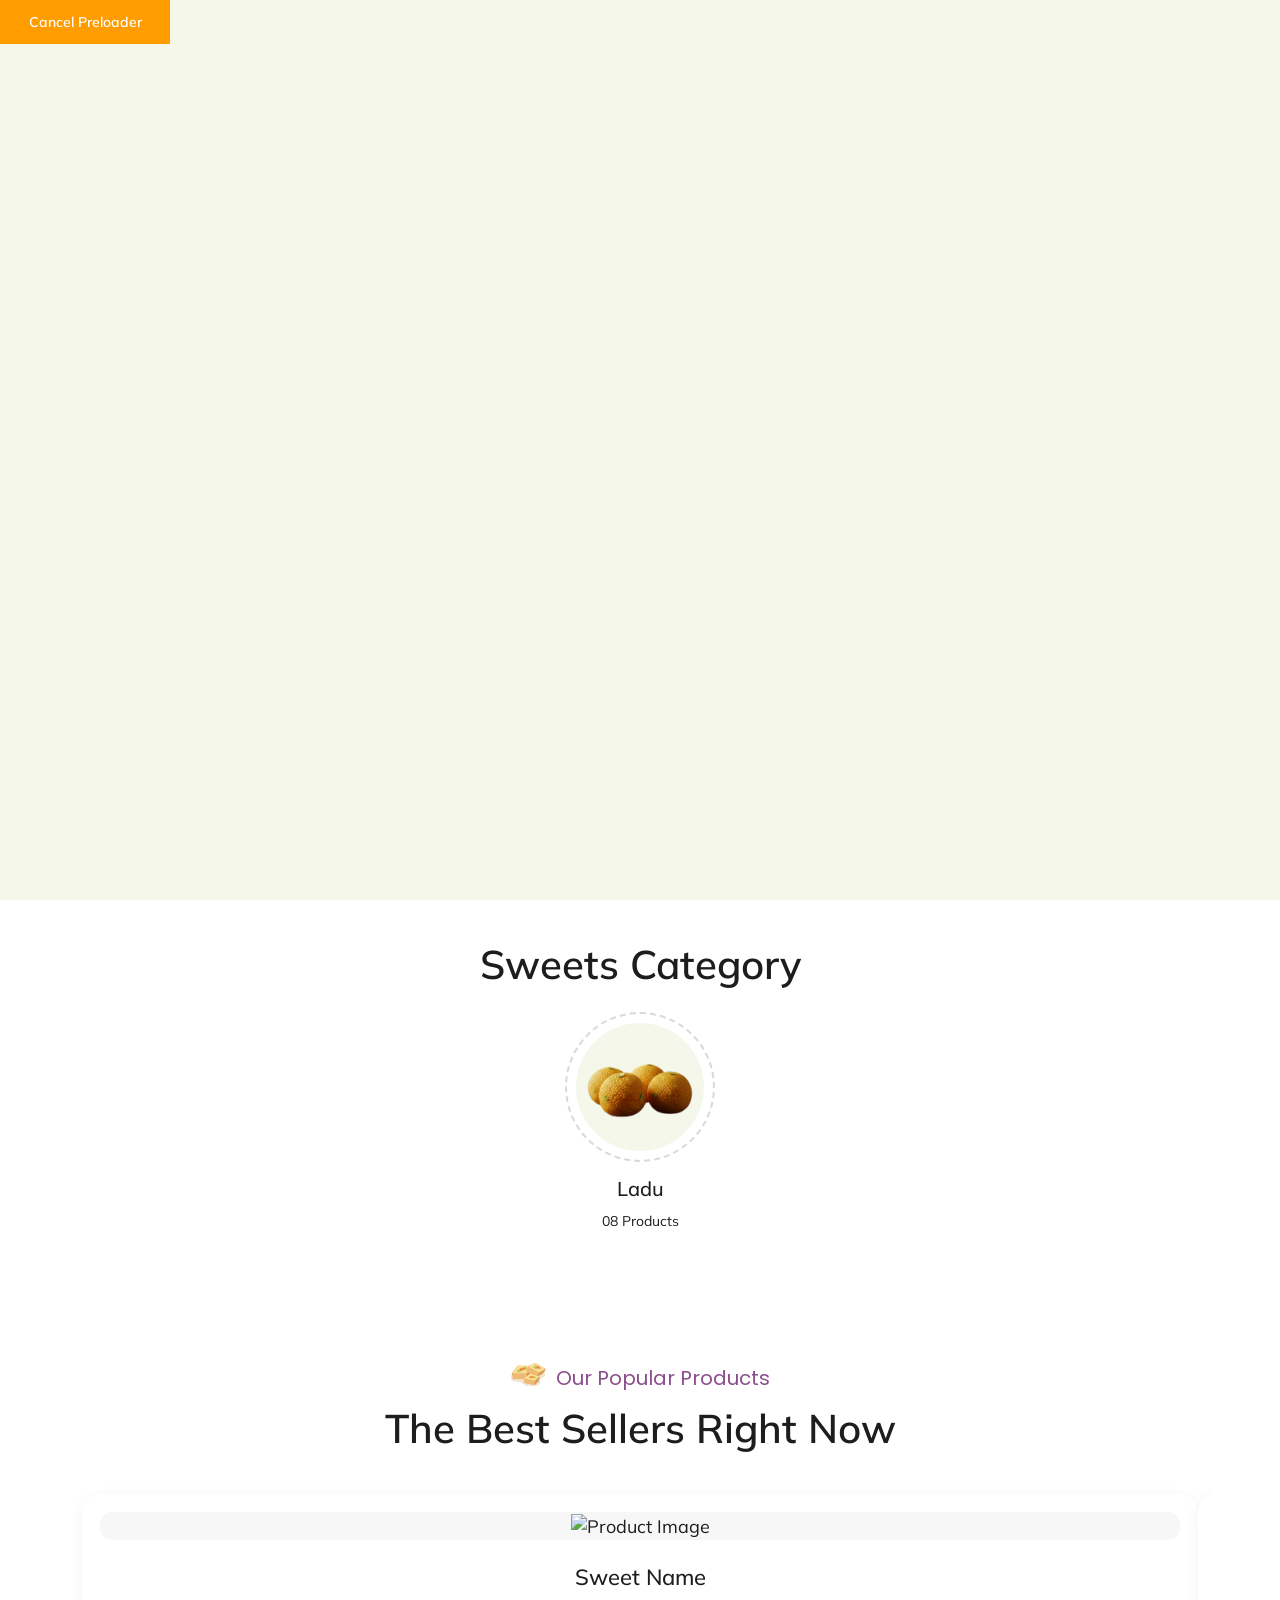
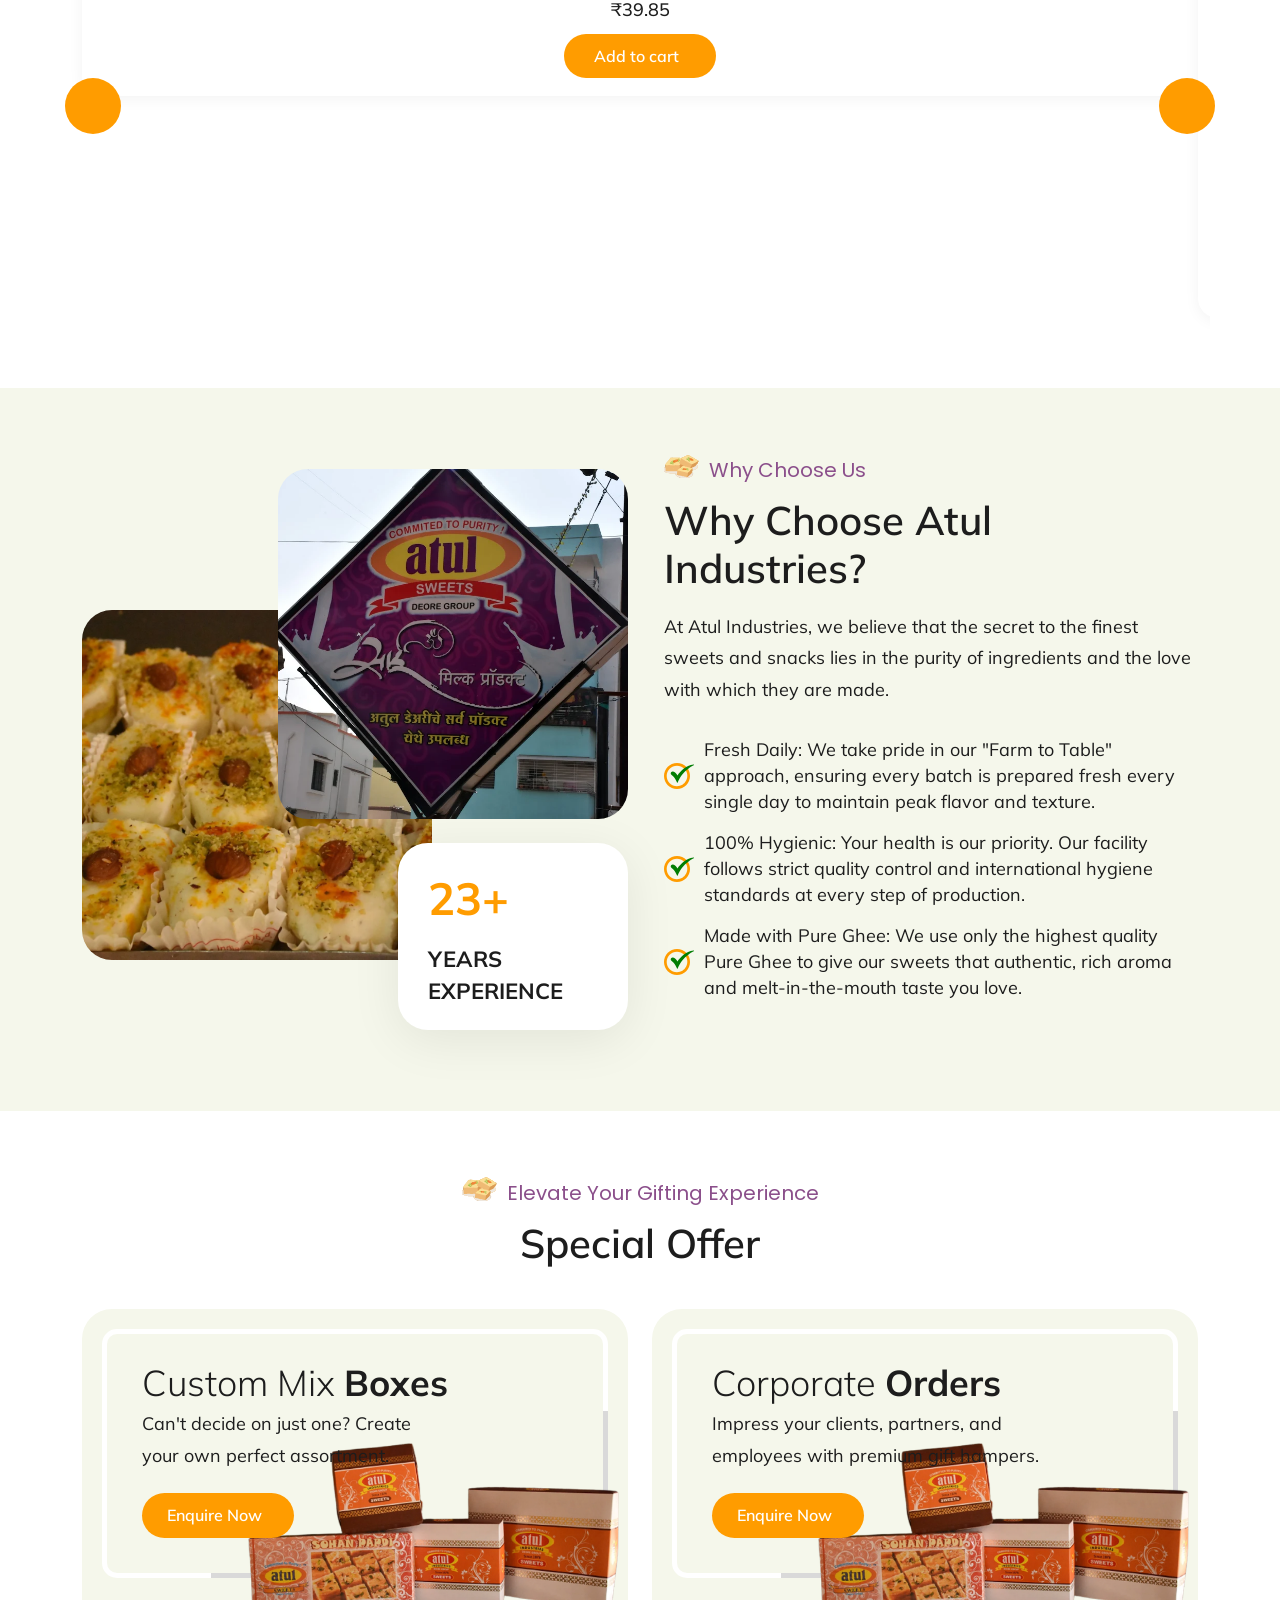
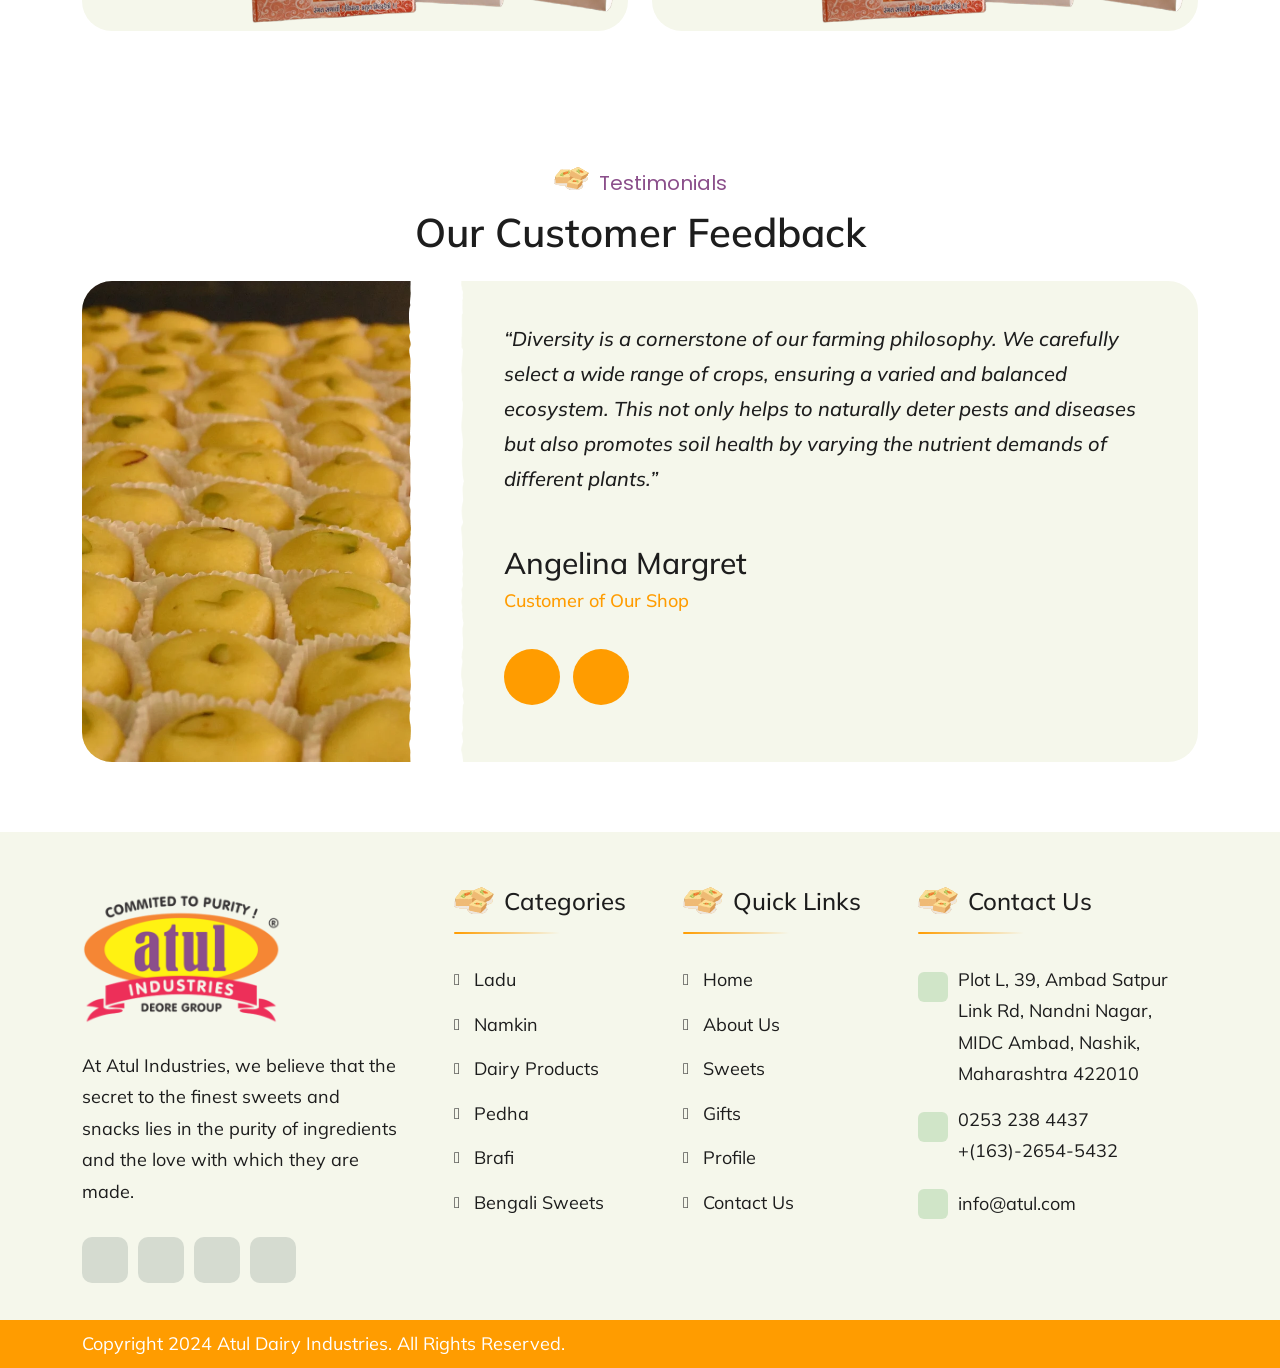
==== index.html @ 66b83e97 "first" ====
<!doctype html>
<html class="no-js" lang="zxx">


<head>
    <meta charset="utf-8">
    <meta http-equiv="x-ua-compatible" content="ie=edge">
    <title>Atul Dairy Industries - Dairy Products Supplier
    </title>
    <meta name="author" content="Atul">
    <meta name="description" content="Atul Dairy Industries - Dairy Products Supplier">
    <meta name="keywords" content="Atul Dairy Industries - Dairy Products Supplier">
    <meta name="robots" content="INDEX,FOLLOW">
    <meta name="viewport" content="width=device-width,initial-scale=1,shrink-to-fit=no">
    <link rel="apple-touch-icon" sizes="57x57" href="assets/img/new/Atul 1.png">
    <link rel="apple-touch-icon" sizes="60x60" href="assets/img/new/Atul 1.png">
    <link rel="apple-touch-icon" sizes="72x72" href="assets/img/new/Atul 1.png">
    <link rel="apple-touch-icon" sizes="76x76" href="assets/img/new/Atul 1.png">
    <link rel="apple-touch-icon" sizes="114x114" href="assets/img/new/Atul 1.png">
    <link rel="apple-touch-icon" sizes="120x120" href="assets/img/new/Atul 1.png">
    <link rel="apple-touch-icon" sizes="144x144" href="assets/img/new/Atul 1.png">
    <link rel="apple-touch-icon" sizes="152x152" href="assets/img/new/Atul 1.png">
    <link rel="apple-touch-icon" sizes="180x180" href="assets/img/new/Atul 1.png">
    <link rel="icon" type="image/png" sizes="192x192" href="assets/img/new/Atul 1.png">
    <link rel="icon" type="image/png" sizes="32x32" href="assets/img/new/Atul 1.png">
    <link rel="icon" type="image/png" sizes="96x96" href="assets/img/new/Atul 1.png">
    <link rel="icon" type="image/png" sizes="16x16" href="assets/img/new/Atul 1.png">
    <link rel="manifest" href="assets/img/favicons/manifest.json">
    <meta name="msapplication-TileColor" content="#ffffff">
    <meta name="msapplication-TileImage" content="assets/img/favicons/ms-icon-144x144.png">
    <meta name="theme-color" content="#ffffff">
    <link rel="preconnect" href="https://fonts.googleapis.com">
    <link rel="preconnect" href="https://fonts.gstatic.com" crossorigin>
    <link
        href="https://fonts.googleapis.com/css2?family=Bricolage+Grotesque:opsz,wght@12..96,200..800&family=Inter:ital,opsz,wght@0,14..32,100..900;1,14..32,100..900&family=Karla:ital,wght@0,200..800;1,200..800&family=Mulish:ital,wght@0,200..1000;1,200..1000&family=Poppins:ital,wght@0,100;0,200;0,300;0,400;0,500;0,600;0,700;0,800;0,900;1,100;1,200;1,300;1,400;1,500;1,600;1,700;1,800;1,900&family=Quicksand:wght@300..700&display=swap"
        rel="stylesheet">
    <link rel="stylesheet" href="assets/css/app.min.css">
    <link rel="stylesheet" href="assets/css/fontawesome.min.css">
    <link rel="stylesheet" href="assets/css/style.css">
</head>

<body>
    <div class="preloader"><button class="th-btn preloaderCls">Cancel Preloader</button>
        <div class="preloader-inner">
            <div class="loader"><span></span> <span></span> <span></span> <span></span> <span></span> <span></span>
            </div>
        </div>
    </div>
    <div id="QuickView" class="white-popup mfp-hide">
        <div class="container bg-white rounded-10">
            <div class="row gx-60">
                <div class="col-lg-6">
                    <div class="product-big-img">
                        <div class="img"><img src="assets/img/product/product_details_1_1.jpg" alt="Product Image">
                        </div>
                    </div>
                </div>
                <div class="col-lg-6 align-self-center">
                    <div class="product-about">
                        <p class="price">₹120.85<del>₹150.99</del></p>
                        <h2 class="product-title">Bosco Apple Fruit</h2>
                        <div class="product-rating">
                            <div class="star-rating" role="img" aria-label="Rated 5.00 out of 5"><span
                                    style="width:100%">Rated <strong class="rating">5.00</strong> out of 5 based on
                                    <span class="rating">1</span> customer rating</span></div><a href="#"
                                class="woocommerce-review-link">(<span class="count">4</span>
                                customer reviews)</a>
                        </div>
                        <p class="text">Prepare to embark on a sensory journey with the Bosco Apple, a fruit that
                            transcends the ordinary and promises an unparalleled taste experience. These apples are
                            nothing short of nature’s masterpiece, celebrated for their distinctive blend of flavors and
                            their captivating visual allure.</p>
                        <div class="mt-2 link-inherit">
                            <p><strong class="text-title me-3">Availability:</strong> <span class="stock in-stock"><i
                                        class="far fa-check-square me-2 ms-1"></i>In Stock</span></p>
                        </div>
                        <div class="actions">
                            <div class="quantity"><input type="number" class="qty-input" step="1" min="1" max="100"
                                    name="quantity" value="1" title="Qty"> <button class="quantity-plus qty-btn"><i
                                        class="far fa-chevron-up"></i></button> <button
                                    class="quantity-minus qty-btn"><i class="far fa-chevron-down"></i></button></div>
                            <button class="th-btn">Add to Cart</button> <a href="#" class="icon-btn"><i
                                    class="far fa-heart"></i></a>
                        </div>
                        <div class="product_meta"><span class="sku_wrapper">SKU: <span
                                    class="sku">Bosco-Apple-Fruit</span></span> <span class="posted_in">Category: <a
                                    href="#">Fresh Fruits</a></span> <span>Tags: <a href="#">Fruits</a><a
                                    href="#">Organic</a></span></div>
                    </div>
                </div>
            </div><button title="Close (Esc)" type="button" class="mfp-close">×</button>
        </div>
    </div>
    <div class="sidemenu-wrapper sidemenu-cart d-none d-lg-block">
        <div class="sidemenu-content"><button class="closeButton sideMenuCls"><i class="far fa-times"></i></button>
            <div class="widget woocommerce widget_shopping_cart">
                <h3 class="widget_title">Shopping cart</h3>
                <div class="widget_shopping_cart_content">
                    <ul class="woocommerce-mini-cart cart_list product_list_widget">
                        <li class="woocommerce-mini-cart-item mini_cart_item"><a href="#"
                                class="remove remove_from_cart_button"><i class="far fa-times"></i></a> <a href="#"><img
                                    src="assets/img/product/product_thumb_1_1.jpg" alt="Cart Image">Bosco Apple
                                Fruit</a> <span class="quantity">1 × <span class="woocommerce-Price-amount amount"><span
                                        class="woocommerce-Price-currencySymbol">₹</span>940.00</span></span></li>
                        <li class="woocommerce-mini-cart-item mini_cart_item"><a href="#"
                                class="remove remove_from_cart_button"><i class="far fa-times"></i></a> <a href="#"><img
                                    src="assets/img/product/product_thumb_1_2.jpg" alt="Cart Image">Green
                                Cauliflower</a> <span class="quantity">1 × <span
                                    class="woocommerce-Price-amount amount"><span
                                        class="woocommerce-Price-currencySymbol">₹</span>899.00</span></span></li>
                        <li class="woocommerce-mini-cart-item mini_cart_item"><a href="#"
                                class="remove remove_from_cart_button"><i class="far fa-times"></i></a> <a href="#"><img
                                    src="assets/img/product/product_thumb_1_3.jpg" alt="Cart Image">Mandarin orange</a>
                            <span class="quantity">1 × <span class="woocommerce-Price-amount amount"><span
                                        class="woocommerce-Price-currencySymbol">₹</span>756.00</span></span>
                        </li>
                        <li class="woocommerce-mini-cart-item mini_cart_item"><a href="#"
                                class="remove remove_from_cart_button"><i class="far fa-times"></i></a> <a href="#"><img
                                    src="assets/img/product/product_thumb_1_4.jpg" alt="Cart Image">Shallot Red
                                onion</a> <span class="quantity">1 × <span class="woocommerce-Price-amount amount"><span
                                        class="woocommerce-Price-currencySymbol">₹</span>723.00</span></span></li>
                        <li class="woocommerce-mini-cart-item mini_cart_item"><a href="#"
                                class="remove remove_from_cart_button"><i class="far fa-times"></i></a> <a href="#"><img
                                    src="assets/img/product/product_thumb_1_5.jpg" alt="Cart Image">Sour Red Cherry</a>
                            <span class="quantity">1 × <span class="woocommerce-Price-amount amount"><span
                                        class="woocommerce-Price-currencySymbol">₹</span>1080.00</span></span>
                        </li>
                    </ul>
                    <p class="woocommerce-mini-cart__total total"><strong>Subtotal:</strong> <span
                            class="woocommerce-Price-amount amount"><span
                                class="woocommerce-Price-currencySymbol">₹</span>4398.00</span></p>
                    <p class="woocommerce-mini-cart__buttons buttons"><a href="#" class="th-btn wc-forward">View
                            cart</a> <a href="#" class="th-btn checkout wc-forward">Checkout</a></p>
                </div>
            </div>
        </div>
    </div>
    <div class="sidemenu-wrapper sidemenu-info d-none d-lg-block">
        <div class="sidemenu-content"><button class="closeButton sideMenuCls"><i class="far fa-times"></i></button>
            <div class="widget">
                <div class="th-widget-about">
                    <div class="about-logo"><a href="#"><img src="assets/img/new/Atul 1.png" alt="Frutin"></a></div>
                    <p class="about-text">We provide specialized winterization services to safeguard your pool during
                        the off-season, and when spring arrives, we handle the thorough opening process.</p>
                    <div class="th-social"><a href="https://www.facebook.com/"><i class="fab fa-facebook-f"></i></a> <a
                            href="https://www.twitter.com/"><i class="fab fa-twitter"></i></a> <a
                            href="https://www.linkedin.com/"><i class="fab fa-linkedin-in"></i></a> <a
                            href="https://www.whatsapp.com/"><i class="fab fa-whatsapp"></i></a></div>
                </div>
            </div>
            <div class="widget">
                <h3 class="widget_title">Contact Us</h3>
                <div class="th-widget-contact">
                    <div class="info-box">
                        <div class="info-box_icon"><i class="fas fa-location-dot"></i></div>
                        <p class="info-box_text">8502 Preston Rd. Inglewood, Maine 98380</p>
                    </div>
                    <div class="info-box">
                        <div class="info-box_icon"><i class="fas fa-phone"></i></div>
                        <p class="info-box_text"><a href="tel:+16326543564" class="info-box_link">+(163)-2654-3564</a>
                            <a href="tel:+16326545432" class="info-box_link">+(163)-2654-5432</a>
                        </p>
                    </div>
                    <div class="info-box">
                        <div class="info-box_icon"><i class="fas fa-envelope"></i></div>
                        <p class="info-box_text"><a href="mailto:info@atul.com" class="info-box_link">info@atul.com</a>
                        </p>
                    </div>
                </div>
            </div>
            <div class="widget newsletter-widget">
                <h3 class="widget_title">Newsletter</h3>
                <p class="footer-text">Sign up to get update news about us</p>
                <form class="newsletter-form"><input class="form-control" type="email" placeholder="Enter Email"
                        required=""> <button type="submit" class="th-btn">Subscribe</button></form>
            </div>
        </div>
    </div>
    <div class="popup-search-box d-none d-lg-block"><button class="searchClose"><i class="fal fa-times"></i></button>
        <form action="#"><input type="text" placeholder="What are you looking for?"> <button type="submit"><i
                    class="fal fa-search"></i></button></form>
    </div>
    <div class="th-menu-wrapper">
        <div class="th-menu-area text-center"><button class="th-menu-toggle"><i class="fal fa-times"></i></button>
            <div class="mobile-logo"><a href="#"><img src="assets/img/new/Atul 1.png" alt="Frutin"></a>
            </div>
            <div class="th-mobile-menu">
                <ul>
                    <li class=""><a href="#">Home</a>

                    </li>
                    <li class=""><a href="#">Sweets</a>
                    </li>
                    <li class=""><a href="#">Gifts</a>
                    </li>
                    <li><a href="about.html">About Us</a></li>

                    <li class=""><a href="#">Profile</a>

                    </li>

                    <li><a href="#">Contact Us</a></li>
                </ul>
            </div>
        </div>
    </div>
    <header class="th-header header-layout1">
        <div class="header-top">
            <div class="container">
                <div class="row justify-content-center justify-content-lg-between align-items-center gy-2">
                    <div class="col-auto d-none d-lg-block">
                        <p class="header-notice">Orders of ₹50 or more qualify for free shipping!</p>
                    </div>
                    <div class="col-auto">
                        <div class="header-links">
                            <ul>
                                <li class="d-none d-sm-inline-block"><i class="fal fa-location-dot"></i><a
                                        href="https://www.google.com/maps">8502 Preston Rd. Inglewood, Maine 98380</a>
                                </li>
                                <li>
                                    <div class="social-links"><a href="https://www.facebook.com/"><i
                                                class="fab fa-facebook-f"></i></a> <a href="https://www.twitter.com/"><i
                                                class="fab fa-twitter"></i></a> <a href="https://www.linkedin.com/"><i
                                                class="fab fa-linkedin-in"></i></a> <a
                                            href="https://www.instagram.com/"><i class="fab fa-instagram"></i></a> <a
                                            href="https://www.youtube.com/"><i class="fab fa-youtube"></i></a></div>
                                </li>
                            </ul>
                        </div>
                    </div>
                </div>
            </div>
        </div>
        <div class="sticky-wrapper">
            <div class="menu-area">
                <div class="container">
                    <div class="row align-items-center justify-content-between">
                        <div class="col-auto">
                            <div class="header-logo"><a href="#"><img class="headerl" src="assets/img/new/Atul 1.png"
                                        alt="Frutin"></a></div>
                        </div>
                        <div class="col-auto">
                            <nav class="main-menu d-none d-lg-inline-block">
                                <ul>
                                    <li class=""><a href="#">Home</a>

                                    </li>
                                    <li class=""><a href="#">Sweets</a>
                                    </li>
                                    <li class=""><a href="#">Gifts</a>
                                    </li>
                                    <li><a href="about.html">About Us</a></li>

                                    <li class=""><a href="#">Profile</a>

                                    </li>

                                    <li><a href="#">Contact Us</a></li>
                                </ul>
                            </nav><button type="button" class="th-menu-toggle d-block d-lg-none"><i
                                    class="far fa-bars"></i></button>
                        </div>
                        <div class="col-auto d-none d-xl-block">
                            <div class="header-button"> <a href="#" class="th-btn style4">Shop Now<i
                                        class="fas fa-chevrons-right ms-2"></i></a></div>
                        </div>
                    </div>
                </div>
            </div>
        </div>
    </header>
    <div class="th-hero-wrapper hero-1" id="hero" data-bg-src="assets/img/new/hero-bg-2-1.jpg">
        <div class="swiper th-slider" id="heroSlide1" data-slider-options='{"effect":"fade"}'>
            <div class="swiper-wrapper">
                <div class="swiper-slide">
                    <div class="hero-inner">
                        <div class="container">
                            <div class="hero-style1"><span class="sub-title" data-ani="slideinup"
                                    data-ani-delay="0.2s"><img src="assets/img/theme-img/title_icon.svg"
                                        alt="shape">Welcome
                                    to Atul Dairy Industries</span>
                                <h1 class="hero-title"><span class="title1" data-ani="slideinup" data-ani-delay="0.4s">
                                        Celebrating Every Occasion <br> with
                                        <span class="text-theme">Atul’s Finest
                                            Sweets</span> </span></h1><a href="about.html" class="th-btn"
                                    data-ani="slideinup" data-ani-delay="0.7s">Discover
                                    More<i class="fas fa-chevrons-right ms-2"></i></a>
                            </div>
                        </div>
                        <div class="hero-img" data-ani="slideinright" data-ani-delay="0.5s"><img
                                src="assets/img/new/banner.png" alt="Image"></div>

                        <div class="hero-shape2" data-ani="slideindown" data-ani-delay="0.6s"><img
                                src="assets/img/new/9334069 1.png" alt="shape"></div>
                        <div class="hero-shape3" data-ani="slideinleft" data-ani-delay="0.7s"><img
                                src="assets/img/new/4703387 1.png" alt="shape"></div>
                    </div>
                </div>
                <div class="swiper-slide">
                    <div class="hero-inner">
                        <div class="container">
                            <div class="hero-style1"><span class="sub-title" data-ani="slideinup"
                                    data-ani-delay="0.2s"><img src="assets/img/theme-img/title_icon.svg"
                                        alt="shape">Welcome
                                    to Atul Dairy Industries</span>
                                <h1 class="hero-title"><span class="title1" data-ani="slideinup" data-ani-delay="0.4s">
                                        The Purity of Atul Dairy, <br>
                                        <span class="text-theme">Now in
                                            Every Pack.</span> </span></h1><a href="about.html" class="th-btn"
                                    data-ani="slideinup" data-ani-delay="0.7s">Discover
                                    More<i class="fas fa-chevrons-right ms-2"></i></a>
                            </div>
                        </div>
                        <div class="hero-img" data-ani="slideinright" data-ani-delay="0.5s"><img
                                src="assets/img/new/banner1.png" alt="Image"></div>

                        <div class="hero-shape2" data-ani="slideindown" data-ani-delay="0.6s"><img
                                src="assets/img/new/9334069 1.png" alt="shape"></div>
                        <div class="hero-shape3" data-ani="slideinleft" data-ani-delay="0.7s"><img
                                src="assets/img/new/4703387 1.png" alt="shape"></div>
                    </div>
                </div>

            </div>
        </div>

        <div class="hero-shape4"><img class="svg-img" src="assets/img/hero/hero_shape_1_4.svg" alt="shape"></div>
    </div>


    <section class="space " id="category-sec">
        <div class="container">
            <div class="title-area text-center">
                <h2 class="sec-title">Sweets category</h2>
            </div>
            <div class="swiper th-slider"
                data-slider-options='{"breakpoints":{"0":{"slidesPerView":2},"576":{"slidesPerView":"3"},"768":{"slidesPerView":"4"},"992":{"slidesPerView":"5"},"1200":{"slidesPerView":"6"}}}'>
                <div class="swiper-wrapper">
                    <div class="swiper-slide">
                        <div class="category-box">
                            <div class="box-icon"><img src="assets/img/new/ladu.png" alt="Image"></div>
                            <h3 class="box-title"><a href="#">Ladu</a></h3>
                            <p class="box-text">08 Products</p>
                        </div>
                    </div>
                    <div class="swiper-slide">
                        <div class="category-box">
                            <div class="box-icon"><img src="assets/img/new/namkin.png" alt="Image"></div>
                            <h3 class="box-title"><a href="#">Namkin</a></h3>
                            <p class="box-text">05 Products</p>
                        </div>
                    </div>
                    <div class="swiper-slide">
                        <div class="category-box">
                            <div class="box-icon"><img src="assets/img/new/nobody-one-table-fresh-breakfast 1.png"
                                    alt="Image"></div>
                            <h3 class="box-title"><a href="#">Dairy Products</a></h3>
                            <p class="box-text">04 Products</p>
                        </div>
                    </div>
                    <div class="swiper-slide">
                        <div class="category-box">
                            <div class="box-icon"><img src="assets/img/new/pedha.png" alt="Image"></div>
                            <h3 class="box-title"><a href="#">Pedha</a></h3>
                            <p class="box-text">07 Products</p>
                        </div>
                    </div>
                    <div class="swiper-slide">
                        <div class="category-box">
                            <div class="box-icon"><img src="assets/img/new/barfi.png" alt="Image"></div>
                            <h3 class="box-title"><a href="#">Brafi</a></h3>
                            <p class="box-text">10 Products</p>
                        </div>
                    </div>
                    <div class="swiper-slide">
                        <div class="category-box">
                            <div class="box-icon"><img src="assets/img/new/Gemini_.png" alt="Image"></div>
                            <h3 class="box-title"><a href="#">Bengali Sweets</a></h3>
                            <p class="box-text">07 Products</p>
                        </div>
                    </div>
                </div>
            </div>
        </div>
    </section>
    <section class="space">
        <div class="container">
            <div class="row justify-content-lg-between justify-content-center align-items-end">

                <div class="title-area text-center text-lg-center"><span class="sub-title"><img
                            src="assets/img/theme-img/title_icon.svg" alt="Icon">Our Popular Products</span>
                    <h2 class="sec-title">The Best Sellers Right Now</h2>
                </div>


            </div>
            <div class="tab-content">
                <div class="tab-pane fade show active" id="nav-one" role="tabpanel" aria-labelledby="nav-one-tab">
                    <div class="slider-area">
                        <div class="swiper th-slider has-shadow productSlider1"
                            data-slider-options='{"breakpoints":{"0":{"slidesPerView":1},"576":{"slidesPerView":"2"},"768":{"slidesPerView":"2"},"992":{"slidesPerView":"3"},"1200":{"slidesPerView":"4"}}}'>
                            <div class="swiper-wrapper">
                                <div class="swiper-slide">
                                    <div class="th-product product-grid">
                                        <div class="product-img"><img src="assets/img/new/product (1).jpg"
                                                alt="Product Image">

                                        </div>
                                        <div class="product-content">
                                            <h3 class="product-title"><a href="#">Sweet Name</a>
                                            </h3><span class="price">₹39.85</span>
                                            <a href="#" class="th-btn btn-sm">Add to cart<i
                                                    class="fas fa-chevrons-right ms-2"></i></a>
                                        </div>
                                    </div>
                                </div>
                                <div class="swiper-slide">
                                    <div class="th-product product-grid">
                                        <div class="product-img"><img src="assets/img/new/product (1).png"
                                                alt="Product Image">
                                        </div>
                                        <div class="product-content">
                                            <h3 class="product-title"><a href="#">Sweet Name</a>
                                            </h3><span class="price">₹39.85</span>
                                            <a href="#" class="th-btn btn-sm">Add to cart<i
                                                    class="fas fa-chevrons-right ms-2"></i></a>
                                        </div>
                                    </div>
                                </div>
                                <div class="swiper-slide">
                                    <div class="th-product product-grid">
                                        <div class="product-img"><img src="assets/img/new/product (1).webp"
                                                alt="Product Image">

                                        </div>
                                        <div class="product-content">
                                            <h3 class="product-title"><a href="#">Sweet Name</a>
                                            </h3><span class="price">₹39.85</span>
                                            <a href="#" class="th-btn btn-sm">Add to cart<i
                                                    class="fas fa-chevrons-right ms-2"></i></a>
                                        </div>
                                    </div>
                                </div>
                                <div class="swiper-slide">
                                    <div class="th-product product-grid">
                                        <div class="product-img"><img src="assets/img/new/product (2).jpg"
                                                alt="Product Image">

                                        </div>
                                        <div class="product-content">
                                            <h3 class="product-title"><a href="#">Sweet Name</a>
                                            </h3><span class="price">₹39.85</span>
                                            <a href="#" class="th-btn btn-sm">Add to cart<i
                                                    class="fas fa-chevrons-right ms-2"></i></a>
                                        </div>
                                    </div>
                                </div>
                                <div class="swiper-slide">
                                    <div class="th-product product-grid">
                                        <div class="product-img"><img src="assets/img/new/product (2).webp"
                                                alt="Product Image">

                                        </div>
                                        <div class="product-content">
                                            <h3 class="product-title"><a href="#">Sweet Name</a>
                                            </h3><span class="price">₹39.85</span>
                                            <a href="#" class="th-btn btn-sm">Add to cart<i
                                                    class="fas fa-chevrons-right ms-2"></i></a>
                                        </div>
                                    </div>
                                </div>
                                <div class="swiper-slide">
                                    <div class="th-product product-grid">
                                        <div class="product-img"><img src="assets/img/new/product (2).webp"
                                                alt="Product Image">

                                        </div>
                                        <div class="product-content">
                                            <h3 class="product-title"><a href="#">Sweet Name</a>
                                            </h3><span class="price">₹39.85</span>
                                            <a href="#" class="th-btn btn-sm">Add to cart<i
                                                    class="fas fa-chevrons-right ms-2"></i></a>
                                        </div>
                                    </div>
                                </div>
                                <div class="swiper-slide">
                                    <div class="th-product product-grid">
                                        <div class="product-img"><img src="assets/img/new/product (3).jpg"
                                                alt="Product Image">

                                        </div>
                                        <div class="product-content">
                                            <h3 class="product-title"><a href="#">Sweet Name</a>
                                            </h3><span class="price">₹39.85</span>
                                            <a href="#" class="th-btn btn-sm">Add to cart<i
                                                    class="fas fa-chevrons-right ms-2"></i></a>
                                        </div>
                                    </div>
                                </div>
                                <div class="swiper-slide">
                                    <div class="th-product product-grid">
                                        <div class="product-img"><img src="assets/img/new/product (3).webp"
                                                alt="Product Image">

                                        </div>
                                        <div class="product-content">
                                            <h3 class="product-title"><a href="#">Sweet Name</a>
                                            </h3><span class="price">₹39.85</span>
                                            <a href="#" class="th-btn btn-sm">Add to cart<i
                                                    class="fas fa-chevrons-right ms-2"></i></a>
                                        </div>
                                    </div>
                                </div>
                            </div>
                        </div><button data-slider-prev=".productSlider1" class="slider-arrow slider-prev"><i
                                class="far fa-arrow-left"></i></button> <button data-slider-next=".productSlider1"
                            class="slider-arrow slider-next"><i class="far fa-arrow-right"></i></button>
                    </div>
                </div>
                <div class="tab-pane fade" id="nav-two" role="tabpanel" aria-labelledby="nav-two-tab">
                    <div class="slider-area">
                        <div class="swiper th-slider has-shadow productSlider2"
                            data-slider-options='{"breakpoints":{"0":{"slidesPerView":1},"576":{"slidesPerView":"2"},"768":{"slidesPerView":"2"},"992":{"slidesPerView":"3"},"1200":{"slidesPerView":"4"}}}'>
                            <div class="swiper-wrapper">
                                <div class="swiper-slide">
                                    <div class="th-product product-grid">
                                        <div class="product-img"><img src="assets/img/product/product_1_1.jpg"
                                                alt="Product Image">

                                        </div>
                                        <div class="product-content">
                                            <h3 class="product-title"><a href="#">Bosco Apple Fruit</a>
                                            </h3><span class="price">₹177.85</span>
                                            <div class="woocommerce-product-rating"><span class="count">(120
                                                    Reviews)</span>
                                                <div class="star-rating" role="img" aria-label="Rated 5.00 out of 5">
                                                    <span>Rated <strong class="rating">5.00</strong> out of 5 based on
                                                        <span class="rating">1</span> customer rating</span>
                                                </div>
                                            </div>
                                        </div>
                                    </div>
                                </div>
                                <div class="swiper-slide">
                                    <div class="th-product product-grid">
                                        <div class="product-img"><img src="assets/img/product/product_1_2.jpg"
                                                alt="Product Image">

                                        </div>
                                        <div class="product-content">
                                            <h3 class="product-title"><a href="#">Green Cauliflower</a>
                                            </h3><span class="price">₹39.85</span>
                                            <div class="woocommerce-product-rating"><span class="count">(120
                                                    Reviews)</span>
                                                <div class="star-rating" role="img" aria-label="Rated 5.00 out of 5">
                                                    <span>Rated <strong class="rating">5.00</strong> out of 5 based on
                                                        <span class="rating">1</span> customer rating</span>
                                                </div>
                                            </div>
                                        </div>
                                    </div>
                                </div>
                                <div class="swiper-slide">
                                    <div class="th-product product-grid">
                                        <div class="product-img"><img src="assets/img/product/product_1_3.jpg"
                                                alt="Product Image">

                                        </div>
                                        <div class="product-content">
                                            <h3 class="product-title"><a href="#">Sweet Name</a>
                                            </h3><span class="price">₹39.85</span>
                                            <a href="#" class="th-btn btn-sm">Add to cart<i
                                                    class="fas fa-chevrons-right ms-2"></i></a>
                                        </div>
                                    </div>
                                </div>
                                <div class="swiper-slide">
                                    <div class="th-product product-grid">
                                        <div class="product-img"><img src="assets/img/product/product_1_4.jpg"
                                                alt="Product Image">

                                        </div>
                                        <div class="product-content">
                                            <h3 class="product-title"><a href="#">Sweet Name</a>
                                            </h3><span class="price">₹39.85</span>
                                            <a href="#" class="th-btn btn-sm">Add to cart<i
                                                    class="fas fa-chevrons-right ms-2"></i></a>
                                        </div>
                                    </div>
                                </div>
                                <div class="swiper-slide">
                                    <div class="th-product product-grid">
                                        <div class="product-img"><img src="assets/img/product/product_1_5.jpg"
                                                alt="Product Image">

                                        </div>
                                        <div class="product-content">
                                            <h3 class="product-title"><a href="#">Sweet Name</a>
                                            </h3><span class="price">₹39.85</span>
                                            <a href="#" class="th-btn btn-sm">Add to cart<i
                                                    class="fas fa-chevrons-right ms-2"></i></a>
                                        </div>
                                    </div>
                                </div>
                                <div class="swiper-slide">
                                    <div class="th-product product-grid">
                                        <div class="product-img"><img src="assets/img/product/product_1_6.jpg"
                                                alt="Product Image">

                                        </div>
                                        <div class="product-content">
                                            <h3 class="product-title"><a href="#">Sweet Name</a>
                                            </h3><span class="price">₹39.85</span>
                                            <a href="#" class="th-btn btn-sm">Add to cart<i
                                                    class="fas fa-chevrons-right ms-2"></i></a>
                                        </div>
                                    </div>
                                </div>
                                <div class="swiper-slide">
                                    <div class="th-product product-grid">
                                        <div class="product-img"><img src="assets/img/product/product_1_7.jpg"
                                                alt="Product Image">

                                        </div>
                                        <div class="product-content">
                                            <h3 class="product-title"><a href="#">Sweet Name</a>
                                            </h3><span class="price">₹39.85</span>
                                            <a href="#" class="th-btn btn-sm">Add to cart<i
                                                    class="fas fa-chevrons-right ms-2"></i></a>
                                        </div>
                                    </div>
                                </div>
                                <div class="swiper-slide">
                                    <div class="th-product product-grid">
                                        <div class="product-img"><img src="assets/img/product/product_1_8.jpg"
                                                alt="Product Image">

                                        </div>
                                        <div class="product-content">
                                            <h3 class="product-title"><a href="#">Sweet Name</a>
                                            </h3><span class="price">₹39.85</span>
                                            <a href="#" class="th-btn btn-sm">Add to cart<i
                                                    class="fas fa-chevrons-right ms-2"></i></a>
                                        </div>
                                    </div>
                                </div>
                            </div>
                        </div><button data-slider-prev=".productSlider2" class="slider-arrow slider-prev"><i
                                class="far fa-arrow-left"></i></button> <button data-slider-next=".productSlider2"
                            class="slider-arrow slider-next"><i class="far fa-arrow-right"></i></button>
                    </div>
                </div>
                <div class="tab-pane fade" id="nav-three" role="tabpanel" aria-labelledby="nav-three-tab">
                    <div class="slider-area">
                        <div class="swiper th-slider has-shadow productSlider3"
                            data-slider-options='{"breakpoints":{"0":{"slidesPerView":1},"576":{"slidesPerView":"2"},"768":{"slidesPerView":"2"},"992":{"slidesPerView":"3"},"1200":{"slidesPerView":"4"}}}'>
                            <div class="swiper-wrapper">
                                <div class="swiper-slide">
                                    <div class="th-product product-grid">
                                        <div class="product-img"><img src="assets/img/product/product_1_1.jpg"
                                                alt="Product Image">

                                        </div>
                                        <div class="product-content">
                                            <h3 class="product-title"><a href="#">Bosco Apple Fruit</a>
                                            </h3><span class="price">₹177.85</span>
                                            <div class="woocommerce-product-rating"><span class="count">(120
                                                    Reviews)</span>
                                                <div class="star-rating" role="img" aria-label="Rated 5.00 out of 5">
                                                    <span>Rated <strong class="rating">5.00</strong> out of 5 based on
                                                        <span class="rating">1</span> customer rating</span>
                                                </div>
                                            </div>
                                        </div>
                                    </div>
                                </div>
                                <div class="swiper-slide">
                                    <div class="th-product product-grid">
                                        <div class="product-img"><img src="assets/img/product/product_1_2.jpg"
                                                alt="Product Image">

                                        </div>
                                        <div class="product-content">
                                            <h3 class="product-title"><a href="#">Green Cauliflower</a>
                                            </h3><span class="price">₹39.85</span>
                                            <div class="woocommerce-product-rating"><span class="count">(120
                                                    Reviews)</span>
                                                <div class="star-rating" role="img" aria-label="Rated 5.00 out of 5">
                                                    <span>Rated <strong class="rating">5.00</strong> out of 5 based on
                                                        <span class="rating">1</span> customer rating</span>
                                                </div>
                                            </div>
                                        </div>
                                    </div>
                                </div>
                                <div class="swiper-slide">
                                    <div class="th-product product-grid">
                                        <div class="product-img"><img src="assets/img/product/product_1_3.jpg"
                                                alt="Product Image">

                                        </div>
                                        <div class="product-content">
                                            <h3 class="product-title"><a href="#">Sweet Name</a>
                                            </h3><span class="price">₹39.85</span>
                                            <a href="#" class="th-btn btn-sm">Add to cart<i
                                                    class="fas fa-chevrons-right ms-2"></i></a>
                                        </div>
                                    </div>
                                </div>
                                <div class="swiper-slide">
                                    <div class="th-product product-grid">
                                        <div class="product-img"><img src="assets/img/product/product_1_4.jpg"
                                                alt="Product Image">

                                        </div>
                                        <div class="product-content">
                                            <h3 class="product-title"><a href="#">Sweet Name</a>
                                            </h3><span class="price">₹39.85</span>
                                            <a href="#" class="th-btn btn-sm">Add to cart<i
                                                    class="fas fa-chevrons-right ms-2"></i></a>
                                        </div>
                                    </div>
                                </div>
                                <div class="swiper-slide">
                                    <div class="th-product product-grid">
                                        <div class="product-img"><img src="assets/img/product/product_1_5.jpg"
                                                alt="Product Image">

                                        </div>
                                        <div class="product-content">
                                            <h3 class="product-title"><a href="#">Sweet Name</a>
                                            </h3><span class="price">₹39.85</span>
                                            <a href="#" class="th-btn btn-sm">Add to cart<i
                                                    class="fas fa-chevrons-right ms-2"></i></a>
                                        </div>
                                    </div>
                                </div>
                                <div class="swiper-slide">
                                    <div class="th-product product-grid">
                                        <div class="product-img"><img src="assets/img/product/product_1_6.jpg"
                                                alt="Product Image">

                                        </div>
                                        <div class="product-content">
                                            <h3 class="product-title"><a href="#">Sweet Name</a>
                                            </h3><span class="price">₹39.85</span>
                                            <a href="#" class="th-btn btn-sm">Add to cart<i
                                                    class="fas fa-chevrons-right ms-2"></i></a>
                                        </div>
                                    </div>
                                </div>
                                <div class="swiper-slide">
                                    <div class="th-product product-grid">
                                        <div class="product-img"><img src="assets/img/product/product_1_7.jpg"
                                                alt="Product Image">

                                        </div>
                                        <div class="product-content">
                                            <h3 class="product-title"><a href="#">Sweet Name</a>
                                            </h3><span class="price">₹39.85</span>
                                            <a href="#" class="th-btn btn-sm">Add to cart<i
                                                    class="fas fa-chevrons-right ms-2"></i></a>
                                        </div>
                                    </div>
                                </div>
                                <div class="swiper-slide">
                                    <div class="th-product product-grid">
                                        <div class="product-img"><img src="assets/img/product/product_1_8.jpg"
                                                alt="Product Image">

                                        </div>
                                        <div class="product-content">
                                            <h3 class="product-title"><a href="#">Sweet Name</a>
                                            </h3><span class="price">₹39.85</span>
                                            <a href="#" class="th-btn btn-sm">Add to cart<i
                                                    class="fas fa-chevrons-right ms-2"></i></a>
                                        </div>
                                    </div>
                                </div>
                            </div>
                        </div><button data-slider-prev=".productSlider3" class="slider-arrow slider-prev"><i
                                class="far fa-arrow-left"></i></button> <button data-slider-next=".productSlider3"
                            class="slider-arrow slider-next"><i class="far fa-arrow-right"></i></button>
                    </div>
                </div>
            </div>
        </div>
    </section>

    


    <div class="overflow-hidden overflow-hidden space " style="background-color: #F5F7EB;" id="about-sec">
        <div class="container">
            <div class="row align-items-center">
                <div class="col-xl-6 mb-30 mb-xl-0">
                    <div class="img-box1">
                        <div class="img1"><img src="assets/img/new/product (3).webp" style="object-fit: cover;
    width: 350px;
    height: 350px;" alt="About"></div>
                        <div class="img2"><img src="assets/img/new/unnamed.webp" style="object-fit: cover;
    width: 350px;
    height: 350px;" alt="Image"></div>

                        <div class="year-counter">
                            <div class="year-counter_number"><span class="counter-number">23</span>+</div>
                            <p class="year-counter_text">Years Experience</p>
                        </div>
                    </div>
                </div>
                <div class="col-xl-6">
                    <div class="ps-xxl-5 ps-xl-2 ms-xl-1 text-center text-xl-start">
                        <div class="title-area mb-32"><span class="sub-title"><img
                                    src="assets/img/theme-img/title_icon.svg" alt="shape">Why Choose Us</span>
                            <h2 class="sec-title">Why Choose Atul Industries?</h2>
                            <p class="sec-text">At Atul Industries, we believe that the secret to the finest sweets and
                                snacks lies in the purity of ingredients and the love with which they are made.</p>
                        </div>
                        <div class="checklist list-two-column mb-40">
                            <ul>
                                <li>Fresh Daily: We take pride in our "Farm to Table" approach, ensuring every batch is
                                    prepared fresh every single day to maintain peak flavor and texture.</li>
                                <li>100% Hygienic: Your health is our priority. Our facility follows strict quality
                                    control and international hygiene standards at every step of production.</li>
                                <li>Made with Pure Ghee: We use only the highest quality Pure Ghee to give our sweets
                                    that authentic, rich aroma and melt-in-the-mouth taste you love.</li>

                            </ul>
                        </div>

                    </div>
                </div>
            </div>
        </div>
    </div>

     <section class="space">
        <div class="container z-index-common">
             <div class="row justify-content-lg-between justify-content-center align-items-end">

                <div class="title-area text-center text-lg-center"><span class="sub-title"><img
                            src="assets/img/theme-img/title_icon.svg" alt="Icon">Elevate Your Gifting Experience</span>
                    <h2 class="sec-title">Special Offer</h2>
                </div>


            </div>
            <div class="row gy-30">
                <div class="col-xl-6">
                    <div class="offer-block mega-hover" data-bg-color="#F3EEC1">
                        <div class="box-img"><img src="assets/img/new/DSC_8015 1.png" alt="Image"></div>
                        <div class="box-content" data-border="#F3EEC1">
                            <h3 class="box-title">Custom Mix <b>Boxes</b></h3>
                            <p class="box-text">Can't decide on just one? Create <br> your own perfect assortment.</p><a href="#"
                                class="th-btn btn-sm">Enquire Now<i class="fas fa-chevrons-right ms-2"></i></a>
                        </div>
                    </div>
                </div>
                <div class="col-xl-6">
                    <div class="offer-block mega-hover" data-bg-color="#F3EEC1">
                        <div class="box-img"><img src="assets/img/new/DSC_8015 1.png" alt="Image"></div>
                        <div class="box-content" data-border="#F3EEC1">
                            <h3 class="box-title">Corporate  <b>Orders</b></h3>
                            <p class="box-text">Impress your clients, partners, and <br> employees with premium gift hampers.</p><a href="#"
                                class="th-btn btn-sm">Enquire Now<i class="fas fa-chevrons-right ms-2"></i></a>
                        </div>
                    </div>
                </div>
            </div>
        </div>
    </section>

    <section class="overflow-hidden space" id="testi-sec">
        <div class="container">
            <div class="title-area text-center"><span class="sub-title"><img src="assets/img/theme-img/title_icon.svg"
                        alt="Icon">Testimonials</span>
                <h2 class="sec-title">Our Customer Feedback</h2>
            </div>
            <div class="testi-box-area" data-bg-src="assets/img/bg/testi_bg_2.png">
                <div class="testi-box-img"><img src="assets/img/new/DSC_7992.webp" alt="Image"></div>
                <div class="testi-box-shape"><img src="assets/img/bg/testi_box_shape.png" alt="image"></div>
                <div class="testi-box-slide">
                    <div class="swiper th-slider" id="testiSlide2" data-slider-options='{"effect":"slide"}'>
                        <div class="swiper-wrapper">
                            <div class="swiper-slide">
                                <div class="testi-box">
                                    <p class="testi-box_text">“Diversity is a cornerstone of our farming philosophy. We
                                        carefully select a wide range of crops, ensuring a varied and balanced
                                        ecosystem. This not only helps to naturally deter pests and diseases but also
                                        promotes soil health by varying the nutrient demands of different plants.”</p>
                                    <h3 class="testi-box_name">Angelina Margret</h3><span
                                        class="testi-box_desig">Customer of Our Shop</span>
                                </div>
                            </div>
                            <div class="swiper-slide">
                                <div class="testi-box">
                                    <p class="testi-box_text">“Diversity is a cornerstone of our farming philosophy. We
                                        carefully select a wide range of crops, ensuring a varied and balanced
                                        ecosystem. This not only helps to naturally deter pests and diseases but also
                                        promotes soil health by varying the nutrient demands of different plants.”</p>
                                    <h3 class="testi-box_name">Alexan Micelito</h3><span
                                        class="testi-box_desig">Customer of Our Shop</span>
                                </div>
                            </div>
                        </div>
                    </div>

                    <div class="icon-box"><button data-slider-prev="#testiSlide2" class="slider-arrow default"><i
                                class="far fa-arrow-left"></i></button> <button data-slider-next="#testiSlide2"
                            class="slider-arrow default"><i class="far fa-arrow-right"></i></button></div>
                </div>
            </div>
        </div>
    </section>


    <footer class="footer-wrapper footer-layout3">

        <div class="widget-area">
            <div class="container">
                <div class="row justify-content-between">
                    <div class="col-md-6 col-xl-auto">
                        <div class="widget footer-widget">
                            <div class="th-widget-about">
                                <div class="about-logo"><a href="#"><img src="assets/img/new/Atul 1.png"
                                            style="    width: 200px;" alt="Frutin"></a></div>
                                <p class="about-text">At Atul Industries, we believe that the secret to the finest
                                    sweets and snacks lies in the purity of ingredients and the love with which they are
                                    made.</p>
                                <div class="th-social"><a href="https://www.facebook.com/"><i
                                            class="fab fa-facebook-f"></i></a> <a href="https://www.twitter.com/"><i
                                            class="fab fa-twitter"></i></a> <a href="https://www.linkedin.com/"><i
                                            class="fab fa-linkedin-in"></i></a> <a href="https://www.whatsapp.com/"><i
                                            class="fab fa-whatsapp"></i></a></div>
                            </div>
                        </div>
                    </div>
                    <div class="col-md-6 col-xl-auto">
                        <div class="widget widget_nav_menu footer-widget">
                            <h3 class="widget_title"><img src="assets/img/theme-img/title_icon.svg"
                                    alt="Icon">Categories</h3>
                            <div class="menu-all-pages-container">
                                <ul class="menu">
                                    <li><a href="#">Ladu</a></li>
                                    <li><a href="#">Namkin</a></li>
                                    <li><a href="#">Dairy Products</a></li>
                                    <li><a href="#">Pedha</a></li>
                                    <li><a href="#">Brafi</a></li>
                                    <li><a href="#">Bengali Sweets</a></li>
                                </ul>
                            </div>
                        </div>
                    </div>
                    <div class="col-md-6 col-xl-auto">
                        <div class="widget widget_nav_menu footer-widget">
                            <h3 class="widget_title"><img src="assets/img/theme-img/title_icon.svg" alt="Icon">Quick
                                Links</h3>
                            <div class="menu-all-pages-container">
                                <ul class="menu">
                                    <li><a href="#">Home</a></li>
                                    <li><a href="about.html">About Us</a></li>
                                    <li><a href="#">Sweets</a></li>
                                    <li><a href="#">Gifts</a></li>
                                    <li><a href="#">Profile</a></li>
                                    <li><a href="#">Contact Us</a></li>
                                </ul>
                            </div>
                        </div>
                    </div>
                    <div class="col-md-6 col-xl-auto">
                        <div class="widget footer-widget">
                            <h3 class="widget_title"><img src="assets/img/theme-img/title_icon.svg" alt="Icon">Contact
                                Us</h3>
                            <div class="th-widget-contact">
                                <div class="info-box">
                                    <div class="info-box_icon"><i class="fas fa-location-dot"></i></div>
                                    <p class="info-box_text"> Plot L, 39, Ambad Satpur Link Rd, Nandni Nagar, MIDC
                                        Ambad, Nashik, Maharashtra 422010</p>
                                </div>
                                <div class="info-box">
                                    <div class="info-box_icon"><i class="fas fa-phone"></i></div>
                                    <p class="info-box_text"><a href="tel:+16326543564" class="info-box_link">0253 238
                                            4437</a> <a href="tel:0253 238 4437"
                                            class="info-box_link">+(163)-2654-5432</a></p>
                                </div>
                                <div class="info-box">
                                    <div class="info-box_icon"><i class="fas fa-envelope"></i></div>
                                    <p class="info-box_text"><a href="mailto:info@atul.com"
                                            class="info-box_link">info@atul.com</a></p>
                                </div>
                            </div>
                        </div>
                    </div>
                </div>
            </div>
        </div>
        <div class="copyright-wrap">
            <div class="container">
                <div class="row gy-2 align-items-center">
                    <div class="col-md-6">
                        <p class="copyright-text">Copyright <i class="fal fa-copyright"></i> 2024 <a href="#">Atul Dairy
                                Industries</a>. All Rights Reserved.</p>
                    </div>

                </div>
            </div>
        </div>
    </footer>
    <div class="scroll-top"><svg class="progress-circle svg-content" width="100%" height="100%" viewBox="-1 -1 102 102">
            <path d="M50,1 a49,49 0 0,1 0,98 a49,49 0 0,1 0,-98"
                style="transition: stroke-dashoffset 10ms linear 0s; stroke-dasharray: 307.919, 307.919; stroke-dashoffset: 307.919;">
            </path>
        </svg></div>
    <script src="assets/js/vendor/jquery-3.6.0.min.js"></script>
    <script src="assets/js/app.min.js"></script>
    <script src="assets/js/main.js"></script>
</body>


</html>
---- assets/css/app.min.css ----
@charset "UTF-8";/*!
 * Bootstrap v5.0.0-beta1 (https://getbootstrap.com/)
 * Copyright 2011-2020 The Bootstrap Authors
 * Copyright 2011-2020 Twitter, Inc.
 * Licensed under MIT (https://github.com/twbs/bootstrap/blob/main/LICENSE)
 */:root{--bs-blue:#0d6efd;--bs-indigo:#6610f2;--bs-purple:#6f42c1;--bs-pink:#d63384;--bs-red:#dc3545;--bs-orange:#fd7e14;--bs-yellow:#ffc107;--bs-green:#198754;--bs-teal:#20c997;--bs-cyan:#0dcaf0;--bs-white:#fff;--bs-gray:#6c757d;--bs-gray-dark:#343a40;--bs-primary:#0d6efd;--bs-secondary:#6c757d;--bs-success:#198754;--bs-info:#0dcaf0;--bs-warning:#ffc107;--bs-danger:#dc3545;--bs-light:#f8f9fa;--bs-dark:#212529;--bs-font-sans-serif:system-ui,-apple-system,"Segoe UI",Roboto,"Helvetica Neue",Arial,"Noto Sans","Liberation Sans",sans-serif,"Apple Color Emoji","Segoe UI Emoji","Segoe UI Symbol","Noto Color Emoji";--bs-font-monospace:SFMono-Regular,Menlo,Monaco,Consolas,"Liberation Mono","Courier New",monospace;--bs-gradient:linear-gradient(180deg,hsla(0,0%,100%,.15),hsla(0,0%,100%,0))}*,:after,:before{box-sizing:border-box}@media (prefers-reduced-motion:no-preference){:root{scroll-behavior:smooth}}body{margin:0;font-family:var(--bs-font-sans-serif);font-size:1rem;font-weight:400;line-height:1.5;color:#212529;background-color:#fff;-webkit-text-size-adjust:100%;-webkit-tap-highlight-color:transparent}[tabindex="-1"]:focus:not(:focus-visible){outline:0!important}hr{margin:1rem 0;color:inherit;background-color:currentColor;border:0;opacity:.25}hr:not([size]){height:1px}.h1,.h2,.h3,.h4,.h5,.h6,h1,h2,h3,h4,h5,h6{margin-top:0;margin-bottom:.5rem;font-weight:500;line-height:1.2}.h1,h1{font-size:calc(1.375rem + 1.5vw)}@media (min-width:1200px){.h1,h1{font-size:2.5rem}}.h2,h2{font-size:calc(1.325rem + .9vw)}@media (min-width:1200px){.h2,h2{font-size:2rem}}.h3,h3{font-size:calc(1.3rem + .6vw)}@media (min-width:1200px){.h3,h3{font-size:1.75rem}}.h4,h4{font-size:calc(1.275rem + .3vw)}@media (min-width:1200px){.h4,h4{font-size:1.5rem}}.h5,h5{font-size:1.25rem}.h6,h6{font-size:1rem}p{margin-top:0;margin-bottom:1rem}abbr[data-bs-original-title],abbr[title]{text-decoration:underline;-webkit-text-decoration:underline dotted;text-decoration:underline dotted;cursor:help;-webkit-text-decoration-skip-ink:none;text-decoration-skip-ink:none}address{margin-bottom:1rem;font-style:normal;line-height:inherit}ol,ul{padding-left:2rem}dl,ol,ul{margin-top:0;margin-bottom:1rem}ol ol,ol ul,ul ol,ul ul{margin-bottom:0}dt{font-weight:700}dd{margin-bottom:.5rem;margin-left:0}blockquote{margin:0 0 1rem}b,strong{font-weight:bolder}.small,small{font-size:.875em}.mark,mark{padding:.2em;background-color:#fcf8e3}sub,sup{position:relative;font-size:.75em;line-height:0;vertical-align:baseline}sub{bottom:-.25em}sup{top:-.5em}a{color:#0d6efd;text-decoration:underline}a:hover{color:#0a58ca}a:not([href]):not([class]),a:not([href]):not([class]):hover{color:inherit;text-decoration:none}code,kbd,pre,samp{font-family:var(--bs-font-monospace);font-size:1em;direction:ltr;unicode-bidi:bidi-override}pre{display:block;margin-top:0;margin-bottom:1rem;overflow:auto;font-size:.875em}pre code{font-size:inherit;color:inherit;word-break:normal}code{font-size:.875em;color:#d63384;word-wrap:break-word}a>code{color:inherit}kbd{padding:.2rem .4rem;font-size:.875em;color:#fff;background-color:#212529;border-radius:.2rem}kbd kbd{padding:0;font-size:1em;font-weight:700}figure{margin:0 0 1rem}img,svg{vertical-align:middle}table{caption-side:bottom;border-collapse:collapse}caption{padding-top:.5rem;padding-bottom:.5rem;color:#6c757d;text-align:left}th{text-align:inherit;text-align:-webkit-match-parent}tbody,td,tfoot,th,thead,tr{border-color:inherit;border-style:solid;border-width:0}label{display:inline-block}button{border-radius:0}button:focus{outline:1px dotted;outline:5px auto -webkit-focus-ring-color}button,input,optgroup,select,textarea{margin:0;font-family:inherit;font-size:inherit;line-height:inherit}button,select{text-transform:none}[role=button]{cursor:pointer}select{word-wrap:normal}[list]::-webkit-calendar-picker-indicator{display:none}[type=button],[type=reset],[type=submit],button{-webkit-appearance:button}[type=button]:not(:disabled),[type=reset]:not(:disabled),[type=submit]:not(:disabled),button:not(:disabled){cursor:pointer}::-moz-focus-inner{padding:0;border-style:none}textarea{resize:vertical}fieldset{min-width:0;padding:0;margin:0;border:0}legend{float:left;width:100%;padding:0;margin-bottom:.5rem;font-size:calc(1.275rem + .3vw);line-height:inherit}@media (min-width:1200px){legend{font-size:1.5rem}}legend+*{clear:left}::-webkit-datetime-edit-day-field,::-webkit-datetime-edit-fields-wrapper,::-webkit-datetime-edit-hour-field,::-webkit-datetime-edit-minute,::-webkit-datetime-edit-month-field,::-webkit-datetime-edit-text,::-webkit-datetime-edit-year-field{padding:0}::-webkit-inner-spin-button{height:auto}[type=search]{outline-offset:-2px;-webkit-appearance:textfield}::-webkit-search-decoration{-webkit-appearance:none}::-webkit-color-swatch-wrapper{padding:0}::file-selector-button{font:inherit}::-webkit-file-upload-button{font:inherit;-webkit-appearance:button}output{display:inline-block}iframe{border:0}summary{display:list-item;cursor:pointer}progress{vertical-align:baseline}[hidden]{display:none!important}.lead{font-size:1.25rem;font-weight:300}.display-1{font-size:calc(1.625rem + 4.5vw);font-weight:300;line-height:1.2}@media (min-width:1200px){.display-1{font-size:5rem}}.display-2{font-size:calc(1.575rem + 3.9vw);font-weight:300;line-height:1.2}@media (min-width:1200px){.display-2{font-size:4.5rem}}.display-3{font-size:calc(1.525rem + 3.3vw);font-weight:300;line-height:1.2}@media (min-width:1200px){.display-3{font-size:4rem}}.display-4{font-size:calc(1.475rem + 2.7vw);font-weight:300;line-height:1.2}@media (min-width:1200px){.display-4{font-size:3.5rem}}.display-5{font-size:calc(1.425rem + 2.1vw);font-weight:300;line-height:1.2}@media (min-width:1200px){.display-5{font-size:3rem}}.display-6{font-size:calc(1.375rem + 1.5vw);font-weight:300;line-height:1.2}@media (min-width:1200px){.display-6{font-size:2.5rem}}.list-inline,.list-unstyled{padding-left:0;list-style:none}.list-inline-item{display:inline-block}.list-inline-item:not(:last-child){margin-right:.5rem}.initialism{font-size:.875em;text-transform:uppercase}.blockquote{margin-bottom:1rem;font-size:1.25rem}.blockquote>:last-child{margin-bottom:0}.blockquote-footer{margin-top:-1rem;margin-bottom:1rem;font-size:.875em;color:#6c757d}.blockquote-footer:before{content:"— "}.img-fluid,.img-thumbnail{max-width:100%;height:auto}.img-thumbnail{padding:.25rem;background-color:#fff;border:1px solid #dee2e6;border-radius:.25rem}.figure{display:inline-block}.figure-img{margin-bottom:.5rem;line-height:1}.figure-caption{font-size:.875em;color:#6c757d}.container,.container-fluid,.container-lg,.container-md,.container-sm,.container-xl,.container-xxl{width:100%;padding-right:var(--bs-gutter-x,.75rem);padding-left:var(--bs-gutter-x,.75rem);margin-right:auto;margin-left:auto}@media (min-width:576px){.container,.container-sm{max-width:540px}}@media (min-width:768px){.container,.container-md,.container-sm{max-width:720px}}@media (min-width:992px){.container,.container-lg,.container-md,.container-sm{max-width:960px}}@media (min-width:1200px){.container,.container-lg,.container-md,.container-sm,.container-xl{max-width:1140px}}@media (min-width:1400px){.container,.container-lg,.container-md,.container-sm,.container-xl,.container-xxl{max-width:1320px}}.row{--bs-gutter-x:1.5rem;--bs-gutter-y:0;display:-webkit-box;display:-webkit-flex;display:-ms-flexbox;display:flex;-webkit-flex-wrap:wrap;-ms-flex-wrap:wrap;flex-wrap:wrap;margin-top:calc(var(--bs-gutter-y) * -1);margin-right:calc(var(--bs-gutter-x)/ -2);margin-left:calc(var(--bs-gutter-x)/ -2)}.row>*{-webkit-flex-shrink:0;-ms-flex-negative:0;flex-shrink:0;width:100%;max-width:100%;padding-right:calc(var(--bs-gutter-x)/ 2);padding-left:calc(var(--bs-gutter-x)/ 2);margin-top:var(--bs-gutter-y)}.col{-webkit-box-flex:1;-webkit-flex:1 0 0%;-ms-flex:1 0 0%;flex:1 0 0%}.row-cols-auto>*{width:auto}.row-cols-1>*,.row-cols-auto>*{-webkit-box-flex:0;-webkit-flex:0 0 auto;-ms-flex:0 0 auto;flex:0 0 auto}.row-cols-1>*{width:100%}.row-cols-2>*{width:50%}.row-cols-2>*,.row-cols-3>*{-webkit-box-flex:0;-webkit-flex:0 0 auto;-ms-flex:0 0 auto;flex:0 0 auto}.row-cols-3>*{width:33.3333333333%}.row-cols-4>*{width:25%}.row-cols-4>*,.row-cols-5>*{-webkit-box-flex:0;-webkit-flex:0 0 auto;-ms-flex:0 0 auto;flex:0 0 auto}.row-cols-5>*{width:20%}.row-cols-6>*{width:16.6666666667%}.col-auto,.row-cols-6>*{-webkit-box-flex:0;-webkit-flex:0 0 auto;-ms-flex:0 0 auto;flex:0 0 auto}.col-auto{width:auto}.col-1{width:8.3333333333%}.col-1,.col-2{-webkit-box-flex:0;-webkit-flex:0 0 auto;-ms-flex:0 0 auto;flex:0 0 auto}.col-2{width:16.6666666667%}.col-3{width:25%}.col-3,.col-4{-webkit-box-flex:0;-webkit-flex:0 0 auto;-ms-flex:0 0 auto;flex:0 0 auto}.col-4{width:33.3333333333%}.col-5{width:41.6666666667%}.col-5,.col-6{-webkit-box-flex:0;-webkit-flex:0 0 auto;-ms-flex:0 0 auto;flex:0 0 auto}.col-6{width:50%}.col-7{width:58.3333333333%}.col-7,.col-8{-webkit-box-flex:0;-webkit-flex:0 0 auto;-ms-flex:0 0 auto;flex:0 0 auto}.col-8{width:66.6666666667%}.col-9{width:75%}.col-9,.col-10{-webkit-box-flex:0;-webkit-flex:0 0 auto;-ms-flex:0 0 auto;flex:0 0 auto}.col-10{width:83.3333333333%}.col-11{width:91.6666666667%}.col-11,.col-12{-webkit-box-flex:0;-webkit-flex:0 0 auto;-ms-flex:0 0 auto;flex:0 0 auto}.col-12{width:100%}.offset-1{margin-left:8.3333333333%}.offset-2{margin-left:16.6666666667%}.offset-3{margin-left:25%}.offset-4{margin-left:33.3333333333%}.offset-5{margin-left:41.6666666667%}.offset-6{margin-left:50%}.offset-7{margin-left:58.3333333333%}.offset-8{margin-left:66.6666666667%}.offset-9{margin-left:75%}.offset-10{margin-left:83.3333333333%}.offset-11{margin-left:91.6666666667%}.g-0,.gx-0{--bs-gutter-x:0}.g-0,.gy-0{--bs-gutter-y:0}.g-1,.gx-1{--bs-gutter-x:0.25rem}.g-1,.gy-1{--bs-gutter-y:0.25rem}.g-2,.gx-2{--bs-gutter-x:0.5rem}.g-2,.gy-2{--bs-gutter-y:0.5rem}.g-3,.gx-3{--bs-gutter-x:1rem}.g-3,.gy-3{--bs-gutter-y:1rem}.g-4,.gx-4{--bs-gutter-x:1.5rem}.g-4,.gy-4{--bs-gutter-y:1.5rem}.g-5,.gx-5{--bs-gutter-x:3rem}.g-5,.gy-5{--bs-gutter-y:3rem}@media (min-width:576px){.col-sm{-webkit-box-flex:1;-webkit-flex:1 0 0%;-ms-flex:1 0 0%;flex:1 0 0%}.row-cols-sm-auto>*{width:auto}.row-cols-sm-1>*,.row-cols-sm-auto>*{-webkit-box-flex:0;-webkit-flex:0 0 auto;-ms-flex:0 0 auto;flex:0 0 auto}.row-cols-sm-1>*{width:100%}.row-cols-sm-2>*{width:50%}.row-cols-sm-2>*,.row-cols-sm-3>*{-webkit-box-flex:0;-webkit-flex:0 0 auto;-ms-flex:0 0 auto;flex:0 0 auto}.row-cols-sm-3>*{width:33.3333333333%}.row-cols-sm-4>*{width:25%}.row-cols-sm-4>*,.row-cols-sm-5>*{-webkit-box-flex:0;-webkit-flex:0 0 auto;-ms-flex:0 0 auto;flex:0 0 auto}.row-cols-sm-5>*{width:20%}.row-cols-sm-6>*{width:16.6666666667%}.col-sm-auto,.row-cols-sm-6>*{-webkit-box-flex:0;-webkit-flex:0 0 auto;-ms-flex:0 0 auto;flex:0 0 auto}.col-sm-auto{width:auto}.col-sm-1{width:8.3333333333%}.col-sm-1,.col-sm-2{-webkit-box-flex:0;-webkit-flex:0 0 auto;-ms-flex:0 0 auto;flex:0 0 auto}.col-sm-2{width:16.6666666667%}.col-sm-3{width:25%}.col-sm-3,.col-sm-4{-webkit-box-flex:0;-webkit-flex:0 0 auto;-ms-flex:0 0 auto;flex:0 0 auto}.col-sm-4{width:33.3333333333%}.col-sm-5{width:41.6666666667%}.col-sm-5,.col-sm-6{-webkit-box-flex:0;-webkit-flex:0 0 auto;-ms-flex:0 0 auto;flex:0 0 auto}.col-sm-6{width:50%}.col-sm-7{width:58.3333333333%}.col-sm-7,.col-sm-8{-webkit-box-flex:0;-webkit-flex:0 0 auto;-ms-flex:0 0 auto;flex:0 0 auto}.col-sm-8{width:66.6666666667%}.col-sm-9{width:75%}.col-sm-9,.col-sm-10{-webkit-box-flex:0;-webkit-flex:0 0 auto;-ms-flex:0 0 auto;flex:0 0 auto}.col-sm-10{width:83.3333333333%}.col-sm-11{width:91.6666666667%}.col-sm-11,.col-sm-12{-webkit-box-flex:0;-webkit-flex:0 0 auto;-ms-flex:0 0 auto;flex:0 0 auto}.col-sm-12{width:100%}.offset-sm-0{margin-left:0}.offset-sm-1{margin-left:8.3333333333%}.offset-sm-2{margin-left:16.6666666667%}.offset-sm-3{margin-left:25%}.offset-sm-4{margin-left:33.3333333333%}.offset-sm-5{margin-left:41.6666666667%}.offset-sm-6{margin-left:50%}.offset-sm-7{margin-left:58.3333333333%}.offset-sm-8{margin-left:66.6666666667%}.offset-sm-9{margin-left:75%}.offset-sm-10{margin-left:83.3333333333%}.offset-sm-11{margin-left:91.6666666667%}.g-sm-0,.gx-sm-0{--bs-gutter-x:0}.g-sm-0,.gy-sm-0{--bs-gutter-y:0}.g-sm-1,.gx-sm-1{--bs-gutter-x:0.25rem}.g-sm-1,.gy-sm-1{--bs-gutter-y:0.25rem}.g-sm-2,.gx-sm-2{--bs-gutter-x:0.5rem}.g-sm-2,.gy-sm-2{--bs-gutter-y:0.5rem}.g-sm-3,.gx-sm-3{--bs-gutter-x:1rem}.g-sm-3,.gy-sm-3{--bs-gutter-y:1rem}.g-sm-4,.gx-sm-4{--bs-gutter-x:1.5rem}.g-sm-4,.gy-sm-4{--bs-gutter-y:1.5rem}.g-sm-5,.gx-sm-5{--bs-gutter-x:3rem}.g-sm-5,.gy-sm-5{--bs-gutter-y:3rem}}@media (min-width:768px){.col-md{-webkit-box-flex:1;-webkit-flex:1 0 0%;-ms-flex:1 0 0%;flex:1 0 0%}.row-cols-md-auto>*{width:auto}.row-cols-md-1>*,.row-cols-md-auto>*{-webkit-box-flex:0;-webkit-flex:0 0 auto;-ms-flex:0 0 auto;flex:0 0 auto}.row-cols-md-1>*{width:100%}.row-cols-md-2>*{width:50%}.row-cols-md-2>*,.row-cols-md-3>*{-webkit-box-flex:0;-webkit-flex:0 0 auto;-ms-flex:0 0 auto;flex:0 0 auto}.row-cols-md-3>*{width:33.3333333333%}.row-cols-md-4>*{width:25%}.row-cols-md-4>*,.row-cols-md-5>*{-webkit-box-flex:0;-webkit-flex:0 0 auto;-ms-flex:0 0 auto;flex:0 0 auto}.row-cols-md-5>*{width:20%}.row-cols-md-6>*{width:16.6666666667%}.col-md-auto,.row-cols-md-6>*{-webkit-box-flex:0;-webkit-flex:0 0 auto;-ms-flex:0 0 auto;flex:0 0 auto}.col-md-auto{width:auto}.col-md-1{width:8.3333333333%}.col-md-1,.col-md-2{-webkit-box-flex:0;-webkit-flex:0 0 auto;-ms-flex:0 0 auto;flex:0 0 auto}.col-md-2{width:16.6666666667%}.col-md-3{width:25%}.col-md-3,.col-md-4{-webkit-box-flex:0;-webkit-flex:0 0 auto;-ms-flex:0 0 auto;flex:0 0 auto}.col-md-4{width:33.3333333333%}.col-md-5{width:41.6666666667%}.col-md-5,.col-md-6{-webkit-box-flex:0;-webkit-flex:0 0 auto;-ms-flex:0 0 auto;flex:0 0 auto}.col-md-6{width:50%}.col-md-7{width:58.3333333333%}.col-md-7,.col-md-8{-webkit-box-flex:0;-webkit-flex:0 0 auto;-ms-flex:0 0 auto;flex:0 0 auto}.col-md-8{width:66.6666666667%}.col-md-9{width:75%}.col-md-9,.col-md-10{-webkit-box-flex:0;-webkit-flex:0 0 auto;-ms-flex:0 0 auto;flex:0 0 auto}.col-md-10{width:83.3333333333%}.col-md-11{width:91.6666666667%}.col-md-11,.col-md-12{-webkit-box-flex:0;-webkit-flex:0 0 auto;-ms-flex:0 0 auto;flex:0 0 auto}.col-md-12{width:100%}.offset-md-0{margin-left:0}.offset-md-1{margin-left:8.3333333333%}.offset-md-2{margin-left:16.6666666667%}.offset-md-3{margin-left:25%}.offset-md-4{margin-left:33.3333333333%}.offset-md-5{margin-left:41.6666666667%}.offset-md-6{margin-left:50%}.offset-md-7{margin-left:58.3333333333%}.offset-md-8{margin-left:66.6666666667%}.offset-md-9{margin-left:75%}.offset-md-10{margin-left:83.3333333333%}.offset-md-11{margin-left:91.6666666667%}.g-md-0,.gx-md-0{--bs-gutter-x:0}.g-md-0,.gy-md-0{--bs-gutter-y:0}.g-md-1,.gx-md-1{--bs-gutter-x:0.25rem}.g-md-1,.gy-md-1{--bs-gutter-y:0.25rem}.g-md-2,.gx-md-2{--bs-gutter-x:0.5rem}.g-md-2,.gy-md-2{--bs-gutter-y:0.5rem}.g-md-3,.gx-md-3{--bs-gutter-x:1rem}.g-md-3,.gy-md-3{--bs-gutter-y:1rem}.g-md-4,.gx-md-4{--bs-gutter-x:1.5rem}.g-md-4,.gy-md-4{--bs-gutter-y:1.5rem}.g-md-5,.gx-md-5{--bs-gutter-x:3rem}.g-md-5,.gy-md-5{--bs-gutter-y:3rem}}@media (min-width:992px){.col-lg{-webkit-box-flex:1;-webkit-flex:1 0 0%;-ms-flex:1 0 0%;flex:1 0 0%}.row-cols-lg-auto>*{width:auto}.row-cols-lg-1>*,.row-cols-lg-auto>*{-webkit-box-flex:0;-webkit-flex:0 0 auto;-ms-flex:0 0 auto;flex:0 0 auto}.row-cols-lg-1>*{width:100%}.row-cols-lg-2>*{width:50%}.row-cols-lg-2>*,.row-cols-lg-3>*{-webkit-box-flex:0;-webkit-flex:0 0 auto;-ms-flex:0 0 auto;flex:0 0 auto}.row-cols-lg-3>*{width:33.3333333333%}.row-cols-lg-4>*{width:25%}.row-cols-lg-4>*,.row-cols-lg-5>*{-webkit-box-flex:0;-webkit-flex:0 0 auto;-ms-flex:0 0 auto;flex:0 0 auto}.row-cols-lg-5>*{width:20%}.row-cols-lg-6>*{width:16.6666666667%}.col-lg-auto,.row-cols-lg-6>*{-webkit-box-flex:0;-webkit-flex:0 0 auto;-ms-flex:0 0 auto;flex:0 0 auto}.col-lg-auto{width:auto}.col-lg-1{width:8.3333333333%}.col-lg-1,.col-lg-2{-webkit-box-flex:0;-webkit-flex:0 0 auto;-ms-flex:0 0 auto;flex:0 0 auto}.col-lg-2{width:16.6666666667%}.col-lg-3{width:25%}.col-lg-3,.col-lg-4{-webkit-box-flex:0;-webkit-flex:0 0 auto;-ms-flex:0 0 auto;flex:0 0 auto}.col-lg-4{width:33.3333333333%}.col-lg-5{width:41.6666666667%}.col-lg-5,.col-lg-6{-webkit-box-flex:0;-webkit-flex:0 0 auto;-ms-flex:0 0 auto;flex:0 0 auto}.col-lg-6{width:50%}.col-lg-7{width:58.3333333333%}.col-lg-7,.col-lg-8{-webkit-box-flex:0;-webkit-flex:0 0 auto;-ms-flex:0 0 auto;flex:0 0 auto}.col-lg-8{width:66.6666666667%}.col-lg-9{width:75%}.col-lg-9,.col-lg-10{-webkit-box-flex:0;-webkit-flex:0 0 auto;-ms-flex:0 0 auto;flex:0 0 auto}.col-lg-10{width:83.3333333333%}.col-lg-11{width:91.6666666667%}.col-lg-11,.col-lg-12{-webkit-box-flex:0;-webkit-flex:0 0 auto;-ms-flex:0 0 auto;flex:0 0 auto}.col-lg-12{width:100%}.offset-lg-0{margin-left:0}.offset-lg-1{margin-left:8.3333333333%}.offset-lg-2{margin-left:16.6666666667%}.offset-lg-3{margin-left:25%}.offset-lg-4{margin-left:33.3333333333%}.offset-lg-5{margin-left:41.6666666667%}.offset-lg-6{margin-left:50%}.offset-lg-7{margin-left:58.3333333333%}.offset-lg-8{margin-left:66.6666666667%}.offset-lg-9{margin-left:75%}.offset-lg-10{margin-left:83.3333333333%}.offset-lg-11{margin-left:91.6666666667%}.g-lg-0,.gx-lg-0{--bs-gutter-x:0}.g-lg-0,.gy-lg-0{--bs-gutter-y:0}.g-lg-1,.gx-lg-1{--bs-gutter-x:0.25rem}.g-lg-1,.gy-lg-1{--bs-gutter-y:0.25rem}.g-lg-2,.gx-lg-2{--bs-gutter-x:0.5rem}.g-lg-2,.gy-lg-2{--bs-gutter-y:0.5rem}.g-lg-3,.gx-lg-3{--bs-gutter-x:1rem}.g-lg-3,.gy-lg-3{--bs-gutter-y:1rem}.g-lg-4,.gx-lg-4{--bs-gutter-x:1.5rem}.g-lg-4,.gy-lg-4{--bs-gutter-y:1.5rem}.g-lg-5,.gx-lg-5{--bs-gutter-x:3rem}.g-lg-5,.gy-lg-5{--bs-gutter-y:3rem}}@media (min-width:1200px){.col-xl{-webkit-box-flex:1;-webkit-flex:1 0 0%;-ms-flex:1 0 0%;flex:1 0 0%}.row-cols-xl-auto>*{width:auto}.row-cols-xl-1>*,.row-cols-xl-auto>*{-webkit-box-flex:0;-webkit-flex:0 0 auto;-ms-flex:0 0 auto;flex:0 0 auto}.row-cols-xl-1>*{width:100%}.row-cols-xl-2>*{width:50%}.row-cols-xl-2>*,.row-cols-xl-3>*{-webkit-box-flex:0;-webkit-flex:0 0 auto;-ms-flex:0 0 auto;flex:0 0 auto}.row-cols-xl-3>*{width:33.3333333333%}.row-cols-xl-4>*{width:25%}.row-cols-xl-4>*,.row-cols-xl-5>*{-webkit-box-flex:0;-webkit-flex:0 0 auto;-ms-flex:0 0 auto;flex:0 0 auto}.row-cols-xl-5>*{width:20%}.row-cols-xl-6>*{width:16.6666666667%}.col-xl-auto,.row-cols-xl-6>*{-webkit-box-flex:0;-webkit-flex:0 0 auto;-ms-flex:0 0 auto;flex:0 0 auto}.col-xl-auto{width:auto}.col-xl-1{width:8.3333333333%}.col-xl-1,.col-xl-2{-webkit-box-flex:0;-webkit-flex:0 0 auto;-ms-flex:0 0 auto;flex:0 0 auto}.col-xl-2{width:16.6666666667%}.col-xl-3{width:25%}.col-xl-3,.col-xl-4{-webkit-box-flex:0;-webkit-flex:0 0 auto;-ms-flex:0 0 auto;flex:0 0 auto}.col-xl-4{width:33.3333333333%}.col-xl-5{width:41.6666666667%}.col-xl-5,.col-xl-6{-webkit-box-flex:0;-webkit-flex:0 0 auto;-ms-flex:0 0 auto;flex:0 0 auto}.col-xl-6{width:50%}.col-xl-7{width:58.3333333333%}.col-xl-7,.col-xl-8{-webkit-box-flex:0;-webkit-flex:0 0 auto;-ms-flex:0 0 auto;flex:0 0 auto}.col-xl-8{width:66.6666666667%}.col-xl-9{width:75%}.col-xl-9,.col-xl-10{-webkit-box-flex:0;-webkit-flex:0 0 auto;-ms-flex:0 0 auto;flex:0 0 auto}.col-xl-10{width:83.3333333333%}.col-xl-11{width:91.6666666667%}.col-xl-11,.col-xl-12{-webkit-box-flex:0;-webkit-flex:0 0 auto;-ms-flex:0 0 auto;flex:0 0 auto}.col-xl-12{width:100%}.offset-xl-0{margin-left:0}.offset-xl-1{margin-left:8.3333333333%}.offset-xl-2{margin-left:16.6666666667%}.offset-xl-3{margin-left:25%}.offset-xl-4{margin-left:33.3333333333%}.offset-xl-5{margin-left:41.6666666667%}.offset-xl-6{margin-left:50%}.offset-xl-7{margin-left:58.3333333333%}.offset-xl-8{margin-left:66.6666666667%}.offset-xl-9{margin-left:75%}.offset-xl-10{margin-left:83.3333333333%}.offset-xl-11{margin-left:91.6666666667%}.g-xl-0,.gx-xl-0{--bs-gutter-x:0}.g-xl-0,.gy-xl-0{--bs-gutter-y:0}.g-xl-1,.gx-xl-1{--bs-gutter-x:0.25rem}.g-xl-1,.gy-xl-1{--bs-gutter-y:0.25rem}.g-xl-2,.gx-xl-2{--bs-gutter-x:0.5rem}.g-xl-2,.gy-xl-2{--bs-gutter-y:0.5rem}.g-xl-3,.gx-xl-3{--bs-gutter-x:1rem}.g-xl-3,.gy-xl-3{--bs-gutter-y:1rem}.g-xl-4,.gx-xl-4{--bs-gutter-x:1.5rem}.g-xl-4,.gy-xl-4{--bs-gutter-y:1.5rem}.g-xl-5,.gx-xl-5{--bs-gutter-x:3rem}.g-xl-5,.gy-xl-5{--bs-gutter-y:3rem}}@media (min-width:1400px){.col-xxl{-webkit-box-flex:1;-webkit-flex:1 0 0%;-ms-flex:1 0 0%;flex:1 0 0%}.row-cols-xxl-auto>*{width:auto}.row-cols-xxl-1>*,.row-cols-xxl-auto>*{-webkit-box-flex:0;-webkit-flex:0 0 auto;-ms-flex:0 0 auto;flex:0 0 auto}.row-cols-xxl-1>*{width:100%}.row-cols-xxl-2>*{width:50%}.row-cols-xxl-2>*,.row-cols-xxl-3>*{-webkit-box-flex:0;-webkit-flex:0 0 auto;-ms-flex:0 0 auto;flex:0 0 auto}.row-cols-xxl-3>*{width:33.3333333333%}.row-cols-xxl-4>*{width:25%}.row-cols-xxl-4>*,.row-cols-xxl-5>*{-webkit-box-flex:0;-webkit-flex:0 0 auto;-ms-flex:0 0 auto;flex:0 0 auto}.row-cols-xxl-5>*{width:20%}.row-cols-xxl-6>*{width:16.6666666667%}.col-xxl-auto,.row-cols-xxl-6>*{-webkit-box-flex:0;-webkit-flex:0 0 auto;-ms-flex:0 0 auto;flex:0 0 auto}.col-xxl-auto{width:auto}.col-xxl-1{width:8.3333333333%}.col-xxl-1,.col-xxl-2{-webkit-box-flex:0;-webkit-flex:0 0 auto;-ms-flex:0 0 auto;flex:0 0 auto}.col-xxl-2{width:16.6666666667%}.col-xxl-3{width:25%}.col-xxl-3,.col-xxl-4{-webkit-box-flex:0;-webkit-flex:0 0 auto;-ms-flex:0 0 auto;flex:0 0 auto}.col-xxl-4{width:33.3333333333%}.col-xxl-5{width:41.6666666667%}.col-xxl-5,.col-xxl-6{-webkit-box-flex:0;-webkit-flex:0 0 auto;-ms-flex:0 0 auto;flex:0 0 auto}.col-xxl-6{width:50%}.col-xxl-7{width:58.3333333333%}.col-xxl-7,.col-xxl-8{-webkit-box-flex:0;-webkit-flex:0 0 auto;-ms-flex:0 0 auto;flex:0 0 auto}.col-xxl-8{width:66.6666666667%}.col-xxl-9{width:75%}.col-xxl-9,.col-xxl-10{-webkit-box-flex:0;-webkit-flex:0 0 auto;-ms-flex:0 0 auto;flex:0 0 auto}.col-xxl-10{width:83.3333333333%}.col-xxl-11{width:91.6666666667%}.col-xxl-11,.col-xxl-12{-webkit-box-flex:0;-webkit-flex:0 0 auto;-ms-flex:0 0 auto;flex:0 0 auto}.col-xxl-12{width:100%}.offset-xxl-0{margin-left:0}.offset-xxl-1{margin-left:8.3333333333%}.offset-xxl-2{margin-left:16.6666666667%}.offset-xxl-3{margin-left:25%}.offset-xxl-4{margin-left:33.3333333333%}.offset-xxl-5{margin-left:41.6666666667%}.offset-xxl-6{margin-left:50%}.offset-xxl-7{margin-left:58.3333333333%}.offset-xxl-8{margin-left:66.6666666667%}.offset-xxl-9{margin-left:75%}.offset-xxl-10{margin-left:83.3333333333%}.offset-xxl-11{margin-left:91.6666666667%}.g-xxl-0,.gx-xxl-0{--bs-gutter-x:0}.g-xxl-0,.gy-xxl-0{--bs-gutter-y:0}.g-xxl-1,.gx-xxl-1{--bs-gutter-x:0.25rem}.g-xxl-1,.gy-xxl-1{--bs-gutter-y:0.25rem}.g-xxl-2,.gx-xxl-2{--bs-gutter-x:0.5rem}.g-xxl-2,.gy-xxl-2{--bs-gutter-y:0.5rem}.g-xxl-3,.gx-xxl-3{--bs-gutter-x:1rem}.g-xxl-3,.gy-xxl-3{--bs-gutter-y:1rem}.g-xxl-4,.gx-xxl-4{--bs-gutter-x:1.5rem}.g-xxl-4,.gy-xxl-4{--bs-gutter-y:1.5rem}.g-xxl-5,.gx-xxl-5{--bs-gutter-x:3rem}.g-xxl-5,.gy-xxl-5{--bs-gutter-y:3rem}}.table{--bs-table-bg:transparent;--bs-table-striped-color:#212529;--bs-table-striped-bg:rgba(0,0,0,.05);--bs-table-active-color:#212529;--bs-table-active-bg:rgba(0,0,0,.1);--bs-table-hover-color:#212529;--bs-table-hover-bg:rgba(0,0,0,.075);width:100%;margin-bottom:1rem;color:#212529;vertical-align:top;border-color:#dee2e6}.table>:not(caption)>*>*{padding:.5rem;background-color:var(--bs-table-bg);background-image:-webkit-linear-gradient(var(--bs-table-accent-bg),var(--bs-table-accent-bg));background-image:linear-gradient(var(--bs-table-accent-bg),var(--bs-table-accent-bg));border-bottom-width:1px}.table>tbody{vertical-align:inherit}.table>thead{vertical-align:bottom}.table>:not(:last-child)>:last-child>*{border-bottom-color:currentColor}.caption-top{caption-side:top}.table-sm>:not(caption)>*>*{padding:.25rem}.table-bordered>:not(caption)>*{border-width:1px 0}.table-bordered>:not(caption)>*>*{border-width:0 1px}.table-borderless>:not(caption)>*>*{border-bottom-width:0}.table-striped>tbody>tr:nth-of-type(odd){--bs-table-accent-bg:var(--bs-table-striped-bg);color:var(--bs-table-striped-color)}.table-active{--bs-table-accent-bg:var(--bs-table-active-bg);color:var(--bs-table-active-color)}.table-hover>tbody>tr:hover{--bs-table-accent-bg:var(--bs-table-hover-bg);color:var(--bs-table-hover-color)}.table-primary{--bs-table-bg:#cfe2ff;--bs-table-striped-bg:#c5d7f2;--bs-table-striped-color:#000;--bs-table-active-bg:#bacbe6;--bs-table-active-color:#000;--bs-table-hover-bg:#bfd1ec;--bs-table-hover-color:#000;color:#000;border-color:#bacbe6}.table-secondary{--bs-table-bg:#e2e3e5;--bs-table-striped-bg:#d7d8da;--bs-table-striped-color:#000;--bs-table-active-bg:#cbccce;--bs-table-active-color:#000;--bs-table-hover-bg:#d1d2d4;--bs-table-hover-color:#000;color:#000;border-color:#cbccce}.table-success{--bs-table-bg:#d1e7dd;--bs-table-striped-bg:#c7dbd2;--bs-table-striped-color:#000;--bs-table-active-bg:#bcd0c7;--bs-table-active-color:#000;--bs-table-hover-bg:#c1d6cc;--bs-table-hover-color:#000;color:#000;border-color:#bcd0c7}.table-info{--bs-table-bg:#cff4fc;--bs-table-striped-bg:#c5e8ef;--bs-table-striped-color:#000;--bs-table-active-bg:#badce3;--bs-table-active-color:#000;--bs-table-hover-bg:#bfe2e9;--bs-table-hover-color:#000;color:#000;border-color:#badce3}.table-warning{--bs-table-bg:#fff3cd;--bs-table-striped-bg:#f2e7c3;--bs-table-striped-color:#000;--bs-table-active-bg:#e6dbb9;--bs-table-active-color:#000;--bs-table-hover-bg:#ece1be;--bs-table-hover-color:#000;color:#000;border-color:#e6dbb9}.table-danger{--bs-table-bg:#f8d7da;--bs-table-striped-bg:#eccccf;--bs-table-striped-color:#000;--bs-table-active-bg:#dfc2c4;--bs-table-active-color:#000;--bs-table-hover-bg:#e5c7ca;--bs-table-hover-color:#000;color:#000;border-color:#dfc2c4}.table-light{--bs-table-bg:#f8f9fa;--bs-table-striped-bg:#ecedee;--bs-table-striped-color:#000;--bs-table-active-bg:#dfe0e1;--bs-table-active-color:#000;--bs-table-hover-bg:#e5e6e7;--bs-table-hover-color:#000;color:#000;border-color:#dfe0e1}.table-dark{--bs-table-bg:#212529;--bs-table-striped-bg:#2c3034;--bs-table-striped-color:#fff;--bs-table-active-bg:#373b3e;--bs-table-active-color:#fff;--bs-table-hover-bg:#323539;--bs-table-hover-color:#fff;color:#fff;border-color:#373b3e}.table-responsive{overflow-x:auto;-webkit-overflow-scrolling:touch}@media (max-width:575.98px){.table-responsive-sm{overflow-x:auto;-webkit-overflow-scrolling:touch}}@media (max-width:767.98px){.table-responsive-md{overflow-x:auto;-webkit-overflow-scrolling:touch}}@media (max-width:991.98px){.table-responsive-lg{overflow-x:auto;-webkit-overflow-scrolling:touch}}@media (max-width:1199.98px){.table-responsive-xl{overflow-x:auto;-webkit-overflow-scrolling:touch}}@media (max-width:1399.98px){.table-responsive-xxl{overflow-x:auto;-webkit-overflow-scrolling:touch}}.form-label{margin-bottom:.5rem}.col-form-label{padding-top:calc(.375rem + 1px);padding-bottom:calc(.375rem + 1px);margin-bottom:0;font-size:inherit;line-height:1.5}.col-form-label-lg{padding-top:calc(.5rem + 1px);padding-bottom:calc(.5rem + 1px);font-size:1.25rem}.col-form-label-sm{padding-top:calc(.25rem + 1px);padding-bottom:calc(.25rem + 1px);font-size:.875rem}.form-text{margin-top:.25rem;font-size:.875em;color:#6c757d}.form-control{display:block;width:100%;padding:.375rem .75rem;font-size:1rem;font-weight:400;line-height:1.5;color:#212529;background-color:#fff;background-clip:padding-box;border:1px solid #ced4da;-webkit-appearance:none;-moz-appearance:none;appearance:none;border-radius:.25rem;-webkit-transition:border-color .15s ease-in-out,box-shadow .15s ease-in-out;transition:border-color .15s ease-in-out,box-shadow .15s ease-in-out}@media (prefers-reduced-motion:reduce){.form-control{-webkit-transition:none;transition:none}}.form-control[type=file]{overflow:hidden}.form-control[type=file]:not(:disabled):not([readonly]){cursor:pointer}.form-control:focus{color:#212529;background-color:#fff;border-color:#86b7fe;outline:0;box-shadow:0 0 0 .25rem rgba(13,110,253,.25)}.form-control::-webkit-date-and-time-value{height:1.5em}.form-control::-webkit-input-placeholder{color:#6c757d;opacity:1}.form-control::-moz-placeholder{color:#6c757d;opacity:1}.form-control:-ms-input-placeholder,.form-control::-ms-input-placeholder{color:#6c757d;opacity:1}.form-control::placeholder{color:#6c757d;opacity:1}.form-control:disabled,.form-control[readonly]{background-color:#e9ecef;opacity:1}.form-control::file-selector-button{padding:.375rem .75rem;margin:-.375rem -.75rem;-webkit-margin-end:.75rem;margin-inline-end:.75rem;color:#212529;background-color:#e9ecef;pointer-events:none;border-color:inherit;border-style:solid;border-width:0;border-inline-end-width:1px;border-radius:0;-webkit-transition:color .15s ease-in-out,background-color .15s ease-in-out,border-color .15s ease-in-out,box-shadow .15s ease-in-out;transition:color .15s ease-in-out,background-color .15s ease-in-out,border-color .15s ease-in-out,box-shadow .15s ease-in-out}@media (prefers-reduced-motion:reduce){.form-control::file-selector-button{-webkit-transition:none;transition:none}}.form-control:hover:not(:disabled):not([readonly])::file-selector-button{background-color:#dde0e3}.form-control::-webkit-file-upload-button{padding:.375rem .75rem;margin:-.375rem -.75rem;-webkit-margin-end:.75rem;margin-inline-end:.75rem;color:#212529;background-color:#e9ecef;pointer-events:none;border-color:inherit;border-style:solid;border-width:0;border-inline-end-width:1px;border-radius:0;-webkit-transition:color .15s ease-in-out,background-color .15s ease-in-out,border-color .15s ease-in-out,box-shadow .15s ease-in-out;transition:color .15s ease-in-out,background-color .15s ease-in-out,border-color .15s ease-in-out,box-shadow .15s ease-in-out}@media (prefers-reduced-motion:reduce){.form-control::-webkit-file-upload-button{-webkit-transition:none;transition:none}}.form-control:hover:not(:disabled):not([readonly])::-webkit-file-upload-button{background-color:#dde0e3}.form-control-plaintext{display:block;width:100%;padding:.375rem 0;margin-bottom:0;line-height:1.5;color:#212529;background-color:transparent;border:solid transparent;border-width:1px 0}.form-control-plaintext.form-control-lg,.form-control-plaintext.form-control-sm{padding-right:0;padding-left:0}.form-control-sm{min-height:calc(1.5em + .5rem + 2px);padding:.25rem .5rem;font-size:.875rem;border-radius:.2rem}.form-control-sm::file-selector-button{padding:.25rem .5rem;margin:-.25rem -.5rem;-webkit-margin-end:.5rem;margin-inline-end:.5rem}.form-control-sm::-webkit-file-upload-button{padding:.25rem .5rem;margin:-.25rem -.5rem;-webkit-margin-end:.5rem;margin-inline-end:.5rem}.form-control-lg{min-height:calc(1.5em + 1rem + 2px);padding:.5rem 1rem;font-size:1.25rem;border-radius:.3rem}.form-control-lg::file-selector-button{padding:.5rem 1rem;margin:-.5rem -1rem;-webkit-margin-end:1rem;margin-inline-end:1rem}.form-control-lg::-webkit-file-upload-button{padding:.5rem 1rem;margin:-.5rem -1rem;-webkit-margin-end:1rem;margin-inline-end:1rem}textarea.form-control{min-height:calc(1.5em + .75rem + 2px)}textarea.form-control-sm{min-height:calc(1.5em + .5rem + 2px)}textarea.form-control-lg{min-height:calc(1.5em + 1rem + 2px)}.form-control-color{max-width:3rem;height:auto;padding:.375rem}.form-control-color:not(:disabled):not([readonly]){cursor:pointer}.form-control-color::-moz-color-swatch{height:1.5em;border-radius:.25rem}.form-control-color::-webkit-color-swatch{height:1.5em;border-radius:.25rem}.form-select{display:block;width:100%;padding:.375rem 1.75rem .375rem .75rem;font-size:1rem;font-weight:400;line-height:1.5;color:#212529;vertical-align:middle;background-color:#fff;background-image:url("data:image/svg+xml;charset=utf-8,%3Csvg xmlns='http://www.w3.org/2000/svg' viewBox='0 0 16 16'%3E%3Cpath fill='none' stroke='%23343a40' stroke-linecap='round' stroke-linejoin='round' stroke-width='2' d='M2 5l6 6 6-6'/%3E%3C/svg%3E");background-repeat:no-repeat;background-position:right .75rem center;background-size:16px 12px;border:1px solid #ced4da;border-radius:.25rem;-webkit-appearance:none;-moz-appearance:none;appearance:none}.form-select:focus{border-color:#86b7fe;outline:0;box-shadow:0 0 0 .25rem rgba(13,110,253,.25)}.form-select[multiple],.form-select[size]:not([size="1"]){padding-right:.75rem;background-image:none}.form-select:disabled{color:#6c757d;background-color:#e9ecef}.form-select:-moz-focusring{color:transparent;text-shadow:0 0 0 #212529}.form-select-sm{padding-top:.25rem;padding-bottom:.25rem;padding-left:.5rem;font-size:.875rem}.form-select-lg{padding-top:.5rem;padding-bottom:.5rem;padding-left:1rem;font-size:1.25rem}.form-check{display:block;min-height:1.5rem;padding-left:1.5em;margin-bottom:.125rem}.form-check .form-check-input{float:left;margin-left:-1.5em}.form-check-input{width:1em;height:1em;margin-top:.25em;vertical-align:top;background-color:#fff;background-repeat:no-repeat;background-position:50%;background-size:contain;border:1px solid rgba(0,0,0,.25);-webkit-appearance:none;-moz-appearance:none;appearance:none;-webkit-print-color-adjust:exact;color-adjust:exact;-webkit-transition:background-color .15s ease-in-out,background-position .15s ease-in-out,border-color .15s ease-in-out,box-shadow .15s ease-in-out;transition:background-color .15s ease-in-out,background-position .15s ease-in-out,border-color .15s ease-in-out,box-shadow .15s ease-in-out}@media (prefers-reduced-motion:reduce){.form-check-input{-webkit-transition:none;transition:none}}.form-check-input[type=checkbox]{border-radius:.25em}.form-check-input[type=radio]{border-radius:50%}.form-check-input:active{-webkit-filter:brightness(90%);filter:brightness(90%)}.form-check-input:focus{border-color:#86b7fe;outline:0;box-shadow:0 0 0 .25rem rgba(13,110,253,.25)}.form-check-input:checked{background-color:#0d6efd;border-color:#0d6efd}.form-check-input:checked[type=checkbox]{background-image:url("data:image/svg+xml;charset=utf-8,%3Csvg xmlns='http://www.w3.org/2000/svg' viewBox='0 0 20 20'%3E%3Cpath fill='none' stroke='%23fff' stroke-linecap='round' stroke-linejoin='round' stroke-width='3' d='M6 10l3 3 6-6'/%3E%3C/svg%3E")}.form-check-input:checked[type=radio]{background-image:url("data:image/svg+xml;charset=utf-8,%3Csvg xmlns='http://www.w3.org/2000/svg' viewBox='-4 -4 8 8'%3E%3Ccircle r='2' fill='%23fff'/%3E%3C/svg%3E")}.form-check-input[type=checkbox]:indeterminate{background-color:#0d6efd;border-color:#0d6efd;background-image:url("data:image/svg+xml;charset=utf-8,%3Csvg xmlns='http://www.w3.org/2000/svg' viewBox='0 0 20 20'%3E%3Cpath fill='none' stroke='%23fff' stroke-linecap='round' stroke-linejoin='round' stroke-width='3' d='M6 10h8'/%3E%3C/svg%3E")}.form-check-input:disabled{pointer-events:none;-webkit-filter:none;filter:none;opacity:.5}.form-check-input:disabled~.form-check-label,.form-check-input[disabled]~.form-check-label{opacity:.5}.form-switch{padding-left:2.5em}.form-switch .form-check-input{width:2em;margin-left:-2.5em;background-image:url("data:image/svg+xml;charset=utf-8,%3Csvg xmlns='http://www.w3.org/2000/svg' viewBox='-4 -4 8 8'%3E%3Ccircle r='3' fill='rgba(0, 0, 0, 0.25)'/%3E%3C/svg%3E");background-position:0;border-radius:2em}.form-switch .form-check-input:focus{background-image:url("data:image/svg+xml;charset=utf-8,%3Csvg xmlns='http://www.w3.org/2000/svg' viewBox='-4 -4 8 8'%3E%3Ccircle r='3' fill='%2386b7fe'/%3E%3C/svg%3E")}.form-switch .form-check-input:checked{background-position:100%;background-image:url("data:image/svg+xml;charset=utf-8,%3Csvg xmlns='http://www.w3.org/2000/svg' viewBox='-4 -4 8 8'%3E%3Ccircle r='3' fill='%23fff'/%3E%3C/svg%3E")}.form-check-inline{display:inline-block;margin-right:1rem}.btn-check{position:absolute;clip:rect(0,0,0,0);pointer-events:none}.btn-check:disabled+.btn,.btn-check[disabled]+.btn{pointer-events:none;-webkit-filter:none;filter:none;opacity:.65}.form-range{width:100%;height:1.5rem;padding:0;background-color:transparent;-webkit-appearance:none;-moz-appearance:none;appearance:none}.form-range:focus{outline:0}.form-range:focus::-webkit-slider-thumb{box-shadow:0 0 0 1px #fff,0 0 0 .25rem rgba(13,110,253,.25)}.form-range:focus::-moz-range-thumb{box-shadow:0 0 0 1px #fff,0 0 0 .25rem rgba(13,110,253,.25)}.form-range::-moz-focus-outer{border:0}.form-range::-webkit-slider-thumb{width:1rem;height:1rem;margin-top:-.25rem;background-color:#0d6efd;border:0;border-radius:1rem;-webkit-transition:background-color .15s ease-in-out,border-color .15s ease-in-out,box-shadow .15s ease-in-out;transition:background-color .15s ease-in-out,border-color .15s ease-in-out,box-shadow .15s ease-in-out;-webkit-appearance:none;appearance:none}@media (prefers-reduced-motion:reduce){.form-range::-webkit-slider-thumb{-webkit-transition:none;transition:none}}.form-range::-webkit-slider-thumb:active{background-color:#b6d4fe}.form-range::-webkit-slider-runnable-track{width:100%;height:.5rem;color:transparent;cursor:pointer;background-color:#dee2e6;border-color:transparent;border-radius:1rem}.form-range::-moz-range-thumb{width:1rem;height:1rem;background-color:#0d6efd;border:0;border-radius:1rem;transition:background-color .15s ease-in-out,border-color .15s ease-in-out,box-shadow .15s ease-in-out;-moz-appearance:none;appearance:none}@media (prefers-reduced-motion:reduce){.form-range::-moz-range-thumb{transition:none}}.form-range::-moz-range-thumb:active{background-color:#b6d4fe}.form-range::-moz-range-track{width:100%;height:.5rem;color:transparent;cursor:pointer;background-color:#dee2e6;border-color:transparent;border-radius:1rem}.form-range:disabled{pointer-events:none}.form-range:disabled::-webkit-slider-thumb{background-color:#adb5bd}.form-range:disabled::-moz-range-thumb{background-color:#adb5bd}.form-floating{position:relative}.form-floating>.form-control,.form-floating>.form-select{height:calc(3.5rem + 2px);padding:1rem .75rem}.form-floating>label{position:absolute;top:0;left:0;height:100%;padding:1rem .75rem;pointer-events:none;border:1px solid transparent;-webkit-transform-origin:0 0;-ms-transform-origin:0 0;transform-origin:0 0;-webkit-transition:opacity .1s ease-in-out,-webkit-transform .1s ease-in-out;transition:opacity .1s ease-in-out,-webkit-transform .1s ease-in-out;transition:opacity .1s ease-in-out,transform .1s ease-in-out;transition:opacity .1s ease-in-out,transform .1s ease-in-out,-webkit-transform .1s ease-in-out}@media (prefers-reduced-motion:reduce){.form-floating>label{-webkit-transition:none;transition:none}}.form-floating>.form-control::-webkit-input-placeholder{color:transparent}.form-floating>.form-control::-moz-placeholder{color:transparent}.form-floating>.form-control:-ms-input-placeholder,.form-floating>.form-control::-ms-input-placeholder{color:transparent}.form-floating>.form-control::placeholder{color:transparent}.form-floating>.form-control:not(:-moz-placeholder-shown){padding-top:1.625rem;padding-bottom:.625rem}.form-floating>.form-control:not(:-ms-input-placeholder){padding-top:1.625rem;padding-bottom:.625rem}.form-floating>.form-control:focus,.form-floating>.form-control:not(:placeholder-shown){padding-top:1.625rem;padding-bottom:.625rem}.form-floating>.form-control:-webkit-autofill{padding-top:1.625rem;padding-bottom:.625rem}.form-floating>.form-select{padding-top:1.625rem;padding-bottom:.625rem}.form-floating>.form-control:not(:-moz-placeholder-shown)~label{opacity:.65;transform:scale(.85) translateY(-.5rem) translateX(.15rem)}.form-floating>.form-control:not(:-ms-input-placeholder)~label{opacity:.65;-ms-transform:scale(.85) translateY(-.5rem) translateX(.15rem);transform:scale(.85) translateY(-.5rem) translateX(.15rem)}.form-floating>.form-control:focus~label,.form-floating>.form-control:not(:placeholder-shown)~label,.form-floating>.form-select~label{opacity:.65;-webkit-transform:scale(.85) translateY(-.5rem) translateX(.15rem);-ms-transform:scale(.85) translateY(-.5rem) translateX(.15rem);transform:scale(.85) translateY(-.5rem) translateX(.15rem)}.form-floating>.form-control:-webkit-autofill~label{opacity:.65;-webkit-transform:scale(.85) translateY(-.5rem) translateX(.15rem);transform:scale(.85) translateY(-.5rem) translateX(.15rem)}.input-group{position:relative;display:-webkit-box;display:-webkit-flex;display:-ms-flexbox;display:flex;-webkit-flex-wrap:wrap;-ms-flex-wrap:wrap;flex-wrap:wrap;-webkit-box-align:stretch;-webkit-align-items:stretch;-ms-flex-align:stretch;align-items:stretch;width:100%}.input-group>.form-control,.input-group>.form-select{position:relative;-webkit-box-flex:1;-webkit-flex:1 1 auto;-ms-flex:1 1 auto;flex:1 1 auto;width:1%;min-width:0}.input-group>.form-control:focus,.input-group>.form-select:focus{z-index:3}.input-group .btn{position:relative;z-index:2}.input-group .btn:focus{z-index:3}.input-group-text{display:-webkit-box;display:-webkit-flex;display:-ms-flexbox;display:flex;-webkit-box-align:center;-webkit-align-items:center;-ms-flex-align:center;align-items:center;padding:.375rem .75rem;font-size:1rem;font-weight:400;line-height:1.5;color:#212529;text-align:center;white-space:nowrap;background-color:#e9ecef;border:1px solid #ced4da;border-radius:.25rem}.input-group-lg>.btn,.input-group-lg>.form-control,.input-group-lg>.form-select,.input-group-lg>.input-group-text{padding:.5rem 1rem;font-size:1.25rem;border-radius:.3rem}.input-group-sm>.btn,.input-group-sm>.form-control,.input-group-sm>.form-select,.input-group-sm>.input-group-text{padding:.25rem .5rem;font-size:.875rem;border-radius:.2rem}.input-group-lg>.form-select,.input-group-sm>.form-select{padding-right:1.75rem}.input-group.has-validation>.dropdown-toggle:nth-last-child(n+4),.input-group.has-validation>:nth-last-child(n+3):not(.dropdown-toggle):not(.dropdown-menu),.input-group:not(.has-validation)>.dropdown-toggle:nth-last-child(n+3),.input-group:not(.has-validation)>:not(:last-child):not(.dropdown-toggle):not(.dropdown-menu){border-top-right-radius:0;border-bottom-right-radius:0}.input-group>:not(:first-child):not(.dropdown-menu):not(.valid-tooltip):not(.valid-feedback):not(.invalid-tooltip):not(.invalid-feedback){margin-left:-1px;border-top-left-radius:0;border-bottom-left-radius:0}.valid-feedback{display:none;width:100%;margin-top:.25rem;font-size:.875em;color:#198754}.valid-tooltip{position:absolute;top:100%;z-index:5;display:none;max-width:100%;padding:.25rem .5rem;margin-top:.1rem;font-size:.875rem;color:#fff;background-color:rgba(25,135,84,.9);border-radius:.25rem}.is-valid~.valid-feedback,.is-valid~.valid-tooltip,.was-validated :valid~.valid-feedback,.was-validated :valid~.valid-tooltip{display:block}.form-control.is-valid,.was-validated .form-control:valid{border-color:#198754;padding-right:calc(1.5em + .75rem);background-image:url("data:image/svg+xml;charset=utf-8,%3Csvg xmlns='http://www.w3.org/2000/svg' viewBox='0 0 8 8'%3E%3Cpath fill='%23198754' d='M2.3 6.73L.6 4.53c-.4-1.04.46-1.4 1.1-.8l1.1 1.4 3.4-3.8c.6-.63 1.6-.27 1.2.7l-4 4.6c-.43.5-.8.4-1.1.1z'/%3E%3C/svg%3E");background-repeat:no-repeat;background-position:right calc(.375em + .1875rem) center;background-size:calc(.75em + .375rem) calc(.75em + .375rem)}.form-control.is-valid:focus,.was-validated .form-control:valid:focus{border-color:#198754;box-shadow:0 0 0 .25rem rgba(25,135,84,.25)}.was-validated textarea.form-control:valid,textarea.form-control.is-valid{padding-right:calc(1.5em + .75rem);background-position:top calc(.375em + .1875rem) right calc(.375em + .1875rem)}.form-select.is-valid,.was-validated .form-select:valid{border-color:#198754;padding-right:calc(.75em + 2.3125rem);background-image:url("data:image/svg+xml;charset=utf-8,%3Csvg xmlns='http://www.w3.org/2000/svg' viewBox='0 0 16 16'%3E%3Cpath fill='none' stroke='%23343a40' stroke-linecap='round' stroke-linejoin='round' stroke-width='2' d='M2 5l6 6 6-6'/%3E%3C/svg%3E"),url("data:image/svg+xml;charset=utf-8,%3Csvg xmlns='http://www.w3.org/2000/svg' viewBox='0 0 8 8'%3E%3Cpath fill='%23198754' d='M2.3 6.73L.6 4.53c-.4-1.04.46-1.4 1.1-.8l1.1 1.4 3.4-3.8c.6-.63 1.6-.27 1.2.7l-4 4.6c-.43.5-.8.4-1.1.1z'/%3E%3C/svg%3E");background-position:right .75rem center,center right 1.75rem;background-size:16px 12px,calc(.75em + .375rem) calc(.75em + .375rem)}.form-select.is-valid:focus,.was-validated .form-select:valid:focus{border-color:#198754;box-shadow:0 0 0 .25rem rgba(25,135,84,.25)}.form-check-input.is-valid,.was-validated .form-check-input:valid{border-color:#198754}.form-check-input.is-valid:checked,.was-validated .form-check-input:valid:checked{background-color:#198754}.form-check-input.is-valid:focus,.was-validated .form-check-input:valid:focus{box-shadow:0 0 0 .25rem rgba(25,135,84,.25)}.form-check-input.is-valid~.form-check-label,.was-validated .form-check-input:valid~.form-check-label{color:#198754}.form-check-inline .form-check-input~.valid-feedback{margin-left:.5em}.invalid-feedback{display:none;width:100%;margin-top:.25rem;font-size:.875em;color:#dc3545}.invalid-tooltip{position:absolute;top:100%;z-index:5;display:none;max-width:100%;padding:.25rem .5rem;margin-top:.1rem;font-size:.875rem;color:#fff;background-color:rgba(220,53,69,.9);border-radius:.25rem}.is-invalid~.invalid-feedback,.is-invalid~.invalid-tooltip,.was-validated :invalid~.invalid-feedback,.was-validated :invalid~.invalid-tooltip{display:block}.form-control.is-invalid,.was-validated .form-control:invalid{border-color:#dc3545;padding-right:calc(1.5em + .75rem);background-image:url("data:image/svg+xml;charset=utf-8,%3Csvg xmlns='http://www.w3.org/2000/svg' viewBox='0 0 12 12' width='12' height='12' fill='none' stroke='%23dc3545'%3E%3Ccircle cx='6' cy='6' r='4.5'/%3E%3Cpath stroke-linejoin='round' d='M5.8 3.6h.4L6 6.5z'/%3E%3Ccircle cx='6' cy='8.2' r='.6' fill='%23dc3545' stroke='none'/%3E%3C/svg%3E");background-repeat:no-repeat;background-position:right calc(.375em + .1875rem) center;background-size:calc(.75em + .375rem) calc(.75em + .375rem)}.form-control.is-invalid:focus,.was-validated .form-control:invalid:focus{border-color:#dc3545;box-shadow:0 0 0 .25rem rgba(220,53,69,.25)}.was-validated textarea.form-control:invalid,textarea.form-control.is-invalid{padding-right:calc(1.5em + .75rem);background-position:top calc(.375em + .1875rem) right calc(.375em + .1875rem)}.form-select.is-invalid,.was-validated .form-select:invalid{border-color:#dc3545;padding-right:calc(.75em + 2.3125rem);background-image:url("data:image/svg+xml;charset=utf-8,%3Csvg xmlns='http://www.w3.org/2000/svg' viewBox='0 0 16 16'%3E%3Cpath fill='none' stroke='%23343a40' stroke-linecap='round' stroke-linejoin='round' stroke-width='2' d='M2 5l6 6 6-6'/%3E%3C/svg%3E"),url("data:image/svg+xml;charset=utf-8,%3Csvg xmlns='http://www.w3.org/2000/svg' viewBox='0 0 12 12' width='12' height='12' fill='none' stroke='%23dc3545'%3E%3Ccircle cx='6' cy='6' r='4.5'/%3E%3Cpath stroke-linejoin='round' d='M5.8 3.6h.4L6 6.5z'/%3E%3Ccircle cx='6' cy='8.2' r='.6' fill='%23dc3545' stroke='none'/%3E%3C/svg%3E");background-position:right .75rem center,center right 1.75rem;background-size:16px 12px,calc(.75em + .375rem) calc(.75em + .375rem)}.form-select.is-invalid:focus,.was-validated .form-select:invalid:focus{border-color:#dc3545;box-shadow:0 0 0 .25rem rgba(220,53,69,.25)}.form-check-input.is-invalid,.was-validated .form-check-input:invalid{border-color:#dc3545}.form-check-input.is-invalid:checked,.was-validated .form-check-input:invalid:checked{background-color:#dc3545}.form-check-input.is-invalid:focus,.was-validated .form-check-input:invalid:focus{box-shadow:0 0 0 .25rem rgba(220,53,69,.25)}.form-check-input.is-invalid~.form-check-label,.was-validated .form-check-input:invalid~.form-check-label{color:#dc3545}.form-check-inline .form-check-input~.invalid-feedback{margin-left:.5em}.btn{display:inline-block;font-weight:400;line-height:1.5;color:#212529;text-align:center;text-decoration:none;vertical-align:middle;cursor:pointer;-webkit-user-select:none;-moz-user-select:none;-ms-user-select:none;user-select:none;background-color:transparent;border:1px solid transparent;padding:.375rem .75rem;font-size:1rem;border-radius:.25rem;-webkit-transition:color .15s ease-in-out,background-color .15s ease-in-out,border-color .15s ease-in-out,box-shadow .15s ease-in-out;transition:color .15s ease-in-out,background-color .15s ease-in-out,border-color .15s ease-in-out,box-shadow .15s ease-in-out}@media (prefers-reduced-motion:reduce){.btn{-webkit-transition:none;transition:none}}.btn:hover{color:#212529}.btn-check:focus+.btn,.btn:focus{outline:0;box-shadow:0 0 0 .25rem rgba(13,110,253,.25)}.btn.disabled,.btn:disabled,fieldset:disabled .btn{pointer-events:none;opacity:.65}.btn-primary{color:#fff;background-color:#0d6efd;border-color:#0d6efd}.btn-check:focus+.btn-primary,.btn-primary:focus,.btn-primary:hover{color:#fff;background-color:#0b5ed7;border-color:#0a58ca}.btn-check:focus+.btn-primary,.btn-primary:focus{box-shadow:0 0 0 .25rem rgba(49,132,253,.5)}.btn-check:active+.btn-primary,.btn-check:checked+.btn-primary,.btn-primary.active,.btn-primary:active,.show>.btn-primary.dropdown-toggle{color:#fff;background-color:#0a58ca;border-color:#0a53be}.btn-check:active+.btn-primary:focus,.btn-check:checked+.btn-primary:focus,.btn-primary.active:focus,.btn-primary:active:focus,.show>.btn-primary.dropdown-toggle:focus{box-shadow:0 0 0 .25rem rgba(49,132,253,.5)}.btn-primary.disabled,.btn-primary:disabled{color:#fff;background-color:#0d6efd;border-color:#0d6efd}.btn-secondary{color:#fff;background-color:#6c757d;border-color:#6c757d}.btn-check:focus+.btn-secondary,.btn-secondary:focus,.btn-secondary:hover{color:#fff;background-color:#5c636a;border-color:#565e64}.btn-check:focus+.btn-secondary,.btn-secondary:focus{box-shadow:0 0 0 .25rem hsla(208,6%,54%,.5)}.btn-check:active+.btn-secondary,.btn-check:checked+.btn-secondary,.btn-secondary.active,.btn-secondary:active,.show>.btn-secondary.dropdown-toggle{color:#fff;background-color:#565e64;border-color:#51585e}.btn-check:active+.btn-secondary:focus,.btn-check:checked+.btn-secondary:focus,.btn-secondary.active:focus,.btn-secondary:active:focus,.show>.btn-secondary.dropdown-toggle:focus{box-shadow:0 0 0 .25rem hsla(208,6%,54%,.5)}.btn-secondary.disabled,.btn-secondary:disabled{color:#fff;background-color:#6c757d;border-color:#6c757d}.btn-success{color:#fff;background-color:#198754;border-color:#198754}.btn-check:focus+.btn-success,.btn-success:focus,.btn-success:hover{color:#fff;background-color:#157347;border-color:#146c43}.btn-check:focus+.btn-success,.btn-success:focus{box-shadow:0 0 0 .25rem rgba(60,153,110,.5)}.btn-check:active+.btn-success,.btn-check:checked+.btn-success,.btn-success.active,.btn-success:active,.show>.btn-success.dropdown-toggle{color:#fff;background-color:#146c43;border-color:#13653f}.btn-check:active+.btn-success:focus,.btn-check:checked+.btn-success:focus,.btn-success.active:focus,.btn-success:active:focus,.show>.btn-success.dropdown-toggle:focus{box-shadow:0 0 0 .25rem rgba(60,153,110,.5)}.btn-success.disabled,.btn-success:disabled{color:#fff;background-color:#198754;border-color:#198754}.btn-info{color:#000;background-color:#0dcaf0;border-color:#0dcaf0}.btn-check:focus+.btn-info,.btn-info:focus,.btn-info:hover{color:#000;background-color:#31d2f2;border-color:#25cff2}.btn-check:focus+.btn-info,.btn-info:focus{box-shadow:0 0 0 .25rem rgba(11,172,204,.5)}.btn-check:active+.btn-info,.btn-check:checked+.btn-info,.btn-info.active,.btn-info:active,.show>.btn-info.dropdown-toggle{color:#000;background-color:#3dd5f3;border-color:#25cff2}.btn-check:active+.btn-info:focus,.btn-check:checked+.btn-info:focus,.btn-info.active:focus,.btn-info:active:focus,.show>.btn-info.dropdown-toggle:focus{box-shadow:0 0 0 .25rem rgba(11,172,204,.5)}.btn-info.disabled,.btn-info:disabled{color:#000;background-color:#0dcaf0;border-color:#0dcaf0}.btn-warning{color:#000;background-color:#ffc107;border-color:#ffc107}.btn-check:focus+.btn-warning,.btn-warning:focus,.btn-warning:hover{color:#000;background-color:#ffca2c;border-color:#ffc720}.btn-check:focus+.btn-warning,.btn-warning:focus{box-shadow:0 0 0 .25rem rgba(217,164,6,.5)}.btn-check:active+.btn-warning,.btn-check:checked+.btn-warning,.btn-warning.active,.btn-warning:active,.show>.btn-warning.dropdown-toggle{color:#000;background-color:#ffcd39;border-color:#ffc720}.btn-check:active+.btn-warning:focus,.btn-check:checked+.btn-warning:focus,.btn-warning.active:focus,.btn-warning:active:focus,.show>.btn-warning.dropdown-toggle:focus{box-shadow:0 0 0 .25rem rgba(217,164,6,.5)}.btn-warning.disabled,.btn-warning:disabled{color:#000;background-color:#ffc107;border-color:#ffc107}.btn-danger{color:#fff;background-color:#dc3545;border-color:#dc3545}.btn-check:focus+.btn-danger,.btn-danger:focus,.btn-danger:hover{color:#fff;background-color:#bb2d3b;border-color:#b02a37}.btn-check:focus+.btn-danger,.btn-danger:focus{box-shadow:0 0 0 .25rem rgba(225,83,97,.5)}.btn-check:active+.btn-danger,.btn-check:checked+.btn-danger,.btn-danger.active,.btn-danger:active,.show>.btn-danger.dropdown-toggle{color:#fff;background-color:#b02a37;border-color:#a52834}.btn-check:active+.btn-danger:focus,.btn-check:checked+.btn-danger:focus,.btn-danger.active:focus,.btn-danger:active:focus,.show>.btn-danger.dropdown-toggle:focus{box-shadow:0 0 0 .25rem rgba(225,83,97,.5)}.btn-danger.disabled,.btn-danger:disabled{color:#fff;background-color:#dc3545;border-color:#dc3545}.btn-light{color:#000;background-color:#f8f9fa;border-color:#f8f9fa}.btn-check:focus+.btn-light,.btn-light:focus,.btn-light:hover{color:#000;background-color:#f9fafb;border-color:#f9fafb}.btn-check:focus+.btn-light,.btn-light:focus{box-shadow:0 0 0 .25rem hsla(210,2%,83%,.5)}.btn-check:active+.btn-light,.btn-check:checked+.btn-light,.btn-light.active,.btn-light:active,.show>.btn-light.dropdown-toggle{color:#000;background-color:#f9fafb;border-color:#f9fafb}.btn-check:active+.btn-light:focus,.btn-check:checked+.btn-light:focus,.btn-light.active:focus,.btn-light:active:focus,.show>.btn-light.dropdown-toggle:focus{box-shadow:0 0 0 .25rem hsla(210,2%,83%,.5)}.btn-light.disabled,.btn-light:disabled{color:#000;background-color:#f8f9fa;border-color:#f8f9fa}.btn-dark{color:#fff;background-color:#212529;border-color:#212529}.btn-check:focus+.btn-dark,.btn-dark:focus,.btn-dark:hover{color:#fff;background-color:#1c1f23;border-color:#1a1e21}.btn-check:focus+.btn-dark,.btn-dark:focus{box-shadow:0 0 0 .25rem rgba(66,70,73,.5)}.btn-check:active+.btn-dark,.btn-check:checked+.btn-dark,.btn-dark.active,.btn-dark:active,.show>.btn-dark.dropdown-toggle{color:#fff;background-color:#1a1e21;border-color:#191c1f}.btn-check:active+.btn-dark:focus,.btn-check:checked+.btn-dark:focus,.btn-dark.active:focus,.btn-dark:active:focus,.show>.btn-dark.dropdown-toggle:focus{box-shadow:0 0 0 .25rem rgba(66,70,73,.5)}.btn-dark.disabled,.btn-dark:disabled{color:#fff;background-color:#212529;border-color:#212529}.btn-outline-primary{color:#0d6efd;border-color:#0d6efd}.btn-outline-primary:hover{color:#fff;background-color:#0d6efd;border-color:#0d6efd}.btn-check:focus+.btn-outline-primary,.btn-outline-primary:focus{box-shadow:0 0 0 .25rem rgba(13,110,253,.5)}.btn-check:active+.btn-outline-primary,.btn-check:checked+.btn-outline-primary,.btn-outline-primary.active,.btn-outline-primary.dropdown-toggle.show,.btn-outline-primary:active{color:#fff;background-color:#0d6efd;border-color:#0d6efd}.btn-check:active+.btn-outline-primary:focus,.btn-check:checked+.btn-outline-primary:focus,.btn-outline-primary.active:focus,.btn-outline-primary.dropdown-toggle.show:focus,.btn-outline-primary:active:focus{box-shadow:0 0 0 .25rem rgba(13,110,253,.5)}.btn-outline-primary.disabled,.btn-outline-primary:disabled{color:#0d6efd;background-color:transparent}.btn-outline-secondary{color:#6c757d;border-color:#6c757d}.btn-outline-secondary:hover{color:#fff;background-color:#6c757d;border-color:#6c757d}.btn-check:focus+.btn-outline-secondary,.btn-outline-secondary:focus{box-shadow:0 0 0 .25rem hsla(208,7%,46%,.5)}.btn-check:active+.btn-outline-secondary,.btn-check:checked+.btn-outline-secondary,.btn-outline-secondary.active,.btn-outline-secondary.dropdown-toggle.show,.btn-outline-secondary:active{color:#fff;background-color:#6c757d;border-color:#6c757d}.btn-check:active+.btn-outline-secondary:focus,.btn-check:checked+.btn-outline-secondary:focus,.btn-outline-secondary.active:focus,.btn-outline-secondary.dropdown-toggle.show:focus,.btn-outline-secondary:active:focus{box-shadow:0 0 0 .25rem hsla(208,7%,46%,.5)}.btn-outline-secondary.disabled,.btn-outline-secondary:disabled{color:#6c757d;background-color:transparent}.btn-outline-success{color:#198754;border-color:#198754}.btn-outline-success:hover{color:#fff;background-color:#198754;border-color:#198754}.btn-check:focus+.btn-outline-success,.btn-outline-success:focus{box-shadow:0 0 0 .25rem rgba(25,135,84,.5)}.btn-check:active+.btn-outline-success,.btn-check:checked+.btn-outline-success,.btn-outline-success.active,.btn-outline-success.dropdown-toggle.show,.btn-outline-success:active{color:#fff;background-color:#198754;border-color:#198754}.btn-check:active+.btn-outline-success:focus,.btn-check:checked+.btn-outline-success:focus,.btn-outline-success.active:focus,.btn-outline-success.dropdown-toggle.show:focus,.btn-outline-success:active:focus{box-shadow:0 0 0 .25rem rgba(25,135,84,.5)}.btn-outline-success.disabled,.btn-outline-success:disabled{color:#198754;background-color:transparent}.btn-outline-info{color:#0dcaf0;border-color:#0dcaf0}.btn-outline-info:hover{color:#000;background-color:#0dcaf0;border-color:#0dcaf0}.btn-check:focus+.btn-outline-info,.btn-outline-info:focus{box-shadow:0 0 0 .25rem rgba(13,202,240,.5)}.btn-check:active+.btn-outline-info,.btn-check:checked+.btn-outline-info,.btn-outline-info.active,.btn-outline-info.dropdown-toggle.show,.btn-outline-info:active{color:#000;background-color:#0dcaf0;border-color:#0dcaf0}.btn-check:active+.btn-outline-info:focus,.btn-check:checked+.btn-outline-info:focus,.btn-outline-info.active:focus,.btn-outline-info.dropdown-toggle.show:focus,.btn-outline-info:active:focus{box-shadow:0 0 0 .25rem rgba(13,202,240,.5)}.btn-outline-info.disabled,.btn-outline-info:disabled{color:#0dcaf0;background-color:transparent}.btn-outline-warning{color:#ffc107;border-color:#ffc107}.btn-outline-warning:hover{color:#000;background-color:#ffc107;border-color:#ffc107}.btn-check:focus+.btn-outline-warning,.btn-outline-warning:focus{box-shadow:0 0 0 .25rem rgba(255,193,7,.5)}.btn-check:active+.btn-outline-warning,.btn-check:checked+.btn-outline-warning,.btn-outline-warning.active,.btn-outline-warning.dropdown-toggle.show,.btn-outline-warning:active{color:#000;background-color:#ffc107;border-color:#ffc107}.btn-check:active+.btn-outline-warning:focus,.btn-check:checked+.btn-outline-warning:focus,.btn-outline-warning.active:focus,.btn-outline-warning.dropdown-toggle.show:focus,.btn-outline-warning:active:focus{box-shadow:0 0 0 .25rem rgba(255,193,7,.5)}.btn-outline-warning.disabled,.btn-outline-warning:disabled{color:#ffc107;background-color:transparent}.btn-outline-danger{color:#dc3545;border-color:#dc3545}.btn-outline-danger:hover{color:#fff;background-color:#dc3545;border-color:#dc3545}.btn-check:focus+.btn-outline-danger,.btn-outline-danger:focus{box-shadow:0 0 0 .25rem rgba(220,53,69,.5)}.btn-check:active+.btn-outline-danger,.btn-check:checked+.btn-outline-danger,.btn-outline-danger.active,.btn-outline-danger.dropdown-toggle.show,.btn-outline-danger:active{color:#fff;background-color:#dc3545;border-color:#dc3545}.btn-check:active+.btn-outline-danger:focus,.btn-check:checked+.btn-outline-danger:focus,.btn-outline-danger.active:focus,.btn-outline-danger.dropdown-toggle.show:focus,.btn-outline-danger:active:focus{box-shadow:0 0 0 .25rem rgba(220,53,69,.5)}.btn-outline-danger.disabled,.btn-outline-danger:disabled{color:#dc3545;background-color:transparent}.btn-outline-light{color:#f8f9fa;border-color:#f8f9fa}.btn-outline-light:hover{color:#000;background-color:#f8f9fa;border-color:#f8f9fa}.btn-check:focus+.btn-outline-light,.btn-outline-light:focus{box-shadow:0 0 0 .25rem rgba(248,249,250,.5)}.btn-check:active+.btn-outline-light,.btn-check:checked+.btn-outline-light,.btn-outline-light.active,.btn-outline-light.dropdown-toggle.show,.btn-outline-light:active{color:#000;background-color:#f8f9fa;border-color:#f8f9fa}.btn-check:active+.btn-outline-light:focus,.btn-check:checked+.btn-outline-light:focus,.btn-outline-light.active:focus,.btn-outline-light.dropdown-toggle.show:focus,.btn-outline-light:active:focus{box-shadow:0 0 0 .25rem rgba(248,249,250,.5)}.btn-outline-light.disabled,.btn-outline-light:disabled{color:#f8f9fa;background-color:transparent}.btn-outline-dark{color:#212529;border-color:#212529}.btn-outline-dark:hover{color:#fff;background-color:#212529;border-color:#212529}.btn-check:focus+.btn-outline-dark,.btn-outline-dark:focus{box-shadow:0 0 0 .25rem rgba(33,37,41,.5)}.btn-check:active+.btn-outline-dark,.btn-check:checked+.btn-outline-dark,.btn-outline-dark.active,.btn-outline-dark.dropdown-toggle.show,.btn-outline-dark:active{color:#fff;background-color:#212529;border-color:#212529}.btn-check:active+.btn-outline-dark:focus,.btn-check:checked+.btn-outline-dark:focus,.btn-outline-dark.active:focus,.btn-outline-dark.dropdown-toggle.show:focus,.btn-outline-dark:active:focus{box-shadow:0 0 0 .25rem rgba(33,37,41,.5)}.btn-outline-dark.disabled,.btn-outline-dark:disabled{color:#212529;background-color:transparent}.btn-link{font-weight:400;color:#0d6efd;text-decoration:underline}.btn-link:hover{color:#0a58ca}.btn-link.disabled,.btn-link:disabled{color:#6c757d}.btn-group-lg>.btn,.btn-lg{padding:.5rem 1rem;font-size:1.25rem;border-radius:.3rem}.btn-group-sm>.btn,.btn-sm{padding:.25rem .5rem;font-size:.875rem;border-radius:.2rem}.fade{-webkit-transition:opacity .15s linear;transition:opacity .15s linear}@media (prefers-reduced-motion:reduce){.fade{-webkit-transition:none;transition:none}}.fade:not(.show){opacity:0}.collapse:not(.show){display:none}.collapsing{height:0;overflow:hidden;-webkit-transition:height .35s ease;transition:height .35s ease}@media (prefers-reduced-motion:reduce){.collapsing{-webkit-transition:none;transition:none}}.dropdown,.dropend,.dropstart,.dropup{position:relative}.dropdown-toggle{white-space:nowrap}.dropdown-toggle:after{display:inline-block;margin-left:.255em;vertical-align:.255em;content:"";border-top:.3em solid;border-right:.3em solid transparent;border-bottom:0;border-left:.3em solid transparent}.dropdown-toggle:empty:after{margin-left:0}.dropdown-menu{position:absolute;top:100%;left:0;z-index:1000;display:none;min-width:10rem;padding:.5rem 0;margin:.125rem 0 0;font-size:1rem;color:#212529;text-align:left;list-style:none;background-color:#fff;background-clip:padding-box;border:1px solid rgba(0,0,0,.15);border-radius:.25rem}.dropdown-menu[style]{right:auto!important}.dropdown-menu-start{--bs-position:start;right:auto;left:0}.dropdown-menu-end{--bs-position:end;right:0;left:auto}@media (min-width:576px){.dropdown-menu-sm-start{--bs-position:start;right:auto;left:0}.dropdown-menu-sm-end{--bs-position:end;right:0;left:auto}}@media (min-width:768px){.dropdown-menu-md-start{--bs-position:start;right:auto;left:0}.dropdown-menu-md-end{--bs-position:end;right:0;left:auto}}@media (min-width:992px){.dropdown-menu-lg-start{--bs-position:start;right:auto;left:0}.dropdown-menu-lg-end{--bs-position:end;right:0;left:auto}}@media (min-width:1200px){.dropdown-menu-xl-start{--bs-position:start;right:auto;left:0}.dropdown-menu-xl-end{--bs-position:end;right:0;left:auto}}@media (min-width:1400px){.dropdown-menu-xxl-start{--bs-position:start;right:auto;left:0}.dropdown-menu-xxl-end{--bs-position:end;right:0;left:auto}}.dropup .dropdown-menu{top:auto;bottom:100%;margin-top:0;margin-bottom:.125rem}.dropup .dropdown-toggle:after{display:inline-block;margin-left:.255em;vertical-align:.255em;content:"";border-top:0;border-right:.3em solid transparent;border-bottom:.3em solid;border-left:.3em solid transparent}.dropup .dropdown-toggle:empty:after{margin-left:0}.dropend .dropdown-menu{top:0;right:auto;left:100%;margin-top:0;margin-left:.125rem}.dropend .dropdown-toggle:after{display:inline-block;margin-left:.255em;vertical-align:.255em;content:"";border-top:.3em solid transparent;border-right:0;border-bottom:.3em solid transparent;border-left:.3em solid}.dropend .dropdown-toggle:empty:after{margin-left:0}.dropend .dropdown-toggle:after{vertical-align:0}.dropstart .dropdown-menu{top:0;right:100%;left:auto;margin-top:0;margin-right:.125rem}.dropstart .dropdown-toggle:after{display:inline-block;margin-left:.255em;vertical-align:.255em;content:"";display:none}.dropstart .dropdown-toggle:before{display:inline-block;margin-right:.255em;vertical-align:.255em;content:"";border-top:.3em solid transparent;border-right:.3em solid;border-bottom:.3em solid transparent}.dropstart .dropdown-toggle:empty:after{margin-left:0}.dropstart .dropdown-toggle:before{vertical-align:0}.dropdown-divider{height:0;margin:.5rem 0;overflow:hidden;border-top:1px solid rgba(0,0,0,.15)}.dropdown-item{display:block;width:100%;padding:.25rem 1rem;clear:both;font-weight:400;color:#212529;text-align:inherit;text-decoration:none;white-space:nowrap;background-color:transparent;border:0}.dropdown-item:focus,.dropdown-item:hover{color:#1e2125;background-color:#f8f9fa}.dropdown-item.active,.dropdown-item:active{color:#fff;text-decoration:none;background-color:#0d6efd}.dropdown-item.disabled,.dropdown-item:disabled{color:#6c757d;pointer-events:none;background-color:transparent}.dropdown-menu.show{display:block}.dropdown-header{display:block;padding:.5rem 1rem;margin-bottom:0;font-size:.875rem;color:#6c757d;white-space:nowrap}.dropdown-item-text{display:block;padding:.25rem 1rem;color:#212529}.dropdown-menu-dark{color:#dee2e6;background-color:#343a40;border-color:rgba(0,0,0,.15)}.dropdown-menu-dark .dropdown-item{color:#dee2e6}.dropdown-menu-dark .dropdown-item:focus,.dropdown-menu-dark .dropdown-item:hover{color:#fff;background-color:hsla(0,0%,100%,.15)}.dropdown-menu-dark .dropdown-item.active,.dropdown-menu-dark .dropdown-item:active{color:#fff;background-color:#0d6efd}.dropdown-menu-dark .dropdown-item.disabled,.dropdown-menu-dark .dropdown-item:disabled{color:#adb5bd}.dropdown-menu-dark .dropdown-divider{border-color:rgba(0,0,0,.15)}.dropdown-menu-dark .dropdown-item-text{color:#dee2e6}.dropdown-menu-dark .dropdown-header{color:#adb5bd}.btn-group,.btn-group-vertical{position:relative;display:-webkit-inline-box;display:-webkit-inline-flex;display:-ms-inline-flexbox;display:inline-flex;vertical-align:middle}.btn-group-vertical>.btn,.btn-group>.btn{position:relative;-webkit-box-flex:1;-webkit-flex:1 1 auto;-ms-flex:1 1 auto;flex:1 1 auto}.btn-group-vertical>.btn-check:checked+.btn,.btn-group-vertical>.btn-check:focus+.btn,.btn-group-vertical>.btn.active,.btn-group-vertical>.btn:active,.btn-group-vertical>.btn:focus,.btn-group-vertical>.btn:hover,.btn-group>.btn-check:checked+.btn,.btn-group>.btn-check:focus+.btn,.btn-group>.btn.active,.btn-group>.btn:active,.btn-group>.btn:focus,.btn-group>.btn:hover{z-index:1}.btn-toolbar{display:-webkit-box;display:-webkit-flex;display:-ms-flexbox;display:flex;-webkit-flex-wrap:wrap;-ms-flex-wrap:wrap;flex-wrap:wrap;-webkit-box-pack:start;-webkit-justify-content:flex-start;-ms-flex-pack:start;justify-content:flex-start}.btn-toolbar .input-group{width:auto}.btn-group>.btn-group:not(:first-child),.btn-group>.btn:not(:first-child){margin-left:-1px}.btn-group>.btn-group:not(:last-child)>.btn,.btn-group>.btn:not(:last-child):not(.dropdown-toggle){border-top-right-radius:0;border-bottom-right-radius:0}.btn-group>.btn-group:not(:first-child)>.btn,.btn-group>.btn:nth-child(n+3),.btn-group>:not(.btn-check)+.btn{border-top-left-radius:0;border-bottom-left-radius:0}.dropdown-toggle-split{padding-right:.5625rem;padding-left:.5625rem}.dropdown-toggle-split:after,.dropend .dropdown-toggle-split:after,.dropup .dropdown-toggle-split:after{margin-left:0}.dropstart .dropdown-toggle-split:before{margin-right:0}.btn-group-sm>.btn+.dropdown-toggle-split,.btn-sm+.dropdown-toggle-split{padding-right:.375rem;padding-left:.375rem}.btn-group-lg>.btn+.dropdown-toggle-split,.btn-lg+.dropdown-toggle-split{padding-right:.75rem;padding-left:.75rem}.btn-group-vertical{-webkit-box-orient:vertical;-webkit-box-direction:normal;-webkit-flex-direction:column;-ms-flex-direction:column;flex-direction:column;-webkit-box-align:start;-webkit-align-items:flex-start;-ms-flex-align:start;align-items:flex-start;-webkit-box-pack:center;-webkit-justify-content:center;-ms-flex-pack:center;justify-content:center}.btn-group-vertical>.btn,.btn-group-vertical>.btn-group{width:100%}.btn-group-vertical>.btn-group:not(:first-child),.btn-group-vertical>.btn:not(:first-child){margin-top:-1px}.btn-group-vertical>.btn-group:not(:last-child)>.btn,.btn-group-vertical>.btn:not(:last-child):not(.dropdown-toggle){border-bottom-right-radius:0;border-bottom-left-radius:0}.btn-group-vertical>.btn-group:not(:first-child)>.btn,.btn-group-vertical>.btn~.btn{border-top-left-radius:0;border-top-right-radius:0}.nav{display:-webkit-box;display:-webkit-flex;display:-ms-flexbox;display:flex;-webkit-flex-wrap:wrap;-ms-flex-wrap:wrap;flex-wrap:wrap;padding-left:0;margin-bottom:0;list-style:none}.nav-link{display:block;padding:.5rem 1rem;text-decoration:none;-webkit-transition:color .15s ease-in-out,background-color .15s ease-in-out,border-color .15s ease-in-out;transition:color .15s ease-in-out,background-color .15s ease-in-out,border-color .15s ease-in-out}@media (prefers-reduced-motion:reduce){.nav-link{-webkit-transition:none;transition:none}}.nav-link.disabled{color:#6c757d;pointer-events:none;cursor:default}.nav-tabs{border-bottom:1px solid #dee2e6}.nav-tabs .nav-link{margin-bottom:-1px;border:1px solid transparent;border-top-left-radius:.25rem;border-top-right-radius:.25rem}.nav-tabs .nav-link:focus,.nav-tabs .nav-link:hover{border-color:#e9ecef #e9ecef #dee2e6}.nav-tabs .nav-link.disabled{color:#6c757d;background-color:transparent;border-color:transparent}.nav-tabs .nav-item.show .nav-link,.nav-tabs .nav-link.active{color:#495057;background-color:#fff;border-color:#dee2e6 #dee2e6 #fff}.nav-tabs .dropdown-menu{margin-top:-1px;border-top-left-radius:0;border-top-right-radius:0}.nav-pills .nav-link{border-radius:.25rem}.nav-pills .nav-link.active,.nav-pills .show>.nav-link{color:#fff;background-color:#0d6efd}.nav-fill .nav-item,.nav-fill>.nav-link{-webkit-box-flex:1;-webkit-flex:1 1 auto;-ms-flex:1 1 auto;flex:1 1 auto;text-align:center}.nav-justified .nav-item,.nav-justified>.nav-link{-webkit-flex-basis:0;-ms-flex-preferred-size:0;flex-basis:0;-webkit-box-flex:1;-webkit-flex-grow:1;-ms-flex-positive:1;flex-grow:1;text-align:center}.tab-content>.tab-pane{display:none}.tab-content>.active{display:block}.navbar{position:relative;-webkit-flex-wrap:wrap;-ms-flex-wrap:wrap;flex-wrap:wrap;padding-top:.5rem;padding-bottom:.5rem}.navbar,.navbar>.container,.navbar>.container-fluid,.navbar>.container-lg,.navbar>.container-md,.navbar>.container-sm,.navbar>.container-xl,.navbar>.container-xxl{display:-webkit-box;display:-webkit-flex;display:-ms-flexbox;display:flex;-webkit-box-align:center;-webkit-align-items:center;-ms-flex-align:center;align-items:center;-webkit-box-pack:justify;-webkit-justify-content:space-between;-ms-flex-pack:justify;justify-content:space-between}.navbar>.container,.navbar>.container-fluid,.navbar>.container-lg,.navbar>.container-md,.navbar>.container-sm,.navbar>.container-xl,.navbar>.container-xxl{-webkit-flex-wrap:inherit;-ms-flex-wrap:inherit;flex-wrap:inherit}.navbar-brand{padding-top:.3125rem;padding-bottom:.3125rem;margin-right:1rem;font-size:1.25rem;text-decoration:none;white-space:nowrap}.navbar-nav{display:-webkit-box;display:-webkit-flex;display:-ms-flexbox;display:flex;-webkit-box-orient:vertical;-webkit-box-direction:normal;-webkit-flex-direction:column;-ms-flex-direction:column;flex-direction:column;padding-left:0;margin-bottom:0;list-style:none}.navbar-nav .nav-link{padding-right:0;padding-left:0}.navbar-nav .dropdown-menu{position:static}.navbar-text{padding-top:.5rem;padding-bottom:.5rem}.navbar-collapse{-webkit-box-align:center;-webkit-align-items:center;-ms-flex-align:center;align-items:center;width:100%}.navbar-toggler{padding:.25rem .75rem;font-size:1.25rem;line-height:1;background-color:transparent;border:1px solid transparent;border-radius:.25rem;-webkit-transition:box-shadow .15s ease-in-out;transition:box-shadow .15s ease-in-out}@media (prefers-reduced-motion:reduce){.navbar-toggler{-webkit-transition:none;transition:none}}.navbar-toggler:hover{text-decoration:none}.navbar-toggler:focus{text-decoration:none;outline:0;box-shadow:0 0 0 .25rem}.navbar-toggler-icon{display:inline-block;width:1.5em;height:1.5em;vertical-align:middle;background-repeat:no-repeat;background-position:50%;background-size:100%}@media (min-width:576px){.navbar-expand-sm{-webkit-flex-wrap:nowrap;-ms-flex-wrap:nowrap;flex-wrap:nowrap;-webkit-box-pack:start;-webkit-justify-content:flex-start;-ms-flex-pack:start;justify-content:flex-start}.navbar-expand-sm .navbar-nav{-webkit-box-orient:horizontal;-webkit-box-direction:normal;-webkit-flex-direction:row;-ms-flex-direction:row;flex-direction:row}.navbar-expand-sm .navbar-nav .dropdown-menu{position:absolute}.navbar-expand-sm .navbar-nav .nav-link{padding-right:.5rem;padding-left:.5rem}.navbar-expand-sm .navbar-collapse{display:-webkit-box!important;display:-webkit-flex!important;display:-ms-flexbox!important;display:flex!important}.navbar-expand-sm .navbar-toggler{display:none}}@media (min-width:768px){.navbar-expand-md{-webkit-flex-wrap:nowrap;-ms-flex-wrap:nowrap;flex-wrap:nowrap;-webkit-box-pack:start;-webkit-justify-content:flex-start;-ms-flex-pack:start;justify-content:flex-start}.navbar-expand-md .navbar-nav{-webkit-box-orient:horizontal;-webkit-box-direction:normal;-webkit-flex-direction:row;-ms-flex-direction:row;flex-direction:row}.navbar-expand-md .navbar-nav .dropdown-menu{position:absolute}.navbar-expand-md .navbar-nav .nav-link{padding-right:.5rem;padding-left:.5rem}.navbar-expand-md .navbar-collapse{display:-webkit-box!important;display:-webkit-flex!important;display:-ms-flexbox!important;display:flex!important}.navbar-expand-md .navbar-toggler{display:none}}@media (min-width:992px){.navbar-expand-lg{-webkit-flex-wrap:nowrap;-ms-flex-wrap:nowrap;flex-wrap:nowrap;-webkit-box-pack:start;-webkit-justify-content:flex-start;-ms-flex-pack:start;justify-content:flex-start}.navbar-expand-lg .navbar-nav{-webkit-box-orient:horizontal;-webkit-box-direction:normal;-webkit-flex-direction:row;-ms-flex-direction:row;flex-direction:row}.navbar-expand-lg .navbar-nav .dropdown-menu{position:absolute}.navbar-expand-lg .navbar-nav .nav-link{padding-right:.5rem;padding-left:.5rem}.navbar-expand-lg .navbar-collapse{display:-webkit-box!important;display:-webkit-flex!important;display:-ms-flexbox!important;display:flex!important}.navbar-expand-lg .navbar-toggler{display:none}}@media (min-width:1200px){.navbar-expand-xl{-webkit-flex-wrap:nowrap;-ms-flex-wrap:nowrap;flex-wrap:nowrap;-webkit-box-pack:start;-webkit-justify-content:flex-start;-ms-flex-pack:start;justify-content:flex-start}.navbar-expand-xl .navbar-nav{-webkit-box-orient:horizontal;-webkit-box-direction:normal;-webkit-flex-direction:row;-ms-flex-direction:row;flex-direction:row}.navbar-expand-xl .navbar-nav .dropdown-menu{position:absolute}.navbar-expand-xl .navbar-nav .nav-link{padding-right:.5rem;padding-left:.5rem}.navbar-expand-xl .navbar-collapse{display:-webkit-box!important;display:-webkit-flex!important;display:-ms-flexbox!important;display:flex!important}.navbar-expand-xl .navbar-toggler{display:none}}@media (min-width:1400px){.navbar-expand-xxl{-webkit-flex-wrap:nowrap;-ms-flex-wrap:nowrap;flex-wrap:nowrap;-webkit-box-pack:start;-webkit-justify-content:flex-start;-ms-flex-pack:start;justify-content:flex-start}.navbar-expand-xxl .navbar-nav{-webkit-box-orient:horizontal;-webkit-box-direction:normal;-webkit-flex-direction:row;-ms-flex-direction:row;flex-direction:row}.navbar-expand-xxl .navbar-nav .dropdown-menu{position:absolute}.navbar-expand-xxl .navbar-nav .nav-link{padding-right:.5rem;padding-left:.5rem}.navbar-expand-xxl .navbar-collapse{display:-webkit-box!important;display:-webkit-flex!important;display:-ms-flexbox!important;display:flex!important}.navbar-expand-xxl .navbar-toggler{display:none}}.navbar-expand{-webkit-flex-wrap:nowrap;-ms-flex-wrap:nowrap;flex-wrap:nowrap;-webkit-box-pack:start;-webkit-justify-content:flex-start;-ms-flex-pack:start;justify-content:flex-start}.navbar-expand .navbar-nav{-webkit-box-orient:horizontal;-webkit-box-direction:normal;-webkit-flex-direction:row;-ms-flex-direction:row;flex-direction:row}.navbar-expand .navbar-nav .dropdown-menu{position:absolute}.navbar-expand .navbar-nav .nav-link{padding-right:.5rem;padding-left:.5rem}.navbar-expand .navbar-collapse{display:-webkit-box!important;display:-webkit-flex!important;display:-ms-flexbox!important;display:flex!important}.navbar-expand .navbar-toggler{display:none}.navbar-light .navbar-brand,.navbar-light .navbar-brand:focus,.navbar-light .navbar-brand:hover{color:rgba(0,0,0,.9)}.navbar-light .navbar-nav .nav-link{color:rgba(0,0,0,.55)}.navbar-light .navbar-nav .nav-link:focus,.navbar-light .navbar-nav .nav-link:hover{color:rgba(0,0,0,.7)}.navbar-light .navbar-nav .nav-link.disabled{color:rgba(0,0,0,.3)}.navbar-light .navbar-nav .nav-link.active,.navbar-light .navbar-nav .show>.nav-link{color:rgba(0,0,0,.9)}.navbar-light .navbar-toggler{color:rgba(0,0,0,.55);border-color:rgba(0,0,0,.1)}.navbar-light .navbar-toggler-icon{background-image:url("data:image/svg+xml;charset=utf-8,%3Csvg xmlns='http://www.w3.org/2000/svg' viewBox='0 0 30 30'%3E%3Cpath stroke='rgba(0, 0, 0, 0.55)' stroke-linecap='round' stroke-miterlimit='10' stroke-width='2' d='M4 7h22M4 15h22M4 23h22'/%3E%3C/svg%3E")}.navbar-light .navbar-text{color:rgba(0,0,0,.55)}.navbar-light .navbar-text a,.navbar-light .navbar-text a:focus,.navbar-light .navbar-text a:hover{color:rgba(0,0,0,.9)}.navbar-dark .navbar-brand,.navbar-dark .navbar-brand:focus,.navbar-dark .navbar-brand:hover{color:#fff}.navbar-dark .navbar-nav .nav-link{color:hsla(0,0%,100%,.55)}.navbar-dark .navbar-nav .nav-link:focus,.navbar-dark .navbar-nav .nav-link:hover{color:hsla(0,0%,100%,.75)}.navbar-dark .navbar-nav .nav-link.disabled{color:hsla(0,0%,100%,.25)}.navbar-dark .navbar-nav .nav-link.active,.navbar-dark .navbar-nav .show>.nav-link{color:#fff}.navbar-dark .navbar-toggler{color:hsla(0,0%,100%,.55);border-color:hsla(0,0%,100%,.1)}.navbar-dark .navbar-toggler-icon{background-image:url("data:image/svg+xml;charset=utf-8,%3Csvg xmlns='http://www.w3.org/2000/svg' viewBox='0 0 30 30'%3E%3Cpath stroke='rgba(255, 255, 255, 0.55)' stroke-linecap='round' stroke-miterlimit='10' stroke-width='2' d='M4 7h22M4 15h22M4 23h22'/%3E%3C/svg%3E")}.navbar-dark .navbar-text{color:hsla(0,0%,100%,.55)}.navbar-dark .navbar-text a,.navbar-dark .navbar-text a:focus,.navbar-dark .navbar-text a:hover{color:#fff}.card{position:relative;display:-webkit-box;display:-webkit-flex;display:-ms-flexbox;display:flex;-webkit-box-orient:vertical;-webkit-box-direction:normal;-webkit-flex-direction:column;-ms-flex-direction:column;flex-direction:column;min-width:0;word-wrap:break-word;background-color:#fff;background-clip:border-box;border:1px solid rgba(0,0,0,.125);border-radius:.25rem}.card>hr{margin-right:0;margin-left:0}.card>.list-group{border-top:inherit;border-bottom:inherit}.card>.list-group:first-child{border-top-width:0;border-top-left-radius:calc(.25rem - 1px);border-top-right-radius:calc(.25rem - 1px)}.card>.list-group:last-child{border-bottom-width:0;border-bottom-right-radius:calc(.25rem - 1px);border-bottom-left-radius:calc(.25rem - 1px)}.card>.card-header+.list-group,.card>.list-group+.card-footer{border-top:0}.card-body{-webkit-box-flex:1;-webkit-flex:1 1 auto;-ms-flex:1 1 auto;flex:1 1 auto;padding:1rem}.card-title{margin-bottom:.5rem}.card-subtitle{margin-top:-.25rem}.card-subtitle,.card-text:last-child{margin-bottom:0}.card-link:hover{text-decoration:none}.card-link+.card-link{margin-left:1rem}.card-header{padding:.5rem 1rem;margin-bottom:0;background-color:rgba(0,0,0,.03);border-bottom:1px solid rgba(0,0,0,.125)}.card-header:first-child{border-radius:calc(.25rem - 1px) calc(.25rem - 1px) 0 0}.card-footer{padding:.5rem 1rem;background-color:rgba(0,0,0,.03);border-top:1px solid rgba(0,0,0,.125)}.card-footer:last-child{border-radius:0 0 calc(.25rem - 1px) calc(.25rem - 1px)}.card-header-tabs{margin-bottom:-.5rem;border-bottom:0}.card-header-pills,.card-header-tabs{margin-right:-.5rem;margin-left:-.5rem}.card-img-overlay{position:absolute;top:0;right:0;bottom:0;left:0;padding:1rem;border-radius:calc(.25rem - 1px)}.card-img,.card-img-bottom,.card-img-top{width:100%}.card-img,.card-img-top{border-top-left-radius:calc(.25rem - 1px);border-top-right-radius:calc(.25rem - 1px)}.card-img,.card-img-bottom{border-bottom-right-radius:calc(.25rem - 1px);border-bottom-left-radius:calc(.25rem - 1px)}.card-group>.card{margin-bottom:.75rem}@media (min-width:576px){.card-group{display:-webkit-box;display:-webkit-flex;display:-ms-flexbox;display:flex;-webkit-box-orient:horizontal;-webkit-box-direction:normal;-webkit-flex-flow:row wrap;-ms-flex-flow:row wrap;flex-flow:row wrap}.card-group>.card{-webkit-box-flex:1;-webkit-flex:1 0 0%;-ms-flex:1 0 0%;flex:1 0 0%;margin-bottom:0}.card-group>.card+.card{margin-left:0;border-left:0}.card-group>.card:not(:last-child){border-top-right-radius:0;border-bottom-right-radius:0}.card-group>.card:not(:last-child) .card-header,.card-group>.card:not(:last-child) .card-img-top{border-top-right-radius:0}.card-group>.card:not(:last-child) .card-footer,.card-group>.card:not(:last-child) .card-img-bottom{border-bottom-right-radius:0}.card-group>.card:not(:first-child){border-top-left-radius:0;border-bottom-left-radius:0}.card-group>.card:not(:first-child) .card-header,.card-group>.card:not(:first-child) .card-img-top{border-top-left-radius:0}.card-group>.card:not(:first-child) .card-footer,.card-group>.card:not(:first-child) .card-img-bottom{border-bottom-left-radius:0}}.accordion-button{position:relative;display:-webkit-box;display:-webkit-flex;display:-ms-flexbox;display:flex;-webkit-box-align:center;-webkit-align-items:center;-ms-flex-align:center;align-items:center;width:100%;padding:1rem 1.25rem;font-size:1rem;color:#212529;background-color:transparent;border:1px solid rgba(0,0,0,.125);border-radius:0;overflow-anchor:none;-webkit-transition:color .15s ease-in-out,background-color .15s ease-in-out,border-color .15s ease-in-out,box-shadow .15s ease-in-out,border-radius .15s ease;transition:color .15s ease-in-out,background-color .15s ease-in-out,border-color .15s ease-in-out,box-shadow .15s ease-in-out,border-radius .15s ease}@media (prefers-reduced-motion:reduce){.accordion-button{-webkit-transition:none;transition:none}}.accordion-button.collapsed{border-bottom-width:0}.accordion-button:not(.collapsed){color:#0c63e4;background-color:#e7f1ff}.accordion-button:not(.collapsed):after{background-image:url("data:image/svg+xml;charset=utf-8,%3Csvg xmlns='http://www.w3.org/2000/svg' viewBox='0 0 16 16' fill='%230c63e4'%3E%3Cpath fill-rule='evenodd' d='M1.646 4.646a.5.5 0 0 1 .708 0L8 10.293l5.646-5.647a.5.5 0 0 1 .708.708l-6 6a.5.5 0 0 1-.708 0l-6-6a.5.5 0 0 1 0-.708z'/%3E%3C/svg%3E");-webkit-transform:rotate(180deg);-ms-transform:rotate(180deg);transform:rotate(180deg)}.accordion-button:after{-webkit-flex-shrink:0;-ms-flex-negative:0;flex-shrink:0;width:1.25rem;height:1.25rem;margin-left:auto;content:"";background-image:url("data:image/svg+xml;charset=utf-8,%3Csvg xmlns='http://www.w3.org/2000/svg' viewBox='0 0 16 16' fill='%23212529'%3E%3Cpath fill-rule='evenodd' d='M1.646 4.646a.5.5 0 0 1 .708 0L8 10.293l5.646-5.647a.5.5 0 0 1 .708.708l-6 6a.5.5 0 0 1-.708 0l-6-6a.5.5 0 0 1 0-.708z'/%3E%3C/svg%3E");background-repeat:no-repeat;background-size:1.25rem;-webkit-transition:-webkit-transform .2s ease-in-out;transition:-webkit-transform .2s ease-in-out;transition:transform .2s ease-in-out;transition:transform .2s ease-in-out,-webkit-transform .2s ease-in-out}@media (prefers-reduced-motion:reduce){.accordion-button:after{-webkit-transition:none;transition:none}}.accordion-button:hover{z-index:2}.accordion-button:focus{z-index:3;border-color:#86b7fe;outline:0;box-shadow:0 0 0 .25rem rgba(13,110,253,.25)}.accordion-header{margin-bottom:0}.accordion-item:first-of-type .accordion-button{border-top-left-radius:.25rem;border-top-right-radius:.25rem}.accordion-item:last-of-type .accordion-button.collapsed,.accordion-item:last-of-type .accordion-collapse{border-bottom-width:1px;border-bottom-right-radius:.25rem;border-bottom-left-radius:.25rem}.accordion-collapse{border:solid rgba(0,0,0,.125);border-width:0 1px}.accordion-body{padding:1rem 1.25rem}.accordion-flush .accordion-button{border-right:0;border-left:0;border-radius:0}.accordion-flush .accordion-collapse{border-width:0}.accordion-flush .accordion-item:first-of-type .accordion-button{border-top-width:0;border-top-left-radius:0;border-top-right-radius:0}.accordion-flush .accordion-item:last-of-type .accordion-button.collapsed{border-bottom-width:0;border-bottom-right-radius:0;border-bottom-left-radius:0}.breadcrumb{display:-webkit-box;display:-webkit-flex;display:-ms-flexbox;display:flex;-webkit-flex-wrap:wrap;-ms-flex-wrap:wrap;flex-wrap:wrap;padding:0;margin-bottom:1rem;list-style:none}.breadcrumb-item+.breadcrumb-item{padding-left:.5rem}.breadcrumb-item+.breadcrumb-item:before{float:left;padding-right:.5rem;color:#6c757d;content:var(--bs-breadcrumb-divider,"https://html.themehour.net/")}.breadcrumb-item.active{color:#6c757d}.pagination{display:-webkit-box;display:-webkit-flex;display:-ms-flexbox;display:flex;padding-left:0;list-style:none}.page-link{position:relative;display:block;color:#0d6efd;text-decoration:none;background-color:#fff;border:1px solid #dee2e6;-webkit-transition:color .15s ease-in-out,background-color .15s ease-in-out,border-color .15s ease-in-out,box-shadow .15s ease-in-out;transition:color .15s ease-in-out,background-color .15s ease-in-out,border-color .15s ease-in-out,box-shadow .15s ease-in-out}@media (prefers-reduced-motion:reduce){.page-link{-webkit-transition:none;transition:none}}.page-link:hover{z-index:2;border-color:#dee2e6}.page-link:focus,.page-link:hover{color:#0a58ca;background-color:#e9ecef}.page-link:focus{z-index:3;outline:0;box-shadow:0 0 0 .25rem rgba(13,110,253,.25)}.page-item:not(:first-child) .page-link{margin-left:-1px}.page-item.active .page-link{z-index:3;color:#fff;background-color:#0d6efd;border-color:#0d6efd}.page-item.disabled .page-link{color:#6c757d;pointer-events:none;background-color:#fff;border-color:#dee2e6}.page-link{padding:.375rem .75rem}.page-item:first-child .page-link{border-top-left-radius:.25rem;border-bottom-left-radius:.25rem}.page-item:last-child .page-link{border-top-right-radius:.25rem;border-bottom-right-radius:.25rem}.pagination-lg .page-link{padding:.75rem 1.5rem;font-size:1.25rem}.pagination-lg .page-item:first-child .page-link{border-top-left-radius:.3rem;border-bottom-left-radius:.3rem}.pagination-lg .page-item:last-child .page-link{border-top-right-radius:.3rem;border-bottom-right-radius:.3rem}.pagination-sm .page-link{padding:.25rem .5rem;font-size:.875rem}.pagination-sm .page-item:first-child .page-link{border-top-left-radius:.2rem;border-bottom-left-radius:.2rem}.pagination-sm .page-item:last-child .page-link{border-top-right-radius:.2rem;border-bottom-right-radius:.2rem}.badge{display:inline-block;padding:.35em .65em;font-size:.75em;font-weight:700;line-height:1;color:#fff;text-align:center;white-space:nowrap;vertical-align:baseline;border-radius:.25rem}.badge:empty{display:none}.btn .badge{position:relative;top:-1px}.alert{position:relative;padding:1rem;margin-bottom:1rem;border:1px solid transparent;border-radius:.25rem}.alert-heading{color:inherit}.alert-link{font-weight:700}.alert-dismissible{padding-right:3rem}.alert-dismissible .btn-close{position:absolute;top:0;right:0;z-index:2;padding:1.25rem 1rem}.alert-primary{color:#084298;background-color:#cfe2ff;border-color:#b6d4fe}.alert-primary .alert-link{color:#06357a}.alert-secondary{color:#41464b;background-color:#e2e3e5;border-color:#d3d6d8}.alert-secondary .alert-link{color:#34383c}.alert-success{color:#0f5132;background-color:#d1e7dd;border-color:#badbcc}.alert-success .alert-link{color:#0c4128}.alert-info{color:#055160;background-color:#cff4fc;border-color:#b6effb}.alert-info .alert-link{color:#04414d}.alert-warning{color:#664d03;background-color:#fff3cd;border-color:#ffecb5}.alert-warning .alert-link{color:#523e02}.alert-danger{color:#842029;background-color:#f8d7da;border-color:#f5c2c7}.alert-danger .alert-link{color:#6a1a21}.alert-light{color:#636464;background-color:#fefefe;border-color:#fdfdfe}.alert-light .alert-link{color:#4f5050}.alert-dark{color:#141619;background-color:#d3d3d4;border-color:#bcbebf}.alert-dark .alert-link{color:#101214}@-webkit-keyframes a{0%{background-position-x:1rem}}@keyframes a{0%{background-position-x:1rem}}.progress{height:1rem;font-size:.75rem;background-color:#e9ecef;border-radius:.25rem}.progress,.progress-bar{display:-webkit-box;display:-webkit-flex;display:-ms-flexbox;display:flex;overflow:hidden}.progress-bar{-webkit-box-orient:vertical;-webkit-box-direction:normal;-webkit-flex-direction:column;-ms-flex-direction:column;flex-direction:column;-webkit-box-pack:center;-webkit-justify-content:center;-ms-flex-pack:center;justify-content:center;color:#fff;text-align:center;white-space:nowrap;background-color:#0d6efd;-webkit-transition:width .6s ease;transition:width .6s ease}@media (prefers-reduced-motion:reduce){.progress-bar{-webkit-transition:none;transition:none}}.progress-bar-striped{background-image:-webkit-linear-gradient(45deg,hsla(0,0%,100%,.15) 25%,transparent 0,transparent 50%,hsla(0,0%,100%,.15) 0,hsla(0,0%,100%,.15) 75%,transparent 0,transparent);background-image:linear-gradient(45deg,hsla(0,0%,100%,.15) 25%,transparent 0,transparent 50%,hsla(0,0%,100%,.15) 0,hsla(0,0%,100%,.15) 75%,transparent 0,transparent);background-size:1rem 1rem}.progress-bar-animated{-webkit-animation:1s linear infinite a;animation:1s linear infinite a}@media (prefers-reduced-motion:reduce){.progress-bar-animated{-webkit-animation:none;animation:none}}.list-group{display:-webkit-box;display:-webkit-flex;display:-ms-flexbox;display:flex;-webkit-box-orient:vertical;-webkit-box-direction:normal;-webkit-flex-direction:column;-ms-flex-direction:column;flex-direction:column;padding-left:0;margin-bottom:0;border-radius:.25rem}.list-group-item-action{width:100%;color:#495057;text-align:inherit}.list-group-item-action:focus,.list-group-item-action:hover{z-index:1;color:#495057;text-decoration:none;background-color:#f8f9fa}.list-group-item-action:active{color:#212529;background-color:#e9ecef}.list-group-item{position:relative;display:block;padding:.5rem 1rem;text-decoration:none;background-color:#fff;border:1px solid rgba(0,0,0,.125)}.list-group-item:first-child{border-top-left-radius:inherit;border-top-right-radius:inherit}.list-group-item:last-child{border-bottom-right-radius:inherit;border-bottom-left-radius:inherit}.list-group-item.disabled,.list-group-item:disabled{color:#6c757d;pointer-events:none;background-color:#fff}.list-group-item.active{z-index:2;color:#fff;background-color:#0d6efd;border-color:#0d6efd}.list-group-item+.list-group-item{border-top-width:0}.list-group-item+.list-group-item.active{margin-top:-1px;border-top-width:1px}.list-group-horizontal{-webkit-box-orient:horizontal;-webkit-box-direction:normal;-webkit-flex-direction:row;-ms-flex-direction:row;flex-direction:row}.list-group-horizontal>.list-group-item:first-child{border-bottom-left-radius:.25rem;border-top-right-radius:0}.list-group-horizontal>.list-group-item:last-child{border-top-right-radius:.25rem;border-bottom-left-radius:0}.list-group-horizontal>.list-group-item.active{margin-top:0}.list-group-horizontal>.list-group-item+.list-group-item{border-top-width:1px;border-left-width:0}.list-group-horizontal>.list-group-item+.list-group-item.active{margin-left:-1px;border-left-width:1px}@media (min-width:576px){.list-group-horizontal-sm{-webkit-box-orient:horizontal;-webkit-box-direction:normal;-webkit-flex-direction:row;-ms-flex-direction:row;flex-direction:row}.list-group-horizontal-sm>.list-group-item:first-child{border-bottom-left-radius:.25rem;border-top-right-radius:0}.list-group-horizontal-sm>.list-group-item:last-child{border-top-right-radius:.25rem;border-bottom-left-radius:0}.list-group-horizontal-sm>.list-group-item.active{margin-top:0}.list-group-horizontal-sm>.list-group-item+.list-group-item{border-top-width:1px;border-left-width:0}.list-group-horizontal-sm>.list-group-item+.list-group-item.active{margin-left:-1px;border-left-width:1px}}@media (min-width:768px){.list-group-horizontal-md{-webkit-box-orient:horizontal;-webkit-box-direction:normal;-webkit-flex-direction:row;-ms-flex-direction:row;flex-direction:row}.list-group-horizontal-md>.list-group-item:first-child{border-bottom-left-radius:.25rem;border-top-right-radius:0}.list-group-horizontal-md>.list-group-item:last-child{border-top-right-radius:.25rem;border-bottom-left-radius:0}.list-group-horizontal-md>.list-group-item.active{margin-top:0}.list-group-horizontal-md>.list-group-item+.list-group-item{border-top-width:1px;border-left-width:0}.list-group-horizontal-md>.list-group-item+.list-group-item.active{margin-left:-1px;border-left-width:1px}}@media (min-width:992px){.list-group-horizontal-lg{-webkit-box-orient:horizontal;-webkit-box-direction:normal;-webkit-flex-direction:row;-ms-flex-direction:row;flex-direction:row}.list-group-horizontal-lg>.list-group-item:first-child{border-bottom-left-radius:.25rem;border-top-right-radius:0}.list-group-horizontal-lg>.list-group-item:last-child{border-top-right-radius:.25rem;border-bottom-left-radius:0}.list-group-horizontal-lg>.list-group-item.active{margin-top:0}.list-group-horizontal-lg>.list-group-item+.list-group-item{border-top-width:1px;border-left-width:0}.list-group-horizontal-lg>.list-group-item+.list-group-item.active{margin-left:-1px;border-left-width:1px}}@media (min-width:1200px){.list-group-horizontal-xl{-webkit-box-orient:horizontal;-webkit-box-direction:normal;-webkit-flex-direction:row;-ms-flex-direction:row;flex-direction:row}.list-group-horizontal-xl>.list-group-item:first-child{border-bottom-left-radius:.25rem;border-top-right-radius:0}.list-group-horizontal-xl>.list-group-item:last-child{border-top-right-radius:.25rem;border-bottom-left-radius:0}.list-group-horizontal-xl>.list-group-item.active{margin-top:0}.list-group-horizontal-xl>.list-group-item+.list-group-item{border-top-width:1px;border-left-width:0}.list-group-horizontal-xl>.list-group-item+.list-group-item.active{margin-left:-1px;border-left-width:1px}}@media (min-width:1400px){.list-group-horizontal-xxl{-webkit-box-orient:horizontal;-webkit-box-direction:normal;-webkit-flex-direction:row;-ms-flex-direction:row;flex-direction:row}.list-group-horizontal-xxl>.list-group-item:first-child{border-bottom-left-radius:.25rem;border-top-right-radius:0}.list-group-horizontal-xxl>.list-group-item:last-child{border-top-right-radius:.25rem;border-bottom-left-radius:0}.list-group-horizontal-xxl>.list-group-item.active{margin-top:0}.list-group-horizontal-xxl>.list-group-item+.list-group-item{border-top-width:1px;border-left-width:0}.list-group-horizontal-xxl>.list-group-item+.list-group-item.active{margin-left:-1px;border-left-width:1px}}.list-group-flush{border-radius:0}.list-group-flush>.list-group-item{border-width:0 0 1px}.list-group-flush>.list-group-item:last-child{border-bottom-width:0}.list-group-item-primary{color:#084298;background-color:#cfe2ff}.list-group-item-primary.list-group-item-action:focus,.list-group-item-primary.list-group-item-action:hover{color:#084298;background-color:#bacbe6}.list-group-item-primary.list-group-item-action.active{color:#fff;background-color:#084298;border-color:#084298}.list-group-item-secondary{color:#41464b;background-color:#e2e3e5}.list-group-item-secondary.list-group-item-action:focus,.list-group-item-secondary.list-group-item-action:hover{color:#41464b;background-color:#cbccce}.list-group-item-secondary.list-group-item-action.active{color:#fff;background-color:#41464b;border-color:#41464b}.list-group-item-success{color:#0f5132;background-color:#d1e7dd}.list-group-item-success.list-group-item-action:focus,.list-group-item-success.list-group-item-action:hover{color:#0f5132;background-color:#bcd0c7}.list-group-item-success.list-group-item-action.active{color:#fff;background-color:#0f5132;border-color:#0f5132}.list-group-item-info{color:#055160;background-color:#cff4fc}.list-group-item-info.list-group-item-action:focus,.list-group-item-info.list-group-item-action:hover{color:#055160;background-color:#badce3}.list-group-item-info.list-group-item-action.active{color:#fff;background-color:#055160;border-color:#055160}.list-group-item-warning{color:#664d03;background-color:#fff3cd}.list-group-item-warning.list-group-item-action:focus,.list-group-item-warning.list-group-item-action:hover{color:#664d03;background-color:#e6dbb9}.list-group-item-warning.list-group-item-action.active{color:#fff;background-color:#664d03;border-color:#664d03}.list-group-item-danger{color:#842029;background-color:#f8d7da}.list-group-item-danger.list-group-item-action:focus,.list-group-item-danger.list-group-item-action:hover{color:#842029;background-color:#dfc2c4}.list-group-item-danger.list-group-item-action.active{color:#fff;background-color:#842029;border-color:#842029}.list-group-item-light{color:#636464;background-color:#fefefe}.list-group-item-light.list-group-item-action:focus,.list-group-item-light.list-group-item-action:hover{color:#636464;background-color:#e5e5e5}.list-group-item-light.list-group-item-action.active{color:#fff;background-color:#636464;border-color:#636464}.list-group-item-dark{color:#141619;background-color:#d3d3d4}.list-group-item-dark.list-group-item-action:focus,.list-group-item-dark.list-group-item-action:hover{color:#141619;background-color:#bebebf}.list-group-item-dark.list-group-item-action.active{color:#fff;background-color:#141619;border-color:#141619}.btn-close{box-sizing:content-box;width:1em;height:1em;padding:.25em;color:#000;background:transparent url("data:image/svg+xml;charset=utf-8,%3Csvg xmlns='http://www.w3.org/2000/svg' viewBox='0 0 16 16'%3E%3Cpath d='M.293.293a1 1 0 11.414 0 NaN NaNlNaN NaN NaN NaNa1 1 0 111.414 1.414 NaN NaNlNaN NaN NaN NaNa1 1 0 1-1.414 NaN NaNlNaN NaN NaN NaNa1 1 0 1-1.414 NaN NaNlNaN NaN NaN NaNa1 1 0 10-1.414 NaN NaNz'/%3E%3C/svg%3E") 50%/1em auto no-repeat;border:0;border-radius:.25rem;opacity:.5}.btn-close:hover{color:#000;text-decoration:none;opacity:.75}.btn-close:focus{outline:0;box-shadow:0 0 0 .25rem rgba(13,110,253,.25);opacity:1}.btn-close.disabled,.btn-close:disabled{pointer-events:none;-webkit-user-select:none;-moz-user-select:none;-ms-user-select:none;user-select:none;opacity:.25}.btn-close-white{-webkit-filter:invert(1) grayscale(100%) brightness(200%);filter:invert(1) grayscale(100%) brightness(200%)}.toast{width:350px;max-width:100%;font-size:.875rem;pointer-events:auto;background-color:hsla(0,0%,100%,.85);background-clip:padding-box;border:1px solid rgba(0,0,0,.1);box-shadow:0 .5rem 1rem rgba(0,0,0,.15);border-radius:.25rem}.toast:not(.showing):not(.show){opacity:0}.toast.hide{display:none}.toast-container{width:-webkit-max-content;width:-moz-max-content;width:max-content;max-width:100%;pointer-events:none}.toast-container>:not(:last-child){margin-bottom:.75rem}.toast-header{display:-webkit-box;display:-webkit-flex;display:-ms-flexbox;display:flex;-webkit-box-align:center;-webkit-align-items:center;-ms-flex-align:center;align-items:center;padding:.5rem .75rem;color:#6c757d;background-color:hsla(0,0%,100%,.85);background-clip:padding-box;border-bottom:1px solid rgba(0,0,0,.05);border-top-left-radius:calc(.25rem - 1px);border-top-right-radius:calc(.25rem - 1px)}.toast-header .btn-close{margin-right:-.375rem;margin-left:.75rem}.toast-body{padding:.75rem}.modal-open{overflow:hidden}.modal-open .modal{overflow-x:hidden;overflow-y:auto}.modal{position:fixed;top:0;left:0;z-index:1050;display:none;width:100%;height:100%;overflow:hidden;outline:0}.modal-dialog{position:relative;width:auto;margin:.5rem;pointer-events:none}.modal.fade .modal-dialog{-webkit-transition:-webkit-transform .3s ease-out;transition:-webkit-transform .3s ease-out;transition:transform .3s ease-out;transition:transform .3s ease-out,-webkit-transform .3s ease-out;-webkit-transform:translateY(-50px);-ms-transform:translateY(-50px);transform:translateY(-50px)}@media (prefers-reduced-motion:reduce){.modal.fade .modal-dialog{-webkit-transition:none;transition:none}}.modal.show .modal-dialog{-webkit-transform:none;-ms-transform:none;transform:none}.modal.modal-static .modal-dialog{-webkit-transform:scale(1.02);-ms-transform:scale(1.02);transform:scale(1.02)}.modal-dialog-scrollable{height:calc(100% - 1rem)}.modal-dialog-scrollable .modal-content{max-height:100%;overflow:hidden}.modal-dialog-scrollable .modal-body{overflow-y:auto}.modal-dialog-centered{-webkit-box-align:center;-webkit-align-items:center;-ms-flex-align:center;align-items:center;min-height:calc(100% - 1rem)}.modal-content,.modal-dialog-centered{display:-webkit-box;display:-webkit-flex;display:-ms-flexbox;display:flex}.modal-content{position:relative;-webkit-box-orient:vertical;-webkit-box-direction:normal;-webkit-flex-direction:column;-ms-flex-direction:column;flex-direction:column;width:100%;pointer-events:auto;background-color:#fff;background-clip:padding-box;border:1px solid rgba(0,0,0,.2);border-radius:.3rem;outline:0}.modal-backdrop{position:fixed;top:0;left:0;z-index:1040;width:100vw;height:100vh;background-color:#000}.modal-backdrop.fade{opacity:0}.modal-backdrop.show{opacity:.5}.modal-header{display:-webkit-box;display:-webkit-flex;display:-ms-flexbox;display:flex;-webkit-flex-shrink:0;-ms-flex-negative:0;flex-shrink:0;-webkit-box-align:center;-webkit-align-items:center;-ms-flex-align:center;align-items:center;-webkit-box-pack:justify;-webkit-justify-content:space-between;-ms-flex-pack:justify;justify-content:space-between;padding:1rem;border-bottom:1px solid #dee2e6;border-top-left-radius:calc(.3rem - 1px);border-top-right-radius:calc(.3rem - 1px)}.modal-header .btn-close{padding:.5rem;margin:-.5rem -.5rem -.5rem auto}.modal-title{margin-bottom:0;line-height:1.5}.modal-body{position:relative;-webkit-box-flex:1;-webkit-flex:1 1 auto;-ms-flex:1 1 auto;flex:1 1 auto;padding:1rem}.modal-footer{display:-webkit-box;display:-webkit-flex;display:-ms-flexbox;display:flex;-webkit-flex-wrap:wrap;-ms-flex-wrap:wrap;flex-wrap:wrap;-webkit-flex-shrink:0;-ms-flex-negative:0;flex-shrink:0;-webkit-box-align:center;-webkit-align-items:center;-ms-flex-align:center;align-items:center;-webkit-box-pack:end;-webkit-justify-content:flex-end;-ms-flex-pack:end;justify-content:flex-end;padding:.75rem;border-top:1px solid #dee2e6;border-bottom-right-radius:calc(.3rem - 1px);border-bottom-left-radius:calc(.3rem - 1px)}.modal-footer>*{margin:.25rem}.modal-scrollbar-measure{position:absolute;top:-9999px;width:50px;height:50px;overflow:scroll}@media (min-width:576px){.modal-dialog{max-width:500px;margin:1.75rem auto}.modal-dialog-scrollable{height:calc(100% - 3.5rem)}.modal-dialog-centered{min-height:calc(100% - 3.5rem)}.modal-sm{max-width:300px}}@media (min-width:992px){.modal-lg,.modal-xl{max-width:800px}}@media (min-width:1200px){.modal-xl{max-width:1140px}}.modal-fullscreen{width:100vw;max-width:none;height:100%;margin:0}.modal-fullscreen .modal-content{height:100%;border:0;border-radius:0}.modal-fullscreen .modal-header{border-radius:0}.modal-fullscreen .modal-body{overflow-y:auto}.modal-fullscreen .modal-footer{border-radius:0}@media (max-width:575.98px){.modal-fullscreen-sm-down{width:100vw;max-width:none;height:100%;margin:0}.modal-fullscreen-sm-down .modal-content{height:100%;border:0;border-radius:0}.modal-fullscreen-sm-down .modal-header{border-radius:0}.modal-fullscreen-sm-down .modal-body{overflow-y:auto}.modal-fullscreen-sm-down .modal-footer{border-radius:0}}@media (max-width:767.98px){.modal-fullscreen-md-down{width:100vw;max-width:none;height:100%;margin:0}.modal-fullscreen-md-down .modal-content{height:100%;border:0;border-radius:0}.modal-fullscreen-md-down .modal-header{border-radius:0}.modal-fullscreen-md-down .modal-body{overflow-y:auto}.modal-fullscreen-md-down .modal-footer{border-radius:0}}@media (max-width:991.98px){.modal-fullscreen-lg-down{width:100vw;max-width:none;height:100%;margin:0}.modal-fullscreen-lg-down .modal-content{height:100%;border:0;border-radius:0}.modal-fullscreen-lg-down .modal-header{border-radius:0}.modal-fullscreen-lg-down .modal-body{overflow-y:auto}.modal-fullscreen-lg-down .modal-footer{border-radius:0}}@media (max-width:1199.98px){.modal-fullscreen-xl-down{width:100vw;max-width:none;height:100%;margin:0}.modal-fullscreen-xl-down .modal-content{height:100%;border:0;border-radius:0}.modal-fullscreen-xl-down .modal-header{border-radius:0}.modal-fullscreen-xl-down .modal-body{overflow-y:auto}.modal-fullscreen-xl-down .modal-footer{border-radius:0}}@media (max-width:1399.98px){.modal-fullscreen-xxl-down{width:100vw;max-width:none;height:100%;margin:0}.modal-fullscreen-xxl-down .modal-content{height:100%;border:0;border-radius:0}.modal-fullscreen-xxl-down .modal-header{border-radius:0}.modal-fullscreen-xxl-down .modal-body{overflow-y:auto}.modal-fullscreen-xxl-down .modal-footer{border-radius:0}}.tooltip{position:absolute;z-index:1070;display:block;margin:0;font-family:var(--bs-font-sans-serif);font-style:normal;font-weight:400;line-height:1.5;text-align:left;text-align:start;text-decoration:none;text-shadow:none;text-transform:none;letter-spacing:normal;word-break:normal;word-spacing:normal;white-space:normal;line-break:auto;font-size:.875rem;word-wrap:break-word;opacity:0}.tooltip.show{opacity:.9}.tooltip .tooltip-arrow{position:absolute;display:block;width:.8rem;height:.4rem}.tooltip .tooltip-arrow:before{position:absolute;content:"";border-color:transparent;border-style:solid}.bs-tooltip-auto[data-popper-placement^=top],.bs-tooltip-top{padding:.4rem 0}.bs-tooltip-auto[data-popper-placement^=top] .tooltip-arrow,.bs-tooltip-top .tooltip-arrow{bottom:0}.bs-tooltip-auto[data-popper-placement^=top] .tooltip-arrow:before,.bs-tooltip-top .tooltip-arrow:before{top:-1px;border-width:.4rem .4rem 0;border-top-color:#000}.bs-tooltip-auto[data-popper-placement^=right],.bs-tooltip-end{padding:0 .4rem}.bs-tooltip-auto[data-popper-placement^=right] .tooltip-arrow,.bs-tooltip-end .tooltip-arrow{left:0;width:.4rem;height:.8rem}.bs-tooltip-auto[data-popper-placement^=right] .tooltip-arrow:before,.bs-tooltip-end .tooltip-arrow:before{right:-1px;border-width:.4rem .4rem .4rem 0;border-right-color:#000}.bs-tooltip-auto[data-popper-placement^=bottom],.bs-tooltip-bottom{padding:.4rem 0}.bs-tooltip-auto[data-popper-placement^=bottom] .tooltip-arrow,.bs-tooltip-bottom .tooltip-arrow{top:0}.bs-tooltip-auto[data-popper-placement^=bottom] .tooltip-arrow:before,.bs-tooltip-bottom .tooltip-arrow:before{bottom:-1px;border-width:0 .4rem .4rem;border-bottom-color:#000}.bs-tooltip-auto[data-popper-placement^=left],.bs-tooltip-start{padding:0 .4rem}.bs-tooltip-auto[data-popper-placement^=left] .tooltip-arrow,.bs-tooltip-start .tooltip-arrow{right:0;width:.4rem;height:.8rem}.bs-tooltip-auto[data-popper-placement^=left] .tooltip-arrow:before,.bs-tooltip-start .tooltip-arrow:before{left:-1px;border-width:.4rem 0 .4rem .4rem;border-left-color:#000}.tooltip-inner{max-width:200px;padding:.25rem .5rem;color:#fff;text-align:center;background-color:#000;border-radius:.25rem}.popover{position:absolute;top:0;left:0;z-index:1060;display:block;max-width:276px;font-family:var(--bs-font-sans-serif);font-style:normal;font-weight:400;line-height:1.5;text-align:left;text-align:start;text-decoration:none;text-shadow:none;text-transform:none;letter-spacing:normal;word-break:normal;word-spacing:normal;white-space:normal;line-break:auto;font-size:.875rem;word-wrap:break-word;background-color:#fff;background-clip:padding-box;border:1px solid rgba(0,0,0,.2);border-radius:.3rem}.popover .popover-arrow{position:absolute;display:block;width:1rem;height:.5rem;margin:0 .3rem}.popover .popover-arrow:after,.popover .popover-arrow:before{position:absolute;display:block;content:"";border-color:transparent;border-style:solid}.bs-popover-auto[data-popper-placement^=top],.bs-popover-top{margin-bottom:.5rem!important}.bs-popover-auto[data-popper-placement^=top]>.popover-arrow,.bs-popover-top>.popover-arrow{bottom:calc(-.5rem - 1px)}.bs-popover-auto[data-popper-placement^=top]>.popover-arrow:before,.bs-popover-top>.popover-arrow:before{bottom:0;border-width:.5rem .5rem 0;border-top-color:rgba(0,0,0,.25)}.bs-popover-auto[data-popper-placement^=top]>.popover-arrow:after,.bs-popover-top>.popover-arrow:after{bottom:1px;border-width:.5rem .5rem 0;border-top-color:#fff}.bs-popover-auto[data-popper-placement^=right],.bs-popover-end{margin-left:.5rem!important}.bs-popover-auto[data-popper-placement^=right]>.popover-arrow,.bs-popover-end>.popover-arrow{left:calc(-.5rem - 1px);width:.5rem;height:1rem;margin:.3rem 0}.bs-popover-auto[data-popper-placement^=right]>.popover-arrow:before,.bs-popover-end>.popover-arrow:before{left:0;border-width:.5rem .5rem .5rem 0;border-right-color:rgba(0,0,0,.25)}.bs-popover-auto[data-popper-placement^=right]>.popover-arrow:after,.bs-popover-end>.popover-arrow:after{left:1px;border-width:.5rem .5rem .5rem 0;border-right-color:#fff}.bs-popover-auto[data-popper-placement^=bottom],.bs-popover-bottom{margin-top:.5rem!important}.bs-popover-auto[data-popper-placement^=bottom]>.popover-arrow,.bs-popover-bottom>.popover-arrow{top:calc(-.5rem - 1px)}.bs-popover-auto[data-popper-placement^=bottom]>.popover-arrow:before,.bs-popover-bottom>.popover-arrow:before{top:0;border-width:0 .5rem .5rem;border-bottom-color:rgba(0,0,0,.25)}.bs-popover-auto[data-popper-placement^=bottom]>.popover-arrow:after,.bs-popover-bottom>.popover-arrow:after{top:1px;border-width:0 .5rem .5rem;border-bottom-color:#fff}.bs-popover-auto[data-popper-placement^=bottom] .popover-header:before,.bs-popover-bottom .popover-header:before{position:absolute;top:0;left:50%;display:block;width:1rem;margin-left:-.5rem;content:"";border-bottom:1px solid #f0f0f0}.bs-popover-auto[data-popper-placement^=left],.bs-popover-start{margin-right:.5rem!important}.bs-popover-auto[data-popper-placement^=left]>.popover-arrow,.bs-popover-start>.popover-arrow{right:calc(-.5rem - 1px);width:.5rem;height:1rem;margin:.3rem 0}.bs-popover-auto[data-popper-placement^=left]>.popover-arrow:before,.bs-popover-start>.popover-arrow:before{right:0;border-width:.5rem 0 .5rem .5rem;border-left-color:rgba(0,0,0,.25)}.bs-popover-auto[data-popper-placement^=left]>.popover-arrow:after,.bs-popover-start>.popover-arrow:after{right:1px;border-width:.5rem 0 .5rem .5rem;border-left-color:#fff}.popover-header{padding:.5rem 1rem;margin-bottom:0;font-size:1rem;background-color:#f0f0f0;border-bottom:1px solid #d8d8d8;border-top-left-radius:calc(.3rem - 1px);border-top-right-radius:calc(.3rem - 1px)}.popover-header:empty{display:none}.popover-body{padding:1rem;color:#212529}.carousel{position:relative}.carousel.pointer-event{-ms-touch-action:pan-y;touch-action:pan-y}.carousel-inner{position:relative;width:100%;overflow:hidden}.carousel-inner:after{display:block;clear:both;content:""}.carousel-item{position:relative;display:none;float:left;width:100%;margin-right:-100%;-webkit-backface-visibility:hidden;backface-visibility:hidden;-webkit-transition:-webkit-transform .6s ease-in-out;transition:-webkit-transform .6s ease-in-out;transition:transform .6s ease-in-out;transition:transform .6s ease-in-out,-webkit-transform .6s ease-in-out}@media (prefers-reduced-motion:reduce){.carousel-item{-webkit-transition:none;transition:none}}.carousel-item-next,.carousel-item-prev,.carousel-item.active{display:block}.active.carousel-item-end,.carousel-item-next:not(.carousel-item-start){-webkit-transform:translateX(100%);-ms-transform:translateX(100%);transform:translateX(100%)}.active.carousel-item-start,.carousel-item-prev:not(.carousel-item-end){-webkit-transform:translateX(-100%);-ms-transform:translateX(-100%);transform:translateX(-100%)}.carousel-fade .carousel-item{opacity:0;-webkit-transition-property:opacity;transition-property:opacity;-webkit-transform:none;-ms-transform:none;transform:none}.carousel-fade .carousel-item-next.carousel-item-start,.carousel-fade .carousel-item-prev.carousel-item-end,.carousel-fade .carousel-item.active{z-index:1;opacity:1}.carousel-fade .active.carousel-item-end,.carousel-fade .active.carousel-item-start{z-index:0;opacity:0;-webkit-transition:opacity 0s .6s;transition:opacity 0s .6s}@media (prefers-reduced-motion:reduce){.carousel-fade .active.carousel-item-end,.carousel-fade .active.carousel-item-start{-webkit-transition:none;transition:none}}.carousel-control-next,.carousel-control-prev{position:absolute;top:0;bottom:0;z-index:1;display:-webkit-box;display:-webkit-flex;display:-ms-flexbox;display:flex;-webkit-box-align:center;-webkit-align-items:center;-ms-flex-align:center;align-items:center;-webkit-box-pack:center;-webkit-justify-content:center;-ms-flex-pack:center;justify-content:center;width:15%;color:#fff;text-align:center;opacity:.5;-webkit-transition:opacity .15s ease;transition:opacity .15s ease}@media (prefers-reduced-motion:reduce){.carousel-control-next,.carousel-control-prev{-webkit-transition:none;transition:none}}.carousel-control-next:focus,.carousel-control-next:hover,.carousel-control-prev:focus,.carousel-control-prev:hover{color:#fff;text-decoration:none;outline:0;opacity:.9}.carousel-control-prev{left:0}.carousel-control-next{right:0}.carousel-control-next-icon,.carousel-control-prev-icon{display:inline-block;width:2rem;height:2rem;background-repeat:no-repeat;background-position:50%;background-size:100% 100%}.carousel-control-prev-icon{background-image:url("data:image/svg+xml;charset=utf-8,%3Csvg xmlns='http://www.w3.org/2000/svg' viewBox='0 0 16 16' fill='%23fff'%3E%3Cpath d='M11.354 1.646a.5.5 0 0 1 0 .708L5.707 8l5.647 5.646a.5.5 0 0 1-.708.708l-6-6a.5.5 0 0 1 0-.708l6-6a.5.5 0 0 1 .708 0z'/%3E%3C/svg%3E")}.carousel-control-next-icon{background-image:url("data:image/svg+xml;charset=utf-8,%3Csvg xmlns='http://www.w3.org/2000/svg' viewBox='0 0 16 16' fill='%23fff'%3E%3Cpath d='M4.646 1.646a.5.5 0 0 1 .708 0l6 6a.5.5 0 0 1 0 .708l-6 6a.5.5 0 0 1-.708-.708L10.293 8 4.646 2.354a.5.5 0 0 1 0-.708z'/%3E%3C/svg%3E")}.carousel-indicators{position:absolute;right:0;bottom:0;left:0;z-index:2;display:-webkit-box;display:-webkit-flex;display:-ms-flexbox;display:flex;-webkit-box-pack:center;-webkit-justify-content:center;-ms-flex-pack:center;justify-content:center;padding-left:0;margin-right:15%;margin-left:15%;list-style:none}.carousel-indicators li{box-sizing:content-box;-webkit-box-flex:0;-webkit-flex:0 1 auto;-ms-flex:0 1 auto;flex:0 1 auto;width:30px;height:3px;margin-right:3px;margin-left:3px;text-indent:-999px;cursor:pointer;background-color:#fff;background-clip:padding-box;border-top:10px solid transparent;border-bottom:10px solid transparent;opacity:.5;-webkit-transition:opacity .6s ease;transition:opacity .6s ease}@media (prefers-reduced-motion:reduce){.carousel-indicators li{-webkit-transition:none;transition:none}}.carousel-indicators .active{opacity:1}.carousel-caption{position:absolute;right:15%;bottom:1.25rem;left:15%;padding-top:1.25rem;padding-bottom:1.25rem;color:#fff;text-align:center}.carousel-dark .carousel-control-next-icon,.carousel-dark .carousel-control-prev-icon{-webkit-filter:invert(1) grayscale(100);filter:invert(1) grayscale(100)}.carousel-dark .carousel-indicators li{background-color:#000}.carousel-dark .carousel-caption{color:#000}@-webkit-keyframes b{to{-webkit-transform:rotate(1turn);transform:rotate(1turn)}}@keyframes b{to{-webkit-transform:rotate(1turn);transform:rotate(1turn)}}.spinner-border{display:inline-block;width:2rem;height:2rem;vertical-align:text-bottom;border:.25em solid currentColor;border-right-color:transparent;border-radius:50%;-webkit-animation:.75s linear infinite b;animation:.75s linear infinite b}.spinner-border-sm{width:1rem;height:1rem;border-width:.2em}@-webkit-keyframes c{0%{-webkit-transform:scale(0);transform:scale(0)}50%{opacity:1;-webkit-transform:none;transform:none}}@keyframes c{0%{-webkit-transform:scale(0);transform:scale(0)}50%{opacity:1;-webkit-transform:none;transform:none}}.spinner-grow{display:inline-block;width:2rem;height:2rem;vertical-align:text-bottom;background-color:currentColor;border-radius:50%;opacity:0;-webkit-animation:.75s linear infinite c;animation:.75s linear infinite c}.spinner-grow-sm{width:1rem;height:1rem}@media (prefers-reduced-motion:reduce){.spinner-border,.spinner-grow{-webkit-animation-duration:1.5s;animation-duration:1.5s}}.clearfix:after{display:block;clear:both;content:""}.link-primary{color:#0d6efd}.link-primary:focus,.link-primary:hover{color:#0a58ca}.link-secondary{color:#6c757d}.link-secondary:focus,.link-secondary:hover{color:#565e64}.link-success{color:#198754}.link-success:focus,.link-success:hover{color:#146c43}.link-info{color:#0dcaf0}.link-info:focus,.link-info:hover{color:#3dd5f3}.link-warning{color:#ffc107}.link-warning:focus,.link-warning:hover{color:#ffcd39}.link-danger{color:#dc3545}.link-danger:focus,.link-danger:hover{color:#b02a37}.link-light{color:#f8f9fa}.link-light:focus,.link-light:hover{color:#f9fafb}.link-dark{color:#212529}.link-dark:focus,.link-dark:hover{color:#1a1e21}.ratio{position:relative;width:100%}.ratio:before{display:block;padding-top:var(--aspect-ratio);content:""}.ratio>*{position:absolute;top:0;left:0;width:100%;height:100%}.ratio-1x1{--aspect-ratio:100%}.ratio-4x3{--aspect-ratio:75%}.ratio-16x9{--aspect-ratio:56.25%}.ratio-21x9{--aspect-ratio:42.85714%}.fixed-top{top:0}.fixed-bottom,.fixed-top{position:fixed;right:0;left:0;z-index:1030}.fixed-bottom{bottom:0}.sticky-top{position:-webkit-sticky;position:sticky;top:0;z-index:1020}@media (min-width:576px){.sticky-sm-top{position:-webkit-sticky;position:sticky;top:0;z-index:1020}}@media (min-width:768px){.sticky-md-top{position:-webkit-sticky;position:sticky;top:0;z-index:1020}}@media (min-width:992px){.sticky-lg-top{position:-webkit-sticky;position:sticky;top:0;z-index:1020}}@media (min-width:1200px){.sticky-xl-top{position:-webkit-sticky;position:sticky;top:0;z-index:1020}}@media (min-width:1400px){.sticky-xxl-top{position:-webkit-sticky;position:sticky;top:0;z-index:1020}}.visually-hidden,.visually-hidden-focusable:not(:focus){position:absolute!important;width:1px!important;height:1px!important;padding:0!important;margin:-1px!important;overflow:hidden!important;clip:rect(0,0,0,0)!important;white-space:nowrap!important;border:0!important}.stretched-link:after{position:absolute;top:0;right:0;bottom:0;left:0;z-index:1;content:""}.text-truncate{overflow:hidden;text-overflow:ellipsis;white-space:nowrap}.align-baseline{vertical-align:baseline!important}.align-top{vertical-align:top!important}.align-middle{vertical-align:middle!important}.align-bottom{vertical-align:bottom!important}.align-text-bottom{vertical-align:text-bottom!important}.align-text-top{vertical-align:text-top!important}.float-start{float:left!important}.float-end{float:right!important}.float-none{float:none!important}.overflow-auto{overflow:auto!important}.overflow-hidden{overflow:hidden!important}.overflow-visible{overflow:visible!important}.overflow-scroll{overflow:scroll!important}.d-inline{display:inline!important}.d-inline-block{display:inline-block!important}.d-block{display:block!important}.d-grid{display:grid!important}.d-table{display:table!important}.d-table-row{display:table-row!important}.d-table-cell{display:table-cell!important}.d-flex{display:-webkit-box!important;display:-webkit-flex!important;display:-ms-flexbox!important;display:flex!important}.d-inline-flex{display:-webkit-inline-box!important;display:-webkit-inline-flex!important;display:-ms-inline-flexbox!important;display:inline-flex!important}.d-none{display:none!important}.shadow{box-shadow:0 .5rem 1rem rgba(0,0,0,.15)!important}.shadow-sm{box-shadow:0 .125rem .25rem rgba(0,0,0,.075)!important}.shadow-lg{box-shadow:0 1rem 3rem rgba(0,0,0,.175)!important}.shadow-none{box-shadow:none!important}.position-static{position:static!important}.position-relative{position:relative!important}.position-absolute{position:absolute!important}.position-fixed{position:fixed!important}.position-sticky{position:-webkit-sticky!important;position:sticky!important}.top-0{top:0!important}.top-50{top:50%!important}.top-100{top:100%!important}.bottom-0{bottom:0!important}.bottom-50{bottom:50%!important}.bottom-100{bottom:100%!important}.start-0{left:0!important}.start-50{left:50%!important}.start-100{left:100%!important}.end-0{right:0!important}.end-50{right:50%!important}.end-100{right:100%!important}.translate-middle{-webkit-transform:translate(-50%,-50%)!important;-ms-transform:translate(-50%,-50%)!important;transform:translate(-50%,-50%)!important}.translate-middle-x{-webkit-transform:translateX(-50%)!important;-ms-transform:translateX(-50%)!important;transform:translateX(-50%)!important}.translate-middle-y{-webkit-transform:translateY(-50%)!important;-ms-transform:translateY(-50%)!important;transform:translateY(-50%)!important}.border{border:1px solid #dee2e6!important}.border-0{border:0!important}.border-top{border-top:1px solid #dee2e6!important}.border-top-0{border-top:0!important}.border-end{border-right:1px solid #dee2e6!important}.border-end-0{border-right:0!important}.border-bottom{border-bottom:1px solid #dee2e6!important}.border-bottom-0{border-bottom:0!important}.border-start{border-left:1px solid #dee2e6!important}.border-start-0{border-left:0!important}.border-primary{border-color:#0d6efd!important}.border-secondary{border-color:#6c757d!important}.border-success{border-color:#198754!important}.border-info{border-color:#0dcaf0!important}.border-warning{border-color:#ffc107!important}.border-danger{border-color:#dc3545!important}.border-light{border-color:#f8f9fa!important}.border-dark{border-color:#212529!important}.border-white{border-color:#fff!important}.border-0{border-width:0!important}.border-1{border-width:1px!important}.border-2{border-width:2px!important}.border-3{border-width:3px!important}.border-4{border-width:4px!important}.border-5{border-width:5px!important}.w-25{width:25%!important}.w-50{width:50%!important}.w-75{width:75%!important}.w-100{width:100%!important}.w-auto{width:auto!important}.mw-100{max-width:100%!important}.vw-100{width:100vw!important}.min-vw-100{min-width:100vw!important}.h-25{height:25%!important}.h-50{height:50%!important}.h-75{height:75%!important}.h-100{height:100%!important}.h-auto{height:auto!important}.mh-100{max-height:100%!important}.vh-100{height:100vh!important}.min-vh-100{min-height:100vh!important}.flex-fill{-webkit-box-flex:1!important;-webkit-flex:1 1 auto!important;-ms-flex:1 1 auto!important;flex:1 1 auto!important}.flex-row{-webkit-box-orient:horizontal!important;-webkit-flex-direction:row!important;-ms-flex-direction:row!important;flex-direction:row!important}.flex-column,.flex-row{-webkit-box-direction:normal!important}.flex-column{-webkit-box-orient:vertical!important;-webkit-flex-direction:column!important;-ms-flex-direction:column!important;flex-direction:column!important}.flex-row-reverse{-webkit-box-orient:horizontal!important;-webkit-flex-direction:row-reverse!important;-ms-flex-direction:row-reverse!important;flex-direction:row-reverse!important}.flex-column-reverse,.flex-row-reverse{-webkit-box-direction:reverse!important}.flex-column-reverse{-webkit-box-orient:vertical!important;-webkit-flex-direction:column-reverse!important;-ms-flex-direction:column-reverse!important;flex-direction:column-reverse!important}.flex-grow-0{-webkit-box-flex:0!important;-webkit-flex-grow:0!important;-ms-flex-positive:0!important;flex-grow:0!important}.flex-grow-1{-webkit-box-flex:1!important;-webkit-flex-grow:1!important;-ms-flex-positive:1!important;flex-grow:1!important}.flex-shrink-0{-webkit-flex-shrink:0!important;-ms-flex-negative:0!important;flex-shrink:0!important}.flex-shrink-1{-webkit-flex-shrink:1!important;-ms-flex-negative:1!important;flex-shrink:1!important}.flex-wrap{-webkit-flex-wrap:wrap!important;-ms-flex-wrap:wrap!important;flex-wrap:wrap!important}.flex-nowrap{-webkit-flex-wrap:nowrap!important;-ms-flex-wrap:nowrap!important;flex-wrap:nowrap!important}.flex-wrap-reverse{-webkit-flex-wrap:wrap-reverse!important;-ms-flex-wrap:wrap-reverse!important;flex-wrap:wrap-reverse!important}.gap-0{gap:0!important}.gap-1{gap:.25rem!important}.gap-2{gap:.5rem!important}.gap-3{gap:1rem!important}.gap-4{gap:1.5rem!important}.gap-5{gap:3rem!important}.justify-content-start{-webkit-box-pack:start!important;-webkit-justify-content:flex-start!important;-ms-flex-pack:start!important;justify-content:flex-start!important}.justify-content-end{-webkit-box-pack:end!important;-webkit-justify-content:flex-end!important;-ms-flex-pack:end!important;justify-content:flex-end!important}.justify-content-center{-webkit-box-pack:center!important;-webkit-justify-content:center!important;-ms-flex-pack:center!important;justify-content:center!important}.justify-content-between{-webkit-box-pack:justify!important;-webkit-justify-content:space-between!important;-ms-flex-pack:justify!important;justify-content:space-between!important}.justify-content-around{-webkit-justify-content:space-around!important;-ms-flex-pack:distribute!important;justify-content:space-around!important}.justify-content-evenly{-webkit-box-pack:space-evenly!important;-webkit-justify-content:space-evenly!important;-ms-flex-pack:space-evenly!important;justify-content:space-evenly!important}.align-items-start{-webkit-box-align:start!important;-webkit-align-items:flex-start!important;-ms-flex-align:start!important;align-items:flex-start!important}.align-items-end{-webkit-box-align:end!important;-webkit-align-items:flex-end!important;-ms-flex-align:end!important;align-items:flex-end!important}.align-items-center{-webkit-box-align:center!important;-webkit-align-items:center!important;-ms-flex-align:center!important;align-items:center!important}.align-items-baseline{-webkit-box-align:baseline!important;-webkit-align-items:baseline!important;-ms-flex-align:baseline!important;align-items:baseline!important}.align-items-stretch{-webkit-box-align:stretch!important;-webkit-align-items:stretch!important;-ms-flex-align:stretch!important;align-items:stretch!important}.align-content-start{-webkit-align-content:flex-start!important;-ms-flex-line-pack:start!important;align-content:flex-start!important}.align-content-end{-webkit-align-content:flex-end!important;-ms-flex-line-pack:end!important;align-content:flex-end!important}.align-content-center{-webkit-align-content:center!important;-ms-flex-line-pack:center!important;align-content:center!important}.align-content-between{-webkit-align-content:space-between!important;-ms-flex-line-pack:justify!important;align-content:space-between!important}.align-content-around{-webkit-align-content:space-around!important;-ms-flex-line-pack:distribute!important;align-content:space-around!important}.align-content-stretch{-webkit-align-content:stretch!important;-ms-flex-line-pack:stretch!important;align-content:stretch!important}.align-self-auto{-webkit-align-self:auto!important;-ms-flex-item-align:auto!important;align-self:auto!important}.align-self-start{-webkit-align-self:flex-start!important;-ms-flex-item-align:start!important;align-self:flex-start!important}.align-self-end{-webkit-align-self:flex-end!important;-ms-flex-item-align:end!important;align-self:flex-end!important}.align-self-center{-webkit-align-self:center!important;-ms-flex-item-align:center!important;align-self:center!important}.align-self-baseline{-webkit-align-self:baseline!important;-ms-flex-item-align:baseline!important;align-self:baseline!important}.align-self-stretch{-webkit-align-self:stretch!important;-ms-flex-item-align:stretch!important;align-self:stretch!important}.order-first{-webkit-box-ordinal-group:0!important;-webkit-order:-1!important;-ms-flex-order:-1!important;order:-1!important}.order-0{-webkit-box-ordinal-group:1!important;-webkit-order:0!important;-ms-flex-order:0!important;order:0!important}.order-1{-webkit-box-ordinal-group:2!important;-webkit-order:1!important;-ms-flex-order:1!important;order:1!important}.order-2{-webkit-box-ordinal-group:3!important;-webkit-order:2!important;-ms-flex-order:2!important;order:2!important}.order-3{-webkit-box-ordinal-group:4!important;-webkit-order:3!important;-ms-flex-order:3!important;order:3!important}.order-4{-webkit-box-ordinal-group:5!important;-webkit-order:4!important;-ms-flex-order:4!important;order:4!important}.order-5{-webkit-box-ordinal-group:6!important;-webkit-order:5!important;-ms-flex-order:5!important;order:5!important}.order-last{-webkit-box-ordinal-group:7!important;-webkit-order:6!important;-ms-flex-order:6!important;order:6!important}.m-0{margin:0!important}.m-1{margin:.25rem!important}.m-2{margin:.5rem!important}.m-3{margin:1rem!important}.m-4{margin:1.5rem!important}.m-5{margin:3rem!important}.m-auto{margin:auto!important}.mx-0{margin-right:0!important;margin-left:0!important}.mx-1{margin-right:.25rem!important;margin-left:.25rem!important}.mx-2{margin-right:.5rem!important;margin-left:.5rem!important}.mx-3{margin-right:1rem!important;margin-left:1rem!important}.mx-4{margin-right:1.5rem!important;margin-left:1.5rem!important}.mx-5{margin-right:3rem!important;margin-left:3rem!important}.mx-auto{margin-right:auto!important;margin-left:auto!important}.my-0{margin-top:0!important;margin-bottom:0!important}.my-1{margin-top:.25rem!important;margin-bottom:.25rem!important}.my-2{margin-top:.5rem!important;margin-bottom:.5rem!important}.my-3{margin-top:1rem!important;margin-bottom:1rem!important}.my-4{margin-top:1.5rem!important;margin-bottom:1.5rem!important}.my-5{margin-top:3rem!important;margin-bottom:3rem!important}.my-auto{margin-top:auto!important;margin-bottom:auto!important}.mt-0{margin-top:0!important}.mt-1{margin-top:.25rem!important}.mt-2{margin-top:.5rem!important}.mt-3{margin-top:1rem!important}.mt-4{margin-top:1.5rem!important}.mt-5{margin-top:3rem!important}.mt-auto{margin-top:auto!important}.me-0{margin-right:0!important}.me-1{margin-right:.25rem!important}.me-2{margin-right:.5rem!important}.me-3{margin-right:1rem!important}.me-4{margin-right:1.5rem!important}.me-5{margin-right:3rem!important}.me-auto{margin-right:auto!important}.mb-0{margin-bottom:0!important}.mb-1{margin-bottom:.25rem!important}.mb-2{margin-bottom:.5rem!important}.mb-3{margin-bottom:1rem!important}.mb-4{margin-bottom:1.5rem!important}.mb-5{margin-bottom:3rem!important}.mb-auto{margin-bottom:auto!important}.ms-0{margin-left:0!important}.ms-1{margin-left:.25rem!important}.ms-2{margin-left:.5rem!important}.ms-3{margin-left:1rem!important}.ms-4{margin-left:1.5rem!important}.ms-5{margin-left:3rem!important}.ms-auto{margin-left:auto!important}.p-0{padding:0!important}.p-1{padding:.25rem!important}.p-2{padding:.5rem!important}.p-3{padding:1rem!important}.p-4{padding:1.5rem!important}.p-5{padding:3rem!important}.px-0{padding-right:0!important;padding-left:0!important}.px-1{padding-right:.25rem!important;padding-left:.25rem!important}.px-2{padding-right:.5rem!important;padding-left:.5rem!important}.px-3{padding-right:1rem!important;padding-left:1rem!important}.px-4{padding-right:1.5rem!important;padding-left:1.5rem!important}.px-5{padding-right:3rem!important;padding-left:3rem!important}.py-0{padding-top:0!important;padding-bottom:0!important}.py-1{padding-top:.25rem!important;padding-bottom:.25rem!important}.py-2{padding-top:.5rem!important;padding-bottom:.5rem!important}.py-3{padding-top:1rem!important;padding-bottom:1rem!important}.py-4{padding-top:1.5rem!important;padding-bottom:1.5rem!important}.py-5{padding-top:3rem!important;padding-bottom:3rem!important}.pt-0{padding-top:0!important}.pt-1{padding-top:.25rem!important}.pt-2{padding-top:.5rem!important}.pt-3{padding-top:1rem!important}.pt-4{padding-top:1.5rem!important}.pt-5{padding-top:3rem!important}.pe-0{padding-right:0!important}.pe-1{padding-right:.25rem!important}.pe-2{padding-right:.5rem!important}.pe-3{padding-right:1rem!important}.pe-4{padding-right:1.5rem!important}.pe-5{padding-right:3rem!important}.pb-0{padding-bottom:0!important}.pb-1{padding-bottom:.25rem!important}.pb-2{padding-bottom:.5rem!important}.pb-3{padding-bottom:1rem!important}.pb-4{padding-bottom:1.5rem!important}.pb-5{padding-bottom:3rem!important}.ps-0{padding-left:0!important}.ps-1{padding-left:.25rem!important}.ps-2{padding-left:.5rem!important}.ps-3{padding-left:1rem!important}.ps-4{padding-left:1.5rem!important}.ps-5{padding-left:3rem!important}.fs-1{font-size:calc(1.375rem + 1.5vw)!important}.fs-2{font-size:calc(1.325rem + .9vw)!important}.fs-3{font-size:calc(1.3rem + .6vw)!important}.fs-4{font-size:calc(1.275rem + .3vw)!important}.fs-5{font-size:1.25rem!important}.fs-6{font-size:1rem!important}.fst-italic{font-style:italic!important}.fst-normal{font-style:normal!important}.fw-light{font-weight:300!important}.fw-lighter{font-weight:lighter!important}.fw-normal{font-weight:400!important}.fw-bold{font-weight:700!important}.fw-bolder{font-weight:bolder!important}.text-lowercase{text-transform:lowercase!important}.text-uppercase{text-transform:uppercase!important}.text-capitalize{text-transform:capitalize!important}.text-start{text-align:left!important}.text-end{text-align:right!important}.text-center{text-align:center!important}.text-primary{color:#0d6efd!important}.text-secondary{color:#6c757d!important}.text-success{color:#198754!important}.text-info{color:#0dcaf0!important}.text-warning{color:#ffc107!important}.text-danger{color:#dc3545!important}.text-light{color:#f8f9fa!important}.text-dark{color:#212529!important}.text-white{color:#fff!important}.text-body{color:#212529!important}.text-muted{color:#6c757d!important}.text-black-50{color:rgba(0,0,0,.5)!important}.text-white-50{color:hsla(0,0%,100%,.5)!important}.text-reset{color:inherit!important}.lh-1{line-height:1!important}.lh-sm{line-height:1.25!important}.lh-base{line-height:1.5!important}.lh-lg{line-height:2!important}.bg-primary{background-color:#0d6efd!important}.bg-secondary{background-color:#6c757d!important}.bg-success{background-color:#198754!important}.bg-info{background-color:#0dcaf0!important}.bg-warning{background-color:#ffc107!important}.bg-danger{background-color:#dc3545!important}.bg-light{background-color:#f8f9fa!important}.bg-dark{background-color:#212529!important}.bg-body,.bg-white{background-color:#fff!important}.bg-transparent{background-color:transparent!important}.bg-gradient{background-image:var(--bs-gradient)!important}.text-wrap{white-space:normal!important}.text-nowrap{white-space:nowrap!important}.text-decoration-none{text-decoration:none!important}.text-decoration-underline{text-decoration:underline!important}.text-decoration-line-through{text-decoration:line-through!important}.text-break{word-wrap:break-word!important;word-break:break-word!important}.font-monospace{font-family:var(--bs-font-monospace)!important}.user-select-all{-webkit-user-select:all!important;-moz-user-select:all!important;-ms-user-select:all!important;user-select:all!important}.user-select-auto{-webkit-user-select:auto!important;-moz-user-select:auto!important;-ms-user-select:auto!important;user-select:auto!important}.user-select-none{-webkit-user-select:none!important;-moz-user-select:none!important;-ms-user-select:none!important;user-select:none!important}.pe-none{pointer-events:none!important}.pe-auto{pointer-events:auto!important}.rounded{border-radius:.25rem!important}.rounded-0{border-radius:0!important}.rounded-1{border-radius:.2rem!important}.rounded-2{border-radius:.25rem!important}.rounded-3{border-radius:.3rem!important}.rounded-circle{border-radius:50%!important}.rounded-pill{border-radius:50rem!important}.rounded-top{border-top-left-radius:.25rem!important}.rounded-end,.rounded-top{border-top-right-radius:.25rem!important}.rounded-bottom,.rounded-end{border-bottom-right-radius:.25rem!important}.rounded-bottom,.rounded-start{border-bottom-left-radius:.25rem!important}.rounded-start{border-top-left-radius:.25rem!important}.visible{visibility:visible!important}.invisible{visibility:hidden!important}@media (min-width:576px){.float-sm-start{float:left!important}.float-sm-end{float:right!important}.float-sm-none{float:none!important}.d-sm-inline{display:inline!important}.d-sm-inline-block{display:inline-block!important}.d-sm-block{display:block!important}.d-sm-grid{display:grid!important}.d-sm-table{display:table!important}.d-sm-table-row{display:table-row!important}.d-sm-table-cell{display:table-cell!important}.d-sm-flex{display:-webkit-box!important;display:-webkit-flex!important;display:-ms-flexbox!important;display:flex!important}.d-sm-inline-flex{display:-webkit-inline-box!important;display:-webkit-inline-flex!important;display:-ms-inline-flexbox!important;display:inline-flex!important}.d-sm-none{display:none!important}.flex-sm-fill{-webkit-box-flex:1!important;-webkit-flex:1 1 auto!important;-ms-flex:1 1 auto!important;flex:1 1 auto!important}.flex-sm-row{-webkit-box-orient:horizontal!important;-webkit-flex-direction:row!important;-ms-flex-direction:row!important;flex-direction:row!important}.flex-sm-column,.flex-sm-row{-webkit-box-direction:normal!important}.flex-sm-column{-webkit-box-orient:vertical!important;-webkit-flex-direction:column!important;-ms-flex-direction:column!important;flex-direction:column!important}.flex-sm-row-reverse{-webkit-box-orient:horizontal!important;-webkit-box-direction:reverse!important;-webkit-flex-direction:row-reverse!important;-ms-flex-direction:row-reverse!important;flex-direction:row-reverse!important}.flex-sm-column-reverse{-webkit-box-orient:vertical!important;-webkit-box-direction:reverse!important;-webkit-flex-direction:column-reverse!important;-ms-flex-direction:column-reverse!important;flex-direction:column-reverse!important}.flex-sm-grow-0{-webkit-box-flex:0!important;-webkit-flex-grow:0!important;-ms-flex-positive:0!important;flex-grow:0!important}.flex-sm-grow-1{-webkit-box-flex:1!important;-webkit-flex-grow:1!important;-ms-flex-positive:1!important;flex-grow:1!important}.flex-sm-shrink-0{-webkit-flex-shrink:0!important;-ms-flex-negative:0!important;flex-shrink:0!important}.flex-sm-shrink-1{-webkit-flex-shrink:1!important;-ms-flex-negative:1!important;flex-shrink:1!important}.flex-sm-wrap{-webkit-flex-wrap:wrap!important;-ms-flex-wrap:wrap!important;flex-wrap:wrap!important}.flex-sm-nowrap{-webkit-flex-wrap:nowrap!important;-ms-flex-wrap:nowrap!important;flex-wrap:nowrap!important}.flex-sm-wrap-reverse{-webkit-flex-wrap:wrap-reverse!important;-ms-flex-wrap:wrap-reverse!important;flex-wrap:wrap-reverse!important}.gap-sm-0{gap:0!important}.gap-sm-1{gap:.25rem!important}.gap-sm-2{gap:.5rem!important}.gap-sm-3{gap:1rem!important}.gap-sm-4{gap:1.5rem!important}.gap-sm-5{gap:3rem!important}.justify-content-sm-start{-webkit-box-pack:start!important;-webkit-justify-content:flex-start!important;-ms-flex-pack:start!important;justify-content:flex-start!important}.justify-content-sm-end{-webkit-box-pack:end!important;-webkit-justify-content:flex-end!important;-ms-flex-pack:end!important;justify-content:flex-end!important}.justify-content-sm-center{-webkit-box-pack:center!important;-webkit-justify-content:center!important;-ms-flex-pack:center!important;justify-content:center!important}.justify-content-sm-between{-webkit-box-pack:justify!important;-webkit-justify-content:space-between!important;-ms-flex-pack:justify!important;justify-content:space-between!important}.justify-content-sm-around{-webkit-justify-content:space-around!important;-ms-flex-pack:distribute!important;justify-content:space-around!important}.justify-content-sm-evenly{-webkit-box-pack:space-evenly!important;-webkit-justify-content:space-evenly!important;-ms-flex-pack:space-evenly!important;justify-content:space-evenly!important}.align-items-sm-start{-webkit-box-align:start!important;-webkit-align-items:flex-start!important;-ms-flex-align:start!important;align-items:flex-start!important}.align-items-sm-end{-webkit-box-align:end!important;-webkit-align-items:flex-end!important;-ms-flex-align:end!important;align-items:flex-end!important}.align-items-sm-center{-webkit-box-align:center!important;-webkit-align-items:center!important;-ms-flex-align:center!important;align-items:center!important}.align-items-sm-baseline{-webkit-box-align:baseline!important;-webkit-align-items:baseline!important;-ms-flex-align:baseline!important;align-items:baseline!important}.align-items-sm-stretch{-webkit-box-align:stretch!important;-webkit-align-items:stretch!important;-ms-flex-align:stretch!important;align-items:stretch!important}.align-content-sm-start{-webkit-align-content:flex-start!important;-ms-flex-line-pack:start!important;align-content:flex-start!important}.align-content-sm-end{-webkit-align-content:flex-end!important;-ms-flex-line-pack:end!important;align-content:flex-end!important}.align-content-sm-center{-webkit-align-content:center!important;-ms-flex-line-pack:center!important;align-content:center!important}.align-content-sm-between{-webkit-align-content:space-between!important;-ms-flex-line-pack:justify!important;align-content:space-between!important}.align-content-sm-around{-webkit-align-content:space-around!important;-ms-flex-line-pack:distribute!important;align-content:space-around!important}.align-content-sm-stretch{-webkit-align-content:stretch!important;-ms-flex-line-pack:stretch!important;align-content:stretch!important}.align-self-sm-auto{-webkit-align-self:auto!important;-ms-flex-item-align:auto!important;align-self:auto!important}.align-self-sm-start{-webkit-align-self:flex-start!important;-ms-flex-item-align:start!important;align-self:flex-start!important}.align-self-sm-end{-webkit-align-self:flex-end!important;-ms-flex-item-align:end!important;align-self:flex-end!important}.align-self-sm-center{-webkit-align-self:center!important;-ms-flex-item-align:center!important;align-self:center!important}.align-self-sm-baseline{-webkit-align-self:baseline!important;-ms-flex-item-align:baseline!important;align-self:baseline!important}.align-self-sm-stretch{-webkit-align-self:stretch!important;-ms-flex-item-align:stretch!important;align-self:stretch!important}.order-sm-first{-webkit-box-ordinal-group:0!important;-webkit-order:-1!important;-ms-flex-order:-1!important;order:-1!important}.order-sm-0{-webkit-box-ordinal-group:1!important;-webkit-order:0!important;-ms-flex-order:0!important;order:0!important}.order-sm-1{-webkit-box-ordinal-group:2!important;-webkit-order:1!important;-ms-flex-order:1!important;order:1!important}.order-sm-2{-webkit-box-ordinal-group:3!important;-webkit-order:2!important;-ms-flex-order:2!important;order:2!important}.order-sm-3{-webkit-box-ordinal-group:4!important;-webkit-order:3!important;-ms-flex-order:3!important;order:3!important}.order-sm-4{-webkit-box-ordinal-group:5!important;-webkit-order:4!important;-ms-flex-order:4!important;order:4!important}.order-sm-5{-webkit-box-ordinal-group:6!important;-webkit-order:5!important;-ms-flex-order:5!important;order:5!important}.order-sm-last{-webkit-box-ordinal-group:7!important;-webkit-order:6!important;-ms-flex-order:6!important;order:6!important}.m-sm-0{margin:0!important}.m-sm-1{margin:.25rem!important}.m-sm-2{margin:.5rem!important}.m-sm-3{margin:1rem!important}.m-sm-4{margin:1.5rem!important}.m-sm-5{margin:3rem!important}.m-sm-auto{margin:auto!important}.mx-sm-0{margin-right:0!important;margin-left:0!important}.mx-sm-1{margin-right:.25rem!important;margin-left:.25rem!important}.mx-sm-2{margin-right:.5rem!important;margin-left:.5rem!important}.mx-sm-3{margin-right:1rem!important;margin-left:1rem!important}.mx-sm-4{margin-right:1.5rem!important;margin-left:1.5rem!important}.mx-sm-5{margin-right:3rem!important;margin-left:3rem!important}.mx-sm-auto{margin-right:auto!important;margin-left:auto!important}.my-sm-0{margin-top:0!important;margin-bottom:0!important}.my-sm-1{margin-top:.25rem!important;margin-bottom:.25rem!important}.my-sm-2{margin-top:.5rem!important;margin-bottom:.5rem!important}.my-sm-3{margin-top:1rem!important;margin-bottom:1rem!important}.my-sm-4{margin-top:1.5rem!important;margin-bottom:1.5rem!important}.my-sm-5{margin-top:3rem!important;margin-bottom:3rem!important}.my-sm-auto{margin-top:auto!important;margin-bottom:auto!important}.mt-sm-0{margin-top:0!important}.mt-sm-1{margin-top:.25rem!important}.mt-sm-2{margin-top:.5rem!important}.mt-sm-3{margin-top:1rem!important}.mt-sm-4{margin-top:1.5rem!important}.mt-sm-5{margin-top:3rem!important}.mt-sm-auto{margin-top:auto!important}.me-sm-0{margin-right:0!important}.me-sm-1{margin-right:.25rem!important}.me-sm-2{margin-right:.5rem!important}.me-sm-3{margin-right:1rem!important}.me-sm-4{margin-right:1.5rem!important}.me-sm-5{margin-right:3rem!important}.me-sm-auto{margin-right:auto!important}.mb-sm-0{margin-bottom:0!important}.mb-sm-1{margin-bottom:.25rem!important}.mb-sm-2{margin-bottom:.5rem!important}.mb-sm-3{margin-bottom:1rem!important}.mb-sm-4{margin-bottom:1.5rem!important}.mb-sm-5{margin-bottom:3rem!important}.mb-sm-auto{margin-bottom:auto!important}.ms-sm-0{margin-left:0!important}.ms-sm-1{margin-left:.25rem!important}.ms-sm-2{margin-left:.5rem!important}.ms-sm-3{margin-left:1rem!important}.ms-sm-4{margin-left:1.5rem!important}.ms-sm-5{margin-left:3rem!important}.ms-sm-auto{margin-left:auto!important}.p-sm-0{padding:0!important}.p-sm-1{padding:.25rem!important}.p-sm-2{padding:.5rem!important}.p-sm-3{padding:1rem!important}.p-sm-4{padding:1.5rem!important}.p-sm-5{padding:3rem!important}.px-sm-0{padding-right:0!important;padding-left:0!important}.px-sm-1{padding-right:.25rem!important;padding-left:.25rem!important}.px-sm-2{padding-right:.5rem!important;padding-left:.5rem!important}.px-sm-3{padding-right:1rem!important;padding-left:1rem!important}.px-sm-4{padding-right:1.5rem!important;padding-left:1.5rem!important}.px-sm-5{padding-right:3rem!important;padding-left:3rem!important}.py-sm-0{padding-top:0!important;padding-bottom:0!important}.py-sm-1{padding-top:.25rem!important;padding-bottom:.25rem!important}.py-sm-2{padding-top:.5rem!important;padding-bottom:.5rem!important}.py-sm-3{padding-top:1rem!important;padding-bottom:1rem!important}.py-sm-4{padding-top:1.5rem!important;padding-bottom:1.5rem!important}.py-sm-5{padding-top:3rem!important;padding-bottom:3rem!important}.pt-sm-0{padding-top:0!important}.pt-sm-1{padding-top:.25rem!important}.pt-sm-2{padding-top:.5rem!important}.pt-sm-3{padding-top:1rem!important}.pt-sm-4{padding-top:1.5rem!important}.pt-sm-5{padding-top:3rem!important}.pe-sm-0{padding-right:0!important}.pe-sm-1{padding-right:.25rem!important}.pe-sm-2{padding-right:.5rem!important}.pe-sm-3{padding-right:1rem!important}.pe-sm-4{padding-right:1.5rem!important}.pe-sm-5{padding-right:3rem!important}.pb-sm-0{padding-bottom:0!important}.pb-sm-1{padding-bottom:.25rem!important}.pb-sm-2{padding-bottom:.5rem!important}.pb-sm-3{padding-bottom:1rem!important}.pb-sm-4{padding-bottom:1.5rem!important}.pb-sm-5{padding-bottom:3rem!important}.ps-sm-0{padding-left:0!important}.ps-sm-1{padding-left:.25rem!important}.ps-sm-2{padding-left:.5rem!important}.ps-sm-3{padding-left:1rem!important}.ps-sm-4{padding-left:1.5rem!important}.ps-sm-5{padding-left:3rem!important}.text-sm-start{text-align:left!important}.text-sm-end{text-align:right!important}.text-sm-center{text-align:center!important}}@media (min-width:768px){.float-md-start{float:left!important}.float-md-end{float:right!important}.float-md-none{float:none!important}.d-md-inline{display:inline!important}.d-md-inline-block{display:inline-block!important}.d-md-block{display:block!important}.d-md-grid{display:grid!important}.d-md-table{display:table!important}.d-md-table-row{display:table-row!important}.d-md-table-cell{display:table-cell!important}.d-md-flex{display:-webkit-box!important;display:-webkit-flex!important;display:-ms-flexbox!important;display:flex!important}.d-md-inline-flex{display:-webkit-inline-box!important;display:-webkit-inline-flex!important;display:-ms-inline-flexbox!important;display:inline-flex!important}.d-md-none{display:none!important}.flex-md-fill{-webkit-box-flex:1!important;-webkit-flex:1 1 auto!important;-ms-flex:1 1 auto!important;flex:1 1 auto!important}.flex-md-row{-webkit-box-orient:horizontal!important;-webkit-flex-direction:row!important;-ms-flex-direction:row!important;flex-direction:row!important}.flex-md-column,.flex-md-row{-webkit-box-direction:normal!important}.flex-md-column{-webkit-box-orient:vertical!important;-webkit-flex-direction:column!important;-ms-flex-direction:column!important;flex-direction:column!important}.flex-md-row-reverse{-webkit-box-orient:horizontal!important;-webkit-box-direction:reverse!important;-webkit-flex-direction:row-reverse!important;-ms-flex-direction:row-reverse!important;flex-direction:row-reverse!important}.flex-md-column-reverse{-webkit-box-orient:vertical!important;-webkit-box-direction:reverse!important;-webkit-flex-direction:column-reverse!important;-ms-flex-direction:column-reverse!important;flex-direction:column-reverse!important}.flex-md-grow-0{-webkit-box-flex:0!important;-webkit-flex-grow:0!important;-ms-flex-positive:0!important;flex-grow:0!important}.flex-md-grow-1{-webkit-box-flex:1!important;-webkit-flex-grow:1!important;-ms-flex-positive:1!important;flex-grow:1!important}.flex-md-shrink-0{-webkit-flex-shrink:0!important;-ms-flex-negative:0!important;flex-shrink:0!important}.flex-md-shrink-1{-webkit-flex-shrink:1!important;-ms-flex-negative:1!important;flex-shrink:1!important}.flex-md-wrap{-webkit-flex-wrap:wrap!important;-ms-flex-wrap:wrap!important;flex-wrap:wrap!important}.flex-md-nowrap{-webkit-flex-wrap:nowrap!important;-ms-flex-wrap:nowrap!important;flex-wrap:nowrap!important}.flex-md-wrap-reverse{-webkit-flex-wrap:wrap-reverse!important;-ms-flex-wrap:wrap-reverse!important;flex-wrap:wrap-reverse!important}.gap-md-0{gap:0!important}.gap-md-1{gap:.25rem!important}.gap-md-2{gap:.5rem!important}.gap-md-3{gap:1rem!important}.gap-md-4{gap:1.5rem!important}.gap-md-5{gap:3rem!important}.justify-content-md-start{-webkit-box-pack:start!important;-webkit-justify-content:flex-start!important;-ms-flex-pack:start!important;justify-content:flex-start!important}.justify-content-md-end{-webkit-box-pack:end!important;-webkit-justify-content:flex-end!important;-ms-flex-pack:end!important;justify-content:flex-end!important}.justify-content-md-center{-webkit-box-pack:center!important;-webkit-justify-content:center!important;-ms-flex-pack:center!important;justify-content:center!important}.justify-content-md-between{-webkit-box-pack:justify!important;-webkit-justify-content:space-between!important;-ms-flex-pack:justify!important;justify-content:space-between!important}.justify-content-md-around{-webkit-justify-content:space-around!important;-ms-flex-pack:distribute!important;justify-content:space-around!important}.justify-content-md-evenly{-webkit-box-pack:space-evenly!important;-webkit-justify-content:space-evenly!important;-ms-flex-pack:space-evenly!important;justify-content:space-evenly!important}.align-items-md-start{-webkit-box-align:start!important;-webkit-align-items:flex-start!important;-ms-flex-align:start!important;align-items:flex-start!important}.align-items-md-end{-webkit-box-align:end!important;-webkit-align-items:flex-end!important;-ms-flex-align:end!important;align-items:flex-end!important}.align-items-md-center{-webkit-box-align:center!important;-webkit-align-items:center!important;-ms-flex-align:center!important;align-items:center!important}.align-items-md-baseline{-webkit-box-align:baseline!important;-webkit-align-items:baseline!important;-ms-flex-align:baseline!important;align-items:baseline!important}.align-items-md-stretch{-webkit-box-align:stretch!important;-webkit-align-items:stretch!important;-ms-flex-align:stretch!important;align-items:stretch!important}.align-content-md-start{-webkit-align-content:flex-start!important;-ms-flex-line-pack:start!important;align-content:flex-start!important}.align-content-md-end{-webkit-align-content:flex-end!important;-ms-flex-line-pack:end!important;align-content:flex-end!important}.align-content-md-center{-webkit-align-content:center!important;-ms-flex-line-pack:center!important;align-content:center!important}.align-content-md-between{-webkit-align-content:space-between!important;-ms-flex-line-pack:justify!important;align-content:space-between!important}.align-content-md-around{-webkit-align-content:space-around!important;-ms-flex-line-pack:distribute!important;align-content:space-around!important}.align-content-md-stretch{-webkit-align-content:stretch!important;-ms-flex-line-pack:stretch!important;align-content:stretch!important}.align-self-md-auto{-webkit-align-self:auto!important;-ms-flex-item-align:auto!important;align-self:auto!important}.align-self-md-start{-webkit-align-self:flex-start!important;-ms-flex-item-align:start!important;align-self:flex-start!important}.align-self-md-end{-webkit-align-self:flex-end!important;-ms-flex-item-align:end!important;align-self:flex-end!important}.align-self-md-center{-webkit-align-self:center!important;-ms-flex-item-align:center!important;align-self:center!important}.align-self-md-baseline{-webkit-align-self:baseline!important;-ms-flex-item-align:baseline!important;align-self:baseline!important}.align-self-md-stretch{-webkit-align-self:stretch!important;-ms-flex-item-align:stretch!important;align-self:stretch!important}.order-md-first{-webkit-box-ordinal-group:0!important;-webkit-order:-1!important;-ms-flex-order:-1!important;order:-1!important}.order-md-0{-webkit-box-ordinal-group:1!important;-webkit-order:0!important;-ms-flex-order:0!important;order:0!important}.order-md-1{-webkit-box-ordinal-group:2!important;-webkit-order:1!important;-ms-flex-order:1!important;order:1!important}.order-md-2{-webkit-box-ordinal-group:3!important;-webkit-order:2!important;-ms-flex-order:2!important;order:2!important}.order-md-3{-webkit-box-ordinal-group:4!important;-webkit-order:3!important;-ms-flex-order:3!important;order:3!important}.order-md-4{-webkit-box-ordinal-group:5!important;-webkit-order:4!important;-ms-flex-order:4!important;order:4!important}.order-md-5{-webkit-box-ordinal-group:6!important;-webkit-order:5!important;-ms-flex-order:5!important;order:5!important}.order-md-last{-webkit-box-ordinal-group:7!important;-webkit-order:6!important;-ms-flex-order:6!important;order:6!important}.m-md-0{margin:0!important}.m-md-1{margin:.25rem!important}.m-md-2{margin:.5rem!important}.m-md-3{margin:1rem!important}.m-md-4{margin:1.5rem!important}.m-md-5{margin:3rem!important}.m-md-auto{margin:auto!important}.mx-md-0{margin-right:0!important;margin-left:0!important}.mx-md-1{margin-right:.25rem!important;margin-left:.25rem!important}.mx-md-2{margin-right:.5rem!important;margin-left:.5rem!important}.mx-md-3{margin-right:1rem!important;margin-left:1rem!important}.mx-md-4{margin-right:1.5rem!important;margin-left:1.5rem!important}.mx-md-5{margin-right:3rem!important;margin-left:3rem!important}.mx-md-auto{margin-right:auto!important;margin-left:auto!important}.my-md-0{margin-top:0!important;margin-bottom:0!important}.my-md-1{margin-top:.25rem!important;margin-bottom:.25rem!important}.my-md-2{margin-top:.5rem!important;margin-bottom:.5rem!important}.my-md-3{margin-top:1rem!important;margin-bottom:1rem!important}.my-md-4{margin-top:1.5rem!important;margin-bottom:1.5rem!important}.my-md-5{margin-top:3rem!important;margin-bottom:3rem!important}.my-md-auto{margin-top:auto!important;margin-bottom:auto!important}.mt-md-0{margin-top:0!important}.mt-md-1{margin-top:.25rem!important}.mt-md-2{margin-top:.5rem!important}.mt-md-3{margin-top:1rem!important}.mt-md-4{margin-top:1.5rem!important}.mt-md-5{margin-top:3rem!important}.mt-md-auto{margin-top:auto!important}.me-md-0{margin-right:0!important}.me-md-1{margin-right:.25rem!important}.me-md-2{margin-right:.5rem!important}.me-md-3{margin-right:1rem!important}.me-md-4{margin-right:1.5rem!important}.me-md-5{margin-right:3rem!important}.me-md-auto{margin-right:auto!important}.mb-md-0{margin-bottom:0!important}.mb-md-1{margin-bottom:.25rem!important}.mb-md-2{margin-bottom:.5rem!important}.mb-md-3{margin-bottom:1rem!important}.mb-md-4{margin-bottom:1.5rem!important}.mb-md-5{margin-bottom:3rem!important}.mb-md-auto{margin-bottom:auto!important}.ms-md-0{margin-left:0!important}.ms-md-1{margin-left:.25rem!important}.ms-md-2{margin-left:.5rem!important}.ms-md-3{margin-left:1rem!important}.ms-md-4{margin-left:1.5rem!important}.ms-md-5{margin-left:3rem!important}.ms-md-auto{margin-left:auto!important}.p-md-0{padding:0!important}.p-md-1{padding:.25rem!important}.p-md-2{padding:.5rem!important}.p-md-3{padding:1rem!important}.p-md-4{padding:1.5rem!important}.p-md-5{padding:3rem!important}.px-md-0{padding-right:0!important;padding-left:0!important}.px-md-1{padding-right:.25rem!important;padding-left:.25rem!important}.px-md-2{padding-right:.5rem!important;padding-left:.5rem!important}.px-md-3{padding-right:1rem!important;padding-left:1rem!important}.px-md-4{padding-right:1.5rem!important;padding-left:1.5rem!important}.px-md-5{padding-right:3rem!important;padding-left:3rem!important}.py-md-0{padding-top:0!important;padding-bottom:0!important}.py-md-1{padding-top:.25rem!important;padding-bottom:.25rem!important}.py-md-2{padding-top:.5rem!important;padding-bottom:.5rem!important}.py-md-3{padding-top:1rem!important;padding-bottom:1rem!important}.py-md-4{padding-top:1.5rem!important;padding-bottom:1.5rem!important}.py-md-5{padding-top:3rem!important;padding-bottom:3rem!important}.pt-md-0{padding-top:0!important}.pt-md-1{padding-top:.25rem!important}.pt-md-2{padding-top:.5rem!important}.pt-md-3{padding-top:1rem!important}.pt-md-4{padding-top:1.5rem!important}.pt-md-5{padding-top:3rem!important}.pe-md-0{padding-right:0!important}.pe-md-1{padding-right:.25rem!important}.pe-md-2{padding-right:.5rem!important}.pe-md-3{padding-right:1rem!important}.pe-md-4{padding-right:1.5rem!important}.pe-md-5{padding-right:3rem!important}.pb-md-0{padding-bottom:0!important}.pb-md-1{padding-bottom:.25rem!important}.pb-md-2{padding-bottom:.5rem!important}.pb-md-3{padding-bottom:1rem!important}.pb-md-4{padding-bottom:1.5rem!important}.pb-md-5{padding-bottom:3rem!important}.ps-md-0{padding-left:0!important}.ps-md-1{padding-left:.25rem!important}.ps-md-2{padding-left:.5rem!important}.ps-md-3{padding-left:1rem!important}.ps-md-4{padding-left:1.5rem!important}.ps-md-5{padding-left:3rem!important}.text-md-start{text-align:left!important}.text-md-end{text-align:right!important}.text-md-center{text-align:center!important}}@media (min-width:992px){.float-lg-start{float:left!important}.float-lg-end{float:right!important}.float-lg-none{float:none!important}.d-lg-inline{display:inline!important}.d-lg-inline-block{display:inline-block!important}.d-lg-block{display:block!important}.d-lg-grid{display:grid!important}.d-lg-table{display:table!important}.d-lg-table-row{display:table-row!important}.d-lg-table-cell{display:table-cell!important}.d-lg-flex{display:-webkit-box!important;display:-webkit-flex!important;display:-ms-flexbox!important;display:flex!important}.d-lg-inline-flex{display:-webkit-inline-box!important;display:-webkit-inline-flex!important;display:-ms-inline-flexbox!important;display:inline-flex!important}.d-lg-none{display:none!important}.flex-lg-fill{-webkit-box-flex:1!important;-webkit-flex:1 1 auto!important;-ms-flex:1 1 auto!important;flex:1 1 auto!important}.flex-lg-row{-webkit-box-orient:horizontal!important;-webkit-flex-direction:row!important;-ms-flex-direction:row!important;flex-direction:row!important}.flex-lg-column,.flex-lg-row{-webkit-box-direction:normal!important}.flex-lg-column{-webkit-box-orient:vertical!important;-webkit-flex-direction:column!important;-ms-flex-direction:column!important;flex-direction:column!important}.flex-lg-row-reverse{-webkit-box-orient:horizontal!important;-webkit-box-direction:reverse!important;-webkit-flex-direction:row-reverse!important;-ms-flex-direction:row-reverse!important;flex-direction:row-reverse!important}.flex-lg-column-reverse{-webkit-box-orient:vertical!important;-webkit-box-direction:reverse!important;-webkit-flex-direction:column-reverse!important;-ms-flex-direction:column-reverse!important;flex-direction:column-reverse!important}.flex-lg-grow-0{-webkit-box-flex:0!important;-webkit-flex-grow:0!important;-ms-flex-positive:0!important;flex-grow:0!important}.flex-lg-grow-1{-webkit-box-flex:1!important;-webkit-flex-grow:1!important;-ms-flex-positive:1!important;flex-grow:1!important}.flex-lg-shrink-0{-webkit-flex-shrink:0!important;-ms-flex-negative:0!important;flex-shrink:0!important}.flex-lg-shrink-1{-webkit-flex-shrink:1!important;-ms-flex-negative:1!important;flex-shrink:1!important}.flex-lg-wrap{-webkit-flex-wrap:wrap!important;-ms-flex-wrap:wrap!important;flex-wrap:wrap!important}.flex-lg-nowrap{-webkit-flex-wrap:nowrap!important;-ms-flex-wrap:nowrap!important;flex-wrap:nowrap!important}.flex-lg-wrap-reverse{-webkit-flex-wrap:wrap-reverse!important;-ms-flex-wrap:wrap-reverse!important;flex-wrap:wrap-reverse!important}.gap-lg-0{gap:0!important}.gap-lg-1{gap:.25rem!important}.gap-lg-2{gap:.5rem!important}.gap-lg-3{gap:1rem!important}.gap-lg-4{gap:1.5rem!important}.gap-lg-5{gap:3rem!important}.justify-content-lg-start{-webkit-box-pack:start!important;-webkit-justify-content:flex-start!important;-ms-flex-pack:start!important;justify-content:flex-start!important}.justify-content-lg-end{-webkit-box-pack:end!important;-webkit-justify-content:flex-end!important;-ms-flex-pack:end!important;justify-content:flex-end!important}.justify-content-lg-center{-webkit-box-pack:center!important;-webkit-justify-content:center!important;-ms-flex-pack:center!important;justify-content:center!important}.justify-content-lg-between{-webkit-box-pack:justify!important;-webkit-justify-content:space-between!important;-ms-flex-pack:justify!important;justify-content:space-between!important}.justify-content-lg-around{-webkit-justify-content:space-around!important;-ms-flex-pack:distribute!important;justify-content:space-around!important}.justify-content-lg-evenly{-webkit-box-pack:space-evenly!important;-webkit-justify-content:space-evenly!important;-ms-flex-pack:space-evenly!important;justify-content:space-evenly!important}.align-items-lg-start{-webkit-box-align:start!important;-webkit-align-items:flex-start!important;-ms-flex-align:start!important;align-items:flex-start!important}.align-items-lg-end{-webkit-box-align:end!important;-webkit-align-items:flex-end!important;-ms-flex-align:end!important;align-items:flex-end!important}.align-items-lg-center{-webkit-box-align:center!important;-webkit-align-items:center!important;-ms-flex-align:center!important;align-items:center!important}.align-items-lg-baseline{-webkit-box-align:baseline!important;-webkit-align-items:baseline!important;-ms-flex-align:baseline!important;align-items:baseline!important}.align-items-lg-stretch{-webkit-box-align:stretch!important;-webkit-align-items:stretch!important;-ms-flex-align:stretch!important;align-items:stretch!important}.align-content-lg-start{-webkit-align-content:flex-start!important;-ms-flex-line-pack:start!important;align-content:flex-start!important}.align-content-lg-end{-webkit-align-content:flex-end!important;-ms-flex-line-pack:end!important;align-content:flex-end!important}.align-content-lg-center{-webkit-align-content:center!important;-ms-flex-line-pack:center!important;align-content:center!important}.align-content-lg-between{-webkit-align-content:space-between!important;-ms-flex-line-pack:justify!important;align-content:space-between!important}.align-content-lg-around{-webkit-align-content:space-around!important;-ms-flex-line-pack:distribute!important;align-content:space-around!important}.align-content-lg-stretch{-webkit-align-content:stretch!important;-ms-flex-line-pack:stretch!important;align-content:stretch!important}.align-self-lg-auto{-webkit-align-self:auto!important;-ms-flex-item-align:auto!important;align-self:auto!important}.align-self-lg-start{-webkit-align-self:flex-start!important;-ms-flex-item-align:start!important;align-self:flex-start!important}.align-self-lg-end{-webkit-align-self:flex-end!important;-ms-flex-item-align:end!important;align-self:flex-end!important}.align-self-lg-center{-webkit-align-self:center!important;-ms-flex-item-align:center!important;align-self:center!important}.align-self-lg-baseline{-webkit-align-self:baseline!important;-ms-flex-item-align:baseline!important;align-self:baseline!important}.align-self-lg-stretch{-webkit-align-self:stretch!important;-ms-flex-item-align:stretch!important;align-self:stretch!important}.order-lg-first{-webkit-box-ordinal-group:0!important;-webkit-order:-1!important;-ms-flex-order:-1!important;order:-1!important}.order-lg-0{-webkit-box-ordinal-group:1!important;-webkit-order:0!important;-ms-flex-order:0!important;order:0!important}.order-lg-1{-webkit-box-ordinal-group:2!important;-webkit-order:1!important;-ms-flex-order:1!important;order:1!important}.order-lg-2{-webkit-box-ordinal-group:3!important;-webkit-order:2!important;-ms-flex-order:2!important;order:2!important}.order-lg-3{-webkit-box-ordinal-group:4!important;-webkit-order:3!important;-ms-flex-order:3!important;order:3!important}.order-lg-4{-webkit-box-ordinal-group:5!important;-webkit-order:4!important;-ms-flex-order:4!important;order:4!important}.order-lg-5{-webkit-box-ordinal-group:6!important;-webkit-order:5!important;-ms-flex-order:5!important;order:5!important}.order-lg-last{-webkit-box-ordinal-group:7!important;-webkit-order:6!important;-ms-flex-order:6!important;order:6!important}.m-lg-0{margin:0!important}.m-lg-1{margin:.25rem!important}.m-lg-2{margin:.5rem!important}.m-lg-3{margin:1rem!important}.m-lg-4{margin:1.5rem!important}.m-lg-5{margin:3rem!important}.m-lg-auto{margin:auto!important}.mx-lg-0{margin-right:0!important;margin-left:0!important}.mx-lg-1{margin-right:.25rem!important;margin-left:.25rem!important}.mx-lg-2{margin-right:.5rem!important;margin-left:.5rem!important}.mx-lg-3{margin-right:1rem!important;margin-left:1rem!important}.mx-lg-4{margin-right:1.5rem!important;margin-left:1.5rem!important}.mx-lg-5{margin-right:3rem!important;margin-left:3rem!important}.mx-lg-auto{margin-right:auto!important;margin-left:auto!important}.my-lg-0{margin-top:0!important;margin-bottom:0!important}.my-lg-1{margin-top:.25rem!important;margin-bottom:.25rem!important}.my-lg-2{margin-top:.5rem!important;margin-bottom:.5rem!important}.my-lg-3{margin-top:1rem!important;margin-bottom:1rem!important}.my-lg-4{margin-top:1.5rem!important;margin-bottom:1.5rem!important}.my-lg-5{margin-top:3rem!important;margin-bottom:3rem!important}.my-lg-auto{margin-top:auto!important;margin-bottom:auto!important}.mt-lg-0{margin-top:0!important}.mt-lg-1{margin-top:.25rem!important}.mt-lg-2{margin-top:.5rem!important}.mt-lg-3{margin-top:1rem!important}.mt-lg-4{margin-top:1.5rem!important}.mt-lg-5{margin-top:3rem!important}.mt-lg-auto{margin-top:auto!important}.me-lg-0{margin-right:0!important}.me-lg-1{margin-right:.25rem!important}.me-lg-2{margin-right:.5rem!important}.me-lg-3{margin-right:1rem!important}.me-lg-4{margin-right:1.5rem!important}.me-lg-5{margin-right:3rem!important}.me-lg-auto{margin-right:auto!important}.mb-lg-0{margin-bottom:0!important}.mb-lg-1{margin-bottom:.25rem!important}.mb-lg-2{margin-bottom:.5rem!important}.mb-lg-3{margin-bottom:1rem!important}.mb-lg-4{margin-bottom:1.5rem!important}.mb-lg-5{margin-bottom:3rem!important}.mb-lg-auto{margin-bottom:auto!important}.ms-lg-0{margin-left:0!important}.ms-lg-1{margin-left:.25rem!important}.ms-lg-2{margin-left:.5rem!important}.ms-lg-3{margin-left:1rem!important}.ms-lg-4{margin-left:1.5rem!important}.ms-lg-5{margin-left:3rem!important}.ms-lg-auto{margin-left:auto!important}.p-lg-0{padding:0!important}.p-lg-1{padding:.25rem!important}.p-lg-2{padding:.5rem!important}.p-lg-3{padding:1rem!important}.p-lg-4{padding:1.5rem!important}.p-lg-5{padding:3rem!important}.px-lg-0{padding-right:0!important;padding-left:0!important}.px-lg-1{padding-right:.25rem!important;padding-left:.25rem!important}.px-lg-2{padding-right:.5rem!important;padding-left:.5rem!important}.px-lg-3{padding-right:1rem!important;padding-left:1rem!important}.px-lg-4{padding-right:1.5rem!important;padding-left:1.5rem!important}.px-lg-5{padding-right:3rem!important;padding-left:3rem!important}.py-lg-0{padding-top:0!important;padding-bottom:0!important}.py-lg-1{padding-top:.25rem!important;padding-bottom:.25rem!important}.py-lg-2{padding-top:.5rem!important;padding-bottom:.5rem!important}.py-lg-3{padding-top:1rem!important;padding-bottom:1rem!important}.py-lg-4{padding-top:1.5rem!important;padding-bottom:1.5rem!important}.py-lg-5{padding-top:3rem!important;padding-bottom:3rem!important}.pt-lg-0{padding-top:0!important}.pt-lg-1{padding-top:.25rem!important}.pt-lg-2{padding-top:.5rem!important}.pt-lg-3{padding-top:1rem!important}.pt-lg-4{padding-top:1.5rem!important}.pt-lg-5{padding-top:3rem!important}.pe-lg-0{padding-right:0!important}.pe-lg-1{padding-right:.25rem!important}.pe-lg-2{padding-right:.5rem!important}.pe-lg-3{padding-right:1rem!important}.pe-lg-4{padding-right:1.5rem!important}.pe-lg-5{padding-right:3rem!important}.pb-lg-0{padding-bottom:0!important}.pb-lg-1{padding-bottom:.25rem!important}.pb-lg-2{padding-bottom:.5rem!important}.pb-lg-3{padding-bottom:1rem!important}.pb-lg-4{padding-bottom:1.5rem!important}.pb-lg-5{padding-bottom:3rem!important}.ps-lg-0{padding-left:0!important}.ps-lg-1{padding-left:.25rem!important}.ps-lg-2{padding-left:.5rem!important}.ps-lg-3{padding-left:1rem!important}.ps-lg-4{padding-left:1.5rem!important}.ps-lg-5{padding-left:3rem!important}.text-lg-start{text-align:left!important}.text-lg-end{text-align:right!important}.text-lg-center{text-align:center!important}}@media (min-width:1200px){.float-xl-start{float:left!important}.float-xl-end{float:right!important}.float-xl-none{float:none!important}.d-xl-inline{display:inline!important}.d-xl-inline-block{display:inline-block!important}.d-xl-block{display:block!important}.d-xl-grid{display:grid!important}.d-xl-table{display:table!important}.d-xl-table-row{display:table-row!important}.d-xl-table-cell{display:table-cell!important}.d-xl-flex{display:-webkit-box!important;display:-webkit-flex!important;display:-ms-flexbox!important;display:flex!important}.d-xl-inline-flex{display:-webkit-inline-box!important;display:-webkit-inline-flex!important;display:-ms-inline-flexbox!important;display:inline-flex!important}.d-xl-none{display:none!important}.flex-xl-fill{-webkit-box-flex:1!important;-webkit-flex:1 1 auto!important;-ms-flex:1 1 auto!important;flex:1 1 auto!important}.flex-xl-row{-webkit-box-orient:horizontal!important;-webkit-flex-direction:row!important;-ms-flex-direction:row!important;flex-direction:row!important}.flex-xl-column,.flex-xl-row{-webkit-box-direction:normal!important}.flex-xl-column{-webkit-box-orient:vertical!important;-webkit-flex-direction:column!important;-ms-flex-direction:column!important;flex-direction:column!important}.flex-xl-row-reverse{-webkit-box-orient:horizontal!important;-webkit-box-direction:reverse!important;-webkit-flex-direction:row-reverse!important;-ms-flex-direction:row-reverse!important;flex-direction:row-reverse!important}.flex-xl-column-reverse{-webkit-box-orient:vertical!important;-webkit-box-direction:reverse!important;-webkit-flex-direction:column-reverse!important;-ms-flex-direction:column-reverse!important;flex-direction:column-reverse!important}.flex-xl-grow-0{-webkit-box-flex:0!important;-webkit-flex-grow:0!important;-ms-flex-positive:0!important;flex-grow:0!important}.flex-xl-grow-1{-webkit-box-flex:1!important;-webkit-flex-grow:1!important;-ms-flex-positive:1!important;flex-grow:1!important}.flex-xl-shrink-0{-webkit-flex-shrink:0!important;-ms-flex-negative:0!important;flex-shrink:0!important}.flex-xl-shrink-1{-webkit-flex-shrink:1!important;-ms-flex-negative:1!important;flex-shrink:1!important}.flex-xl-wrap{-webkit-flex-wrap:wrap!important;-ms-flex-wrap:wrap!important;flex-wrap:wrap!important}.flex-xl-nowrap{-webkit-flex-wrap:nowrap!important;-ms-flex-wrap:nowrap!important;flex-wrap:nowrap!important}.flex-xl-wrap-reverse{-webkit-flex-wrap:wrap-reverse!important;-ms-flex-wrap:wrap-reverse!important;flex-wrap:wrap-reverse!important}.gap-xl-0{gap:0!important}.gap-xl-1{gap:.25rem!important}.gap-xl-2{gap:.5rem!important}.gap-xl-3{gap:1rem!important}.gap-xl-4{gap:1.5rem!important}.gap-xl-5{gap:3rem!important}.justify-content-xl-start{-webkit-box-pack:start!important;-webkit-justify-content:flex-start!important;-ms-flex-pack:start!important;justify-content:flex-start!important}.justify-content-xl-end{-webkit-box-pack:end!important;-webkit-justify-content:flex-end!important;-ms-flex-pack:end!important;justify-content:flex-end!important}.justify-content-xl-center{-webkit-box-pack:center!important;-webkit-justify-content:center!important;-ms-flex-pack:center!important;justify-content:center!important}.justify-content-xl-between{-webkit-box-pack:justify!important;-webkit-justify-content:space-between!important;-ms-flex-pack:justify!important;justify-content:space-between!important}.justify-content-xl-around{-webkit-justify-content:space-around!important;-ms-flex-pack:distribute!important;justify-content:space-around!important}.justify-content-xl-evenly{-webkit-box-pack:space-evenly!important;-webkit-justify-content:space-evenly!important;-ms-flex-pack:space-evenly!important;justify-content:space-evenly!important}.align-items-xl-start{-webkit-box-align:start!important;-webkit-align-items:flex-start!important;-ms-flex-align:start!important;align-items:flex-start!important}.align-items-xl-end{-webkit-box-align:end!important;-webkit-align-items:flex-end!important;-ms-flex-align:end!important;align-items:flex-end!important}.align-items-xl-center{-webkit-box-align:center!important;-webkit-align-items:center!important;-ms-flex-align:center!important;align-items:center!important}.align-items-xl-baseline{-webkit-box-align:baseline!important;-webkit-align-items:baseline!important;-ms-flex-align:baseline!important;align-items:baseline!important}.align-items-xl-stretch{-webkit-box-align:stretch!important;-webkit-align-items:stretch!important;-ms-flex-align:stretch!important;align-items:stretch!important}.align-content-xl-start{-webkit-align-content:flex-start!important;-ms-flex-line-pack:start!important;align-content:flex-start!important}.align-content-xl-end{-webkit-align-content:flex-end!important;-ms-flex-line-pack:end!important;align-content:flex-end!important}.align-content-xl-center{-webkit-align-content:center!important;-ms-flex-line-pack:center!important;align-content:center!important}.align-content-xl-between{-webkit-align-content:space-between!important;-ms-flex-line-pack:justify!important;align-content:space-between!important}.align-content-xl-around{-webkit-align-content:space-around!important;-ms-flex-line-pack:distribute!important;align-content:space-around!important}.align-content-xl-stretch{-webkit-align-content:stretch!important;-ms-flex-line-pack:stretch!important;align-content:stretch!important}.align-self-xl-auto{-webkit-align-self:auto!important;-ms-flex-item-align:auto!important;align-self:auto!important}.align-self-xl-start{-webkit-align-self:flex-start!important;-ms-flex-item-align:start!important;align-self:flex-start!important}.align-self-xl-end{-webkit-align-self:flex-end!important;-ms-flex-item-align:end!important;align-self:flex-end!important}.align-self-xl-center{-webkit-align-self:center!important;-ms-flex-item-align:center!important;align-self:center!important}.align-self-xl-baseline{-webkit-align-self:baseline!important;-ms-flex-item-align:baseline!important;align-self:baseline!important}.align-self-xl-stretch{-webkit-align-self:stretch!important;-ms-flex-item-align:stretch!important;align-self:stretch!important}.order-xl-first{-webkit-box-ordinal-group:0!important;-webkit-order:-1!important;-ms-flex-order:-1!important;order:-1!important}.order-xl-0{-webkit-box-ordinal-group:1!important;-webkit-order:0!important;-ms-flex-order:0!important;order:0!important}.order-xl-1{-webkit-box-ordinal-group:2!important;-webkit-order:1!important;-ms-flex-order:1!important;order:1!important}.order-xl-2{-webkit-box-ordinal-group:3!important;-webkit-order:2!important;-ms-flex-order:2!important;order:2!important}.order-xl-3{-webkit-box-ordinal-group:4!important;-webkit-order:3!important;-ms-flex-order:3!important;order:3!important}.order-xl-4{-webkit-box-ordinal-group:5!important;-webkit-order:4!important;-ms-flex-order:4!important;order:4!important}.order-xl-5{-webkit-box-ordinal-group:6!important;-webkit-order:5!important;-ms-flex-order:5!important;order:5!important}.order-xl-last{-webkit-box-ordinal-group:7!important;-webkit-order:6!important;-ms-flex-order:6!important;order:6!important}.m-xl-0{margin:0!important}.m-xl-1{margin:.25rem!important}.m-xl-2{margin:.5rem!important}.m-xl-3{margin:1rem!important}.m-xl-4{margin:1.5rem!important}.m-xl-5{margin:3rem!important}.m-xl-auto{margin:auto!important}.mx-xl-0{margin-right:0!important;margin-left:0!important}.mx-xl-1{margin-right:.25rem!important;margin-left:.25rem!important}.mx-xl-2{margin-right:.5rem!important;margin-left:.5rem!important}.mx-xl-3{margin-right:1rem!important;margin-left:1rem!important}.mx-xl-4{margin-right:1.5rem!important;margin-left:1.5rem!important}.mx-xl-5{margin-right:3rem!important;margin-left:3rem!important}.mx-xl-auto{margin-right:auto!important;margin-left:auto!important}.my-xl-0{margin-top:0!important;margin-bottom:0!important}.my-xl-1{margin-top:.25rem!important;margin-bottom:.25rem!important}.my-xl-2{margin-top:.5rem!important;margin-bottom:.5rem!important}.my-xl-3{margin-top:1rem!important;margin-bottom:1rem!important}.my-xl-4{margin-top:1.5rem!important;margin-bottom:1.5rem!important}.my-xl-5{margin-top:3rem!important;margin-bottom:3rem!important}.my-xl-auto{margin-top:auto!important;margin-bottom:auto!important}.mt-xl-0{margin-top:0!important}.mt-xl-1{margin-top:.25rem!important}.mt-xl-2{margin-top:.5rem!important}.mt-xl-3{margin-top:1rem!important}.mt-xl-4{margin-top:1.5rem!important}.mt-xl-5{margin-top:3rem!important}.mt-xl-auto{margin-top:auto!important}.me-xl-0{margin-right:0!important}.me-xl-1{margin-right:.25rem!important}.me-xl-2{margin-right:.5rem!important}.me-xl-3{margin-right:1rem!important}.me-xl-4{margin-right:1.5rem!important}.me-xl-5{margin-right:3rem!important}.me-xl-auto{margin-right:auto!important}.mb-xl-0{margin-bottom:0!important}.mb-xl-1{margin-bottom:.25rem!important}.mb-xl-2{margin-bottom:.5rem!important}.mb-xl-3{margin-bottom:1rem!important}.mb-xl-4{margin-bottom:1.5rem!important}.mb-xl-5{margin-bottom:3rem!important}.mb-xl-auto{margin-bottom:auto!important}.ms-xl-0{margin-left:0!important}.ms-xl-1{margin-left:.25rem!important}.ms-xl-2{margin-left:.5rem!important}.ms-xl-3{margin-left:1rem!important}.ms-xl-4{margin-left:1.5rem!important}.ms-xl-5{margin-left:3rem!important}.ms-xl-auto{margin-left:auto!important}.p-xl-0{padding:0!important}.p-xl-1{padding:.25rem!important}.p-xl-2{padding:.5rem!important}.p-xl-3{padding:1rem!important}.p-xl-4{padding:1.5rem!important}.p-xl-5{padding:3rem!important}.px-xl-0{padding-right:0!important;padding-left:0!important}.px-xl-1{padding-right:.25rem!important;padding-left:.25rem!important}.px-xl-2{padding-right:.5rem!important;padding-left:.5rem!important}.px-xl-3{padding-right:1rem!important;padding-left:1rem!important}.px-xl-4{padding-right:1.5rem!important;padding-left:1.5rem!important}.px-xl-5{padding-right:3rem!important;padding-left:3rem!important}.py-xl-0{padding-top:0!important;padding-bottom:0!important}.py-xl-1{padding-top:.25rem!important;padding-bottom:.25rem!important}.py-xl-2{padding-top:.5rem!important;padding-bottom:.5rem!important}.py-xl-3{padding-top:1rem!important;padding-bottom:1rem!important}.py-xl-4{padding-top:1.5rem!important;padding-bottom:1.5rem!important}.py-xl-5{padding-top:3rem!important;padding-bottom:3rem!important}.pt-xl-0{padding-top:0!important}.pt-xl-1{padding-top:.25rem!important}.pt-xl-2{padding-top:.5rem!important}.pt-xl-3{padding-top:1rem!important}.pt-xl-4{padding-top:1.5rem!important}.pt-xl-5{padding-top:3rem!important}.pe-xl-0{padding-right:0!important}.pe-xl-1{padding-right:.25rem!important}.pe-xl-2{padding-right:.5rem!important}.pe-xl-3{padding-right:1rem!important}.pe-xl-4{padding-right:1.5rem!important}.pe-xl-5{padding-right:3rem!important}.pb-xl-0{padding-bottom:0!important}.pb-xl-1{padding-bottom:.25rem!important}.pb-xl-2{padding-bottom:.5rem!important}.pb-xl-3{padding-bottom:1rem!important}.pb-xl-4{padding-bottom:1.5rem!important}.pb-xl-5{padding-bottom:3rem!important}.ps-xl-0{padding-left:0!important}.ps-xl-1{padding-left:.25rem!important}.ps-xl-2{padding-left:.5rem!important}.ps-xl-3{padding-left:1rem!important}.ps-xl-4{padding-left:1.5rem!important}.ps-xl-5{padding-left:3rem!important}.text-xl-start{text-align:left!important}.text-xl-end{text-align:right!important}.text-xl-center{text-align:center!important}}@media (min-width:1400px){.float-xxl-start{float:left!important}.float-xxl-end{float:right!important}.float-xxl-none{float:none!important}.d-xxl-inline{display:inline!important}.d-xxl-inline-block{display:inline-block!important}.d-xxl-block{display:block!important}.d-xxl-grid{display:grid!important}.d-xxl-table{display:table!important}.d-xxl-table-row{display:table-row!important}.d-xxl-table-cell{display:table-cell!important}.d-xxl-flex{display:-webkit-box!important;display:-webkit-flex!important;display:-ms-flexbox!important;display:flex!important}.d-xxl-inline-flex{display:-webkit-inline-box!important;display:-webkit-inline-flex!important;display:-ms-inline-flexbox!important;display:inline-flex!important}.d-xxl-none{display:none!important}.flex-xxl-fill{-webkit-box-flex:1!important;-webkit-flex:1 1 auto!important;-ms-flex:1 1 auto!important;flex:1 1 auto!important}.flex-xxl-row{-webkit-box-orient:horizontal!important;-webkit-flex-direction:row!important;-ms-flex-direction:row!important;flex-direction:row!important}.flex-xxl-column,.flex-xxl-row{-webkit-box-direction:normal!important}.flex-xxl-column{-webkit-box-orient:vertical!important;-webkit-flex-direction:column!important;-ms-flex-direction:column!important;flex-direction:column!important}.flex-xxl-row-reverse{-webkit-box-orient:horizontal!important;-webkit-box-direction:reverse!important;-webkit-flex-direction:row-reverse!important;-ms-flex-direction:row-reverse!important;flex-direction:row-reverse!important}.flex-xxl-column-reverse{-webkit-box-orient:vertical!important;-webkit-box-direction:reverse!important;-webkit-flex-direction:column-reverse!important;-ms-flex-direction:column-reverse!important;flex-direction:column-reverse!important}.flex-xxl-grow-0{-webkit-box-flex:0!important;-webkit-flex-grow:0!important;-ms-flex-positive:0!important;flex-grow:0!important}.flex-xxl-grow-1{-webkit-box-flex:1!important;-webkit-flex-grow:1!important;-ms-flex-positive:1!important;flex-grow:1!important}.flex-xxl-shrink-0{-webkit-flex-shrink:0!important;-ms-flex-negative:0!important;flex-shrink:0!important}.flex-xxl-shrink-1{-webkit-flex-shrink:1!important;-ms-flex-negative:1!important;flex-shrink:1!important}.flex-xxl-wrap{-webkit-flex-wrap:wrap!important;-ms-flex-wrap:wrap!important;flex-wrap:wrap!important}.flex-xxl-nowrap{-webkit-flex-wrap:nowrap!important;-ms-flex-wrap:nowrap!important;flex-wrap:nowrap!important}.flex-xxl-wrap-reverse{-webkit-flex-wrap:wrap-reverse!important;-ms-flex-wrap:wrap-reverse!important;flex-wrap:wrap-reverse!important}.gap-xxl-0{gap:0!important}.gap-xxl-1{gap:.25rem!important}.gap-xxl-2{gap:.5rem!important}.gap-xxl-3{gap:1rem!important}.gap-xxl-4{gap:1.5rem!important}.gap-xxl-5{gap:3rem!important}.justify-content-xxl-start{-webkit-box-pack:start!important;-webkit-justify-content:flex-start!important;-ms-flex-pack:start!important;justify-content:flex-start!important}.justify-content-xxl-end{-webkit-box-pack:end!important;-webkit-justify-content:flex-end!important;-ms-flex-pack:end!important;justify-content:flex-end!important}.justify-content-xxl-center{-webkit-box-pack:center!important;-webkit-justify-content:center!important;-ms-flex-pack:center!important;justify-content:center!important}.justify-content-xxl-between{-webkit-box-pack:justify!important;-webkit-justify-content:space-between!important;-ms-flex-pack:justify!important;justify-content:space-between!important}.justify-content-xxl-around{-webkit-justify-content:space-around!important;-ms-flex-pack:distribute!important;justify-content:space-around!important}.justify-content-xxl-evenly{-webkit-box-pack:space-evenly!important;-webkit-justify-content:space-evenly!important;-ms-flex-pack:space-evenly!important;justify-content:space-evenly!important}.align-items-xxl-start{-webkit-box-align:start!important;-webkit-align-items:flex-start!important;-ms-flex-align:start!important;align-items:flex-start!important}.align-items-xxl-end{-webkit-box-align:end!important;-webkit-align-items:flex-end!important;-ms-flex-align:end!important;align-items:flex-end!important}.align-items-xxl-center{-webkit-box-align:center!important;-webkit-align-items:center!important;-ms-flex-align:center!important;align-items:center!important}.align-items-xxl-baseline{-webkit-box-align:baseline!important;-webkit-align-items:baseline!important;-ms-flex-align:baseline!important;align-items:baseline!important}.align-items-xxl-stretch{-webkit-box-align:stretch!important;-webkit-align-items:stretch!important;-ms-flex-align:stretch!important;align-items:stretch!important}.align-content-xxl-start{-webkit-align-content:flex-start!important;-ms-flex-line-pack:start!important;align-content:flex-start!important}.align-content-xxl-end{-webkit-align-content:flex-end!important;-ms-flex-line-pack:end!important;align-content:flex-end!important}.align-content-xxl-center{-webkit-align-content:center!important;-ms-flex-line-pack:center!important;align-content:center!important}.align-content-xxl-between{-webkit-align-content:space-between!important;-ms-flex-line-pack:justify!important;align-content:space-between!important}.align-content-xxl-around{-webkit-align-content:space-around!important;-ms-flex-line-pack:distribute!important;align-content:space-around!important}.align-content-xxl-stretch{-webkit-align-content:stretch!important;-ms-flex-line-pack:stretch!important;align-content:stretch!important}.align-self-xxl-auto{-webkit-align-self:auto!important;-ms-flex-item-align:auto!important;align-self:auto!important}.align-self-xxl-start{-webkit-align-self:flex-start!important;-ms-flex-item-align:start!important;align-self:flex-start!important}.align-self-xxl-end{-webkit-align-self:flex-end!important;-ms-flex-item-align:end!important;align-self:flex-end!important}.align-self-xxl-center{-webkit-align-self:center!important;-ms-flex-item-align:center!important;align-self:center!important}.align-self-xxl-baseline{-webkit-align-self:baseline!important;-ms-flex-item-align:baseline!important;align-self:baseline!important}.align-self-xxl-stretch{-webkit-align-self:stretch!important;-ms-flex-item-align:stretch!important;align-self:stretch!important}.order-xxl-first{-webkit-box-ordinal-group:0!important;-webkit-order:-1!important;-ms-flex-order:-1!important;order:-1!important}.order-xxl-0{-webkit-box-ordinal-group:1!important;-webkit-order:0!important;-ms-flex-order:0!important;order:0!important}.order-xxl-1{-webkit-box-ordinal-group:2!important;-webkit-order:1!important;-ms-flex-order:1!important;order:1!important}.order-xxl-2{-webkit-box-ordinal-group:3!important;-webkit-order:2!important;-ms-flex-order:2!important;order:2!important}.order-xxl-3{-webkit-box-ordinal-group:4!important;-webkit-order:3!important;-ms-flex-order:3!important;order:3!important}.order-xxl-4{-webkit-box-ordinal-group:5!important;-webkit-order:4!important;-ms-flex-order:4!important;order:4!important}.order-xxl-5{-webkit-box-ordinal-group:6!important;-webkit-order:5!important;-ms-flex-order:5!important;order:5!important}.order-xxl-last{-webkit-box-ordinal-group:7!important;-webkit-order:6!important;-ms-flex-order:6!important;order:6!important}.m-xxl-0{margin:0!important}.m-xxl-1{margin:.25rem!important}.m-xxl-2{margin:.5rem!important}.m-xxl-3{margin:1rem!important}.m-xxl-4{margin:1.5rem!important}.m-xxl-5{margin:3rem!important}.m-xxl-auto{margin:auto!important}.mx-xxl-0{margin-right:0!important;margin-left:0!important}.mx-xxl-1{margin-right:.25rem!important;margin-left:.25rem!important}.mx-xxl-2{margin-right:.5rem!important;margin-left:.5rem!important}.mx-xxl-3{margin-right:1rem!important;margin-left:1rem!important}.mx-xxl-4{margin-right:1.5rem!important;margin-left:1.5rem!important}.mx-xxl-5{margin-right:3rem!important;margin-left:3rem!important}.mx-xxl-auto{margin-right:auto!important;margin-left:auto!important}.my-xxl-0{margin-top:0!important;margin-bottom:0!important}.my-xxl-1{margin-top:.25rem!important;margin-bottom:.25rem!important}.my-xxl-2{margin-top:.5rem!important;margin-bottom:.5rem!important}.my-xxl-3{margin-top:1rem!important;margin-bottom:1rem!important}.my-xxl-4{margin-top:1.5rem!important;margin-bottom:1.5rem!important}.my-xxl-5{margin-top:3rem!important;margin-bottom:3rem!important}.my-xxl-auto{margin-top:auto!important;margin-bottom:auto!important}.mt-xxl-0{margin-top:0!important}.mt-xxl-1{margin-top:.25rem!important}.mt-xxl-2{margin-top:.5rem!important}.mt-xxl-3{margin-top:1rem!important}.mt-xxl-4{margin-top:1.5rem!important}.mt-xxl-5{margin-top:3rem!important}.mt-xxl-auto{margin-top:auto!important}.me-xxl-0{margin-right:0!important}.me-xxl-1{margin-right:.25rem!important}.me-xxl-2{margin-right:.5rem!important}.me-xxl-3{margin-right:1rem!important}.me-xxl-4{margin-right:1.5rem!important}.me-xxl-5{margin-right:3rem!important}.me-xxl-auto{margin-right:auto!important}.mb-xxl-0{margin-bottom:0!important}.mb-xxl-1{margin-bottom:.25rem!important}.mb-xxl-2{margin-bottom:.5rem!important}.mb-xxl-3{margin-bottom:1rem!important}.mb-xxl-4{margin-bottom:1.5rem!important}.mb-xxl-5{margin-bottom:3rem!important}.mb-xxl-auto{margin-bottom:auto!important}.ms-xxl-0{margin-left:0!important}.ms-xxl-1{margin-left:.25rem!important}.ms-xxl-2{margin-left:.5rem!important}.ms-xxl-3{margin-left:1rem!important}.ms-xxl-4{margin-left:1.5rem!important}.ms-xxl-5{margin-left:3rem!important}.ms-xxl-auto{margin-left:auto!important}.p-xxl-0{padding:0!important}.p-xxl-1{padding:.25rem!important}.p-xxl-2{padding:.5rem!important}.p-xxl-3{padding:1rem!important}.p-xxl-4{padding:1.5rem!important}.p-xxl-5{padding:3rem!important}.px-xxl-0{padding-right:0!important;padding-left:0!important}.px-xxl-1{padding-right:.25rem!important;padding-left:.25rem!important}.px-xxl-2{padding-right:.5rem!important;padding-left:.5rem!important}.px-xxl-3{padding-right:1rem!important;padding-left:1rem!important}.px-xxl-4{padding-right:1.5rem!important;padding-left:1.5rem!important}.px-xxl-5{padding-right:3rem!important;padding-left:3rem!important}.py-xxl-0{padding-top:0!important;padding-bottom:0!important}.py-xxl-1{padding-top:.25rem!important;padding-bottom:.25rem!important}.py-xxl-2{padding-top:.5rem!important;padding-bottom:.5rem!important}.py-xxl-3{padding-top:1rem!important;padding-bottom:1rem!important}.py-xxl-4{padding-top:1.5rem!important;padding-bottom:1.5rem!important}.py-xxl-5{padding-top:3rem!important;padding-bottom:3rem!important}.pt-xxl-0{padding-top:0!important}.pt-xxl-1{padding-top:.25rem!important}.pt-xxl-2{padding-top:.5rem!important}.pt-xxl-3{padding-top:1rem!important}.pt-xxl-4{padding-top:1.5rem!important}.pt-xxl-5{padding-top:3rem!important}.pe-xxl-0{padding-right:0!important}.pe-xxl-1{padding-right:.25rem!important}.pe-xxl-2{padding-right:.5rem!important}.pe-xxl-3{padding-right:1rem!important}.pe-xxl-4{padding-right:1.5rem!important}.pe-xxl-5{padding-right:3rem!important}.pb-xxl-0{padding-bottom:0!important}.pb-xxl-1{padding-bottom:.25rem!important}.pb-xxl-2{padding-bottom:.5rem!important}.pb-xxl-3{padding-bottom:1rem!important}.pb-xxl-4{padding-bottom:1.5rem!important}.pb-xxl-5{padding-bottom:3rem!important}.ps-xxl-0{padding-left:0!important}.ps-xxl-1{padding-left:.25rem!important}.ps-xxl-2{padding-left:.5rem!important}.ps-xxl-3{padding-left:1rem!important}.ps-xxl-4{padding-left:1.5rem!important}.ps-xxl-5{padding-left:3rem!important}.text-xxl-start{text-align:left!important}.text-xxl-end{text-align:right!important}.text-xxl-center{text-align:center!important}}@media (min-width:1200px){.fs-1{font-size:2.5rem!important}.fs-2{font-size:2rem!important}.fs-3{font-size:1.75rem!important}.fs-4{font-size:1.5rem!important}.fs-sm-1{font-size:2.5rem!important}.fs-sm-2{font-size:2rem!important}.fs-sm-3{font-size:1.75rem!important}.fs-sm-4{font-size:1.5rem!important}.fs-md-1{font-size:2.5rem!important}.fs-md-2{font-size:2rem!important}.fs-md-3{font-size:1.75rem!important}.fs-md-4{font-size:1.5rem!important}.fs-lg-1{font-size:2.5rem!important}.fs-lg-2{font-size:2rem!important}.fs-lg-3{font-size:1.75rem!important}.fs-lg-4{font-size:1.5rem!important}}@media print{.d-print-inline{display:inline!important}.d-print-inline-block{display:inline-block!important}.d-print-block{display:block!important}.d-print-grid{display:grid!important}.d-print-table{display:table!important}.d-print-table-row{display:table-row!important}.d-print-table-cell{display:table-cell!important}.d-print-flex{display:-webkit-box!important;display:-webkit-flex!important;display:-ms-flexbox!important;display:flex!important}.d-print-inline-flex{display:-webkit-inline-box!important;display:-webkit-inline-flex!important;display:-ms-inline-flexbox!important;display:inline-flex!important}.d-print-none{display:none!important}}.mfp-bg{z-index:1042;overflow:hidden;background:#0b0b0b;opacity:.8}.mfp-bg,.mfp-wrap{top:0;left:0;width:100%;height:100%;position:fixed}.mfp-wrap{z-index:1043;outline:none!important;-webkit-backface-visibility:hidden}.mfp-container{text-align:center;position:absolute;width:100%;height:100%;left:0;top:0;padding:0 8px;box-sizing:border-box}.mfp-container:before{content:"";display:inline-block;height:100%;vertical-align:middle}.mfp-align-top .mfp-container:before{display:none}.mfp-content{position:relative;display:inline-block;vertical-align:middle;margin:0 auto;text-align:left;z-index:1045}.mfp-ajax-holder .mfp-content,.mfp-inline-holder .mfp-content{width:100%;cursor:auto}.mfp-ajax-cur{cursor:progress}.mfp-zoom-out-cur,.mfp-zoom-out-cur .mfp-image-holder .mfp-close{cursor:-webkit-zoom-out;cursor:zoom-out}.mfp-zoom{cursor:pointer;cursor:-webkit-zoom-in;cursor:zoom-in}.mfp-auto-cursor .mfp-content{cursor:auto}.mfp-arrow,.mfp-close,.mfp-counter,.mfp-preloader{-webkit-user-select:none;-moz-user-select:none;-ms-user-select:none;user-select:none}.mfp-loading.mfp-figure{display:none}.mfp-hide{display:none!important}.mfp-preloader{color:#ccc;position:absolute;top:50%;width:auto;text-align:center;margin-top:-.8em;left:8px;right:8px;z-index:1044}.mfp-preloader a{color:#ccc}.mfp-preloader a:hover{color:#fff}.mfp-s-error .mfp-content,.mfp-s-ready .mfp-preloader{display:none}button.mfp-arrow,button.mfp-close{overflow:visible;cursor:pointer;background:transparent;border:0;-webkit-appearance:none;display:block;outline:none;padding:0;z-index:1046;box-shadow:none;-ms-touch-action:manipulation;touch-action:manipulation}button::-moz-focus-inner{padding:0;border:0}.mfp-close{width:44px;height:44px;line-height:44px;position:absolute;right:0;top:0;text-decoration:none;text-align:center;opacity:.65;padding:0 0 18px 10px;color:#fff;font-style:normal;font-size:28px;font-family:Arial,Baskerville,monospace}.mfp-close:focus,.mfp-close:hover{opacity:1}.mfp-close:active{top:1px}.mfp-close-btn-in .mfp-close{color:#333}.mfp-iframe-holder .mfp-close,.mfp-image-holder .mfp-close{color:#fff;right:-6px;text-align:right;padding-right:6px;width:100%}.mfp-counter{position:absolute;top:0;right:0;color:#ccc;font-size:12px;line-height:18px;white-space:nowrap}.mfp-arrow{position:absolute;opacity:.65;margin:0;top:50%;margin-top:-55px;padding:0;width:90px;height:110px;-webkit-tap-highlight-color:transparent}.mfp-arrow:active{margin-top:-54px}.mfp-arrow:focus,.mfp-arrow:hover{opacity:1}.mfp-arrow:after,.mfp-arrow:before{content:"";display:block;width:0;height:0;position:absolute;left:0;top:0;margin-top:35px;margin-left:35px;border:medium inset transparent}.mfp-arrow:after{border-top-width:13px;border-bottom-width:13px;top:8px}.mfp-arrow:before{border-top-width:21px;border-bottom-width:21px;opacity:.7}.mfp-arrow-left{left:0}.mfp-arrow-left:after{border-right:17px solid #fff;margin-left:31px}.mfp-arrow-left:before{margin-left:25px;border-right:27px solid #3f3f3f}.mfp-arrow-right{right:0}.mfp-arrow-right:after{border-left:17px solid #fff;margin-left:39px}.mfp-arrow-right:before{border-left:27px solid #3f3f3f}.mfp-iframe-holder{padding-top:40px;padding-bottom:40px}.mfp-iframe-holder .mfp-content{line-height:0;width:100%;max-width:900px}.mfp-iframe-holder .mfp-close{top:-40px}.mfp-iframe-scaler{width:100%;height:0;overflow:hidden;padding-top:56.25%}.mfp-iframe-scaler iframe{position:absolute;display:block;top:0;left:0;width:100%;height:100%;box-shadow:0 0 8px rgba(0,0,0,.6);background:#000}img.mfp-img{width:auto;max-width:100%;height:auto;display:block;box-sizing:border-box;padding:40px 0;margin:0 auto}.mfp-figure,img.mfp-img{line-height:0}.mfp-figure:after{content:"";position:absolute;left:0;top:40px;bottom:40px;display:block;right:0;width:auto;height:auto;z-index:-1;box-shadow:0 0 8px rgba(0,0,0,.6);background:#444}.mfp-figure small{color:#bdbdbd;display:block;font-size:12px;line-height:14px}.mfp-figure figure{margin:0}.mfp-bottom-bar{margin-top:-36px;position:absolute;top:100%;left:0;width:100%;cursor:auto}.mfp-title{text-align:left;line-height:18px;color:#f3f3f3;word-wrap:break-word;padding-right:36px}.mfp-image-holder .mfp-content{max-width:100%}.mfp-gallery .mfp-image-holder .mfp-figure{cursor:pointer}@media screen and (max-height:300px),screen and (max-width:800px) and (orientation:landscape){.mfp-img-mobile .mfp-image-holder{padding-left:0;padding-right:0}.mfp-img-mobile img.mfp-img{padding:0}.mfp-img-mobile .mfp-figure:after{top:0;bottom:0}.mfp-img-mobile .mfp-figure small{display:inline;margin-left:5px}.mfp-img-mobile .mfp-bottom-bar{background:rgba(0,0,0,.6);bottom:0;margin:0;top:auto;padding:3px 5px;position:fixed;box-sizing:border-box}.mfp-img-mobile .mfp-bottom-bar:empty{padding:0}.mfp-img-mobile .mfp-counter{right:5px;top:3px}.mfp-img-mobile .mfp-close{top:0;right:0;width:35px;height:35px;line-height:35px;background:rgba(0,0,0,.6);position:fixed;text-align:center;padding:0}}@media (max-width:900px){.mfp-arrow{-webkit-transform:scale(.75);-ms-transform:scale(.75);transform:scale(.75)}.mfp-arrow-left{-webkit-transform-origin:0;-ms-transform-origin:0;transform-origin:0}.mfp-arrow-right{-webkit-transform-origin:100%;-ms-transform-origin:100%;transform-origin:100%}.mfp-container{padding-left:6px;padding-right:6px}}.slick-slider{box-sizing:border-box;-webkit-user-select:none;-moz-user-select:none;-ms-user-select:none;user-select:none;-webkit-touch-callout:none;-khtml-user-select:none;-ms-touch-action:pan-y;touch-action:pan-y;-webkit-tap-highlight-color:transparent}.slick-list,.slick-slider{position:relative;display:block}.slick-list{overflow:hidden;margin:0;padding:0}.slick-list:focus{outline:0}.slick-list.dragging{cursor:pointer;cursor:hand}.slick-slider .slick-list,.slick-slider .slick-track{-webkit-transform:translateZ(0);-ms-transform:translateZ(0);transform:translateZ(0)}.slick-track{position:relative;top:0;left:0;display:block;margin-left:auto;margin-right:auto}.slick-track:after,.slick-track:before{display:table;content:""}.slick-track:after{clear:both}.slick-loading .slick-track{visibility:hidden}.slick-slide{display:none;float:left;height:100%;min-height:1px}[dir=rtl] .slick-slide{float:right}.slick-slide img{display:block}.slick-slide.slick-loading img{display:none}.slick-slide.dragging img{pointer-events:none}.slick-initialized .slick-slide{display:block}.slick-loading .slick-slide{visibility:hidden}.slick-vertical .slick-slide{display:block;height:auto;border:1px solid transparent}.slider-arrow.slick-hidden{display:none}@font-face{font-family:swiper-icons;src:url("data:application/font-woff;charset=utf-8;base64, [base64]//wADZ2x5ZgAAAywAAADMAAAD2MHtryVoZWFkAAABbAAAADAAAAA2E2+eoWhoZWEAAAGcAAAAHwAAACQC9gDzaG10eAAAAigAAAAZAAAArgJkABFsb2NhAAAC0AAAAFoAAABaFQAUGG1heHAAAAG8AAAAHwAAACAAcABAbmFtZQAAA/gAAAE5AAACXvFdBwlwb3N0AAAFNAAAAGIAAACE5s74hXjaY2BkYGAAYpf5Hu/j+W2+MnAzMYDAzaX6QjD6/4//Bxj5GA8AuRwMYGkAPywL13jaY2BkYGA88P8Agx4j+/8fQDYfA1AEBWgDAIB2BOoAeNpjYGRgYNBh4GdgYgABEMnIABJzYNADCQAACWgAsQB42mNgYfzCOIGBlYGB0YcxjYGBwR1Kf2WQZGhhYGBiYGVmgAFGBiQQkOaawtDAoMBQxXjg/wEGPcYDDA4wNUA2CCgwsAAAO4EL6gAAeNpj2M0gyAACqxgGNWBkZ2D4/wMA+xkDdgAAAHjaY2BgYGaAYBkGRgYQiAHyGMF8FgYHIM3DwMHABGQrMOgyWDLEM1T9/w8UBfEMgLzE////P/5//f/V/xv+r4eaAAeMbAxwIUYmIMHEgKYAYjUcsDAwsLKxc3BycfPw8jEQA/[base64]/uznmfPFBNODM2K7MTQ45YEAZqGP81AmGGcF3iPqOop0r1SPTaTbVkfUe4HXj97wYE+yNwWYxwWu4v1ugWHgo3S1XdZEVqWM7ET0cfnLGxWfkgR42o2PvWrDMBSFj/IHLaF0zKjRgdiVMwScNRAoWUoH78Y2icB/yIY09An6AH2Bdu/UB+yxopYshQiEvnvu0dURgDt8QeC8PDw7Fpji3fEA4z/PEJ6YOB5hKh4dj3EvXhxPqH/SKUY3rJ7srZ4FZnh1PMAtPhwP6fl2PMJMPDgeQ4rY8YT6Gzao0eAEA409DuggmTnFnOcSCiEiLMgxCiTI6Cq5DZUd3Qmp10vO0LaLTd2cjN4fOumlc7lUYbSQcZFkutRG7g6JKZKy0RmdLY680CDnEJ+UMkpFFe1RN7nxdVpXrC4aTtnaurOnYercZg2YVmLN/d/gczfEimrE/fs/bOuq29Zmn8tloORaXgZgGa78yO9/cnXm2BpaGvq25Dv9S4E9+5SIc9PqupJKhYFSSl47+Qcr1mYNAAAAeNptw0cKwkAAAMDZJA8Q7OUJvkLsPfZ6zFVERPy8qHh2YER+3i/BP83vIBLLySsoKimrqKqpa2hp6+jq6RsYGhmbmJqZSy0sraxtbO3sHRydnEMU4uR6yx7JJXveP7WrDycAAAAAAAH//wACeNpjYGRgYOABYhkgZgJCZgZNBkYGLQZtIJsFLMYAAAw3ALgAeNolizEKgDAQBCchRbC2sFER0YD6qVQiBCv/H9ezGI6Z5XBAw8CBK/m5iQQVauVbXLnOrMZv2oLdKFa8Pjuru2hJzGabmOSLzNMzvutpB3N42mNgZGBg4GKQYzBhYMxJLMlj4GBgAYow/P/PAJJhLM6sSoWKfWCAAwDAjgbRAAB42mNgYGBkAIIbCZo5IPrmUn0hGA0AO8EFTQAA");font-weight:400;font-style:normal}:root{--swiper-theme-color:#007aff}.swiper,:host{position:relative;display:block;margin-left:auto;margin-right:auto;z-index:1}.swiper{overflow:hidden;overflow:clip;list-style:none;padding:0}.swiper-vertical>.swiper-wrapper{-webkit-box-orient:vertical;-webkit-box-direction:normal;-webkit-flex-direction:column;-ms-flex-direction:column;flex-direction:column}.swiper-wrapper{position:relative;width:100%;height:100%;z-index:1;display:-webkit-box;display:-webkit-flex;display:-ms-flexbox;display:flex;-webkit-transition-property:-webkit-transform;transition-property:-webkit-transform;transition-property:transform;transition-property:transform,-webkit-transform;-webkit-transition-timing-function:var(--swiper-wrapper-transition-timing-function,initial);transition-timing-function:var(--swiper-wrapper-transition-timing-function,initial);box-sizing:content-box}.swiper-android .swiper-slide,.swiper-ios .swiper-slide,.swiper-wrapper{-webkit-transform:translateZ(0);transform:translateZ(0)}.swiper-horizontal{-ms-touch-action:pan-y;touch-action:pan-y}.swiper-vertical{-ms-touch-action:pan-x;touch-action:pan-x}.swiper-slide{-webkit-flex-shrink:0;-ms-flex-negative:0;flex-shrink:0;width:100%;height:100%;position:relative;-webkit-transition-property:-webkit-transform;transition-property:-webkit-transform;transition-property:transform;transition-property:transform,-webkit-transform;display:block}.swiper-slide-invisible-blank{visibility:hidden}.swiper-autoheight,.swiper-autoheight .swiper-slide{height:auto}.swiper-autoheight .swiper-wrapper{-webkit-box-align:start;-webkit-align-items:flex-start;-ms-flex-align:start;align-items:flex-start;-webkit-transition-property:height,-webkit-transform;transition-property:height,-webkit-transform;transition-property:transform,height;transition-property:transform,height,-webkit-transform}.swiper-backface-hidden .swiper-slide{-webkit-transform:translateZ(0);transform:translateZ(0);-webkit-backface-visibility:hidden;backface-visibility:hidden}.swiper-3d.swiper-css-mode .swiper-wrapper{-webkit-perspective:1200px;perspective:1200px}.swiper-3d .swiper-wrapper{-webkit-transform-style:preserve-3d;transform-style:preserve-3d}.swiper-3d{-webkit-perspective:1200px;perspective:1200px}.swiper-3d .swiper-cube-shadow,.swiper-3d .swiper-slide{-webkit-transform-style:preserve-3d;transform-style:preserve-3d}.swiper-css-mode>.swiper-wrapper{overflow:auto;scrollbar-width:none;-ms-overflow-style:none}.swiper-css-mode>.swiper-wrapper::-webkit-scrollbar{display:none}.swiper-css-mode>.swiper-wrapper>.swiper-slide{scroll-snap-align:start start}.swiper-css-mode.swiper-horizontal>.swiper-wrapper{-webkit-scroll-snap-type:x mandatory;-ms-scroll-snap-type:x mandatory;scroll-snap-type:x mandatory}.swiper-css-mode.swiper-vertical>.swiper-wrapper{-webkit-scroll-snap-type:y mandatory;-ms-scroll-snap-type:y mandatory;scroll-snap-type:y mandatory}.swiper-css-mode.swiper-free-mode>.swiper-wrapper{-webkit-scroll-snap-type:none;-ms-scroll-snap-type:none;scroll-snap-type:none}.swiper-css-mode.swiper-free-mode>.swiper-wrapper>.swiper-slide{scroll-snap-align:none}.swiper-css-mode.swiper-centered>.swiper-wrapper:before{content:"";-webkit-flex-shrink:0;-ms-flex-negative:0;flex-shrink:0;-webkit-box-ordinal-group:10000;-webkit-order:9999;-ms-flex-order:9999;order:9999}.swiper-css-mode.swiper-centered>.swiper-wrapper>.swiper-slide{scroll-snap-align:center center;scroll-snap-stop:always}.swiper-css-mode.swiper-centered.swiper-horizontal>.swiper-wrapper>.swiper-slide:first-child{-webkit-margin-start:var(--swiper-centered-offset-before);margin-inline-start:var(--swiper-centered-offset-before)}.swiper-css-mode.swiper-centered.swiper-horizontal>.swiper-wrapper:before{height:100%;min-height:1px;width:var(--swiper-centered-offset-after)}.swiper-css-mode.swiper-centered.swiper-vertical>.swiper-wrapper>.swiper-slide:first-child{-webkit-margin-before:var(--swiper-centered-offset-before);margin-block-start:var(--swiper-centered-offset-before)}.swiper-css-mode.swiper-centered.swiper-vertical>.swiper-wrapper:before{width:100%;min-width:1px;height:var(--swiper-centered-offset-after)}.swiper-3d .swiper-slide-shadow,.swiper-3d .swiper-slide-shadow-bottom,.swiper-3d .swiper-slide-shadow-left,.swiper-3d .swiper-slide-shadow-right,.swiper-3d .swiper-slide-shadow-top{position:absolute;left:0;top:0;width:100%;height:100%;pointer-events:none;z-index:10}.swiper-3d .swiper-slide-shadow{background:rgba(0,0,0,.15)}.swiper-3d .swiper-slide-shadow-left{background-image:-webkit-linear-gradient(right,rgba(0,0,0,.5),transparent);background-image:linear-gradient(270deg,rgba(0,0,0,.5),transparent)}.swiper-3d .swiper-slide-shadow-right{background-image:-webkit-linear-gradient(left,rgba(0,0,0,.5),transparent);background-image:linear-gradient(90deg,rgba(0,0,0,.5),transparent)}.swiper-3d .swiper-slide-shadow-top{background-image:-webkit-linear-gradient(bottom,rgba(0,0,0,.5),transparent);background-image:linear-gradient(0deg,rgba(0,0,0,.5),transparent)}.swiper-3d .swiper-slide-shadow-bottom{background-image:-webkit-linear-gradient(top,rgba(0,0,0,.5),transparent);background-image:linear-gradient(180deg,rgba(0,0,0,.5),transparent)}.swiper-lazy-preloader{width:42px;height:42px;position:absolute;left:50%;top:50%;margin-left:-21px;margin-top:-21px;z-index:10;-webkit-transform-origin:50%;-ms-transform-origin:50%;transform-origin:50%;box-sizing:border-box;border:4px solid var(--swiper-preloader-color,var(--swiper-theme-color));border-radius:50%;border-top-color:transparent}.swiper-watch-progress .swiper-slide-visible .swiper-lazy-preloader,.swiper:not(.swiper-watch-progress) .swiper-lazy-preloader{-webkit-animation:d 1s infinite linear;animation:d 1s infinite linear}.swiper-lazy-preloader-white{--swiper-preloader-color:#fff}.swiper-lazy-preloader-black{--swiper-preloader-color:#000}@-webkit-keyframes d{0%{-webkit-transform:rotate(0deg);transform:rotate(0deg)}to{-webkit-transform:rotate(1turn);transform:rotate(1turn)}}@keyframes d{0%{-webkit-transform:rotate(0deg);transform:rotate(0deg)}to{-webkit-transform:rotate(1turn);transform:rotate(1turn)}}.swiper-virtual .swiper-slide{-webkit-backface-visibility:hidden;-webkit-transform:translateZ(0);transform:translateZ(0)}.swiper-virtual.swiper-css-mode .swiper-wrapper:after{content:"";position:absolute;left:0;top:0;pointer-events:none}.swiper-virtual.swiper-css-mode.swiper-horizontal .swiper-wrapper:after{height:1px;width:var(--swiper-virtual-size)}.swiper-virtual.swiper-css-mode.swiper-vertical .swiper-wrapper:after{width:1px;height:var(--swiper-virtual-size)}:root{--swiper-navigation-size:44px}.swiper-button-next,.swiper-button-prev{position:absolute;top:var(--swiper-navigation-top-offset,50%);width:calc(var(--swiper-navigation-size)/ 44 * 27);height:var(--swiper-navigation-size);margin-top:calc(0px - (var(--swiper-navigation-size)/ 2));z-index:10;cursor:pointer;display:-webkit-box;display:-webkit-flex;display:-ms-flexbox;display:flex;-webkit-box-align:center;-webkit-align-items:center;-ms-flex-align:center;align-items:center;-webkit-box-pack:center;-webkit-justify-content:center;-ms-flex-pack:center;justify-content:center;color:var(--swiper-navigation-color,var(--swiper-theme-color))}.swiper-button-next.swiper-button-disabled,.swiper-button-prev.swiper-button-disabled{opacity:.35;cursor:auto;pointer-events:none}.swiper-button-next.swiper-button-hidden,.swiper-button-prev.swiper-button-hidden{opacity:0;cursor:auto;pointer-events:none}.swiper-navigation-disabled .swiper-button-next,.swiper-navigation-disabled .swiper-button-prev{display:none!important}.swiper-button-next svg,.swiper-button-prev svg{width:100%;height:100%;object-fit:contain;-webkit-transform-origin:center;-ms-transform-origin:center;transform-origin:center}.swiper-rtl .swiper-button-next svg,.swiper-rtl .swiper-button-prev svg{-webkit-transform:rotate(180deg);-ms-transform:rotate(180deg);transform:rotate(180deg)}.swiper-button-prev,.swiper-rtl .swiper-button-next{left:var(--swiper-navigation-sides-offset,10px);right:auto}.swiper-button-lock{display:none}.swiper-button-next:after,.swiper-button-prev:after{font-family:swiper-icons;font-size:var(--swiper-navigation-size);text-transform:none!important;letter-spacing:0;font-variant:normal;line-height:1}.swiper-button-prev:after,.swiper-rtl .swiper-button-next:after{content:"prev"}.swiper-button-next,.swiper-rtl .swiper-button-prev{right:var(--swiper-navigation-sides-offset,10px);left:auto}.swiper-button-next:after,.swiper-rtl .swiper-button-prev:after{content:"next"}.swiper-pagination{position:absolute;text-align:center;-webkit-transition:opacity .3s;transition:opacity .3s;-webkit-transform:translateZ(0);transform:translateZ(0);z-index:10}.swiper-pagination.swiper-pagination-hidden{opacity:0}.swiper-pagination-disabled>.swiper-pagination,.swiper-pagination.swiper-pagination-disabled{display:none!important}.swiper-horizontal>.swiper-pagination-bullets,.swiper-pagination-bullets.swiper-pagination-horizontal,.swiper-pagination-custom,.swiper-pagination-fraction{bottom:var(--swiper-pagination-bottom,8px);top:var(--swiper-pagination-top,auto);left:0;width:100%}.swiper-pagination-bullets-dynamic{overflow:hidden;font-size:0}.swiper-pagination-bullets-dynamic .swiper-pagination-bullet{-webkit-transform:scale(.33);-ms-transform:scale(.33);transform:scale(.33);position:relative}.swiper-pagination-bullets-dynamic .swiper-pagination-bullet-active,.swiper-pagination-bullets-dynamic .swiper-pagination-bullet-active-main{-webkit-transform:scale(1);-ms-transform:scale(1);transform:scale(1)}.swiper-pagination-bullets-dynamic .swiper-pagination-bullet-active-prev{-webkit-transform:scale(.66);-ms-transform:scale(.66);transform:scale(.66)}.swiper-pagination-bullets-dynamic .swiper-pagination-bullet-active-prev-prev{-webkit-transform:scale(.33);-ms-transform:scale(.33);transform:scale(.33)}.swiper-pagination-bullets-dynamic .swiper-pagination-bullet-active-next{-webkit-transform:scale(.66);-ms-transform:scale(.66);transform:scale(.66)}.swiper-pagination-bullets-dynamic .swiper-pagination-bullet-active-next-next{-webkit-transform:scale(.33);-ms-transform:scale(.33);transform:scale(.33)}.swiper-pagination-bullet{width:var(--swiper-pagination-bullet-width,var(--swiper-pagination-bullet-size,8px));height:var(--swiper-pagination-bullet-height,var(--swiper-pagination-bullet-size,8px));display:inline-block;border-radius:var(--swiper-pagination-bullet-border-radius,50%);background:var(--swiper-pagination-bullet-inactive-color,#000);opacity:var(--swiper-pagination-bullet-inactive-opacity,.2)}button.swiper-pagination-bullet{border:none;margin:0;padding:0;box-shadow:none;-webkit-appearance:none;-moz-appearance:none;appearance:none}.swiper-pagination-clickable .swiper-pagination-bullet{cursor:pointer}.swiper-pagination-bullet:only-child{display:none!important}.swiper-pagination-bullet-active{opacity:var(--swiper-pagination-bullet-opacity,1);background:var(--swiper-pagination-color,var(--swiper-theme-color))}.swiper-pagination-vertical.swiper-pagination-bullets,.swiper-vertical>.swiper-pagination-bullets{right:var(--swiper-pagination-right,8px);left:var(--swiper-pagination-left,auto);top:50%;-webkit-transform:translate3d(0,-50%,0);transform:translate3d(0,-50%,0)}.swiper-pagination-vertical.swiper-pagination-bullets .swiper-pagination-bullet,.swiper-vertical>.swiper-pagination-bullets .swiper-pagination-bullet{margin:var(--swiper-pagination-bullet-vertical-gap,6px) 0;display:block}.swiper-pagination-vertical.swiper-pagination-bullets.swiper-pagination-bullets-dynamic,.swiper-vertical>.swiper-pagination-bullets.swiper-pagination-bullets-dynamic{top:50%;-webkit-transform:translateY(-50%);-ms-transform:translateY(-50%);transform:translateY(-50%);width:8px}.swiper-pagination-vertical.swiper-pagination-bullets.swiper-pagination-bullets-dynamic .swiper-pagination-bullet,.swiper-vertical>.swiper-pagination-bullets.swiper-pagination-bullets-dynamic .swiper-pagination-bullet{display:inline-block;-webkit-transition:transform .2s,top .2s;transition:transform .2s,top .2s}.swiper-horizontal>.swiper-pagination-bullets .swiper-pagination-bullet,.swiper-pagination-horizontal.swiper-pagination-bullets .swiper-pagination-bullet{margin:0 var(--swiper-pagination-bullet-horizontal-gap,4px)}.swiper-horizontal>.swiper-pagination-bullets.swiper-pagination-bullets-dynamic,.swiper-pagination-horizontal.swiper-pagination-bullets.swiper-pagination-bullets-dynamic{left:50%;-webkit-transform:translateX(-50%);-ms-transform:translateX(-50%);transform:translateX(-50%);white-space:nowrap}.swiper-horizontal>.swiper-pagination-bullets.swiper-pagination-bullets-dynamic .swiper-pagination-bullet,.swiper-pagination-horizontal.swiper-pagination-bullets.swiper-pagination-bullets-dynamic .swiper-pagination-bullet{-webkit-transition:transform .2s,left .2s;transition:transform .2s,left .2s}.swiper-horizontal.swiper-rtl>.swiper-pagination-bullets-dynamic .swiper-pagination-bullet{-webkit-transition:transform .2s,right .2s;transition:transform .2s,right .2s}.swiper-pagination-fraction{color:var(--swiper-pagination-fraction-color,inherit)}.swiper-pagination-progressbar{background:var(--swiper-pagination-progressbar-bg-color,rgba(0,0,0,.25));position:absolute}.swiper-pagination-progressbar .swiper-pagination-progressbar-fill{background:var(--swiper-pagination-color,var(--swiper-theme-color));position:absolute;left:0;top:0;width:100%;height:100%;-webkit-transform:scale(0);-ms-transform:scale(0);transform:scale(0);-webkit-transform-origin:left top;-ms-transform-origin:left top;transform-origin:left top}.swiper-rtl .swiper-pagination-progressbar .swiper-pagination-progressbar-fill{-webkit-transform-origin:right top;-ms-transform-origin:right top;transform-origin:right top}.swiper-horizontal>.swiper-pagination-progressbar,.swiper-pagination-progressbar.swiper-pagination-horizontal,.swiper-pagination-progressbar.swiper-pagination-vertical.swiper-pagination-progressbar-opposite,.swiper-vertical>.swiper-pagination-progressbar.swiper-pagination-progressbar-opposite{width:100%;height:var(--swiper-pagination-progressbar-size,4px);left:0;top:0}.swiper-horizontal>.swiper-pagination-progressbar.swiper-pagination-progressbar-opposite,.swiper-pagination-progressbar.swiper-pagination-horizontal.swiper-pagination-progressbar-opposite,.swiper-pagination-progressbar.swiper-pagination-vertical,.swiper-vertical>.swiper-pagination-progressbar{width:var(--swiper-pagination-progressbar-size,4px);height:100%;left:0;top:0}.swiper-pagination-lock{display:none}.swiper-scrollbar{border-radius:var(--swiper-scrollbar-border-radius,10px);position:relative;-ms-touch-action:none;touch-action:none;background:var(--swiper-scrollbar-bg-color,rgba(0,0,0,.1))}.swiper-scrollbar-disabled>.swiper-scrollbar,.swiper-scrollbar.swiper-scrollbar-disabled{display:none!important}.swiper-horizontal>.swiper-scrollbar,.swiper-scrollbar.swiper-scrollbar-horizontal{position:absolute;left:var(--swiper-scrollbar-sides-offset,1%);bottom:var(--swiper-scrollbar-bottom,4px);top:var(--swiper-scrollbar-top,auto);z-index:50;height:var(--swiper-scrollbar-size,4px);width:calc(100% - 2 * var(--swiper-scrollbar-sides-offset,0.01))}.swiper-scrollbar.swiper-scrollbar-vertical,.swiper-vertical>.swiper-scrollbar{position:absolute;left:var(--swiper-scrollbar-left,auto);right:var(--swiper-scrollbar-right,4px);top:var(--swiper-scrollbar-sides-offset,1%);z-index:50;width:var(--swiper-scrollbar-size,4px);height:calc(100% - 2 * var(--swiper-scrollbar-sides-offset,0.01))}.swiper-scrollbar-drag{height:100%;width:100%;position:relative;background:var(--swiper-scrollbar-drag-bg-color,rgba(0,0,0,.5));border-radius:var(--swiper-scrollbar-border-radius,10px);left:0;top:0}.swiper-scrollbar-cursor-drag{cursor:move}.swiper-scrollbar-lock{display:none}.swiper-zoom-container{width:100%;height:100%;display:-webkit-box;display:-webkit-flex;display:-ms-flexbox;display:flex;-webkit-box-pack:center;-webkit-justify-content:center;-ms-flex-pack:center;justify-content:center;-webkit-box-align:center;-webkit-align-items:center;-ms-flex-align:center;align-items:center;text-align:center}.swiper-zoom-container>canvas,.swiper-zoom-container>img,.swiper-zoom-container>svg{max-width:100%;max-height:100%;object-fit:contain}.swiper-slide-zoomed{cursor:move;-ms-touch-action:none;touch-action:none}.swiper .swiper-notification{position:absolute;left:0;top:0;pointer-events:none;opacity:0;z-index:-1000}.swiper-free-mode>.swiper-wrapper{-webkit-transition-timing-function:ease-out;transition-timing-function:ease-out;margin:0 auto}.swiper-grid-column>.swiper-wrapper,.swiper-grid>.swiper-wrapper{-webkit-flex-wrap:wrap;-ms-flex-wrap:wrap;flex-wrap:wrap}.swiper-grid-column>.swiper-wrapper{-webkit-box-orient:vertical;-webkit-box-direction:normal;-webkit-flex-direction:column;-ms-flex-direction:column;flex-direction:column}.swiper-fade.swiper-free-mode .swiper-slide{-webkit-transition-timing-function:ease-out;transition-timing-function:ease-out}.swiper-fade .swiper-slide{pointer-events:none;-webkit-transition-property:opacity;transition-property:opacity}.swiper-fade .swiper-slide .swiper-slide{pointer-events:none}.swiper-fade .swiper-slide-active,.swiper-fade .swiper-slide-active .swiper-slide-active{pointer-events:auto}.swiper-cube{overflow:visible}.swiper-cube .swiper-slide{pointer-events:none;-webkit-backface-visibility:hidden;backface-visibility:hidden;z-index:1;visibility:hidden;-webkit-transform-origin:0 0;-ms-transform-origin:0 0;transform-origin:0 0;width:100%;height:100%}.swiper-cube .swiper-slide .swiper-slide{pointer-events:none}.swiper-cube.swiper-rtl .swiper-slide{-webkit-transform-origin:100% 0;-ms-transform-origin:100% 0;transform-origin:100% 0}.swiper-cube .swiper-slide-active,.swiper-cube .swiper-slide-active .swiper-slide-active{pointer-events:auto}.swiper-cube .swiper-slide-active,.swiper-cube .swiper-slide-next,.swiper-cube .swiper-slide-prev{pointer-events:auto;visibility:visible}.swiper-cube .swiper-cube-shadow{position:absolute;left:0;bottom:0;width:100%;height:100%;opacity:.6;z-index:0}.swiper-cube .swiper-cube-shadow:before{content:"";background:#000;position:absolute;left:0;top:0;bottom:0;right:0;-webkit-filter:blur(50px);filter:blur(50px)}.swiper-cube .swiper-slide-next+.swiper-slide{pointer-events:auto;visibility:visible}.swiper-cube .swiper-slide-shadow-cube.swiper-slide-shadow-bottom,.swiper-cube .swiper-slide-shadow-cube.swiper-slide-shadow-left,.swiper-cube .swiper-slide-shadow-cube.swiper-slide-shadow-right,.swiper-cube .swiper-slide-shadow-cube.swiper-slide-shadow-top{z-index:0;-webkit-backface-visibility:hidden;backface-visibility:hidden}.swiper-flip{overflow:visible}.swiper-flip .swiper-slide{pointer-events:none;-webkit-backface-visibility:hidden;backface-visibility:hidden;z-index:1}.swiper-flip .swiper-slide .swiper-slide{pointer-events:none}.swiper-flip .swiper-slide-active,.swiper-flip .swiper-slide-active .swiper-slide-active{pointer-events:auto}.swiper-flip .swiper-slide-shadow-flip.swiper-slide-shadow-bottom,.swiper-flip .swiper-slide-shadow-flip.swiper-slide-shadow-left,.swiper-flip .swiper-slide-shadow-flip.swiper-slide-shadow-right,.swiper-flip .swiper-slide-shadow-flip.swiper-slide-shadow-top{z-index:0;-webkit-backface-visibility:hidden;backface-visibility:hidden}.swiper-creative .swiper-slide{-webkit-backface-visibility:hidden;backface-visibility:hidden;overflow:hidden;-webkit-transition-property:opacity,height,-webkit-transform;transition-property:opacity,height,-webkit-transform;transition-property:transform,opacity,height;transition-property:transform,opacity,height,-webkit-transform}.swiper-cards{overflow:visible}.swiper-cards .swiper-slide{-webkit-transform-origin:center bottom;-ms-transform-origin:center bottom;transform-origin:center bottom;-webkit-backface-visibility:hidden;backface-visibility:hidden;overflow:hidden}
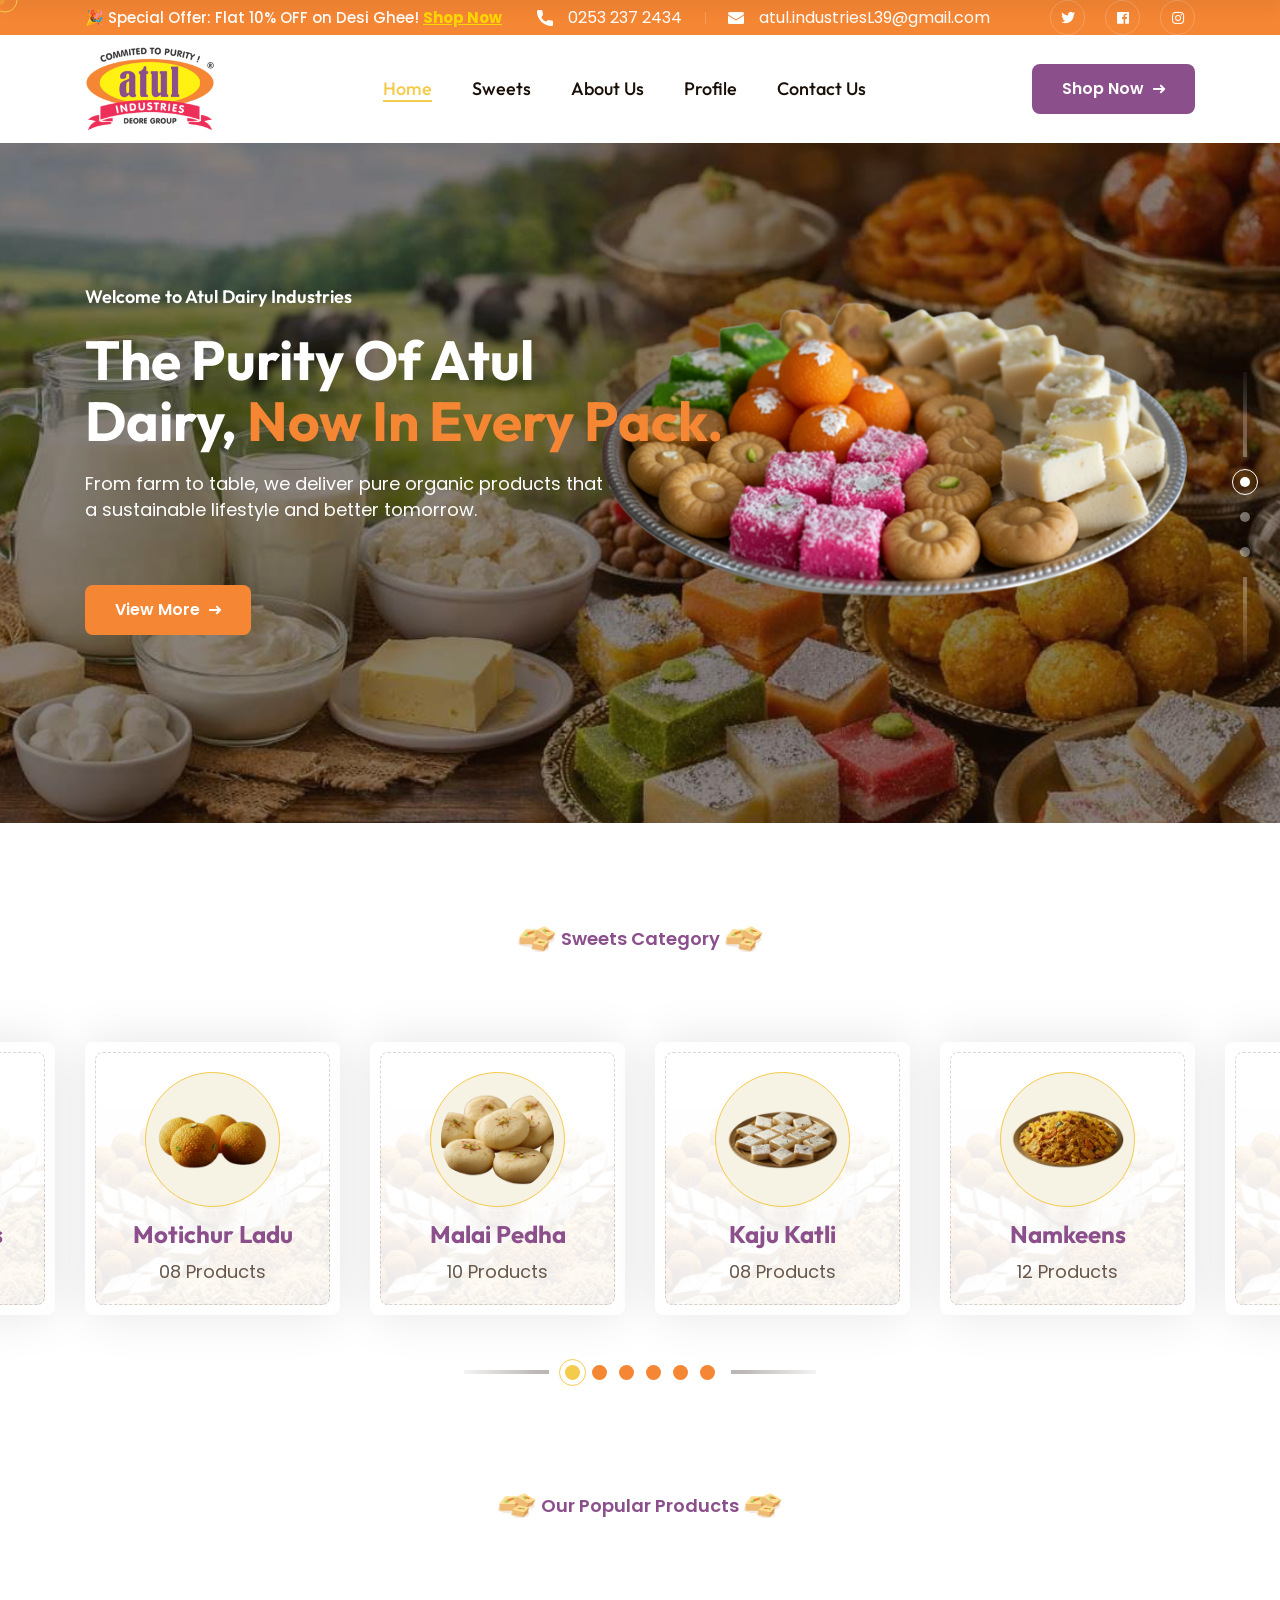
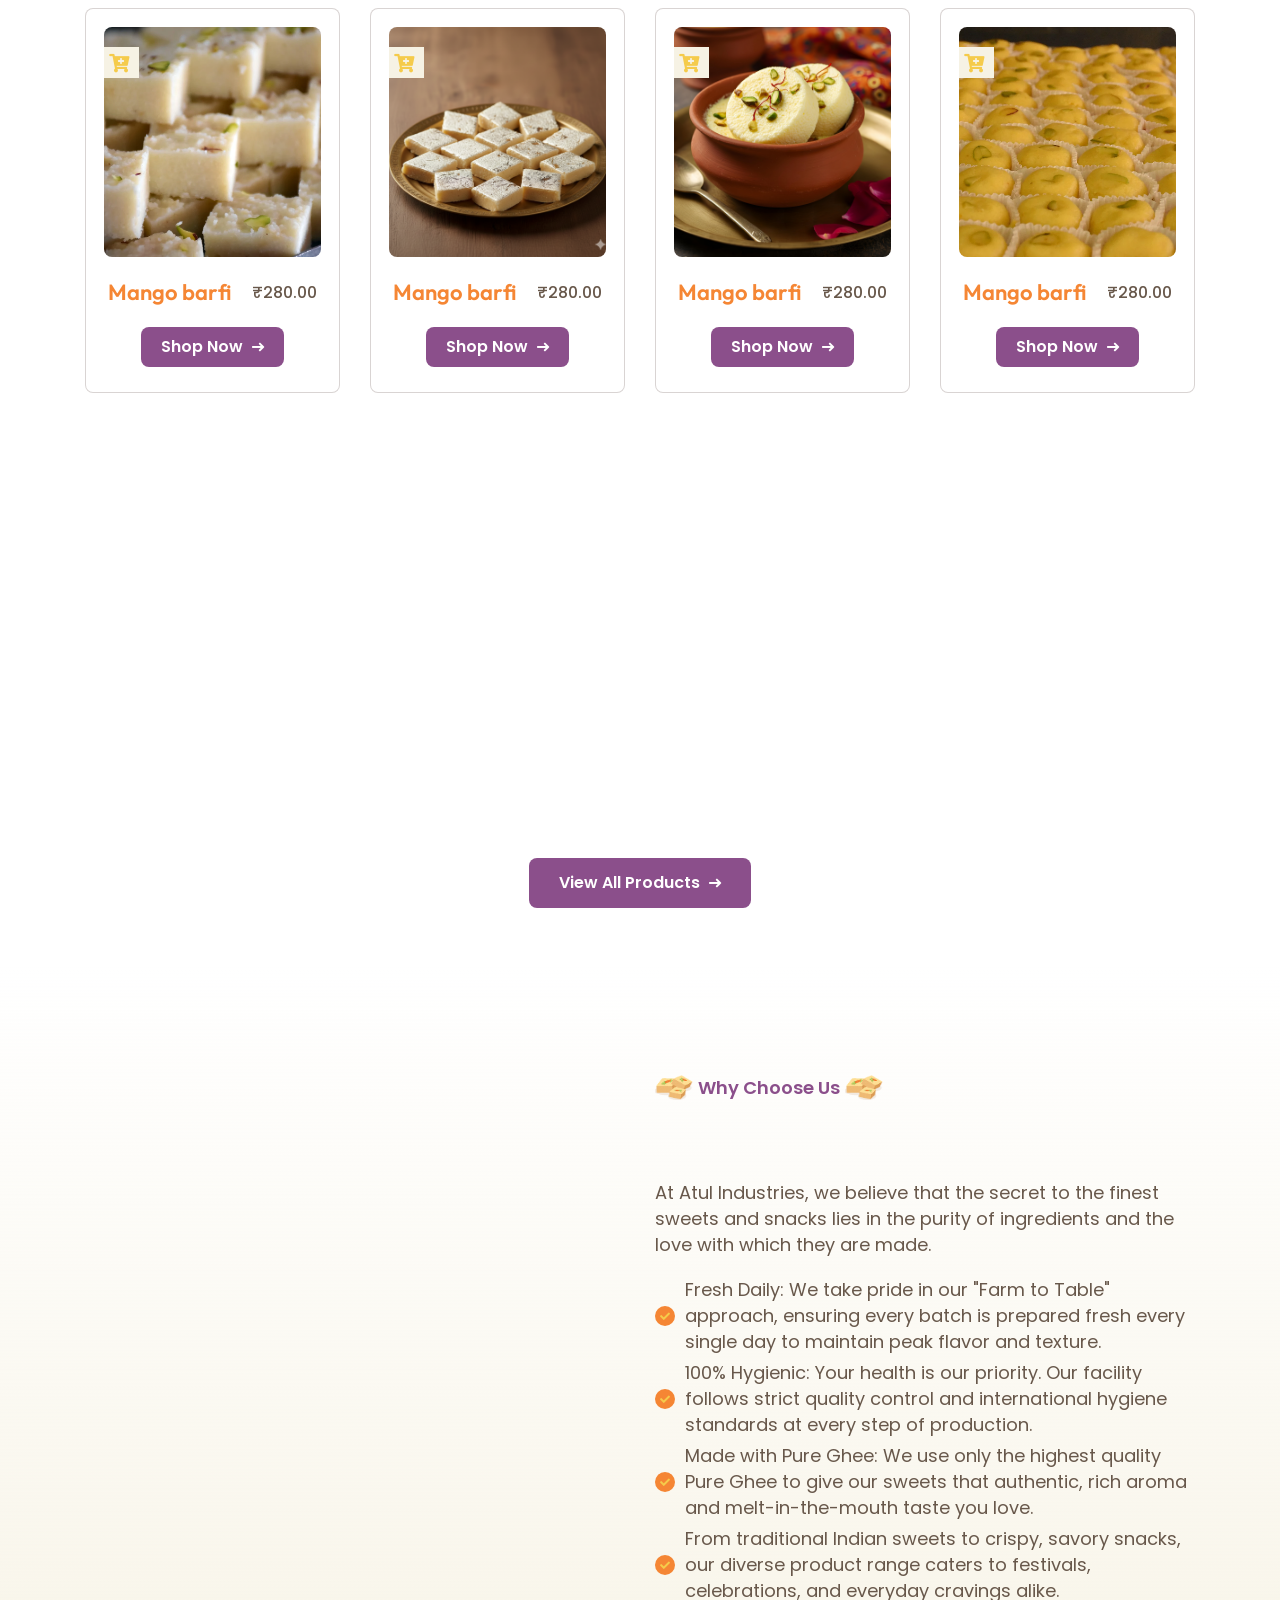
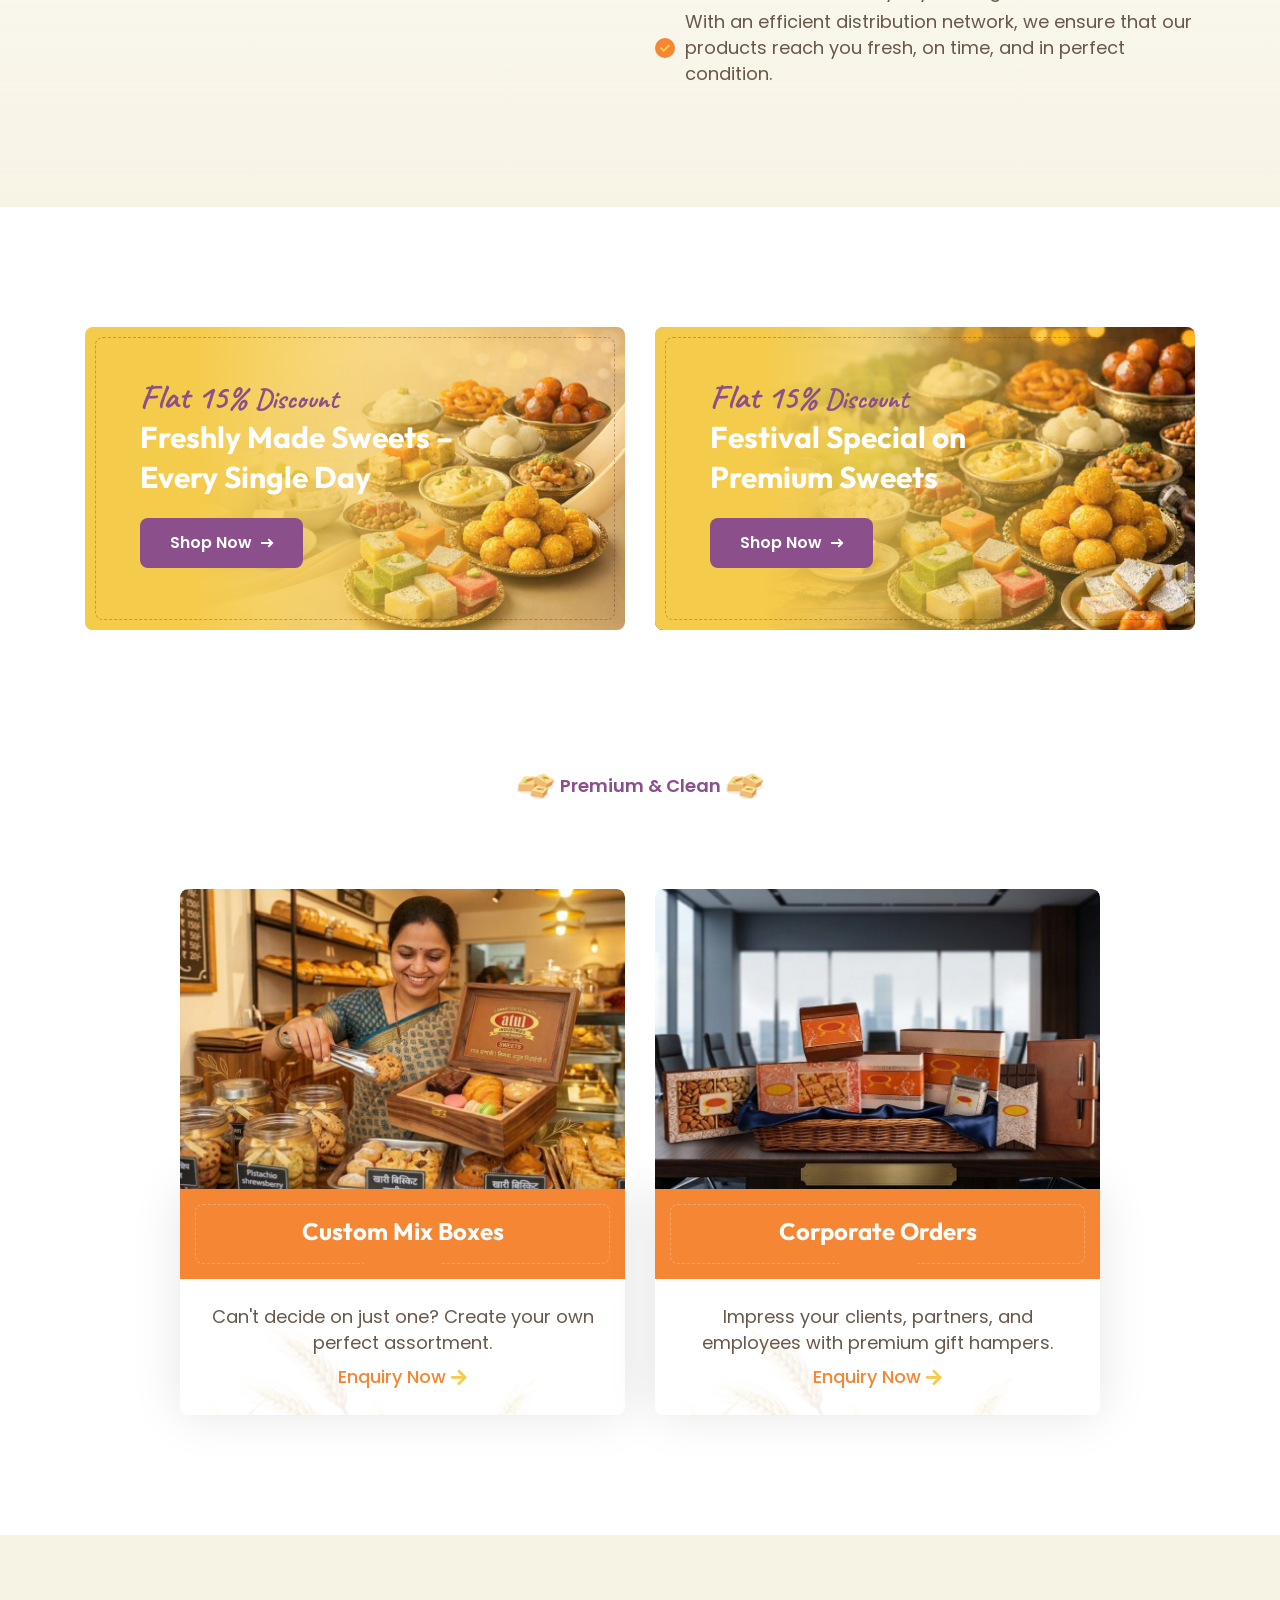
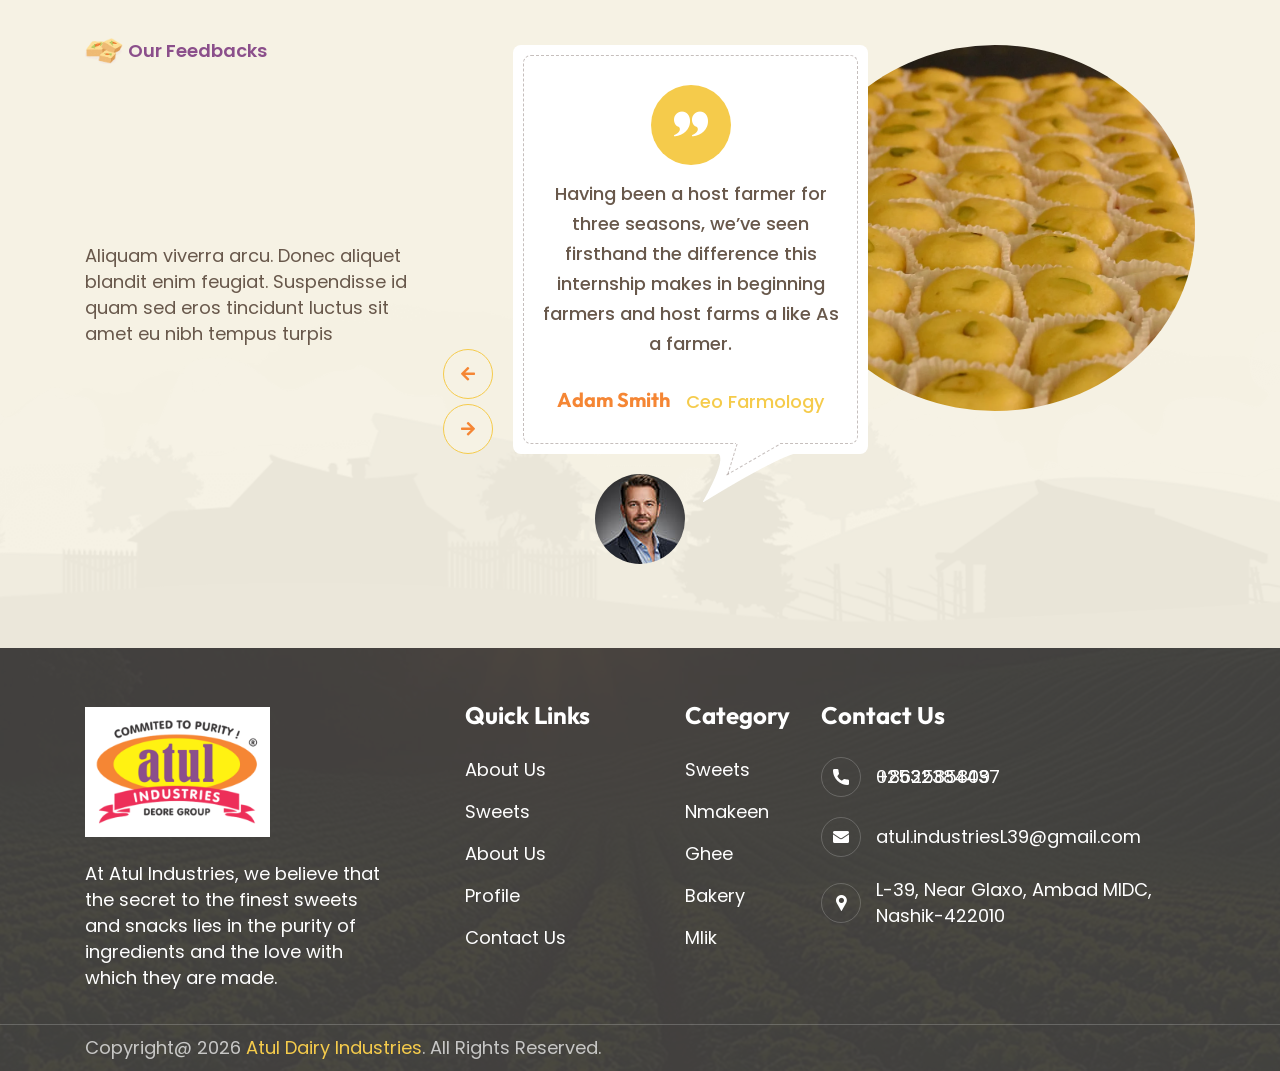
==== commit 706857fd: "demo" ====
--- a/index.html
+++ b/index.html
@@ -1,1019 +1,1347 @@
-<!doctype html>
-<html class="no-js" lang="zxx">
+<!DOCTYPE html>
+<html lang="en">
 
 
 <head>
-    <meta charset="utf-8">
-    <meta http-equiv="x-ua-compatible" content="ie=edge">
-    <title>Atul Dairy Industries - Dairy Products Supplier
-    </title>
-    <meta name="author" content="Atul">
-    <meta name="description" content="Atul Dairy Industries - Dairy Products Supplier">
-    <meta name="keywords" content="Atul Dairy Industries - Dairy Products Supplier">
-    <meta name="robots" content="INDEX,FOLLOW">
-    <meta name="viewport" content="width=device-width,initial-scale=1,shrink-to-fit=no">
-    <link rel="apple-touch-icon" sizes="57x57" href="assets/img/new/Atul 1.png">
-    <link rel="apple-touch-icon" sizes="60x60" href="assets/img/new/Atul 1.png">
-    <link rel="apple-touch-icon" sizes="72x72" href="assets/img/new/Atul 1.png">
-    <link rel="apple-touch-icon" sizes="76x76" href="assets/img/new/Atul 1.png">
-    <link rel="apple-touch-icon" sizes="114x114" href="assets/img/new/Atul 1.png">
-    <link rel="apple-touch-icon" sizes="120x120" href="assets/img/new/Atul 1.png">
-    <link rel="apple-touch-icon" sizes="144x144" href="assets/img/new/Atul 1.png">
-    <link rel="apple-touch-icon" sizes="152x152" href="assets/img/new/Atul 1.png">
-    <link rel="apple-touch-icon" sizes="180x180" href="assets/img/new/Atul 1.png">
-    <link rel="icon" type="image/png" sizes="192x192" href="assets/img/new/Atul 1.png">
-    <link rel="icon" type="image/png" sizes="32x32" href="assets/img/new/Atul 1.png">
-    <link rel="icon" type="image/png" sizes="96x96" href="assets/img/new/Atul 1.png">
-    <link rel="icon" type="image/png" sizes="16x16" href="assets/img/new/Atul 1.png">
-    <link rel="manifest" href="assets/img/favicons/manifest.json">
-    <meta name="msapplication-TileColor" content="#ffffff">
-    <meta name="msapplication-TileImage" content="assets/img/favicons/ms-icon-144x144.png">
-    <meta name="theme-color" content="#ffffff">
-    <link rel="preconnect" href="https://fonts.googleapis.com">
-    <link rel="preconnect" href="https://fonts.gstatic.com" crossorigin>
+    <meta charset="UTF-8" />
+    <meta name="viewport" content="width=device-width, initial-scale=1.0" />
+    <title> Atul Dairy Industries - Dairy Products Supplier</title>
+    <!-- favicons Icons -->
+    <link rel="apple-touch-icon" sizes="180x180" href="assets/images/new/Atul 1.png" />
+    <link rel="icon" type="image/png" sizes="32x32" href="assets/images/new/Atul 1.png" />
+    <link rel="icon" type="image/png" sizes="16x16" href="assets/images/new/Atul 1.png" />
+    <link rel="manifest" href="assets/images/new/Atul 1.png" />
+    <meta name="description" content="Atul Dairy Industries - Dairy Products Supplier" />
+
+    <!-- fonts -->
+    <link rel="preconnect" href="https://fonts.googleapis.com/">
+    <link rel="preconnect" href="https://fonts.gstatic.com/" crossorigin>
     <link
-        href="https://fonts.googleapis.com/css2?family=Bricolage+Grotesque:opsz,wght@12..96,200..800&family=Inter:ital,opsz,wght@0,14..32,100..900;1,14..32,100..900&family=Karla:ital,wght@0,200..800;1,200..800&family=Mulish:ital,wght@0,200..1000;1,200..1000&family=Poppins:ital,wght@0,100;0,200;0,300;0,400;0,500;0,600;0,700;0,800;0,900;1,100;1,200;1,300;1,400;1,500;1,600;1,700;1,800;1,900&family=Quicksand:wght@300..700&display=swap"
+        href="https://fonts.googleapis.com/css2?family=Caveat:wght@400..700&amp;family=Outfit:wght@100..900&amp;family=Poppins:ital,wght@0,100;0,200;0,300;0,400;0,500;0,600;0,700;0,800;0,900;1,100;1,200;1,300;1,400;1,500;1,600;1,700;1,800;1,900&amp;display=swap"
         rel="stylesheet">
-    <link rel="stylesheet" href="assets/css/app.min.css">
-    <link rel="stylesheet" href="assets/css/fontawesome.min.css">
-    <link rel="stylesheet" href="assets/css/style.css">
+
+
+    <link rel="stylesheet" href="assets/css/bootstrap.min.css" />
+    <link rel="stylesheet" href="assets/css/animate.min.css" />
+    <link rel="stylesheet" href="assets/css/custom-animate.css" />
+    <link rel="stylesheet" href="assets/css/swiper.min.css" />
+    <link rel="stylesheet" href="assets/css/font-awesome-all.css" />
+    <link rel="stylesheet" href="assets/css/jarallax.css" />
+    <link rel="stylesheet" href="assets/css/jquery.magnific-popup.css" />
+    <link rel="stylesheet" href="assets/css/odometer.min.css" />
+    <link rel="stylesheet" href="assets/css/flaticon.css">
+    <link rel="stylesheet" href="assets/css/owl.carousel.min.css" />
+    <link rel="stylesheet" href="assets/css/owl.theme.default.min.css" />
+    <link rel="stylesheet" href="assets/css/nice-select.css" />
+    <link rel="stylesheet" href="assets/css/jquery-ui.css" />
+    <link rel="stylesheet" href="assets/css/aos.css" />
+
+
+
+    <!-- template styles -->
+    <link rel="stylesheet" href="assets/css/style.css" />
+    <link rel="stylesheet" href="assets/css/responsive.css" />
 </head>
 
-<body>
-    <div class="preloader"><button class="th-btn preloaderCls">Cancel Preloader</button>
-        <div class="preloader-inner">
-            <div class="loader"><span></span> <span></span> <span></span> <span></span> <span></span> <span></span>
-            </div>
+<body class="custom-cursor">
+
+    <div class="custom-cursor__cursor"></div>
+    <div class="custom-cursor__cursor-two"></div>
+
+    <!--Start Preloader-->
+    <div id="preloader">
+        <div class="preloader">
+            <span></span>
+            <span></span>
         </div>
     </div>
-    <div id="QuickView" class="white-popup mfp-hide">
-        <div class="container bg-white rounded-10">
-            <div class="row gx-60">
-                <div class="col-lg-6">
-                    <div class="product-big-img">
-                        <div class="img"><img src="assets/img/product/product_details_1_1.jpg" alt="Product Image">
-                        </div>
-                    </div>
-                </div>
-                <div class="col-lg-6 align-self-center">
-                    <div class="product-about">
-                        <p class="price">₹120.85<del>₹150.99</del></p>
-                        <h2 class="product-title">Bosco Apple Fruit</h2>
-                        <div class="product-rating">
-                            <div class="star-rating" role="img" aria-label="Rated 5.00 out of 5"><span
-                                    style="width:100%">Rated <strong class="rating">5.00</strong> out of 5 based on
-                                    <span class="rating">1</span> customer rating</span></div><a href="#"
-                                class="woocommerce-review-link">(<span class="count">4</span>
-                                customer reviews)</a>
-                        </div>
-                        <p class="text">Prepare to embark on a sensory journey with the Bosco Apple, a fruit that
-                            transcends the ordinary and promises an unparalleled taste experience. These apples are
-                            nothing short of nature’s masterpiece, celebrated for their distinctive blend of flavors and
-                            their captivating visual allure.</p>
-                        <div class="mt-2 link-inherit">
-                            <p><strong class="text-title me-3">Availability:</strong> <span class="stock in-stock"><i
-                                        class="far fa-check-square me-2 ms-1"></i>In Stock</span></p>
-                        </div>
-                        <div class="actions">
-                            <div class="quantity"><input type="number" class="qty-input" step="1" min="1" max="100"
-                                    name="quantity" value="1" title="Qty"> <button class="quantity-plus qty-btn"><i
-                                        class="far fa-chevron-up"></i></button> <button
-                                    class="quantity-minus qty-btn"><i class="far fa-chevron-down"></i></button></div>
-                            <button class="th-btn">Add to Cart</button> <a href="#" class="icon-btn"><i
-                                    class="far fa-heart"></i></a>
-                        </div>
-                        <div class="product_meta"><span class="sku_wrapper">SKU: <span
-                                    class="sku">Bosco-Apple-Fruit</span></span> <span class="posted_in">Category: <a
-                                    href="#">Fresh Fruits</a></span> <span>Tags: <a href="#">Fruits</a><a
-                                    href="#">Organic</a></span></div>
-                    </div>
-                </div>
-            </div><button title="Close (Esc)" type="button" class="mfp-close">×</button>
-        </div>
-    </div>
-    <div class="sidemenu-wrapper sidemenu-cart d-none d-lg-block">
-        <div class="sidemenu-content"><button class="closeButton sideMenuCls"><i class="far fa-times"></i></button>
-            <div class="widget woocommerce widget_shopping_cart">
-                <h3 class="widget_title">Shopping cart</h3>
-                <div class="widget_shopping_cart_content">
-                    <ul class="woocommerce-mini-cart cart_list product_list_widget">
-                        <li class="woocommerce-mini-cart-item mini_cart_item"><a href="#"
-                                class="remove remove_from_cart_button"><i class="far fa-times"></i></a> <a href="#"><img
-                                    src="assets/img/product/product_thumb_1_1.jpg" alt="Cart Image">Bosco Apple
-                                Fruit</a> <span class="quantity">1 × <span class="woocommerce-Price-amount amount"><span
-                                        class="woocommerce-Price-currencySymbol">₹</span>940.00</span></span></li>
-                        <li class="woocommerce-mini-cart-item mini_cart_item"><a href="#"
-                                class="remove remove_from_cart_button"><i class="far fa-times"></i></a> <a href="#"><img
-                                    src="assets/img/product/product_thumb_1_2.jpg" alt="Cart Image">Green
-                                Cauliflower</a> <span class="quantity">1 × <span
-                                    class="woocommerce-Price-amount amount"><span
-                                        class="woocommerce-Price-currencySymbol">₹</span>899.00</span></span></li>
-                        <li class="woocommerce-mini-cart-item mini_cart_item"><a href="#"
-                                class="remove remove_from_cart_button"><i class="far fa-times"></i></a> <a href="#"><img
-                                    src="assets/img/product/product_thumb_1_3.jpg" alt="Cart Image">Mandarin orange</a>
-                            <span class="quantity">1 × <span class="woocommerce-Price-amount amount"><span
-                                        class="woocommerce-Price-currencySymbol">₹</span>756.00</span></span>
-                        </li>
-                        <li class="woocommerce-mini-cart-item mini_cart_item"><a href="#"
-                                class="remove remove_from_cart_button"><i class="far fa-times"></i></a> <a href="#"><img
-                                    src="assets/img/product/product_thumb_1_4.jpg" alt="Cart Image">Shallot Red
-                                onion</a> <span class="quantity">1 × <span class="woocommerce-Price-amount amount"><span
-                                        class="woocommerce-Price-currencySymbol">₹</span>723.00</span></span></li>
-                        <li class="woocommerce-mini-cart-item mini_cart_item"><a href="#"
-                                class="remove remove_from_cart_button"><i class="far fa-times"></i></a> <a href="#"><img
-                                    src="assets/img/product/product_thumb_1_5.jpg" alt="Cart Image">Sour Red Cherry</a>
-                            <span class="quantity">1 × <span class="woocommerce-Price-amount amount"><span
-                                        class="woocommerce-Price-currencySymbol">₹</span>1080.00</span></span>
-                        </li>
-                    </ul>
-                    <p class="woocommerce-mini-cart__total total"><strong>Subtotal:</strong> <span
-                            class="woocommerce-Price-amount amount"><span
-                                class="woocommerce-Price-currencySymbol">₹</span>4398.00</span></p>
-                    <p class="woocommerce-mini-cart__buttons buttons"><a href="#" class="th-btn wc-forward">View
-                            cart</a> <a href="#" class="th-btn checkout wc-forward">Checkout</a></p>
-                </div>
-            </div>
-        </div>
-    </div>
-    <div class="sidemenu-wrapper sidemenu-info d-none d-lg-block">
-        <div class="sidemenu-content"><button class="closeButton sideMenuCls"><i class="far fa-times"></i></button>
-            <div class="widget">
-                <div class="th-widget-about">
-                    <div class="about-logo"><a href="#"><img src="assets/img/new/Atul 1.png" alt="Frutin"></a></div>
-                    <p class="about-text">We provide specialized winterization services to safeguard your pool during
-                        the off-season, and when spring arrives, we handle the thorough opening process.</p>
-                    <div class="th-social"><a href="https://www.facebook.com/"><i class="fab fa-facebook-f"></i></a> <a
-                            href="https://www.twitter.com/"><i class="fab fa-twitter"></i></a> <a
-                            href="https://www.linkedin.com/"><i class="fab fa-linkedin-in"></i></a> <a
-                            href="https://www.whatsapp.com/"><i class="fab fa-whatsapp"></i></a></div>
-                </div>
-            </div>
-            <div class="widget">
-                <h3 class="widget_title">Contact Us</h3>
-                <div class="th-widget-contact">
-                    <div class="info-box">
-                        <div class="info-box_icon"><i class="fas fa-location-dot"></i></div>
-                        <p class="info-box_text">8502 Preston Rd. Inglewood, Maine 98380</p>
-                    </div>
-                    <div class="info-box">
-                        <div class="info-box_icon"><i class="fas fa-phone"></i></div>
-                        <p class="info-box_text"><a href="tel:+16326543564" class="info-box_link">+(163)-2654-3564</a>
-                            <a href="tel:+16326545432" class="info-box_link">+(163)-2654-5432</a>
-                        </p>
-                    </div>
-                    <div class="info-box">
-                        <div class="info-box_icon"><i class="fas fa-envelope"></i></div>
-                        <p class="info-box_text"><a href="mailto:info@atul.com" class="info-box_link">info@atul.com</a>
-                        </p>
-                    </div>
-                </div>
-            </div>
-            <div class="widget newsletter-widget">
-                <h3 class="widget_title">Newsletter</h3>
-                <p class="footer-text">Sign up to get update news about us</p>
-                <form class="newsletter-form"><input class="form-control" type="email" placeholder="Enter Email"
-                        required=""> <button type="submit" class="th-btn">Subscribe</button></form>
-            </div>
-        </div>
-    </div>
-    <div class="popup-search-box d-none d-lg-block"><button class="searchClose"><i class="fal fa-times"></i></button>
-        <form action="#"><input type="text" placeholder="What are you looking for?"> <button type="submit"><i
-                    class="fal fa-search"></i></button></form>
-    </div>
-    <div class="th-menu-wrapper">
-        <div class="th-menu-area text-center"><button class="th-menu-toggle"><i class="fal fa-times"></i></button>
-            <div class="mobile-logo"><a href="#"><img src="assets/img/new/Atul 1.png" alt="Frutin"></a>
-            </div>
-            <div class="th-mobile-menu">
-                <ul>
-                    <li class=""><a href="#">Home</a>
-
-                    </li>
-                    <li class=""><a href="#">Sweets</a>
-                    </li>
-                    <li class=""><a href="#">Gifts</a>
-                    </li>
-                    <li><a href="about.html">About Us</a></li>
-
-                    <li class=""><a href="#">Profile</a>
-
-                    </li>
-
-                    <li><a href="#">Contact Us</a></li>
-                </ul>
-            </div>
-        </div>
-    </div>
-    <header class="th-header header-layout1">
-        <div class="header-top">
-            <div class="container">
-                <div class="row justify-content-center justify-content-lg-between align-items-center gy-2">
-                    <div class="col-auto d-none d-lg-block">
-                        <p class="header-notice">Orders of ₹50 or more qualify for free shipping!</p>
-                    </div>
-                    <div class="col-auto">
-                        <div class="header-links">
-                            <ul>
-                                <li class="d-none d-sm-inline-block"><i class="fal fa-location-dot"></i><a
-                                        href="https://www.google.com/maps">8502 Preston Rd. Inglewood, Maine 98380</a>
+    <!--End Preloader-->
+
+
+
+    <div class="page-wrapper">
+        <header class="main-header-three">
+            <div class="main-menu-three__top">
+                <div class="container">
+                    <div class="main-menu-three__top-inner-modified">
+
+                        <div class="main-menu-three__offer-scroll">
+                            <div class="marquee-content">
+                                <p>🎉 Special Offer: Flat 10% OFF on Desi Ghee! <a href="#">Shop Now</a> • 🥛 Fresh
+                                    Paneer Available Daily! <a href="#">Order Now</a> • ✨ Free Delivery on orders over
+                                    ₹199! • </p>
+                                <p>🎉 Special Offer: Flat 10% OFF on Desi Ghee! <a href="#">Shop Now</a> • 🥛 Fresh
+                                    Paneer Available Daily! <a href="#">Order Now</a> • ✨ Free Delivery on orders over
+                                    ₹199! • </p>
+                            </div>
+                        </div>
+
+                        <div class="main-menu-three__top-right-group">
+                            <ul class="list-unstyled main-menu-three__contact-list">
+                                <li>
+                                    <div class="icon">
+                                        <i class="icon-call"></i>
+                                    </div>
+                                    <div class="text">
+                                        <p><a href="tel:0253 237 2434">0253 237 2434</a></p>
+                                    </div>
                                 </li>
                                 <li>
-                                    <div class="social-links"><a href="https://www.facebook.com/"><i
-                                                class="fab fa-facebook-f"></i></a> <a href="https://www.twitter.com/"><i
-                                                class="fab fa-twitter"></i></a> <a href="https://www.linkedin.com/"><i
-                                                class="fab fa-linkedin-in"></i></a> <a
-                                            href="https://www.instagram.com/"><i class="fab fa-instagram"></i></a> <a
-                                            href="https://www.youtube.com/"><i class="fab fa-youtube"></i></a></div>
+                                    <div class="icon">
+                                        <i class="icon-email"></i>
+                                    </div>
+                                    <div class="text">
+                                        <p><a href="mailto:atul.industriesL39@gmail.com">atul.industriesL39@gmail.com</a>
+                                        </p>
+                                    </div>
                                 </li>
                             </ul>
-                        </div>
+                            <div class="main-menu-three__top-right">
+
+                                <div class="main-menu-three__social">
+                                    <a href="#"><i class="fab fa-twitter"></i></a>
+                                    <a href="#"><i class="fab fa-facebook"></i></a>
+                             
+                                    <a href="#"><i class="fab fa-instagram"></i></a>
+                                </div>
+                            </div>
+                        </div>
+
                     </div>
                 </div>
             </div>
+            <nav class="main-menu">
+                <div class="main-menu-three__wrapper">
+                    <div class="container">
+                        <div class="main-menu-three__wrapper-inner">
+                            <div class="main-menu-three__left">
+                                <div class="main-menu-three__logo">
+                                    <a href="index.html"><img src="assets/images/new/Atul 1.png" alt=""></a>
+                                </div>
+                            </div>
+                            <div class="main-menu-three__main-menu-box">
+                                <a href="#" class="mobile-nav__toggler"><i class="fa fa-bars"></i></a>
+                                <ul class="main-menu__list">
+                                    <li>
+                                        <a href="index.html">Home </a>
+
+                                    </li>
+                                    <li>
+                                        <a href="sweets.html">Sweets</a>
+
+                                    </li>
+
+                                    <li>
+                                        <a href="#">About Us</a>
+                                    </li>
+                                    <li>
+                                        <a href="#">Profile</a>
+                                    </li>
+
+                                    <li>
+                                        <a href="contact-us.html">Contact Us</a>
+                                    </li>
+                                </ul>
+                            </div>
+                            <div class="main-menu-three__right">
+                                <div class="main-menu-three__right-content">
+
+                                    <div class="main-menu-three__btn-box">
+                                        <a class="thm-btn" href="#">Shop Now
+                                            <i class="fal fa-long-arrow-right"></i>
+                                            <span class="hover-btn hover-bx"></span>
+                                            <span class="hover-btn hover-bx2"></span>
+                                            <span class="hover-btn hover-bx3"></span>
+                                            <span class="hover-btn hover-bx4"></span>
+                                        </a>
+                                    </div>
+                                </div>
+                            </div>
+                        </div>
+                    </div>
+                </div>
+            </nav>
+        </header>
+
+        <div class="stricky-header stricked-menu main-menu main-menu-three">
+            <div class="sticky-header__content"></div><!-- /.sticky-header__content -->
+        </div><!-- /.stricky-header -->
+
+
+
+        <!--Main Slider Two End -->
+
+        <section class="main-slider">
+            <div class="swiper-container main-slider__carousel">
+                <div class="swiper-wrapper">
+
+                    <div class="swiper-slide">
+                        <div class="main-slider__bg"
+                            style="background-image: url(assets/images/new/DairydelightsandIndiansweetsfeas.jpeg);">
+                        </div>
+                        <div class="container">
+                            <div class="row">
+                                <div class="col-xl-12">
+                                    <div class="main-slider__content">
+                                        <div class="row">
+                                            <div class="col-md-8">
+                                                <h4 class="main-slider__sub-title">Welcome
+                                                    to Atul Dairy Industries</h4>
+                                                <h2 class="main-slider__title">
+                                                    The Purity of Atul <br> Dairy, <span>Now in
+                                                        Every Pack.</span> </h2>
+                                                <p class="main-slider__text">From farm to table, we deliver pure organic
+                                                    products that ensure <br> a sustainable lifestyle and better
+                                                    tomorrow.</p>
+                                               <div class="main-menu-three__right-content">
+                                            <div class="main-slider__btn-box">
+                                                <a class="thm-btn" href="#">View More
+                                                    <i class="fal fa-long-arrow-right"></i>
+                                                    <span class="hover-btn hover-bx"></span>
+                                                    <span class="hover-btn hover-bx2"></span>
+                                                    <span class="hover-btn hover-bx3"></span>
+                                                    <span class="hover-btn hover-bx4"></span>
+                                                </a>
+                                            </div>
+
+                                        </div>
+                                            </div>
+                                        </div>
+                                        <div class="col-md-4">
+                                            <div class="main-slider__img-box">
+                                                <div class="main-slider__img">
+                                                    <img src="assets/images/new/banner.png" alt="">
+                                                </div>
+
+                                            </div>
+                                        </div>
+                                    </div>
+                                </div>
+                            </div>
+                        </div>
+                    </div>
+
+                    <div class="swiper-slide">
+                        <div class="main-slider__bg"
+                            style="background-image: url(assets/images/new/DairydelightsandIndiansweetsfeas.jpeg);">
+                        </div>
+                        <div class="container">
+                            <div class="row">
+                                <div class="col-xl-12">
+                                    <div class="main-slider__content">
+                                        <h4 class="main-slider__sub-title">Welcome
+                                            to Atul Dairy Industries</h4>
+                                        <h2 class="main-slider__title">Organic Farming That <br> <span>Redefines
+                                                Freshness</span>
+                                        </h2>
+                                        <p class="main-slider__text">From farm to table, we deliver pure organic
+                                            products that ensure <br> a sustainable lifestyle and better tomorrow.</p>
+                                       <div class="main-slider__btn-box">
+                                                <a class="thm-btn" href="#">View More
+                                                    <i class="fal fa-long-arrow-right"></i>
+                                                    <span class="hover-btn hover-bx"></span>
+                                                    <span class="hover-btn hover-bx2"></span>
+                                                    <span class="hover-btn hover-bx3"></span>
+                                                    <span class="hover-btn hover-bx4"></span>
+                                                </a>
+                                            </div>
+                                        <!-- <div class="main-slider__img-box">
+                                            <div class="main-slider__img">
+                                                <img src="assets/images/new/banner1.png" alt="">
+                                            </div>
+                                           
+                                        </div> -->
+                                    </div>
+                                </div>
+                            </div>
+                        </div>
+                    </div>
+
+                    <div class="swiper-slide">
+                        <div class="main-slider__bg"
+                            style="background-image: url(assets/images/new/Dairyandsweetsharmon.jpeg);"></div>
+                        <div class="container">
+                            <div class="row">
+                                <div class="col-xl-12">
+                                    <div class="main-slider__content">
+                                        <h4 class="main-slider__sub-title">Welcome
+                                            to Atul Dairy Industries</h4>
+                                        <h2 class="main-slider__title">Cultivating Purity <br> Through <span>Organic
+                                                Farming</span></h2>
+                                        <p class="main-slider__text">From farm to table, we deliver pure organic
+                                            products that ensure <br> a sustainable lifestyle and better tomorrow.</p>
+                                        <div class="main-slider__btn-and-review-box">
+                                            <div class="main-slider__btn-box">
+                                                <a class="thm-btn" href="#">Discover More
+                                                    <i class="fal fa-long-arrow-right"></i>
+                                                    <span class="hover-btn hover-bx"></span>
+                                                    <span class="hover-btn hover-bx2"></span>
+                                                    <span class="hover-btn hover-bx3"></span>
+                                                    <span class="hover-btn hover-bx4"></span>
+                                                </a>
+                                            </div>
+
+                                        </div>
+
+                                    </div>
+                                </div>
+                            </div>
+                        </div>
+                    </div>
+
+                </div>
+
+                <div class="swiper-pagination" id="main-slider-pagination"></div>
+                <!-- If we need navigation buttons -->
+
+            </div>
+        </section>
+
+
+        <!--Farm For You Start -->
+        <section class="farm-for-you">
+            <div class="container">
+                <div class="section-title text-center sec-title-animation animation-style1">
+                    <div class="section-title__tagline-box">
+                        <div class="section-title__shape-1">
+                            <img src="assets/images/new/4703387 1.png" alt="">
+                        </div>
+                        <h6 class="section-title__tagline">Sweets Category</h6>
+                        <div class="section-title__shape-1">
+                            <img src="assets/images/new/4703387 1.png" alt="">
+                        </div>
+                    </div>
+                    <h3 class="section-title__title title-animation">Moments Made Sweeter
+                    </h3>
+                </div>
+                <div class="farm-for-you__carousel swiper-container">
+                    <div class="swiper-wrapper">
+                        <!--Farm For You Start-->
+                        <div class="swiper-slide">
+                            <div class="farm-for-you__single">
+                                <div class="farm-for-you__single-bg-shape"
+                                    style="background-image: url(assets/images/shapes/ne3.jpeg);">
+                                </div>
+                                <div class="farm-for-you__img">
+                                    <img src="assets/images/new/ladu.png" alt="">
+                                </div>
+                                <h3 class="farm-for-you__title"><a href="sweet-details.html">Motichur Ladu</a></h3>
+                                <p class="farm-for-you__text">08 Products
+                                </p>
+
+                            </div>
+                        </div>
+                        <!--Farm For You Single End-->
+                        <!--Farm For You Start-->
+                        <div class="swiper-slide">
+                            <div class="farm-for-you__single">
+                                <div class="farm-for-you__single-bg-shape"
+                                    style="background-image: url(assets/images/shapes/ne3.jpeg);">
+                                </div>
+                                <div class="farm-for-you__img">
+                                    <img src="assets/images/new/pedha.png" alt="">
+                                </div>
+                                <h3 class="farm-for-you__title"><a href="sweet-details.html">Malai Pedha</a></h3>
+                                <p class="farm-for-you__text">10 Products
+                                </p>
+                            </div>
+                        </div>
+                        <!--Farm For You Single End-->
+                        <!--Farm For You Start-->
+                        <div class="swiper-slide">
+                            <div class="farm-for-you__single">
+                                <div class="farm-for-you__single-bg-shape"
+                                    style="background-image: url(assets/images/shapes/ne3.jpeg);">
+                                </div>
+                                <div class="farm-for-you__img">
+                                    <img src="assets/images/new/barfi.png" alt="">
+                                </div>
+                                <h3 class="farm-for-you__title"><a href="sweet-details.html">Kaju Katli</a></h3>
+                                <p class="farm-for-you__text">08 Products
+                                </p>
+                            </div>
+                        </div>
+                        <!--Farm For You Single End-->
+                        <!--Farm For You Start-->
+                        <div class="swiper-slide">
+                            <div class="farm-for-you__single">
+                                <div class="farm-for-you__single-bg-shape"
+                                    style="background-image: url(assets/images/shapes/ne3.jpeg);">
+                                </div>
+                                <div class="farm-for-you__img">
+                                    <img src="assets/images/new/namkin.png" alt="">
+                                </div>
+                                <h3 class="farm-for-you__title"><a href="sweet-details.html">Namkeens</a></h3>
+                                <p class="farm-for-you__text">12 Products
+                                </p>
+                            </div>
+                        </div>
+                        <!--Farm For You Single End-->
+                        <!--Farm For You Start-->
+                        <div class="swiper-slide">
+                            <div class="farm-for-you__single">
+                                <div class="farm-for-you__single-bg-shape"
+                                    style="background-image: url(assets/images/shapes/ne3.jpeg);">
+                                </div>
+                                <div class="farm-for-you__img">
+                                    <img src="assets/images/new/DSC_7849 1.png" alt="">
+                                </div>
+                                <h3 class="farm-for-you__title"><a href="sweet-details.html">Ghee</a></h3>
+                                <p class="farm-for-you__text">07 Products
+                                </p>
+                            </div>
+                        </div>
+                        <!--Farm For You Single End-->
+
+                        <!--Farm For You Start-->
+                        <div class="swiper-slide">
+                            <div class="farm-for-you__single">
+                                <div class="farm-for-you__single-bg-shape"
+                                    style="background-image: url(assets/images/shapes/ne3.jpeg);">
+                                </div>
+                                <div class="farm-for-you__img">
+                                    <img src="assets/images/new/nobody-one-table-fresh-breakfast 1.png" alt="">
+                                </div>
+                                <h3 class="farm-for-you__title"><a href="sweet-details.html">Milk Products</a></h3>
+                                <p class="farm-for-you__text">09 Products
+                                </p>
+                            </div>
+                        </div>
+                        <!--Farm For You Single End-->
+
+                    </div>
+                    <!-- If we need navigation buttons -->
+                    <div class="swiper-nav-style-one">
+                        <div class="farm-for-you-dot-style1"></div>
+                    </div>
+                </div>
+            </div>
+        </section>
+        <!--Farm For You End -->
+
+
+        <!--Shop Now Start -->
+        <section class="shop-now">
+            <div class="container">
+                <div class="section-title text-center sec-title-animation animation-style1">
+                    <div class="section-title__tagline-box">
+                        <div class="section-title__shape-1">
+                            <img src="assets/images/new/4703387 1.png" alt="">
+                        </div>
+                        <h6 class="section-title__tagline">Our Popular Products</h6>
+                        <div class="section-title__shape-1">
+                            <img src="assets/images/new/4703387 1.png" alt="">
+                        </div>
+                    </div>
+                    <h3 class="section-title__title title-animation">The Best Sellers Right Now
+                    </h3>
+                </div>
+                <div class="row">
+                    <!--Shop Now Single Start-->
+                    <div class="col-xl-3 col-lg-6 col-md-6 wow fadeInLeft" data-wow-delay="100ms">
+                        <div class="shop-now__single">
+                            <div class="shop-now__img">
+                                <img src="assets/images/new/swe.webp" alt="">
+                                <img src="assets/images/new/swe.webp" alt="">
+                                <div class="shop-now__review">
+                                    <a href="cart.html" title="Add to cart">
+                                        <i class="fa fa-solid fa-cart-plus"></i>
+                                    </a>
+                                </div>
+                            </div>
+                            <div class="shop-now__content">
+                                <div class="shop-now__content-left">
+                                    <div class="pr">
+                                        <h4>
+                                            <a href="sweet-details.html">
+                                                Mango barfi
+                                            </a>
+                                        </h4>
+                                        <p>₹280.00</p>
+                                    </div>
+                                    <a class="thm-btn new2" href="sweet-details.html">Shop Now
+                                        <i class="fal fa-long-arrow-right"></i>
+                                        <span class="hover-btn hover-bx"></span>
+                                        <span class="hover-btn hover-bx2"></span>
+                                        <span class="hover-btn hover-bx3"></span>
+                                        <span class="hover-btn hover-bx4"></span>
+                                    </a>
+                                </div>
+                                <ul class="shop-now__info list-unstyled">
+
+                                    <li>
+
+                                    </li>
+
+                                </ul>
+                            </div>
+                        </div>
+                    </div>
+                    <div class="col-xl-3 col-lg-6 col-md-6 wow fadeInLeft" data-wow-delay="100ms">
+                        <div class="shop-now__single">
+                            <div class="shop-now__img">
+                                <img src="assets/images/new/product (1).png" alt="">
+                                <img src="assets/images/new/product (1).png" alt="">
+                                <div class="shop-now__review">
+                                    <a href="cart.html" title="Add to cart">
+                                        <i class="fa fa-solid fa-cart-plus"></i>
+                                    </a>
+                                </div>
+                            </div>
+                            <div class="shop-now__content">
+                                <div class="shop-now__content-left">
+                                    <div class="pr">
+                                        <h4>
+                                            <a href="sweet-details.html">
+                                                Mango barfi
+                                            </a>
+                                        </h4>
+                                        <p>₹280.00</p>
+                                    </div>
+                                    <a class="thm-btn new2" href="sweet-details.html">Shop Now
+                                        <i class="fal fa-long-arrow-right"></i>
+                                        <span class="hover-btn hover-bx"></span>
+                                        <span class="hover-btn hover-bx2"></span>
+                                        <span class="hover-btn hover-bx3"></span>
+                                        <span class="hover-btn hover-bx4"></span>
+                                    </a>
+                                </div>
+                                <ul class="shop-now__info list-unstyled">
+
+                                    <li>
+
+                                    </li>
+
+                                </ul>
+                            </div>
+                        </div>
+                    </div>
+                    <div class="col-xl-3 col-lg-6 col-md-6 wow fadeInLeft" data-wow-delay="100ms">
+                        <div class="shop-now__single">
+                            <div class="shop-now__img">
+                                <img src="assets/images/new/product (3).jpg" alt="">
+                                <img src="assets/images/new/product (3).jpg" alt="">
+                                <div class="shop-now__review">
+                                    <a href="cart.html" title="Add to cart">
+                                        <i class="fa fa-solid fa-cart-plus"></i>
+                                    </a>
+                                </div>
+                            </div>
+                            <div class="shop-now__content">
+                                <div class="shop-now__content-left">
+                                    <div class="pr">
+                                        <h4>
+                                            <a href="sweet-details.html">
+                                                Mango barfi
+                                            </a>
+                                        </h4>
+                                        <p>₹280.00</p>
+                                    </div>
+                                    <a class="thm-btn new2" href="sweet-details.html">Shop Now
+                                        <i class="fal fa-long-arrow-right"></i>
+                                        <span class="hover-btn hover-bx"></span>
+                                        <span class="hover-btn hover-bx2"></span>
+                                        <span class="hover-btn hover-bx3"></span>
+                                        <span class="hover-btn hover-bx4"></span>
+                                    </a>
+                                </div>
+                                <ul class="shop-now__info list-unstyled">
+
+                                    <li>
+
+                                    </li>
+
+                                </ul>
+                            </div>
+                        </div>
+                    </div>
+                    <div class="col-xl-3 col-lg-6 col-md-6 wow fadeInLeft" data-wow-delay="100ms">
+                        <div class="shop-now__single">
+                            <div class="shop-now__img">
+                                <img src="assets/images/new/DSC_7992.webp" alt="">
+                                <img src="assets/images/new/DSC_7992.webp" alt="">
+                                <div class="shop-now__review">
+                                    <a href="cart.html" title="Add to cart">
+                                        <i class="fa fa-solid fa-cart-plus"></i>
+                                    </a>
+                                </div>
+                            </div>
+                            <div class="shop-now__content">
+                                <div class="shop-now__content-left">
+                                    <div class="pr">
+                                        <h4>
+                                            <a href="sweet-details.html">
+                                                Mango barfi
+                                            </a>
+                                        </h4>
+                                        <p>₹280.00</p>
+                                    </div>
+                                    <a class="thm-btn new2" href="sweet-details.html">Shop Now
+                                        <i class="fal fa-long-arrow-right"></i>
+                                        <span class="hover-btn hover-bx"></span>
+                                        <span class="hover-btn hover-bx2"></span>
+                                        <span class="hover-btn hover-bx3"></span>
+                                        <span class="hover-btn hover-bx4"></span>
+                                    </a>
+                                </div>
+                                <ul class="shop-now__info list-unstyled">
+
+                                    <li>
+
+                                    </li>
+
+                                </ul>
+                            </div>
+                        </div>
+                    </div>
+                    <div class="col-xl-3 col-lg-6 col-md-6 wow fadeInLeft" data-wow-delay="100ms">
+                        <div class="shop-now__single">
+                            <div class="shop-now__img">
+                                <img src="assets/images/new/product (1).webp" alt="">
+                                <img src="assets/images/new/product (1).webp" alt="">
+                                <div class="shop-now__review">
+                                    <a href="cart.html" title="Add to cart">
+                                        <i class="fa fa-solid fa-cart-plus"></i>
+                                    </a>
+                                </div>
+                            </div>
+                            <div class="shop-now__content">
+                                <div class="shop-now__content-left">
+                                    <div class="pr">
+                                        <h4>
+                                            <a href="sweet-details.html">
+                                                Mango barfi
+                                            </a>
+                                        </h4>
+                                        <p>₹280.00</p>
+                                    </div>
+                                    <a class="thm-btn new2" href="sweet-details.html">Shop Now
+                                        <i class="fal fa-long-arrow-right"></i>
+                                        <span class="hover-btn hover-bx"></span>
+                                        <span class="hover-btn hover-bx2"></span>
+                                        <span class="hover-btn hover-bx3"></span>
+                                        <span class="hover-btn hover-bx4"></span>
+                                    </a>
+                                </div>
+                                <ul class="shop-now__info list-unstyled">
+
+                                    <li>
+
+                                    </li>
+
+                                </ul>
+                            </div>
+                        </div>
+                    </div>
+                    <div class="col-xl-3 col-lg-6 col-md-6 wow fadeInLeft" data-wow-delay="100ms">
+                        <div class="shop-now__single">
+                            <div class="shop-now__img">
+                                <img src="assets/images/new/product (2).webp" alt="">
+                                <img src="assets/images/new/product (2).webp" alt="">
+                                <div class="shop-now__review">
+                                    <a href="cart.html" title="Add to cart">
+                                        <i class="fa fa-solid fa-cart-plus"></i>
+                                    </a>
+                                </div>
+                            </div>
+                            <div class="shop-now__content">
+                                <div class="shop-now__content-left">
+                                    <div class="pr">
+                                        <h4>
+                                            <a href="sweet-details.html">
+                                                Mango barfi
+                                            </a>
+                                        </h4>
+                                        <p>₹280.00</p>
+                                    </div>
+                                    <a class="thm-btn new2" href="sweet-details.html">Shop Now
+                                        <i class="fal fa-long-arrow-right"></i>
+                                        <span class="hover-btn hover-bx"></span>
+                                        <span class="hover-btn hover-bx2"></span>
+                                        <span class="hover-btn hover-bx3"></span>
+                                        <span class="hover-btn hover-bx4"></span>
+                                    </a>
+                                </div>
+                                <ul class="shop-now__info list-unstyled">
+
+                                    <li>
+
+                                    </li>
+
+                                </ul>
+                            </div>
+                        </div>
+                    </div>
+                    <div class="col-xl-3 col-lg-6 col-md-6 wow fadeInLeft" data-wow-delay="100ms">
+                        <div class="shop-now__single">
+                            <div class="shop-now__img">
+                                <img src="assets/images/new/product (3).webp" alt="">
+                                <img src="assets/images/new/product (3).webp" alt="">
+                                <div class="shop-now__review">
+                                    <a href="cart.html" title="Add to cart">
+                                        <i class="fa fa-solid fa-cart-plus"></i>
+                                    </a>
+                                </div>
+                            </div>
+                            <div class="shop-now__content">
+                                <div class="shop-now__content-left">
+                                    <div class="pr">
+                                        <h4>
+                                            <a href="sweet-details.html">
+                                                Mango barfi
+                                            </a>
+                                        </h4>
+                                        <p>₹280.00</p>
+                                    </div>
+                                    <a class="thm-btn new2" href="sweet-details.html">Shop Now
+                                        <i class="fal fa-long-arrow-right"></i>
+                                        <span class="hover-btn hover-bx"></span>
+                                        <span class="hover-btn hover-bx2"></span>
+                                        <span class="hover-btn hover-bx3"></span>
+                                        <span class="hover-btn hover-bx4"></span>
+                                    </a>
+                                </div>
+                                <ul class="shop-now__info list-unstyled">
+
+                                    <li>
+
+                                    </li>
+
+                                </ul>
+                            </div>
+                        </div>
+                    </div>
+                    <div class="col-xl-3 col-lg-6 col-md-6 wow fadeInLeft" data-wow-delay="100ms">
+                        <div class="shop-now__single">
+                            <div class="shop-now__img">
+                                <img src="assets/images/new/product (1).jpg" alt="">
+                                <img src="assets/images/new/product (1).jpg" alt="">
+                                <div class="shop-now__review">
+                                    <a href="cart.html" title="Add to cart">
+                                        <i class="fa fa-solid fa-cart-plus"></i>
+                                    </a>
+                                </div>
+                            </div>
+                            <div class="shop-now__content">
+                                <div class="shop-now__content-left">
+                                    <div class="pr">
+                                        <h4>
+                                            <a href="sweet-details.html">
+                                                Mango barfi
+                                            </a>
+                                        </h4>
+                                        <p>₹280.00</p>
+                                    </div>
+                                    <a class="thm-btn new2" href="sweet-details.html">Shop Now
+                                        <i class="fal fa-long-arrow-right"></i>
+                                        <span class="hover-btn hover-bx"></span>
+                                        <span class="hover-btn hover-bx2"></span>
+                                        <span class="hover-btn hover-bx3"></span>
+                                        <span class="hover-btn hover-bx4"></span>
+                                    </a>
+                                </div>
+                                <ul class="shop-now__info list-unstyled">
+
+                                    <li>
+
+                                    </li>
+
+                                </ul>
+                            </div>
+                        </div>
+                    </div>
+                    <!--Shop Now Single End-->
+
+                </div>
+                <div class="shop-now__btn-box">
+                    <a class="thm-btn" href="products.html">View All Products
+                        <i class="fal fa-long-arrow-right"></i>
+                        <span class="hover-btn hover-bx"></span>
+                        <span class="hover-btn hover-bx2"></span>
+                        <span class="hover-btn hover-bx3"></span>
+                        <span class="hover-btn hover-bx4"></span>
+                    </a>
+                </div>
+            </div>
+        </section>
+        <!--Shop Now End -->
+
+        <!--About Two Start -->
+        <section class="about-two">
+            <div class="about-two__shape-3 float-bob-x">
+                <img src="assets/images/new/namkin.png" alt="">
+            </div>
+            <div class="container">
+                <div class="row">
+                    <div class="col-xl-6">
+                        <div class="about-two__left wow slideInLeft" data-wow-delay="100ms" data-wow-duration="2500ms">
+                            <div class="about-two__img-box">
+                                <div class="about-two__img">
+                                    <img class="about1" src="assets/images/new/unnamed.webp" alt="">
+                                </div>
+                                <div class="about-two__img-2">
+                                    <img class="about2" src="assets/images/new/abou.png" alt="">
+                                </div>
+
+                                <div class="about-two__experience">
+                                    <div class="about-two__experience-count-box count-box">
+                                        <h3 class="count-text" data-stop="25" data-speed="1500"></h3>
+                                        <span>+</span>
+                                    </div>
+                                    <p class="about-two__experience-count-text">Years of<br> Experience</p>
+                                </div>
+                            </div>
+                        </div>
+                    </div>
+                    <div class="col-xl-6">
+                        <div class="about-two__right">
+                            <div class="section-title text-left sec-title-animation animation-style2">
+                                <div class="section-title__tagline-box">
+                                    <div class="section-title__shape-1">
+                                        <img src="assets/images/new/4703387 1.png" alt="">
+                                    </div>
+                                    <h6 class="section-title__tagline">Why Choose Us</h6>
+                                    <div class="section-title__shape-1">
+                                        <img src="assets/images/new/4703387 1.png" alt="">
+                                    </div>
+                                </div>
+                                <h3 class="section-title__title title-animation">Why Choose Atul Industries?
+                                </h3>
+                            </div>
+
+                            <div class="about-two__tab tab-box">
+
+                                <div class="tabs-content tabs-content-box">
+                                    <!--Start Single Tab Content-->
+                                    <div class="tab tab-active" id="mission">
+                                        <div class="about-two__single-tab">
+                                            <div class="about-two__single-tab-inner">
+                                                <div class="about-two__single-tab-text">
+                                                    <p>At Atul Industries, we believe that the secret to the finest
+                                                        sweets and snacks lies in the purity of ingredients and the love
+                                                        with which they are made.</p>
+                                                </div>
+                                                <ul class="about-two__single-tab-bottom-list list-unstyled">
+                                                    <li>
+                                                        <div class="icon">
+                                                            <span class="fas fa-check"></span>
+                                                        </div>
+                                                        <p>Fresh Daily: We take pride in our "Farm to Table" approach,
+                                                            ensuring every batch is prepared fresh every single day to
+                                                            maintain peak flavor and texture.
+                                                        </p>
+                                                    </li>
+
+                                                    <li>
+                                                        <div class="icon">
+                                                            <span class="fas fa-check"></span>
+                                                        </div>
+                                                        <p>100% Hygienic: Your health is our priority. Our facility
+                                                            follows strict quality control and international hygiene
+                                                            standards at every step of production.</p>
+                                                    </li>
+                                                    <li>
+                                                        <div class="icon">
+                                                            <span class="fas fa-check"></span>
+                                                        </div>
+                                                        <p>Made with Pure Ghee: We use only the highest quality Pure
+                                                            Ghee to give our sweets that authentic, rich aroma and
+                                                            melt-in-the-mouth taste you love.</p>
+                                                    </li>
+                                                    <li>
+                                                        <div class="icon">
+                                                            <span class="fas fa-check"></span>
+                                                        </div>
+                                                        <p>From traditional Indian sweets to crispy, savory snacks, our
+                                                            diverse product range caters to festivals, celebrations, and
+                                                            everyday cravings alike.</p>
+                                                    </li>
+                                                    <li>
+                                                        <div class="icon">
+                                                            <span class="fas fa-check"></span>
+                                                        </div>
+                                                        <p>With an efficient distribution network, we ensure that our
+                                                            products reach you fresh, on time, and in perfect condition.
+                                                        </p>
+                                                    </li>
+                                                </ul>
+                                            </div>
+                                        </div>
+                                    </div>
+                                    <!--End Single Tab Content-->
+
+                                </div>
+                            </div>
+
+                        </div>
+                    </div>
+                </div>
+            </div>
+        </section>
+        <!--About Two End -->
+
+        <!--Offer One Start -->
+        <section class="offer-one">
+            <div class="container">
+                <div class="row">
+                    <div class="col-xl-6">
+                        <div class="offer-one__single">
+                            <div class="offer-one__bg"
+                                style="background-image: url(assets/images/new/Dairyandsweetsharmon.jpeg);"></div>
+                            <div class="offer-one__left">
+                                <p class="offer-one__price">Flat 15% <span>Discount</span></p>
+                                <h3 class="offer-one__title">Freshly Made Sweets – <br> Every Single Day</h3>
+                                <div class="offer-one__btn-box">
+                                    <a class="thm-btn" href="products.html">Shop Now
+                                        <i class="fal fa-long-arrow-right"></i>
+                                        <span class="hover-btn hover-bx"></span>
+                                        <span class="hover-btn hover-bx2"></span>
+                                        <span class="hover-btn hover-bx3"></span>
+                                        <span class="hover-btn hover-bx4"></span>
+                                    </a>
+                                </div>
+                            </div>
+                        </div>
+                    </div>
+                    <div class="col-xl-6">
+                        <div class="offer-one__single">
+                            <div class="offer-one__bg"
+                                style="background-image: url(assets/images/new/DairydelightsandIndiansweetsfeas.jpeg);">
+                            </div>
+                            <div class="offer-one__left">
+                                <p class="offer-one__price">Flat 15% <span>Discount</span></p>
+                                <h3 class="offer-one__title">Festival Special on <br> Premium Sweets</h3>
+                                <div class="offer-one__btn-box">
+                                    <a class="thm-btn" href="products.html">Shop Now
+                                        <i class="fal fa-long-arrow-right"></i>
+                                        <span class="hover-btn hover-bx"></span>
+                                        <span class="hover-btn hover-bx2"></span>
+                                        <span class="hover-btn hover-bx3"></span>
+                                        <span class="hover-btn hover-bx4"></span>
+                                    </a>
+                                </div>
+                            </div>
+                        </div>
+                    </div>
+                </div>
+            </div>
+        </section>
+        <!--Offer One End -->
+
+        <!--Products One Start-->
+        <section class="products-one">
+            <div class="container">
+                <div class="section-title text-center sec-title-animation animation-style1">
+                    <div class="section-title__tagline-box">
+                        <div class="section-title__shape-1">
+                            <img src="assets/images/new/4703387 1.png" alt="">
+                        </div>
+                        <h6 class="section-title__tagline">Premium & Clean</h6>
+                        <div class="section-title__shape-1">
+                            <img src="assets/images/new/4703387 1.png" alt="">
+                        </div>
+                    </div>
+                    <h3 class="section-title__title title-animation">Custom Gifting Solutions
+                    </h3>
+                </div>
+                <div class="row">
+                    <!--Products One Single Start-->
+                    <div class="col-xl-1 col-lg-1 col-md-1"></div>
+                    <div class="col-xl-5 col-lg-5 col-md-5 wow fadeInLeft" data-wow-delay="100ms">
+                        <div class="products-one__single">
+                            <div class="products-one__img-box">
+                                <div class="products-one__img">
+                                    <img src="assets/images/new/offer (1).jpeg" alt="">
+                                </div>
+                            </div>
+                            <div class="products-one__content">
+                                <div class="products-one__icon-and-title">
+                                    <h3 class="products-one__title"><a href="sweet-details.html">Custom Mix Boxes</a>
+                                    </h3>
+
+                                </div>
+                                <div class="products-one__text-and-read-more">
+                                    <div class="products-one__text-and-read-more-bg"
+                                        style="background-image: url(assets/images/shapes/products-one-text-bg.png);">
+                                    </div>
+                                    <p class="products-one__text">Can't decide on just one? Create
+                                        your own perfect assortment.</p>
+                                    <div class="products-one__read-more">
+                                        <a href="sweet-details.html">Enquiry Now<span
+                                                class="fas fa-arrow-right"></span></a>
+                                    </div>
+                                </div>
+                            </div>
+                        </div>
+                    </div>
+                    <!--Products One Single End-->
+                    <!--Products One Single Start-->
+                    <div class="col-xl-5 col-lg-5 col-md-5 wow fadeInLeft" data-wow-delay="200ms">
+                        <div class="products-one__single">
+                            <div class="products-one__img-box">
+                                <div class="products-one__img">
+                                    <img src="assets/images/new/offer (2).jpeg" alt="">
+                                </div>
+                            </div>
+                            <div class="products-one__content">
+                                <div class="products-one__icon-and-title">
+                                    <h3 class="products-one__title"><a href="sweet-details.html">Corporate Orders</a>
+                                    </h3>
+
+                                </div>
+                                <div class="products-one__text-and-read-more">
+                                    <div class="products-one__text-and-read-more-bg"
+                                        style="background-image: url(assets/images/shapes/products-one-text-bg.png);">
+                                    </div>
+                                    <p class="products-one__text">Impress your clients, partners, and
+                                        employees with premium gift hampers.</p>
+                                    <div class="products-one__read-more">
+                                        <a href="sweet-details.html">Enquiry Now<span
+                                                class="fas fa-arrow-right"></span></a>
+                                    </div>
+                                </div>
+                            </div>
+                        </div>
+                    </div>
+                    <!--Products One Single End-->
+                    <div class="col-xl-1 col-lg-1 col-md-1"></div>
+                </div>
+            </div>
+        </section>
+        <!--Products One End-->
+
+        <!--Testimonial Three Start-->
+        <section class="testimonial-three">
+            <div class="testimonial-three__bg-shape"
+                style="background-image: url(assets/images/shapes/testimonial-three-bg-shape.png);"></div>
+            <div class="container">
+                <div class="row">
+                    <div class="col-xl-4">
+                        <div class="testimonial-three__left">
+                            <div class="section-title text-left sec-title-animation animation-style2">
+                                <div class="section-title__tagline-box">
+                                    <div class="section-title__shape-1">
+                                        <img src="assets/images/new/4703387 1.png" alt="">
+                                    </div>
+                                    <h6 class="section-title__tagline">Our Feedbacks</h6>
+
+                                </div>
+                                <h3 class="section-title__title title-animation">What They’re Talking About Our Company?
+                                </h3>
+                            </div>
+                            <p class="testimonial-three__left-text">Aliquam viverra arcu. Donec aliquet blandit enim
+                                feugiat. Suspendisse id quam sed eros tincidunt luctus sit amet eu nibh tempus turpis
+                            </p>
+
+                        </div>
+                    </div>
+                    <div class="col-xl-8">
+                        <div class="testimonial-three__right">
+                            <div class="testimonial-three__img-1">
+                                <img src="assets/images/new/DSC_7992.webp" alt="">
+                            </div>
+
+                            <div class="testimonial-three__carousel swiper-container">
+                                <div class="swiper-wrapper">
+                                    <!--Testimonial Three Single Start-->
+                                    <div class="swiper-slide">
+                                        <div class="testimonial-three__single">
+                                            <div class="testimonial-three__content">
+                                                <div class="testimonial-three__quote">
+                                                    <span class="icon-left"></span>
+                                                </div>
+                                                <p class="testimonial-three__text">Having been a host farmer for three
+                                                    seasons, we’ve seen
+                                                    firsthand the difference this
+                                                    internship makes in beginning
+                                                    farmers and host farms a like As
+                                                    a farmer.</p>
+                                                <div class="testimonial-three__client-info">
+                                                    <h3><a href="#">Adam Smith</a></h3>
+                                                    <p>Ceo Farmology</p>
+                                                </div>
+                                                <div class="testimonial-three__shape-1">
+                                                    <img src="assets/images/shapes/testimonial-three-shape-1.png"
+                                                        alt="">
+                                                </div>
+                                            </div>
+                                            <div class="testimonial-three__img">
+                                                <img src="assets/images/testimonial/testimonial-3-1.jpg" alt="">
+                                            </div>
+                                        </div>
+                                    </div>
+                                    <!--Testimonial Three Single End-->
+                                    <!--Testimonial Three Single Start-->
+                                    <div class="swiper-slide">
+                                        <div class="testimonial-three__single">
+                                            <div class="testimonial-three__content">
+                                                <div class="testimonial-three__quote">
+                                                    <span class="icon-left"></span>
+                                                </div>
+                                                <p class="testimonial-three__text">Having been a host farmer for three
+                                                    seasons, we’ve seen
+                                                    firsthand the difference this
+                                                    internship makes in beginning
+                                                    farmers and host farms a like As
+                                                    a farmer.</p>
+                                                <div class="testimonial-three__client-info">
+                                                    <h3><a href="#">Alisha Martin</a></h3>
+                                                    <p>Ceo Farmology</p>
+                                                </div>
+                                                <div class="testimonial-three__shape-1">
+                                                    <img src="assets/images/shapes/testimonial-three-shape-1.png"
+                                                        alt="">
+                                                </div>
+                                            </div>
+                                            <div class="testimonial-three__img">
+                                                <img src="assets/images/testimonial/testimonial-3-2.jpg" alt="">
+                                            </div>
+                                        </div>
+                                    </div>
+                                    <!--Testimonial Three Single End-->
+                                    <!--Testimonial Three Single Start-->
+                                    <div class="swiper-slide">
+                                        <div class="testimonial-three__single">
+                                            <div class="testimonial-three__content">
+                                                <div class="testimonial-three__quote">
+                                                    <span class="icon-left"></span>
+                                                </div>
+                                                <p class="testimonial-three__text">Having been a host farmer for three
+                                                    seasons, we’ve seen
+                                                    firsthand the difference this
+                                                    internship makes in beginning
+                                                    farmers and host farms a like As
+                                                    a farmer.</p>
+                                                <div class="testimonial-three__client-info">
+                                                    <h3><a href="#">Dapper John</a></h3>
+                                                    <p>Ceo Farmology</p>
+                                                </div>
+                                                <div class="testimonial-three__shape-1">
+                                                    <img src="assets/images/shapes/testimonial-three-shape-1.png"
+                                                        alt="">
+                                                </div>
+                                            </div>
+                                            <div class="testimonial-three__img">
+                                                <img src="assets/images/testimonial/testimonial-3-3.jpg" alt="">
+                                            </div>
+                                        </div>
+                                    </div>
+                                    <!--Testimonial Three Single End-->
+                                </div>
+                            </div>
+                            <div class="testimonial-three__nav">
+                                <div class="swiper-button-next1">
+                                    <i class="fas fa-arrow-left"></i>
+                                </div>
+                                <div class="swiper-button-prev1">
+                                    <i class="fas fa-arrow-right"></i>
+                                </div>
+                            </div>
+                        </div>
+                    </div>
+                </div>
+            </div>
+        </section>
+        <!--Testimonial Three End-->
+
+
+
+        <!--Site Footer Two Start-->
+        <footer class="site-footer">
+            <div class="site-footer__bg" style="background-image: url(assets/images/backgrounds/site-footer-bg.jpg);">
+            </div>
+            <div class="site-footer__top">
+                <div class="container">
+                    <div class="site-footer__top-inner">
+                        <div class="row">
+                            <div class="col-xl-4 col-lg-6 col-md-6 wow fadeInUp" data-wow-delay="100ms">
+                                <div class="footer-widget__about">
+                                    <div class="footer-widget__about-logo">
+                                        <a href="index.html"><img src="assets/images/new/Atul 1.png" alt=""></a>
+                                    </div>
+                                    <p class="footer-widget__about-text">At Atul Industries, we believe that the secret
+                                        to the finest sweets and snacks lies in the purity of ingredients and the love
+                                        with which they are made.</p>
+
+                                </div>
+                            </div>
+                            <div class="col-xl-2 col-lg-6 col-md-6 wow fadeInUp" data-wow-delay="200ms">
+                                <div class="footer-widget__links">
+                                    <h4 class="footer-widget__title">Quick links</h4>
+                                    <ul class="footer-widget__links-list list-unstyled">
+
+                                        <li><a href="#">About Us</a></li>
+                                        <li><a href="sweets.html">Sweets
+                                            </a></li>
+                                        <li><a href="#">About Us</a>
+                                        </li>
+                                        <li><a href="#">Profile</a></li>
+                                        <li><a href="contact-us.html">Contact Us</a></li>
+                                    </ul>
+                                </div>
+                            </div>
+                            <div class="col-xl-2 col-lg-6 col-md-6 wow fadeInUp" data-wow-delay="300ms">
+                                <div class="footer-widget__services">
+                                    <h4 class="footer-widget__title">Category</h4>
+                                    <ul class="footer-widget__links-list list-unstyled">
+                                        <li><a href="#">Sweets</a></li>
+                                        <li><a href="#">Nmakeen</a></li>
+                                        <li><a href="#">Ghee</a></li>
+                                        <li><a href="#">Bakery</a></li>
+                                        <li><a href="#">Mlik</a></li>
+                                    </ul>
+                                </div>
+                            </div>
+                            <div class="col-xl-4 col-lg-6 col-md-6 wow fadeInUp" data-wow-delay="400ms">
+                                <div class="footer-widget__contact">
+                                    <h3 class="footer-widget__title">Contact Us</h3>
+                                    <ul class="footer-widget__contact-list list-unstyled">
+
+                                        <li>
+                                            <div class="icon">
+                                                <span class="icon-call"></span>
+                                            </div>
+                                            <p>
+                                                <a href="tel:862585809">+862585809</a><br>
+                                                <a href="tel:02532384437">02532384437</a>
+                                            </p>
+                                        </li>
+                                        <li>
+                                            <div class="icon">
+                                                <span class="icon-email"></span>
+                                            </div>
+                                            <p>
+                                                <a href="mailto:atul.industriesL39@gmail.com">atul.industriesL39@gmail.com</a><br>
+
+                                            </p>
+                                        </li>
+                                        <li>
+                                            <div class="icon">
+                                                <span class="icon-pin"></span>
+                                            </div>
+                                            <p>L-39, Near Glaxo, Ambad MIDC, Nashik-422010
+                                            </p>
+                                        </li>
+                                    </ul>
+                                </div>
+                            </div>
+                        </div>
+                    </div>
+                </div>
+            </div>
+            <div class="site-footer__bottom">
+                <div class="container">
+                    <div class="row">
+                        <div class="col-xl-12">
+                            <div class="site-footer__bottom-inner">
+                                <div class="site-footer__copyright">
+                                    <p class="site-footer__copyright-text">Copyright@ 2026 <a href="index.html">Atul
+                                            Dairy Industries</a>. All Rights Reserved.</p>
+                                </div>
+
+                            </div>
+                        </div>
+                    </div>
+                </div>
+            </div>
+        </footer>
+        <!--Site Footer Two End-->
+
+
+
+    </div><!-- /.page-wrapper -->
+
+
+    <div class="mobile-nav__wrapper">
+        <div class="mobile-nav__overlay mobile-nav__toggler"></div>
+        <!-- /.mobile-nav__overlay -->
+        <div class="mobile-nav__content">
+            <span class="mobile-nav__close mobile-nav__toggler"><i class="fa fa-times"></i></span>
+
+            <div class="logo-box">
+                <a href="index.html" aria-label="logo image"><img src="assets/images/resources/logo-1.png" width="150"
+                        alt="" /></a>
+            </div>
+            <!-- /.logo-box -->
+            <div class="mobile-nav__container"></div>
+            <!-- /.mobile-nav__container -->
+
+            <ul class="mobile-nav__contact list-unstyled">
+                <li>
+                    <i class="fa fa-envelope"></i>
+                    <a href="mailto:atul.industriesL39@gmail.com">atul.industriesL39@gmail.com</a>
+                </li>
+                <li>
+                    <i class="fas fa-phone"></i>
+                    <a href="tel:02532384437">02532384437</a>
+                </li>
+            </ul><!-- /.mobile-nav__contact -->
+            <div class="mobile-nav__top">
+                <div class="mobile-nav__social">
+                    <a href="#" class="fab fa-twitter"></a>
+                    <a href="#" class="fab fa-facebook-square"></a>
+                    <a href="#" class="fab fa-pinterest-p"></a>
+                    <a href="#" class="fab fa-instagram"></a>
+                </div><!-- /.mobile-nav__social -->
+            </div><!-- /.mobile-nav__top -->
+
+
+
         </div>
-        <div class="sticky-wrapper">
-            <div class="menu-area">
-                <div class="container">
-                    <div class="row align-items-center justify-content-between">
-                        <div class="col-auto">
-                            <div class="header-logo"><a href="#"><img class="headerl" src="assets/img/new/Atul 1.png"
-                                        alt="Frutin"></a></div>
-                        </div>
-                        <div class="col-auto">
-                            <nav class="main-menu d-none d-lg-inline-block">
-                                <ul>
-                                    <li class=""><a href="#">Home</a>
-
-                                    </li>
-                                    <li class=""><a href="#">Sweets</a>
-                                    </li>
-                                    <li class=""><a href="#">Gifts</a>
-                                    </li>
-                                    <li><a href="about.html">About Us</a></li>
-
-                                    <li class=""><a href="#">Profile</a>
-
-                                    </li>
-
-                                    <li><a href="#">Contact Us</a></li>
-                                </ul>
-                            </nav><button type="button" class="th-menu-toggle d-block d-lg-none"><i
-                                    class="far fa-bars"></i></button>
-                        </div>
-                        <div class="col-auto d-none d-xl-block">
-                            <div class="header-button"> <a href="#" class="th-btn style4">Shop Now<i
-                                        class="fas fa-chevrons-right ms-2"></i></a></div>
-                        </div>
-                    </div>
-                </div>
+        <!-- /.mobile-nav__content -->
+    </div>
+    <!-- /.mobile-nav__wrapper -->
+
+    <!-- Search Popup -->
+    <div class="search-popup">
+        <div class="color-layer"></div>
+        <button class="close-search"><span class="far fa-times fa-fw"></span></button>
+        <form method="post" action="#">
+            <div class="form-group">
+                <input type="search" name="search-field" value="" placeholder="Search Here" required="">
+                <button type="submit"><i class="fas fa-search"></i></button>
             </div>
-        </div>
-    </header>
-    <div class="th-hero-wrapper hero-1" id="hero" data-bg-src="assets/img/new/hero-bg-2-1.jpg">
-        <div class="swiper th-slider" id="heroSlide1" data-slider-options='{"effect":"fade"}'>
-            <div class="swiper-wrapper">
-                <div class="swiper-slide">
-                    <div class="hero-inner">
-                        <div class="container">
-                            <div class="hero-style1"><span class="sub-title" data-ani="slideinup"
-                                    data-ani-delay="0.2s"><img src="assets/img/theme-img/title_icon.svg"
-                                        alt="shape">Welcome
-                                    to Atul Dairy Industries</span>
-                                <h1 class="hero-title"><span class="title1" data-ani="slideinup" data-ani-delay="0.4s">
-                                        Celebrating Every Occasion <br> with
-                                        <span class="text-theme">Atul’s Finest
-                                            Sweets</span> </span></h1><a href="about.html" class="th-btn"
-                                    data-ani="slideinup" data-ani-delay="0.7s">Discover
-                                    More<i class="fas fa-chevrons-right ms-2"></i></a>
-                            </div>
-                        </div>
-                        <div class="hero-img" data-ani="slideinright" data-ani-delay="0.5s"><img
-                                src="assets/img/new/banner.png" alt="Image"></div>
-
-                        <div class="hero-shape2" data-ani="slideindown" data-ani-delay="0.6s"><img
-                                src="assets/img/new/9334069 1.png" alt="shape"></div>
-                        <div class="hero-shape3" data-ani="slideinleft" data-ani-delay="0.7s"><img
-                                src="assets/img/new/4703387 1.png" alt="shape"></div>
-                    </div>
-                </div>
-                <div class="swiper-slide">
-                    <div class="hero-inner">
-                        <div class="container">
-                            <div class="hero-style1"><span class="sub-title" data-ani="slideinup"
-                                    data-ani-delay="0.2s"><img src="assets/img/theme-img/title_icon.svg"
-                                        alt="shape">Welcome
-                                    to Atul Dairy Industries</span>
-                                <h1 class="hero-title"><span class="title1" data-ani="slideinup" data-ani-delay="0.4s">
-                                        The Purity of Atul Dairy, <br>
-                                        <span class="text-theme">Now in
-                                            Every Pack.</span> </span></h1><a href="about.html" class="th-btn"
-                                    data-ani="slideinup" data-ani-delay="0.7s">Discover
-                                    More<i class="fas fa-chevrons-right ms-2"></i></a>
-                            </div>
-                        </div>
-                        <div class="hero-img" data-ani="slideinright" data-ani-delay="0.5s"><img
-                                src="assets/img/new/banner1.png" alt="Image"></div>
-
-                        <div class="hero-shape2" data-ani="slideindown" data-ani-delay="0.6s"><img
-                                src="assets/img/new/9334069 1.png" alt="shape"></div>
-                        <div class="hero-shape3" data-ani="slideinleft" data-ani-delay="0.7s"><img
-                                src="assets/img/new/4703387 1.png" alt="shape"></div>
-                    </div>
-                </div>
-
-            </div>
-        </div>
-
-        <div class="hero-shape4"><img class="svg-img" src="assets/img/hero/hero_shape_1_4.svg" alt="shape"></div>
+        </form>
     </div>
-
-
-    <section class="space " id="category-sec">
-        <div class="container">
-            <div class="title-area text-center">
-                <h2 class="sec-title">Sweets category</h2>
-            </div>
-            <div class="swiper th-slider"
-                data-slider-options='{"breakpoints":{"0":{"slidesPerView":2},"576":{"slidesPerView":"3"},"768":{"slidesPerView":"4"},"992":{"slidesPerView":"5"},"1200":{"slidesPerView":"6"}}}'>
-                <div class="swiper-wrapper">
-                    <div class="swiper-slide">
-                        <div class="category-box">
-                            <div class="box-icon"><img src="assets/img/new/ladu.png" alt="Image"></div>
-                            <h3 class="box-title"><a href="#">Ladu</a></h3>
-                            <p class="box-text">08 Products</p>
-                        </div>
-                    </div>
-                    <div class="swiper-slide">
-                        <div class="category-box">
-                            <div class="box-icon"><img src="assets/img/new/namkin.png" alt="Image"></div>
-                            <h3 class="box-title"><a href="#">Namkin</a></h3>
-                            <p class="box-text">05 Products</p>
-                        </div>
-                    </div>
-                    <div class="swiper-slide">
-                        <div class="category-box">
-                            <div class="box-icon"><img src="assets/img/new/nobody-one-table-fresh-breakfast 1.png"
-                                    alt="Image"></div>
-                            <h3 class="box-title"><a href="#">Dairy Products</a></h3>
-                            <p class="box-text">04 Products</p>
-                        </div>
-                    </div>
-                    <div class="swiper-slide">
-                        <div class="category-box">
-                            <div class="box-icon"><img src="assets/img/new/pedha.png" alt="Image"></div>
-                            <h3 class="box-title"><a href="#">Pedha</a></h3>
-                            <p class="box-text">07 Products</p>
-                        </div>
-                    </div>
-                    <div class="swiper-slide">
-                        <div class="category-box">
-                            <div class="box-icon"><img src="assets/img/new/barfi.png" alt="Image"></div>
-                            <h3 class="box-title"><a href="#">Brafi</a></h3>
-                            <p class="box-text">10 Products</p>
-                        </div>
-                    </div>
-                    <div class="swiper-slide">
-                        <div class="category-box">
-                            <div class="box-icon"><img src="assets/img/new/Gemini_.png" alt="Image"></div>
-                            <h3 class="box-title"><a href="#">Bengali Sweets</a></h3>
-                            <p class="box-text">07 Products</p>
-                        </div>
-                    </div>
-                </div>
-            </div>
-        </div>
-    </section>
-    <section class="space">
-        <div class="container">
-            <div class="row justify-content-lg-between justify-content-center align-items-end">
-
-                <div class="title-area text-center text-lg-center"><span class="sub-title"><img
-                            src="assets/img/theme-img/title_icon.svg" alt="Icon">Our Popular Products</span>
-                    <h2 class="sec-title">The Best Sellers Right Now</h2>
-                </div>
-
-
-            </div>
-            <div class="tab-content">
-                <div class="tab-pane fade show active" id="nav-one" role="tabpanel" aria-labelledby="nav-one-tab">
-                    <div class="slider-area">
-                        <div class="swiper th-slider has-shadow productSlider1"
-                            data-slider-options='{"breakpoints":{"0":{"slidesPerView":1},"576":{"slidesPerView":"2"},"768":{"slidesPerView":"2"},"992":{"slidesPerView":"3"},"1200":{"slidesPerView":"4"}}}'>
-                            <div class="swiper-wrapper">
-                                <div class="swiper-slide">
-                                    <div class="th-product product-grid">
-                                        <div class="product-img"><img src="assets/img/new/product (1).jpg"
-                                                alt="Product Image">
-
-                                        </div>
-                                        <div class="product-content">
-                                            <h3 class="product-title"><a href="#">Sweet Name</a>
-                                            </h3><span class="price">₹39.85</span>
-                                            <a href="#" class="th-btn btn-sm">Add to cart<i
-                                                    class="fas fa-chevrons-right ms-2"></i></a>
-                                        </div>
-                                    </div>
-                                </div>
-                                <div class="swiper-slide">
-                                    <div class="th-product product-grid">
-                                        <div class="product-img"><img src="assets/img/new/product (1).png"
-                                                alt="Product Image">
-                                        </div>
-                                        <div class="product-content">
-                                            <h3 class="product-title"><a href="#">Sweet Name</a>
-                                            </h3><span class="price">₹39.85</span>
-                                            <a href="#" class="th-btn btn-sm">Add to cart<i
-                                                    class="fas fa-chevrons-right ms-2"></i></a>
-                                        </div>
-                                    </div>
-                                </div>
-                                <div class="swiper-slide">
-                                    <div class="th-product product-grid">
-                                        <div class="product-img"><img src="assets/img/new/product (1).webp"
-                                                alt="Product Image">
-
-                                        </div>
-                                        <div class="product-content">
-                                            <h3 class="product-title"><a href="#">Sweet Name</a>
-                                            </h3><span class="price">₹39.85</span>
-                                            <a href="#" class="th-btn btn-sm">Add to cart<i
-                                                    class="fas fa-chevrons-right ms-2"></i></a>
-                                        </div>
-                                    </div>
-                                </div>
-                                <div class="swiper-slide">
-                                    <div class="th-product product-grid">
-                                        <div class="product-img"><img src="assets/img/new/product (2).jpg"
-                                                alt="Product Image">
-
-                                        </div>
-                                        <div class="product-content">
-                                            <h3 class="product-title"><a href="#">Sweet Name</a>
-                                            </h3><span class="price">₹39.85</span>
-                                            <a href="#" class="th-btn btn-sm">Add to cart<i
-                                                    class="fas fa-chevrons-right ms-2"></i></a>
-                                        </div>
-                                    </div>
-                                </div>
-                                <div class="swiper-slide">
-                                    <div class="th-product product-grid">
-                                        <div class="product-img"><img src="assets/img/new/product (2).webp"
-                                                alt="Product Image">
-
-                                        </div>
-                                        <div class="product-content">
-                                            <h3 class="product-title"><a href="#">Sweet Name</a>
-                                            </h3><span class="price">₹39.85</span>
-                                            <a href="#" class="th-btn btn-sm">Add to cart<i
-                                                    class="fas fa-chevrons-right ms-2"></i></a>
-                                        </div>
-                                    </div>
-                                </div>
-                                <div class="swiper-slide">
-                                    <div class="th-product product-grid">
-                                        <div class="product-img"><img src="assets/img/new/product (2).webp"
-                                                alt="Product Image">
-
-                                        </div>
-                                        <div class="product-content">
-                                            <h3 class="product-title"><a href="#">Sweet Name</a>
-                                            </h3><span class="price">₹39.85</span>
-                                            <a href="#" class="th-btn btn-sm">Add to cart<i
-                                                    class="fas fa-chevrons-right ms-2"></i></a>
-                                        </div>
-                                    </div>
-                                </div>
-                                <div class="swiper-slide">
-                                    <div class="th-product product-grid">
-                                        <div class="product-img"><img src="assets/img/new/product (3).jpg"
-                                                alt="Product Image">
-
-                                        </div>
-                                        <div class="product-content">
-                                            <h3 class="product-title"><a href="#">Sweet Name</a>
-                                            </h3><span class="price">₹39.85</span>
-                                            <a href="#" class="th-btn btn-sm">Add to cart<i
-                                                    class="fas fa-chevrons-right ms-2"></i></a>
-                                        </div>
-                                    </div>
-                                </div>
-                                <div class="swiper-slide">
-                                    <div class="th-product product-grid">
-                                        <div class="product-img"><img src="assets/img/new/product (3).webp"
-                                                alt="Product Image">
-
-                                        </div>
-                                        <div class="product-content">
-                                            <h3 class="product-title"><a href="#">Sweet Name</a>
-                                            </h3><span class="price">₹39.85</span>
-                                            <a href="#" class="th-btn btn-sm">Add to cart<i
-                                                    class="fas fa-chevrons-right ms-2"></i></a>
-                                        </div>
-                                    </div>
-                                </div>
-                            </div>
-                        </div><button data-slider-prev=".productSlider1" class="slider-arrow slider-prev"><i
-                                class="far fa-arrow-left"></i></button> <button data-slider-next=".productSlider1"
-                            class="slider-arrow slider-next"><i class="far fa-arrow-right"></i></button>
-                    </div>
-                </div>
-                <div class="tab-pane fade" id="nav-two" role="tabpanel" aria-labelledby="nav-two-tab">
-                    <div class="slider-area">
-                        <div class="swiper th-slider has-shadow productSlider2"
-                            data-slider-options='{"breakpoints":{"0":{"slidesPerView":1},"576":{"slidesPerView":"2"},"768":{"slidesPerView":"2"},"992":{"slidesPerView":"3"},"1200":{"slidesPerView":"4"}}}'>
-                            <div class="swiper-wrapper">
-                                <div class="swiper-slide">
-                                    <div class="th-product product-grid">
-                                        <div class="product-img"><img src="assets/img/product/product_1_1.jpg"
-                                                alt="Product Image">
-
-                                        </div>
-                                        <div class="product-content">
-                                            <h3 class="product-title"><a href="#">Bosco Apple Fruit</a>
-                                            </h3><span class="price">₹177.85</span>
-                                            <div class="woocommerce-product-rating"><span class="count">(120
-                                                    Reviews)</span>
-                                                <div class="star-rating" role="img" aria-label="Rated 5.00 out of 5">
-                                                    <span>Rated <strong class="rating">5.00</strong> out of 5 based on
-                                                        <span class="rating">1</span> customer rating</span>
-                                                </div>
-                                            </div>
-                                        </div>
-                                    </div>
-                                </div>
-                                <div class="swiper-slide">
-                                    <div class="th-product product-grid">
-                                        <div class="product-img"><img src="assets/img/product/product_1_2.jpg"
-                                                alt="Product Image">
-
-                                        </div>
-                                        <div class="product-content">
-                                            <h3 class="product-title"><a href="#">Green Cauliflower</a>
-                                            </h3><span class="price">₹39.85</span>
-                                            <div class="woocommerce-product-rating"><span class="count">(120
-                                                    Reviews)</span>
-                                                <div class="star-rating" role="img" aria-label="Rated 5.00 out of 5">
-                                                    <span>Rated <strong class="rating">5.00</strong> out of 5 based on
-                                                        <span class="rating">1</span> customer rating</span>
-                                                </div>
-                                            </div>
-                                        </div>
-                                    </div>
-                                </div>
-                                <div class="swiper-slide">
-                                    <div class="th-product product-grid">
-                                        <div class="product-img"><img src="assets/img/product/product_1_3.jpg"
-                                                alt="Product Image">
-
-                                        </div>
-                                        <div class="product-content">
-                                            <h3 class="product-title"><a href="#">Sweet Name</a>
-                                            </h3><span class="price">₹39.85</span>
-                                            <a href="#" class="th-btn btn-sm">Add to cart<i
-                                                    class="fas fa-chevrons-right ms-2"></i></a>
-                                        </div>
-                                    </div>
-                                </div>
-                                <div class="swiper-slide">
-                                    <div class="th-product product-grid">
-                                        <div class="product-img"><img src="assets/img/product/product_1_4.jpg"
-                                                alt="Product Image">
-
-                                        </div>
-                                        <div class="product-content">
-                                            <h3 class="product-title"><a href="#">Sweet Name</a>
-                                            </h3><span class="price">₹39.85</span>
-                                            <a href="#" class="th-btn btn-sm">Add to cart<i
-                                                    class="fas fa-chevrons-right ms-2"></i></a>
-                                        </div>
-                                    </div>
-                                </div>
-                                <div class="swiper-slide">
-                                    <div class="th-product product-grid">
-                                        <div class="product-img"><img src="assets/img/product/product_1_5.jpg"
-                                                alt="Product Image">
-
-                                        </div>
-                                        <div class="product-content">
-                                            <h3 class="product-title"><a href="#">Sweet Name</a>
-                                            </h3><span class="price">₹39.85</span>
-                                            <a href="#" class="th-btn btn-sm">Add to cart<i
-                                                    class="fas fa-chevrons-right ms-2"></i></a>
-                                        </div>
-                                    </div>
-                                </div>
-                                <div class="swiper-slide">
-                                    <div class="th-product product-grid">
-                                        <div class="product-img"><img src="assets/img/product/product_1_6.jpg"
-                                                alt="Product Image">
-
-                                        </div>
-                                        <div class="product-content">
-                                            <h3 class="product-title"><a href="#">Sweet Name</a>
-                                            </h3><span class="price">₹39.85</span>
-                                            <a href="#" class="th-btn btn-sm">Add to cart<i
-                                                    class="fas fa-chevrons-right ms-2"></i></a>
-                                        </div>
-                                    </div>
-                                </div>
-                                <div class="swiper-slide">
-                                    <div class="th-product product-grid">
-                                        <div class="product-img"><img src="assets/img/product/product_1_7.jpg"
-                                                alt="Product Image">
-
-                                        </div>
-                                        <div class="product-content">
-                                            <h3 class="product-title"><a href="#">Sweet Name</a>
-                                            </h3><span class="price">₹39.85</span>
-                                            <a href="#" class="th-btn btn-sm">Add to cart<i
-                                                    class="fas fa-chevrons-right ms-2"></i></a>
-                                        </div>
-                                    </div>
-                                </div>
-                                <div class="swiper-slide">
-                                    <div class="th-product product-grid">
-                                        <div class="product-img"><img src="assets/img/product/product_1_8.jpg"
-                                                alt="Product Image">
-
-                                        </div>
-                                        <div class="product-content">
-                                            <h3 class="product-title"><a href="#">Sweet Name</a>
-                                            </h3><span class="price">₹39.85</span>
-                                            <a href="#" class="th-btn btn-sm">Add to cart<i
-                                                    class="fas fa-chevrons-right ms-2"></i></a>
-                                        </div>
-                                    </div>
-                                </div>
-                            </div>
-                        </div><button data-slider-prev=".productSlider2" class="slider-arrow slider-prev"><i
-                                class="far fa-arrow-left"></i></button> <button data-slider-next=".productSlider2"
-                            class="slider-arrow slider-next"><i class="far fa-arrow-right"></i></button>
-                    </div>
-                </div>
-                <div class="tab-pane fade" id="nav-three" role="tabpanel" aria-labelledby="nav-three-tab">
-                    <div class="slider-area">
-                        <div class="swiper th-slider has-shadow productSlider3"
-                            data-slider-options='{"breakpoints":{"0":{"slidesPerView":1},"576":{"slidesPerView":"2"},"768":{"slidesPerView":"2"},"992":{"slidesPerView":"3"},"1200":{"slidesPerView":"4"}}}'>
-                            <div class="swiper-wrapper">
-                                <div class="swiper-slide">
-                                    <div class="th-product product-grid">
-                                        <div class="product-img"><img src="assets/img/product/product_1_1.jpg"
-                                                alt="Product Image">
-
-                                        </div>
-                                        <div class="product-content">
-                                            <h3 class="product-title"><a href="#">Bosco Apple Fruit</a>
-                                            </h3><span class="price">₹177.85</span>
-                                            <div class="woocommerce-product-rating"><span class="count">(120
-                                                    Reviews)</span>
-                                                <div class="star-rating" role="img" aria-label="Rated 5.00 out of 5">
-                                                    <span>Rated <strong class="rating">5.00</strong> out of 5 based on
-                                                        <span class="rating">1</span> customer rating</span>
-                                                </div>
-                                            </div>
-                                        </div>
-                                    </div>
-                                </div>
-                                <div class="swiper-slide">
-                                    <div class="th-product product-grid">
-                                        <div class="product-img"><img src="assets/img/product/product_1_2.jpg"
-                                                alt="Product Image">
-
-                                        </div>
-                                        <div class="product-content">
-                                            <h3 class="product-title"><a href="#">Green Cauliflower</a>
-                                            </h3><span class="price">₹39.85</span>
-                                            <div class="woocommerce-product-rating"><span class="count">(120
-                                                    Reviews)</span>
-                                                <div class="star-rating" role="img" aria-label="Rated 5.00 out of 5">
-                                                    <span>Rated <strong class="rating">5.00</strong> out of 5 based on
-                                                        <span class="rating">1</span> customer rating</span>
-                                                </div>
-                                            </div>
-                                        </div>
-                                    </div>
-                                </div>
-                                <div class="swiper-slide">
-                                    <div class="th-product product-grid">
-                                        <div class="product-img"><img src="assets/img/product/product_1_3.jpg"
-                                                alt="Product Image">
-
-                                        </div>
-                                        <div class="product-content">
-                                            <h3 class="product-title"><a href="#">Sweet Name</a>
-                                            </h3><span class="price">₹39.85</span>
-                                            <a href="#" class="th-btn btn-sm">Add to cart<i
-                                                    class="fas fa-chevrons-right ms-2"></i></a>
-                                        </div>
-                                    </div>
-                                </div>
-                                <div class="swiper-slide">
-                                    <div class="th-product product-grid">
-                                        <div class="product-img"><img src="assets/img/product/product_1_4.jpg"
-                                                alt="Product Image">
-
-                                        </div>
-                                        <div class="product-content">
-                                            <h3 class="product-title"><a href="#">Sweet Name</a>
-                                            </h3><span class="price">₹39.85</span>
-                                            <a href="#" class="th-btn btn-sm">Add to cart<i
-                                                    class="fas fa-chevrons-right ms-2"></i></a>
-                                        </div>
-                                    </div>
-                                </div>
-                                <div class="swiper-slide">
-                                    <div class="th-product product-grid">
-                                        <div class="product-img"><img src="assets/img/product/product_1_5.jpg"
-                                                alt="Product Image">
-
-                                        </div>
-                                        <div class="product-content">
-                                            <h3 class="product-title"><a href="#">Sweet Name</a>
-                                            </h3><span class="price">₹39.85</span>
-                                            <a href="#" class="th-btn btn-sm">Add to cart<i
-                                                    class="fas fa-chevrons-right ms-2"></i></a>
-                                        </div>
-                                    </div>
-                                </div>
-                                <div class="swiper-slide">
-                                    <div class="th-product product-grid">
-                                        <div class="product-img"><img src="assets/img/product/product_1_6.jpg"
-                                                alt="Product Image">
-
-                                        </div>
-                                        <div class="product-content">
-                                            <h3 class="product-title"><a href="#">Sweet Name</a>
-                                            </h3><span class="price">₹39.85</span>
-                                            <a href="#" class="th-btn btn-sm">Add to cart<i
-                                                    class="fas fa-chevrons-right ms-2"></i></a>
-                                        </div>
-                                    </div>
-                                </div>
-                                <div class="swiper-slide">
-                                    <div class="th-product product-grid">
-                                        <div class="product-img"><img src="assets/img/product/product_1_7.jpg"
-                                                alt="Product Image">
-
-                                        </div>
-                                        <div class="product-content">
-                                            <h3 class="product-title"><a href="#">Sweet Name</a>
-                                            </h3><span class="price">₹39.85</span>
-                                            <a href="#" class="th-btn btn-sm">Add to cart<i
-                                                    class="fas fa-chevrons-right ms-2"></i></a>
-                                        </div>
-                                    </div>
-                                </div>
-                                <div class="swiper-slide">
-                                    <div class="th-product product-grid">
-                                        <div class="product-img"><img src="assets/img/product/product_1_8.jpg"
-                                                alt="Product Image">
-
-                                        </div>
-                                        <div class="product-content">
-                                            <h3 class="product-title"><a href="#">Sweet Name</a>
-                                            </h3><span class="price">₹39.85</span>
-                                            <a href="#" class="th-btn btn-sm">Add to cart<i
-                                                    class="fas fa-chevrons-right ms-2"></i></a>
-                                        </div>
-                                    </div>
-                                </div>
-                            </div>
-                        </div><button data-slider-prev=".productSlider3" class="slider-arrow slider-prev"><i
-                                class="far fa-arrow-left"></i></button> <button data-slider-next=".productSlider3"
-                            class="slider-arrow slider-next"><i class="far fa-arrow-right"></i></button>
-                    </div>
-                </div>
-            </div>
-        </div>
-    </section>
-
-    
-
-
-    <div class="overflow-hidden overflow-hidden space " style="background-color: #F5F7EB;" id="about-sec">
-        <div class="container">
-            <div class="row align-items-center">
-                <div class="col-xl-6 mb-30 mb-xl-0">
-                    <div class="img-box1">
-                        <div class="img1"><img src="assets/img/new/product (3).webp" style="object-fit: cover;
-    width: 350px;
-    height: 350px;" alt="About"></div>
-                        <div class="img2"><img src="assets/img/new/unnamed.webp" style="object-fit: cover;
-    width: 350px;
-    height: 350px;" alt="Image"></div>
-
-                        <div class="year-counter">
-                            <div class="year-counter_number"><span class="counter-number">23</span>+</div>
-                            <p class="year-counter_text">Years Experience</p>
-                        </div>
-                    </div>
-                </div>
-                <div class="col-xl-6">
-                    <div class="ps-xxl-5 ps-xl-2 ms-xl-1 text-center text-xl-start">
-                        <div class="title-area mb-32"><span class="sub-title"><img
-                                    src="assets/img/theme-img/title_icon.svg" alt="shape">Why Choose Us</span>
-                            <h2 class="sec-title">Why Choose Atul Industries?</h2>
-                            <p class="sec-text">At Atul Industries, we believe that the secret to the finest sweets and
-                                snacks lies in the purity of ingredients and the love with which they are made.</p>
-                        </div>
-                        <div class="checklist list-two-column mb-40">
-                            <ul>
-                                <li>Fresh Daily: We take pride in our "Farm to Table" approach, ensuring every batch is
-                                    prepared fresh every single day to maintain peak flavor and texture.</li>
-                                <li>100% Hygienic: Your health is our priority. Our facility follows strict quality
-                                    control and international hygiene standards at every step of production.</li>
-                                <li>Made with Pure Ghee: We use only the highest quality Pure Ghee to give our sweets
-                                    that authentic, rich aroma and melt-in-the-mouth taste you love.</li>
-
-                            </ul>
-                        </div>
-
-                    </div>
-                </div>
-            </div>
-        </div>
-    </div>
-
-     <section class="space">
-        <div class="container z-index-common">
-             <div class="row justify-content-lg-between justify-content-center align-items-end">
-
-                <div class="title-area text-center text-lg-center"><span class="sub-title"><img
-                            src="assets/img/theme-img/title_icon.svg" alt="Icon">Elevate Your Gifting Experience</span>
-                    <h2 class="sec-title">Special Offer</h2>
-                </div>
-
-
-            </div>
-            <div class="row gy-30">
-                <div class="col-xl-6">
-                    <div class="offer-block mega-hover" data-bg-color="#F3EEC1">
-                        <div class="box-img"><img src="assets/img/new/DSC_8015 1.png" alt="Image"></div>
-                        <div class="box-content" data-border="#F3EEC1">
-                            <h3 class="box-title">Custom Mix <b>Boxes</b></h3>
-                            <p class="box-text">Can't decide on just one? Create <br> your own perfect assortment.</p><a href="#"
-                                class="th-btn btn-sm">Enquire Now<i class="fas fa-chevrons-right ms-2"></i></a>
-                        </div>
-                    </div>
-                </div>
-                <div class="col-xl-6">
-                    <div class="offer-block mega-hover" data-bg-color="#F3EEC1">
-                        <div class="box-img"><img src="assets/img/new/DSC_8015 1.png" alt="Image"></div>
-                        <div class="box-content" data-border="#F3EEC1">
-                            <h3 class="box-title">Corporate  <b>Orders</b></h3>
-                            <p class="box-text">Impress your clients, partners, and <br> employees with premium gift hampers.</p><a href="#"
-                                class="th-btn btn-sm">Enquire Now<i class="fas fa-chevrons-right ms-2"></i></a>
-                        </div>
-                    </div>
-                </div>
-            </div>
-        </div>
-    </section>
-
-    <section class="overflow-hidden space" id="testi-sec">
-        <div class="container">
-            <div class="title-area text-center"><span class="sub-title"><img src="assets/img/theme-img/title_icon.svg"
-                        alt="Icon">Testimonials</span>
-                <h2 class="sec-title">Our Customer Feedback</h2>
-            </div>
-            <div class="testi-box-area" data-bg-src="assets/img/bg/testi_bg_2.png">
-                <div class="testi-box-img"><img src="assets/img/new/DSC_7992.webp" alt="Image"></div>
-                <div class="testi-box-shape"><img src="assets/img/bg/testi_box_shape.png" alt="image"></div>
-                <div class="testi-box-slide">
-                    <div class="swiper th-slider" id="testiSlide2" data-slider-options='{"effect":"slide"}'>
-                        <div class="swiper-wrapper">
-                            <div class="swiper-slide">
-                                <div class="testi-box">
-                                    <p class="testi-box_text">“Diversity is a cornerstone of our farming philosophy. We
-                                        carefully select a wide range of crops, ensuring a varied and balanced
-                                        ecosystem. This not only helps to naturally deter pests and diseases but also
-                                        promotes soil health by varying the nutrient demands of different plants.”</p>
-                                    <h3 class="testi-box_name">Angelina Margret</h3><span
-                                        class="testi-box_desig">Customer of Our Shop</span>
-                                </div>
-                            </div>
-                            <div class="swiper-slide">
-                                <div class="testi-box">
-                                    <p class="testi-box_text">“Diversity is a cornerstone of our farming philosophy. We
-                                        carefully select a wide range of crops, ensuring a varied and balanced
-                                        ecosystem. This not only helps to naturally deter pests and diseases but also
-                                        promotes soil health by varying the nutrient demands of different plants.”</p>
-                                    <h3 class="testi-box_name">Alexan Micelito</h3><span
-                                        class="testi-box_desig">Customer of Our Shop</span>
-                                </div>
-                            </div>
-                        </div>
-                    </div>
-
-                    <div class="icon-box"><button data-slider-prev="#testiSlide2" class="slider-arrow default"><i
-                                class="far fa-arrow-left"></i></button> <button data-slider-next="#testiSlide2"
-                            class="slider-arrow default"><i class="far fa-arrow-right"></i></button></div>
-                </div>
-            </div>
-        </div>
-    </section>
-
-
-    <footer class="footer-wrapper footer-layout3">
-
-        <div class="widget-area">
-            <div class="container">
-                <div class="row justify-content-between">
-                    <div class="col-md-6 col-xl-auto">
-                        <div class="widget footer-widget">
-                            <div class="th-widget-about">
-                                <div class="about-logo"><a href="#"><img src="assets/img/new/Atul 1.png"
-                                            style="    width: 200px;" alt="Frutin"></a></div>
-                                <p class="about-text">At Atul Industries, we believe that the secret to the finest
-                                    sweets and snacks lies in the purity of ingredients and the love with which they are
-                                    made.</p>
-                                <div class="th-social"><a href="https://www.facebook.com/"><i
-                                            class="fab fa-facebook-f"></i></a> <a href="https://www.twitter.com/"><i
-                                            class="fab fa-twitter"></i></a> <a href="https://www.linkedin.com/"><i
-                                            class="fab fa-linkedin-in"></i></a> <a href="https://www.whatsapp.com/"><i
-                                            class="fab fa-whatsapp"></i></a></div>
-                            </div>
-                        </div>
-                    </div>
-                    <div class="col-md-6 col-xl-auto">
-                        <div class="widget widget_nav_menu footer-widget">
-                            <h3 class="widget_title"><img src="assets/img/theme-img/title_icon.svg"
-                                    alt="Icon">Categories</h3>
-                            <div class="menu-all-pages-container">
-                                <ul class="menu">
-                                    <li><a href="#">Ladu</a></li>
-                                    <li><a href="#">Namkin</a></li>
-                                    <li><a href="#">Dairy Products</a></li>
-                                    <li><a href="#">Pedha</a></li>
-                                    <li><a href="#">Brafi</a></li>
-                                    <li><a href="#">Bengali Sweets</a></li>
-                                </ul>
-                            </div>
-                        </div>
-                    </div>
-                    <div class="col-md-6 col-xl-auto">
-                        <div class="widget widget_nav_menu footer-widget">
-                            <h3 class="widget_title"><img src="assets/img/theme-img/title_icon.svg" alt="Icon">Quick
-                                Links</h3>
-                            <div class="menu-all-pages-container">
-                                <ul class="menu">
-                                    <li><a href="#">Home</a></li>
-                                    <li><a href="about.html">About Us</a></li>
-                                    <li><a href="#">Sweets</a></li>
-                                    <li><a href="#">Gifts</a></li>
-                                    <li><a href="#">Profile</a></li>
-                                    <li><a href="#">Contact Us</a></li>
-                                </ul>
-                            </div>
-                        </div>
-                    </div>
-                    <div class="col-md-6 col-xl-auto">
-                        <div class="widget footer-widget">
-                            <h3 class="widget_title"><img src="assets/img/theme-img/title_icon.svg" alt="Icon">Contact
-                                Us</h3>
-                            <div class="th-widget-contact">
-                                <div class="info-box">
-                                    <div class="info-box_icon"><i class="fas fa-location-dot"></i></div>
-                                    <p class="info-box_text"> Plot L, 39, Ambad Satpur Link Rd, Nandni Nagar, MIDC
-                                        Ambad, Nashik, Maharashtra 422010</p>
-                                </div>
-                                <div class="info-box">
-                                    <div class="info-box_icon"><i class="fas fa-phone"></i></div>
-                                    <p class="info-box_text"><a href="tel:+16326543564" class="info-box_link">0253 238
-                                            4437</a> <a href="tel:0253 238 4437"
-                                            class="info-box_link">+(163)-2654-5432</a></p>
-                                </div>
-                                <div class="info-box">
-                                    <div class="info-box_icon"><i class="fas fa-envelope"></i></div>
-                                    <p class="info-box_text"><a href="mailto:info@atul.com"
-                                            class="info-box_link">info@atul.com</a></p>
-                                </div>
-                            </div>
-                        </div>
-                    </div>
-                </div>
-            </div>
-        </div>
-        <div class="copyright-wrap">
-            <div class="container">
-                <div class="row gy-2 align-items-center">
-                    <div class="col-md-6">
-                        <p class="copyright-text">Copyright <i class="fal fa-copyright"></i> 2024 <a href="#">Atul Dairy
-                                Industries</a>. All Rights Reserved.</p>
-                    </div>
-
-                </div>
-            </div>
-        </div>
-    </footer>
-    <div class="scroll-top"><svg class="progress-circle svg-content" width="100%" height="100%" viewBox="-1 -1 102 102">
-            <path d="M50,1 a49,49 0 0,1 0,98 a49,49 0 0,1 0,-98"
-                style="transition: stroke-dashoffset 10ms linear 0s; stroke-dasharray: 307.919, 307.919; stroke-dashoffset: 307.919;">
-            </path>
-        </svg></div>
-    <script src="assets/js/vendor/jquery-3.6.0.min.js"></script>
-    <script src="assets/js/app.min.js"></script>
-    <script src="assets/js/main.js"></script>
+    <!-- End Search Popup -->
+
+    <a href="#" data-target="html" class="scroll-to-target scroll-to-top">
+        <span class="scroll-to-top__wrapper"><span class="scroll-to-top__inner"></span></span>
+        <span class="scroll-to-top__text"> Go Back Top</span>
+    </a>
+
+
+    <script src="assets/js/jquery-latest.js"></script>
+    <script src="assets/js/bootstrap.bundle.min.js"></script>
+    <script src="assets/js/jarallax.min.js"></script>
+    <script src="assets/js/jquery.ajaxchimp.min.js"></script>
+    <script src="assets/js/jquery.appear.min.js"></script>
+    <script src="assets/js/swiper.min.js"></script>
+    <script src="assets/js/jquery.magnific-popup.min.js"></script>
+    <script src="assets/js/jquery.validate.min.js"></script>
+    <script src="assets/js/odometer.min.js"></script>
+    <script src="assets/js/wNumb.min.js"></script>
+    <script src="assets/js/wow.js"></script>
+    <script src="assets/js/isotope.js"></script>
+    <script src="assets/js/owl.carousel.min.js"></script>
+    <script src="assets/js/jquery-ui.js"></script>
+    <script src="assets/js/jquery.circleType.js"></script>
+    <script src="assets/js/jquery.lettering.min.js"></script>
+    <script src="assets/js/jquery.fittext.js"></script>
+    <script src="assets/js/jquery.nice-select.min.js"></script>
+    <script src="assets/js/marquee.min.js"></script>
+    <script src="assets/js/jquery-sidebar-content.js"></script>
+    <script src="assets/js/jquery.event.move.js"></script>
+    <script src="assets/js/aos.js"></script>
+    <script src="assets/js/gsap/gsap.js"></script>
+    <script src="assets/js/gsap/ScrollTrigger.js"></script>
+    <script src="assets/js/gsap/SplitText.js"></script>
+
+
+
+
+    <!-- template js -->
+    <script src="assets/js/script.js"></script>
 </body>
 
 
--- a/assets/css/style.css
+++ b/assets/css/style.css
@@ -1,16746 +1,23019 @@
-@use "sass:math";
-
+/*--------------------------------------------------------------
+  TABLE OF CONTENTS:
+----------------------------------------------------------------
+
+** - Utility
+** - Common
+** - Custom Cursor
+** - Animations
+** - Cards
+** - Navigation
+** - Home Showcase
+** - Mobile Nav
+** - Search Popup
+** - Page Header
+** - Main Slider
+** - About
+** - Services
+** - ServiceS Details
+** - Project
+** - Project Details
+** - Video
+** - Funfact
+** - Team
+** - Team Details
+** - Contact
+** - Testimonial
+** - Why Choose
+** - Working Process
+** - Blog
+** - Blog List
+** - Blog Standard
+** - Blog Details
+** - Feature
+** - Pricing Plan
+** - Faq
+** - Gallery
+** - History
+** - Coming Soon
+** - Products
+** - Product Details
+** - Cart
+** - Checkout
+** - Wishlist
+** - Sign Up
+** - Login
+** - Privacy Policy
+** - Error
+** - Footer
+** - Google Map
+
+--------------------------------------------------------------*/
+
+
+/*--------------------------------------------------------------
+# Common
+--------------------------------------------------------------*/
 :root {
-    --theme-color: #FF9C00;
-    --theme-color2:  #8B4F8B;
-    --title-color: #1d1d1d;
-    --body-color: #1d1d1d;
-    --smoke-color: #F7F7F7;
-    --smoke-color2: #F5F7EB;
-    --black-color: #1d1d1d;
-    --black-color2: #080E1C;
-    --gray-color: #bdbdbd;
-    --white-color: #ffffff;
-    --light-color: #bdbdbd;
-    --yellow-color: #FFB539;
-    --success-color: #FF9C00;
-    --error-color: #dc3545;
-    --th-border-color: #D9D9D9;
-    --title-font: "Mulish", sans-serif;
-    --body-font: "Mulish", sans-serif;
-    --style-font: "Poppins", sans-serif;
-    --icon-font: "Font Awesome 6 Pro";
-    --main-container: 1220px;
-    --container-gutters: 24px;
-    --section-space: 70px;
-    --section-space-mobile: 80px;
-    --section-title-space: 35px;
-    --ripple-ani-duration: 5s
-}
-
-html,
+  --farmology-font: "Poppins", sans-serif;
+  --farmology-font-two: "Outfit", sans-serif;
+  --farmology-font-three: "Caveat", cursive;
+  --farmology-gray: #68584b;
+  --farmology-gray-rgb: 104, 88, 75;
+  --farmology-base: #f5cb4b;
+  --farmology-base-rgb: 245, 203, 75;
+  --farmology-black: #190f06;
+  --farmology-black-rgb: 25, 15, 6;
+  --farmology-extra: #F58634;
+  --farmology-extra-rgb: 68, 44, 38;
+  --farmology-primary: #f6f2e4;
+  --farmology-primary-rgb: 246, 242, 228;
+  --farmology-secondary: #8b4f8b;
+  --farmology-secondary-rgb: 56, 142, 60;
+  --farmology-white: #ffffff;
+  --farmology-white-rgb: 255, 255, 255;
+  --farmology-bdr-radius: 8px;
+}
+
+.row {
+  --bs-gutter-x: 30px;
+}
+
+.gutter-y-30 {
+  --bs-gutter-y: 30px;
+}
+
 body {
-    scroll-behavior: auto !important
-}
-
-body {
-    font-family: var(--body-font);
-    font-size: 18px;
-    font-weight: 400;
-    color: var(--body-color);
-    line-height: 26px;
-    overflow-x: hidden;
-    -webkit-font-smoothing: antialiased
-}
-
-iframe {
-    border: none;
-    width: 100%
-}
-
-.slick-slide:focus,
-button:focus,
+  font-family: var(--farmology-font);
+  color: var(--farmology-gray);
+  font-size: 18px;
+  line-height: 26px;
+  font-weight: 400;
+}
+
+body.locked {
+  overflow: hidden;
+}
+
+a {
+  color: var(--farmology-base);
+  -webkit-transition: all 500ms ease;
+  transition: all 500ms ease;
+}
+
+a,
+a:hover,
 a:focus,
-a:active,
-input,
-input:hover,
-input:focus,
-input:active,
-textarea,
-textarea:hover,
-textarea:focus,
-textarea:active {
-    outline: none
-}
-
-input:focus {
-    outline: none;
-    box-shadow: none
-}
-
-img:not([draggable]),
-embed,
-object,
-video {
-    max-width: 100%;
-    height: auto
-}
-
+a:visited {
+  text-decoration: none;
+}
+
+::-webkit-input-placeholder {
+  color: inherit;
+  opacity: 1;
+}
+
+:-ms-input-placeholder {
+  color: inherit;
+  opacity: 1;
+}
+
+::-ms-input-placeholder {
+  color: inherit;
+  opacity: 1;
+}
+
+::placeholder {
+  color: inherit;
+  opacity: 1;
+}
+
+h1,
+h2,
+h3,
+h4,
+h5,
+h6 {
+  font-family: var(--farmology-font-two);
+  color: #413841;
+  margin: 0;
+}
+
+p {
+  margin: 0;
+}
+
+dl,
+ol,
 ul {
-    list-style-type: disc
-}
-
-ol {
-    list-style-type: decimal
-}
-
-table {
-    margin: 0 0 1.5em;
-    width: 100%;
-    border-collapse: collapse;
-    border-spacing: 0;
-    border: 1px solid var(--th-border-color)
-}
-
-th {
-    font-weight: 700;
-    color: var(--title-color)
-}
-
-td,
-th {
-    border: 1px solid var(--th-border-color);
-    padding: 9px 12px
-}
-
-a {
-    color: var(--theme-color);
-    text-decoration: none;
-    outline: 0;
-    -webkit-transition: all ease 0.4s;
-    transition: all ease 0.4s
-}
-
-a:hover {
-    color: var(--title-color)
-}
-
-a:active,
-a:focus,
-a:hover,
-a:visited {
-    text-decoration: none;
-    outline: 0
-}
-
-button {
-    -webkit-transition: all ease 0.4s;
-    transition: all ease 0.4s
-}
-
-img {
-    border: none;
-    max-width: 100%
-}
-
-ins {
-    text-decoration: none
-}
-
-pre {
-    font-family: var(--body-font);
-    background: #f5f5f5;
-    color: #666;
-    font-size: 14px;
-    margin: 20px 0;
-    overflow: auto;
-    padding: 20px;
-    white-space: pre-wrap;
-    word-wrap: break-word
-}
-
-span.ajax-loader:empty,
-p:empty {
-    display: none
-}
-
-p {
-    font-family: var(--body-font);
-    margin: 0 0 18px 0;
-    color: var(--body-color);
-    line-height: 1.75
-}
-
-h1 a,
-h2 a,
-h3 a,
-h4 a,
-h5 a,
-h6 a,
-p a,
-span a {
-    font-size: inherit;
-    font-family: inherit;
-    font-weight: inherit;
-    line-height: inherit
-}
-
-.h1,
-h1,
-.h2,
-h2,
-.h3,
-h3,
-.h4,
-h4,
-.h5,
-h5,
-.h6,
-h6 {
-    font-family: var(--title-font);
-    color: var(--title-color);
-    text-transform: none;
-    font-weight: 500;
-    line-height: 1.4;
-    margin: 0 0 15px 0
-}
-
-.h1,
-h1 {
-    font-size: 54px;
-    line-height: 1.18
-}
-
-.h2,
-h2 {
-    font-size: 44px;
-    line-height: 1.227
-}
-
-.h3,
-h3 {
-    font-size: 36px;
-    line-height: 1.278
-}
-
-.h4,
-h4 {
-    font-size: 30px;
-    line-height: 1.333
-}
-
-.h5,
-h5 {
-    font-size: 24px;
-    line-height: 1.417
-}
-
-.h6,
-h6 {
-    font-size: 20px;
-    line-height: 1.5
-}
-
-@media (max-width: 1199px) {
-
-    .h1,
-    h1 {
-        font-size: 44px;
-        line-height: 1.3
-    }
-
-    .h2,
-    h2 {
-        font-size: 36px;
-        line-height: 1.3
-    }
-
-    .h3,
-    h3 {
-        font-size: 30px
-    }
-
-    .h4,
-    h4 {
-        font-size: 24px
-    }
-
-    .h5,
-    h5 {
-        font-size: 20px
-    }
-
-    .h6,
-    h6 {
-        font-size: 16px
-    }
-}
-
-@media (max-width: 767px) {
-
-    .h1,
-    h1 {
-        font-size: 40px
-    }
-
-    .h2,
-    h2 {
-        font-size: 34px;
-        line-height: 1.3
-    }
-
-    .h3,
-    h3 {
-        font-size: 26px
-    }
-
-    .h4,
-    h4 {
-        font-size: 22px
-    }
-
-    .h5,
-    h5 {
-        font-size: 18px
-    }
-
-    .h6,
-    h6 {
-        font-size: 16px
-    }
-}
-
-@media (max-width: 575px) {
-
-    .h1,
-    h1 {
-        font-size: 34px;
-        line-height: 1.35
-    }
-
-    .h2,
-    h2 {
-        font-size: 28px
-    }
-}
-
-@media (max-width: 375px) {
-
-    .h1,
-    h1 {
-        font-size: 32px
-    }
-}
-
-@media (max-width: 1399px) {
-    :root {
-        --main-container: 1250px
-    }
-}
-
-@media (min-width: 1560px) {
-    .th-container2 {
-        width: 100%;
-        max-width: 1560px;
-        margin-left: auto;
-        margin-right: 0;
-        padding-left: 0;
-        padding-right: 0
-    }
-
-    .th-container2 .container {
-        --main-container: 1220px
-    }
-
-    .th-container3 {
-        width: 100%;
-        max-width: 1560px;
-        margin-left: 0;
-        margin-right: auto;
-        padding-left: 0;
-        padding-right: 0
-    }
-
-    .th-container3 .container {
-        --main-container: 1220px
-    }
-}
-
-@media (min-width: 1922px) {
-
-    .th-container3,
-    .th-container2 {
-        margin-right: auto
-    }
-}
-
-@media only screen and (min-width: 1300px) {
-
-    .container-xxl,
-    .container-xl,
-    .container-lg,
-    .container-md,
-    .container-sm,
-    .container {
-        max-width: calc(var(--main-container) + var(--container-gutters));
-        padding-left: calc(var(--container-gutters) / 2);
-        padding-right: calc(var(--container-gutters) / 2)
-    }
-
-    .container-xxl.px-0,
-    .container-xl.px-0,
-    .container-lg.px-0,
-    .container-md.px-0,
-    .container-sm.px-0,
-    .container.px-0 {
-        max-width: var(--main-container)
-    }
-}
-
-@media only screen and (min-width: 1300px) {
-    .th-container {
-        --main-container: 1720px
-    }
-}
-
-@media only screen and (max-width: 1600px) {
-    .container-fluid.px-0 {
-        padding-left: 15px !important;
-        padding-right: 15px !important
-    }
-
-    .container-fluid.px-0 .row {
-        margin-left: 0 !important;
-        margin-right: 0 !important
-    }
-}
-
-.container-gallery {
-    max-width: 1840px
-}
-
-.slick-track>[class*=col] {
-    -webkit-flex-shrink: 0;
-    -ms-flex-negative: 0;
-    flex-shrink: 0;
-    width: 100%;
-    max-width: 100%;
-    padding-right: calc(var(--bs-gutter-x)/ 2);
-    padding-left: calc(var(--bs-gutter-x)/ 2);
-    margin-top: var(--bs-gutter-y)
-}
-
-@media (min-width: 1300px) {
-    .row {
-        --bs-gutter-x: 24px
-    }
-}
-
-.gy-30 {
-    --bs-gutter-y: 30px
-}
-
-.g-0 {
-    --bs-gutter-y: 0;
-    --bs-gutter-x: 0
-}
-
-.gx-0 {
-    --bs-gutter-x: 0
-}
-
-.gy-40 {
-    --bs-gutter-y: 40px
-}
-
-.gy-50 {
-    --bs-gutter-y: 50px
-}
-
-.gx-10 {
-    --bs-gutter-x: 10px
-}
-
-.gy-10 {
-    --bs-gutter-y: 10px
-}
-
-@media (min-width: 1299px) {
-    .gx-60 {
-        --bs-gutter-x: 60px
-    }
-}
-
-@media (min-width: 1399px) {
-    .gx-30 {
-        --bs-gutter-x: 30px
-    }
-
-    .gx-25 {
-        --bs-gutter-x: 25px
-    }
-
-    .gx-40 {
-        --bs-gutter-x: 40px
-    }
-}
-
-@media (max-width: 991px) {
-    .gy-50 {
-        --bs-gutter-y: 40px
-    }
-}
-
-select,
-.form-control,
-.form-select,
-textarea,
-input {
-    height: 56px;
-    padding: 0 25px 0 25px;
-    padding-right: 45px;
-    border: 1px solid transparent;
-    color: var(--body-color);
-    background-color: var(--smoke-color2);
-    border-radius: 27px;
-    font-size: 16px;
-    width: 100%;
-    font-family: var(--body-font);
-    -webkit-transition: 0.4s ease-in-out;
-    transition: 0.4s ease-in-out
-}
-
-select:focus,
-.form-control:focus,
-.form-select:focus,
-textarea:focus,
-input:focus {
-    outline: 0;
-    box-shadow: none;
-    border-color: var(--th-border-color);
-    background-color: var(--smoke-color2)
-}
-
-select::-moz-placeholder,
-.form-control::-moz-placeholder,
-.form-select::-moz-placeholder,
-textarea::-moz-placeholder,
-input::-moz-placeholder {
-    color: var(--body-color)
-}
-
-select::-webkit-input-placeholder,
-.form-control::-webkit-input-placeholder,
-.form-select::-webkit-input-placeholder,
-textarea::-webkit-input-placeholder,
-input::-webkit-input-placeholder {
-    color: var(--body-color)
-}
-
-select:-ms-input-placeholder,
-.form-control:-ms-input-placeholder,
-.form-select:-ms-input-placeholder,
-textarea:-ms-input-placeholder,
-input:-ms-input-placeholder {
-    color: var(--body-color)
-}
-
-select::-webkit-input-placeholder,
-.form-control::-webkit-input-placeholder,
-.form-select::-webkit-input-placeholder,
-textarea::-webkit-input-placeholder,
-input::-webkit-input-placeholder {
-    color: var(--body-color)
-}
-
-select::-moz-placeholder,
-.form-control::-moz-placeholder,
-.form-select::-moz-placeholder,
-textarea::-moz-placeholder,
-input::-moz-placeholder {
-    color: var(--body-color)
-}
-
-select:-ms-input-placeholder,
-.form-control:-ms-input-placeholder,
-.form-select:-ms-input-placeholder,
-textarea:-ms-input-placeholder,
-input:-ms-input-placeholder {
-    color: var(--body-color)
-}
-
-select::-ms-input-placeholder,
-.form-control::-ms-input-placeholder,
-.form-select::-ms-input-placeholder,
-textarea::-ms-input-placeholder,
-input::-ms-input-placeholder {
-    color: var(--body-color)
-}
-
-select::placeholder,
-.form-control::placeholder,
-.form-select::placeholder,
-textarea::placeholder,
-input::placeholder {
-    color: var(--body-color)
-}
-
-.form-select,
-select {
-    display: block;
-    width: 100%;
-    line-height: 1.5;
-    vertical-align: middle;
-    background-image: url("data:image/svg+xml;charset=utf-8,%3Csvg xmlns='http://www.w3.org/2000/svg' viewBox='0 0 16 16'%3E%3Cpath fill='none' stroke='%23343a40' stroke-linecap='round' stroke-linejoin='round' stroke-width='2' d='M2 5l6 6 6-6'/%3E%3C/svg%3E");
-    background-position: right 26px center;
-    background-repeat: no-repeat;
-    background-size: 16px 12px;
-    -webkit-appearance: none;
-    -moz-appearance: none;
-    appearance: none;
-    cursor: pointer
-}
-
-.form-select.style2,
-select.style2 {
-    background-image: url("data:image/svg+xml,%3Csvg width='11' height='6' viewBox='0 0 11 6' fill='none' xmlns='http://www.w3.org/2000/svg'%3E%3Cpath d='M9.87109 1.71094L5.71484 5.62109C5.56901 5.7487 5.41406 5.8125 5.25 5.8125C5.08594 5.8125 4.9401 5.7487 4.8125 5.62109L0.65625 1.71094C0.382812 1.40104 0.373698 1.09115 0.628906 0.78125C0.920573 0.507812 1.23047 0.498698 1.55859 0.753906L5.25 4.25391L8.96875 0.753906C9.27865 0.498698 9.57943 0.498698 9.87109 0.753906C10.1263 1.08203 10.1263 1.40104 9.87109 1.71094Z' fill='%238B929C'/%3E%3C/svg%3E")
-}
-
-textarea.form-control,
-textarea {
-    min-height: 154px;
-    padding-top: 16px;
-    padding-bottom: 17px
-}
-
-textarea.form-control.style2,
-textarea.style2 {
-    min-height: 100px
-}
-
-.form-group {
-    margin-bottom: var(--bs-gutter-x);
-    position: relative
-}
-
-.form-group>i {
-    display: inline-block;
-    position: absolute;
-    right: 25px;
-    top: 19px;
-    font-size: 16px;
-    color: var(--body-color)
-}
-
-.form-group>i.fa-envelope {
-    padding-top: 1px
-}
-
-.form-group>i.fa-comment {
-    margin-top: -2px
-}
-
-.form-group>i.fa-chevron-down {
-    width: 17px;
-    background-color: var(--smoke-color2)
-}
-
-.form-group.has-label>i {
-    top: 50px
-}
-
-[class*="col-"].form-group>i {
-    right: calc((var(--bs-gutter-x) / 2) + 25px)
-}
-
-.form-rounded-10 .form-control,
-.form-rounded-10 .form-select {
-    border-radius: 10px !important
-}
-
-.form-rounded-10 .th-btn {
-    border-radius: 10px
-}
-
-option:checked,
-option:focus,
-option:hover {
-    background-color: var(--theme-color);
-    color: var(--white-color)
-}
-
-input::-webkit-outer-spin-button,
-input::-webkit-inner-spin-button {
-    -webkit-appearance: none;
-    margin: 0
-}
-
-input[type="number"] {
-    -moz-appearance: textfield
-}
-
-input[type="checkbox"] {
-    visibility: hidden;
+  margin-top: 0;
+  margin-bottom: 0;
+  padding: 0;
+  list-style: none;
+}
+
+::-webkit-input-placeholder {
+  color: inherit;
+  opacity: 1;
+}
+
+:-ms-input-placeholder {
+  color: inherit;
+  opacity: 1;
+}
+
+::-ms-input-placeholder {
+  color: inherit;
+  opacity: 1;
+}
+
+::placeholder {
+  color: inherit;
+  opacity: 1;
+}
+
+.page-wrapper {
+  position: relative;
+  margin: 0 auto;
+  width: 100%;
+  min-width: 300px;
+  overflow: hidden;
+}
+
+.container {
+  padding-left: 15px;
+  padding-right: 15px;
+}
+
+.list-unstyled {
+  padding-left: 0;
+}
+
+@media (min-width: 1320px) {
+  .container {
+    max-width: 1320px;
+  }
+}
+
+::-webkit-input-placeholder {
+  color: inherit;
+  opacity: 1;
+}
+
+:-ms-input-placeholder {
+  color: inherit;
+  opacity: 1;
+}
+
+::-ms-input-placeholder {
+  color: inherit;
+  opacity: 1;
+}
+
+::placeholder {
+  color: inherit;
+  opacity: 1;
+}
+
+#particles-js {
+  position: absolute;
+  top: 0;
+  left: 0;
+  right: 0;
+  bottom: 0;
+  width: 100%;
+  height: 100%;
+  background-position: 50% 50%;
+  opacity: 0.2;
+  z-index: -1;
+}
+
+#particles-js-two {
+  position: absolute;
+  top: 0;
+  left: 0;
+  right: 0;
+  bottom: 0;
+  width: 100%;
+  height: 100%;
+  background-position: 50% 50%;
+  opacity: 0.2;
+  z-index: -1;
+}
+
+
+
+/*** chat popup ***/
+
+.chat-popup {
+  position: fixed;
+  left: 0;
+  bottom: 0px;
+  width: 350px;
+  z-index: 99999;
+  visibility: hidden;
+  opacity: 0;
+  background: var(--farmology-black);
+  box-shadow: 0px 0px 30px 0px rgba(0, 0, 0, 0.10);
+  border-radius: 10px;
+  border-top-left-radius: 0;
+  border-bottom-left-radius: 0;
+  border-bottom-right-radius: 0;
+  transform: translateX(-100%);
+  transition: background-color 0.7s ease;
+  transition: all 0.7s ease;
+}
+
+.chat-popup.popup-visible {
+  transform: translateX(0%);
+  visibility: visible;
+  opacity: 1;
+}
+
+.chat-popup .popup-inner {
+  position: relative;
+  display: block;
+  padding: 40px 35px;
+  padding-top: 32px;
+}
+
+.chat-popup .close-chat {
+  position: absolute;
+  display: flex;
+  left: 0px;
+  top: -55px;
+  width: 60px;
+  height: 55px;
+  line-height: 44px;
+  text-align: center;
+  border-radius: 5px;
+  font-size: 16px;
+  color: #fff;
+  background: var(--farmology-base);
+  cursor: pointer;
+  box-shadow: 0px 0px 20px 0px rgba(0, 0, 0, 0.10);
+  align-items: center;
+  justify-content: center;
+  border-top-left-radius: 0;
+  border-bottom-left-radius: 0;
+  border-bottom-right-radius: 0;
+}
+
+.chat-popup .popup-inner p {
+  position: relative;
+  display: block;
+  font-size: 14px;
+  line-height: 20px;
+  text-align: center;
+  margin-bottom: 40px;
+  color: rgba(255, 255, 255, .70);
+}
+
+.chat-popup .chat-form .form-group {
+  position: relative;
+  display: block;
+  margin-bottom: 20px;
+}
+
+.chat-popup .chat-form .form-group:last-child {
+  margin-bottom: 0px;
+}
+
+.chat-popup .chat-form .form-group input[type='text'],
+.chat-popup .chat-form .form-group input[type='email'],
+.chat-popup .chat-form .form-group textarea {
+  position: relative;
+  display: block;
+  width: 100%;
+  height: 40px;
+  border: 1px solid rgba(255, 255, 255, .10);
+  border-radius: 5px;
+  font-size: 13px;
+  color: rgba(255, 255, 255, .70);
+  padding: 10px 20px;
+  background-color: rgba(255, 255, 255, .10);
+  transition: all 500ms ease;
+}
+
+.chat-popup .chat-form .form-group textarea {
+  height: 120px;
+  resize: none;
+}
+
+.chat-popup .chat-form .form-group input:focus,
+.chat-popup .chat-form .form-group textarea:focus {
+  outline: none;
+}
+
+.chat-popup .chat-form .form-group button {
+  border: none;
+}
+
+.chat-popup .chat-form .form-group .thm-btn:hover {
+  color: var(--farmology-extra);
+}
+
+.chat-icon {
+  position: fixed;
+  display: inline-block;
+  left: 30px;
+  bottom: 45px;
+  z-index: 99;
+}
+
+.chat-icon button {
+  position: relative;
+  display: inline-block;
+  width: 45px;
+  height: 45px;
+  line-height: 47px;
+  text-align: center;
+  font-size: 20px;
+  color: #fff;
+  border-radius: 5px;
+  background: var(--farmology-base);
+  z-index: 1;
+  border: none;
+}
+
+.chat-icon button:before {
+  content: "";
+  position: absolute;
+  top: -5px;
+  left: -5px;
+  right: -5px;
+  bottom: -5px;
+  background-color: rgba(var(--farmology-base-rgb), .20);
+  border-radius: 5px;
+  z-index: -1;
+}
+
+
+
+/***
+=============================================
+xs sidebar
+=============================================
+***/
+.xs-sidebar-group .xs-overlay {
+  left: 0;
+  top: 0;
+  position: fixed;
+  height: 100%;
+  opacity: 0;
+  width: 100%;
+  visibility: hidden;
+  cursor: url(../images/icon/cross-out.png),
+    pointer;
+  transform: translateX(-100%);
+  transition: background-color 0.5s ease;
+  transition: all 0.5s ease;
+  z-index: 99999;
+}
+
+.xs-sidebar-group.isActive .xs-overlay {
+  opacity: .8;
+  visibility: visible;
+  transform: translateX(0%);
+}
+
+.xs-sidebar-group .widget-heading {
+  position: absolute;
+  top: 0;
+  right: 0;
+  padding: 25px;
+}
+
+.xs-sidebar-group .widget-heading a {
+  position: relative;
+  display: flex;
+  align-items: center;
+  justify-content: center;
+  width: 30px;
+  height: 30px;
+  line-height: 30px;
+  text-align: center;
+  border: 2px solid #fff;
+  border-radius: 50%;
+  color: #fff;
+  font-size: 16px;
+  font-weight: 400;
+  -webkit-transition: all 500ms ease;
+  transition: all 500ms ease;
+}
+
+.xs-sidebar-group .widget-heading a:hover {
+  color: var(--farmology-base);
+  border-color: var(--farmology-base);
+}
+
+.xs-sidebar-widget {
+  position: fixed;
+  left: 0;
+  top: 0;
+  bottom: 0;
+  width: 100%;
+  max-width: 360px;
+  z-index: 999999;
+  overflow: hidden;
+  overflow-y: auto;
+  visibility: hidden;
+  opacity: 0;
+  border-right: 5px solid rgba(var(--farmology-white-rgb), .50);
+  transform: translateX(-100%);
+  transition: background-color 0.5s ease;
+  transition: all 0.5s ease;
+}
+
+.xs-sidebar-group.isActive .xs-sidebar-widget {
+  opacity: 1;
+  visibility: visible;
+  transform: translateX(0%);
+  background-color: var(--farmology-black);
+}
+
+.sidebar-textwidget {
+  padding: 70px 30px;
+}
+
+.sidebar-widget-container {
+  position: relative;
+  top: 0px;
+  opacity: 0;
+  visibility: hidden;
+  transform: translateX(-100%);
+  transition: background-color 0.5s ease;
+  transition: all 0.5s ease;
+}
+
+.xs-sidebar-group.isActive .sidebar-widget-container {
+  transform: translateX(0%);
+  visibility: visible;
+  opacity: 1;
+}
+
+.xs-overlay {
+  position: absolute;
+  top: 0;
+  left: 0;
+  height: 100%;
+  width: 100%;
+  opacity: .8;
+  z-index: 0;
+}
+
+.xs-bg-black {
+  background-color: #000000;
+}
+
+.xs-sidebar-group .content-inner .logo {
+  position: relative;
+  max-width: 172px;
+  width: 100%;
+  margin-bottom: 30px;
+}
+
+.xs-sidebar-group .content-inner h4 {
+  position: relative;
+  display: block;
+  font-size: 20px;
+  line-height: 30px;
+  color: #fff;
+  font-weight: 700;
+  text-transform: capitalize;
+  margin-bottom: 15px;
+  letter-spacing: 0.05em;
+}
+
+.xs-sidebar-group .content-inner .content-box {
+  margin-bottom: 30px;
+  padding-right: 15px;
+}
+
+.xs-sidebar-group .content-inner .content-box p {
+  color: #ffffff;
+}
+
+.xs-sidebar-group .content-inner .form-inner .form-group {
+  position: relative;
+  margin-bottom: 20px;
+}
+
+.xs-sidebar-group .content-inner .form-inner .form-group:last-child {
+  margin-bottom: 0px;
+}
+
+.xs-sidebar-group .content-inner .form-inner .form-group input[type='text'],
+.xs-sidebar-group .content-inner .form-inner .form-group input[type='email'],
+.xs-sidebar-group .content-inner .form-inner .form-group textarea {
+  position: relative;
+  display: block;
+  width: 100%;
+  height: 50px;
+  font-size: 15px;
+  padding: 10px 20px;
+  color: rgba(var(--farmology-white-rgb), .70);
+  border: none;
+  border-radius: var(--farmology-bdr-radius);
+  outline: none;
+  transition: all 500ms ease;
+  background-color: rgba(var(--farmology-white-rgb), .05);
+}
+
+.xs-sidebar-group .content-inner .form-inner .form-group textarea {
+  resize: none;
+  height: 120px;
+}
+
+.xs-sidebar-group .content-inner .form-inner .form-group input:focus,
+.xs-sidebar-group .content-inner .form-inner .form-group textarea:focus {
+  border-color: #00224f;
+}
+
+.xs-sidebar-group .content-inner .form-inner .form-group button {
+  position: relative;
+  border: none;
+  background-color: var(--farmology-base);
+  color: var(--farmology-black);
+}
+
+.xs-sidebar-group .content-inner .form-inner .form-group button .hover-btn {
+  background-color: var(--farmology-white);
+}
+
+.xs-sidebar-group .content-inner .form-inner .form-group button.thm-btn:hover {
+  color: var(--farmology-black);
+}
+
+.sidebar-contact-info {
+  position: relative;
+  display: block;
+  padding-top: 43px;
+}
+
+.sidebar-contact-info ul {
+  position: relative;
+  display: block;
+  padding-bottom: 22px;
+}
+
+.sidebar-contact-info ul li {
+  position: relative;
+  display: block;
+  color: var(--farmology-white);
+  line-height: 30px;
+}
+
+.sidebar-contact-info ul li span {
+  position: relative;
+  display: inline-block;
+  width: 25px;
+}
+
+.sidebar-contact-info ul li span:before {
+  position: relative;
+  display: inline-block;
+  color: #ffffff;
+}
+
+.sidebar-contact-info ul li a {
+  color: var(--farmology-white);
+}
+
+.sidebar-contact-info ul li a:hover {
+  color: var(--farmology-base);
+}
+
+.xs-sidebar-group .content-inner .thm-social-link1 {
+  overflow: hidden;
+}
+
+.thm-social-link1 {
+  position: relative;
+  display: block;
+}
+
+.thm-social-link1 ul {
+  position: relative;
+}
+
+.thm-social-link1 ul li {
+  position: relative;
+  display: inline-block;
+  margin-right: 6px;
+}
+
+.thm-social-link1 ul li:last-child {
+  margin-right: 0;
+}
+
+.thm-social-link1 ul li a {
+  position: relative;
+  display: flex;
+  align-items: center;
+  justify-content: center;
+  width: 40px;
+  height: 40px;
+  background: rgba(var(--farmology-white-rgb), .10);
+  border-radius: 50%;
+  color: var(--farmology-white);
+  font-size: 15px;
+  text-align: center;
+  z-index: 1;
+  transition: all 500ms ease;
+}
+
+.thm-social-link1 ul li a:before {
+  position: absolute;
+  top: 0px;
+  left: 0px;
+  bottom: 0px;
+  right: 0px;
+  background: var(--farmology-base);
+  border-radius: 50%;
+  transition: .5s;
+  transform: scale(.5);
+  opacity: 0;
+  content: '';
+  z-index: -1;
+}
+
+.thm-social-link1 ul li a:hover:before {
+  transform: scale(1);
+  opacity: 1;
+}
+
+.thm-social-link1 ul li a:hover {
+  color: var(--farmology-white);
+}
+
+
+/*=============== scrollbar-Css =============*/
+
+.xs-sidebar-widget {
+  -ms-overflow-style: none;
+  scrollbar-width: none;
+}
+
+.xs-sidebar-widget::-webkit-scrollbar {
+  display: none;
+}
+
+
+
+.mobile-nav__content {
+  max-height: 100vh;
+  overflow-y: auto;
+  scrollbar-width: thin;
+  scrollbar-color: rgba(255, 255, 255, 0.3) transparent;
+  -ms-overflow-style: auto;
+}
+
+.mobile-nav__content::-webkit-scrollbar {
+  width: 6px;
+}
+
+.mobile-nav__content::-webkit-scrollbar-track {
+  background: transparent;
+}
+
+.mobile-nav__content::-webkit-scrollbar-thumb {
+  background: rgba(255, 255, 255, 0.3);
+  border-radius: 6px;
+  backdrop-filter: blur(4px);
+  transition: background 0.3s;
+}
+
+.mobile-nav__content::-webkit-scrollbar-thumb:hover {
+  background: rgba(255, 255, 255, 0.5);
+}
+
+
+
+
+/*--------------------------------------------------------------
+# Custom Cursor
+--------------------------------------------------------------*/
+.custom-cursor__cursor {
+  width: 25px;
+  height: 25px;
+  border-radius: 100%;
+  border: 1px solid var(--farmology-base);
+  -webkit-transition: all 200ms ease-out;
+  transition: all 200ms ease-out;
+  position: fixed;
+  pointer-events: none;
+  left: 0;
+  top: 0;
+  -webkit-transform: translate(calc(-50% + 5px), -50%);
+  transform: translate(calc(-50% + 5px), -50%);
+  z-index: 999991;
+}
+
+.custom-cursor__cursor-two {
+  width: 10px;
+  height: 10px;
+  border-radius: 100%;
+  background-color: var(--farmology-base);
+  opacity: .3;
+  position: fixed;
+  -webkit-transform: translate(-50%, -50%);
+  transform: translate(-50%, -50%);
+  pointer-events: none;
+  -webkit-transition: width .3s, height .3s, opacity .3s;
+  transition: width .3s, height .3s, opacity .3s;
+  z-index: 999991;
+}
+
+.custom-cursor__hover {
+  background-color: var(--farmology-base);
+  opacity: 0.4;
+}
+
+.custom-cursor__innerhover {
+  width: 25px;
+  height: 25px;
+  opacity: .4;
+}
+
+/*---------------------------------
+     Preloader CSS
+-----------------------------------*/
+#preloader {
+  position: fixed;
+  top: 0;
+  left: 0;
+  right: 0;
+  bottom: 0;
+  background-color: #ffffff;
+  z-index: 999999;
+}
+
+.preloader {
+  width: 60px;
+  height: 60px;
+  display: inline-block;
+  padding: 0px;
+  text-align: left;
+  box-sizing: border-box;
+  position: absolute;
+  top: 50%;
+  left: 50%;
+  margin-left: -25px;
+  margin-top: -25px;
+}
+
+.preloader span {
+  position: absolute;
+  display: inline-block;
+  width: 60px;
+  height: 60px;
+  border-radius: 100%;
+  background: var(--farmology-base);
+  -webkit-animation: preloader 1.3s linear infinite;
+  animation: preloader 1.3s linear infinite;
+}
+
+.preloader span:last-child {
+  animation-delay: -0.9s;
+  -webkit-animation-delay: -0.9s;
+}
+
+@keyframes preloader {
+  0% {
+    transform: scale(0, 0);
+    opacity: 0.5;
+  }
+
+  100% {
+    transform: scale(1, 1);
     opacity: 0;
-    display: inline-block;
-    vertical-align: middle;
-    width: 0;
-    height: 0;
-    display: none
-}
-
-input[type="checkbox"]:checked~label:before {
-    content: "\f00c";
-    color: var(--white-color);
-    background-color: var(--theme-color);
-    border-color: var(--theme-color)
-}
-
-input[type="checkbox"]~label {
-    position: relative;
-    padding-left: 30px;
-    cursor: pointer;
-    display: block
-}
-
-input[type="checkbox"]~label:before {
-    content: "";
-    font-family: var(--icon-font);
-    font-weight: 700;
-    position: absolute;
-    left: 0px;
-    top: 3.5px;
-    background-color: var(--white-color);
-    border: 1px solid var(--th-border-color);
-    height: 18px;
-    width: 18px;
-    line-height: 18px;
-    text-align: center;
-    font-size: 12px
-}
-
-input[type="checkbox"].style2~label {
-    color: #8B929C;
-    padding-left: 23px;
-    margin-bottom: -0.5em
-}
-
-input[type="checkbox"].style2~label:before {
-    background-color: rgba(255, 255, 255, 0.1);
-    border: 1px solid #8B929C;
-    height: 14px;
-    width: 14px;
-    line-height: 14px;
-    border-radius: 3px;
-    top: 6px
-}
-
-input[type="checkbox"].style2:checked~label:before {
-    color: var(--theme-color)
-}
-
-input[type="radio"] {
-    visibility: hidden;
+  }
+}
+
+@-webkit-keyframes preloader {
+  0% {
+    -webkit-transform: scale(0, 0);
+    opacity: 0.5;
+  }
+
+  100% {
+    -webkit-transform: scale(1, 1);
     opacity: 0;
-    display: inline-block;
-    vertical-align: middle;
-    width: 0;
-    height: 0;
-    display: none
-}
-
-input[type="radio"]~label {
-    position: relative;
-    padding-left: 30px;
-    cursor: pointer;
-    line-height: 1;
-    display: inline-block;
-    font-weight: 600;
-    margin-bottom: 0
-}
-
-input[type="radio"]~label::before {
-    content: "\f111";
-    position: absolute;
-    font-family: var(--icon-font);
-    left: 0;
-    top: -2px;
-    width: 20px;
-    height: 20px;
-    padding-left: 0;
-    font-size: 0.6em;
-    line-height: 19px;
-    text-align: center;
-    border: 1px solid var(--theme-color);
-    border-radius: 100%;
-    font-weight: 700;
-    background: var(--white-color);
-    color: transparent;
-    -webkit-transition: all 0.2s ease;
-    transition: all 0.2s ease
-}
-
-input[type="radio"]:checked~label::before {
-    border-color: var(--theme-color);
-    background-color: var(--theme-color);
-    color: var(--white-color)
-}
-
-label {
-    margin-bottom: 0.5em;
-    margin-top: -0.3em;
-    display: block;
-    color: var(--title-color);
-    font-family: var(--body-font);
-    font-size: 16px
-}
-
-textarea.is-invalid,
-select.is-invalid,
-input.is-invalid,
-.was-validated input:invalid {
-    border: 1px solid var(--error-color) !important;
-    background-position: right calc(0.375em + 0.8875rem) center;
-    background-image: none
-}
-
-textarea.is-invalid:focus,
-select.is-invalid:focus,
-input.is-invalid:focus,
-.was-validated input:invalid:focus {
-    outline: 0;
-    box-shadow: none
-}
-
-textarea.is-invalid {
-    background-position: top calc(0.375em + 0.5875rem) right calc(0.375em + 0.8875rem)
-}
-
-.row.no-gutters>.form-group {
-    margin-bottom: 0
-}
-
-.form-messages {
-    display: none
-}
-
-.form-messages.mb-0 * {
-    margin-bottom: 0
-}
-
-.form-messages.success {
-    color: var(--success-color);
-    display: block
-}
-
-.form-messages.error {
-    color: var(--error-color);
-    display: block
-}
-
-.form-messages pre {
-    padding: 0;
-    background-color: transparent;
-    color: inherit
-}
-
-.swiper-wrapper.row {
-    -webkit-flex-wrap: nowrap;
-    -ms-flex-wrap: nowrap;
-    flex-wrap: nowrap
-}
-
-.th-slider.has-shadow {
-    padding-left: 12px;
-    padding-right: 12px;
-    margin: -25px -12px
-}
-
-.th-slider.has-shadow .swiper-wrapper {
-    padding: 25px 0
-}
-
-.swiper-fade .swiper-slide {
-    -webkit-transition: 0.6s ease-in-out;
-    transition: 0.6s ease-in-out
-}
-
-.swiper-fade .swiper-slide-prev {
-    opacity: 0
-}
-
-.swiper-pagination-bullets {
-    position: relative;
-    z-index: 3;
-    text-align: center;
-    margin: 50px 0 -7px 0;
-    line-height: 10px;
-    height: 10px
-}
-
-.swiper-pagination-bullets .swiper-pagination-bullet {
-    display: inline-block;
-    --swiper-pagination-bullet-size: 10px;
-    --swiper-pagination-bullet-horizontal-gap: 8px;
-    margin: 5px 7px;
-    opacity: 1;
-    background-color: var(--theme-color);
-    position: relative;
-    cursor: pointer
-}
-
-.swiper-pagination-bullets .swiper-pagination-bullet:before {
-    content: '';
-    position: absolute;
-    inset: -5px;
-    border: 1px solid var(--theme-color);
-    -webkit-transform: scale(0.2);
-    -ms-transform: scale(0.2);
-    transform: scale(0.2);
-    border-radius: inherit;
-    -webkit-transition: 0.4s ease-in-out;
-    transition: 0.4s ease-in-out
-}
-
-.swiper-pagination-bullets .swiper-pagination-bullet.swiper-pagination-bullet-active {
-    background-color: var(--theme-color)
-}
-
-.swiper-pagination-bullets .swiper-pagination-bullet.swiper-pagination-bullet-active:before {
-    -webkit-transform: scale(1);
-    -ms-transform: scale(1);
-    transform: scale(1)
-}
-
-.slider-area {
-    position: relative
-}
-
-.slider-arrow {
-    display: inline-block;
-    padding: 0;
-    background-color: var(--theme-color);
-    color: var(--white-color);
-    position: absolute;
-    top: 50%;
-    border: none;
-    left: var(--pos-x, -120px);
-    width: var(--icon-size, 56px);
-    height: var(--icon-size, 56px);
-    line-height: var(--icon-size, 56px);
-    font-size: var(--icon-font-size, 18px);
-    margin-top: calc(var(--icon-size, 56px) / -2);
-    z-index: 3;
-    border-radius: 99px
-}
-
-.slider-arrow.default {
-    position: relative;
-    --pos-x: 0;
-    margin-top: 0
-}
-
-.slider-arrow.slider-next {
-    right: var(--pos-x, -120px);
-    left: auto
-}
-
-.slider-arrow:hover {
-    background-color: var(--theme-color2);
-    color: var(--white-color)
-}
-
-.arrow-margin .slider-arrow {
-    top: calc(50% - 30px)
-}
-
-.arrow-wrap {
-    position: relative
-}
-
-.arrow-wrap .slider-arrow {
-    opacity: 0;
-    visibility: hidden;
-    -webkit-transform: scale(0.4);
-    -ms-transform: scale(0.4);
-    transform: scale(0.4)
-}
-
-@media (max-width: 1299px) {
-    .arrow-wrap .slider-arrow {
-        display: none
-    }
-}
-
-.arrow-wrap:hover .slider-arrow {
-    opacity: 1;
-    visibility: visible;
-    -webkit-transform: scale(1);
-    -ms-transform: scale(1);
-    transform: scale(1)
-}
-
-@media (max-width: 1500px) {
-    .slider-arrow {
-        --arrow-horizontal: -20px;
-        --pos-x: -70px
-    }
-}
-
-@media (max-width: 1399px) {
-    .slider-arrow {
-        --arrow-horizontal: 40px;
-        --pos-x: -17px
-    }
-}
-
-.icon-box .slider-arrow:not(:last-child) {
-    margin-right: 8px
-}
-
-@media (max-width: 991px) {
-    .slider-arrow {
-        --icon-size: 40px;
-        line-height: 38px;
-        margin-right: 40px;
-        font-size: 14px
-    }
-
-    .slider-arrow.slider-next {
-        margin-right: 0;
-        margin-left: 40px
-    }
-
-    .slick-dots {
-        margin: 40px 0 0 0
-    }
-
-    .icon-box .slider-arrow {
-        margin-right: 0
-    }
-}
-
-.slick-3d-active {
-    margin-left: -12%;
-    margin-right: -12%
-}
-
-.slick-3d-active .slick-list {
-    padding-left: 30% !important;
-    padding-right: 30% !important
-}
-
-.slick-3d-active .slick-track {
-    max-width: 100% !important;
-    -webkit-transform: translate3d(0, 0, 0) !important;
-    transform: translate3d(0, 0, 0) !important;
-    -webkit-perspective: 100px;
-    perspective: 100px
-}
-
-.slick-3d-active .slick-slide {
-    position: absolute;
-    top: 0;
-    left: 0;
-    right: 0;
-    bottom: 0;
-    margin: auto;
-    opacity: 0;
-    width: 100% !important;
-    -webkit-transform: translate3d(0, 0, 0);
-    transform: translate3d(0, 0, 0);
-    -webkit-transition: opacity 1s, -webkit-transform 1s;
-    transition: opacity 1s, -webkit-transform 1s;
-    transition: transform 1s, opacity 1s;
-    transition: transform 1s, opacity 1s, -webkit-transform 1s
-}
-
-.slick-3d-active .slick-3d-next,
-.slick-3d-active .slick-3d-prev,
-.slick-3d-active .slick-3d-next2,
-.slick-3d-active .slick-3d-prev2 {
-    display: block
-}
-
-.slick-3d-active .slick-current {
-    opacity: 1;
-    position: relative;
-    display: block;
-    z-index: 2
-}
-
-.slick-3d-active .slick-3d-next {
-    opacity: 1;
-    -webkit-transform: translate3d(50%, 0, -21px);
-    transform: translate3d(50%, 0, -21px);
-    z-index: 1;
-    -webkit-perspective: 1000px;
-    perspective: 1000px
-}
-
-.slick-3d-active .slick-3d-next2 {
-    opacity: 1;
-    -webkit-transform: translate3d(40%, 0, -23px);
-    transform: translate3d(40%, 0, -23px);
-    z-index: 0;
-    -webkit-perspective: 1000px;
-    perspective: 1000px
-}
-
-.slick-3d-active .slick-3d-prev {
-    opacity: 1;
-    -webkit-transform: translate3d(-50%, 0, -21px);
-    transform: translate3d(-50%, 0, -21px)
-}
-
-.slick-3d-active .slick-3d-prev .testi-card {
-    box-shadow: none
-}
-
-.slick-3d-active .slick-3d-prev2 {
-    opacity: 1;
-    -webkit-transform: translate3d(-40%, 0, -23px);
-    transform: translate3d(-40%, 0, -23px)
-}
-
-.th-menu-wrapper {
-    position: fixed;
-    top: 0;
-    left: 0;
-    bottom: 0;
-    background-color: rgba(0, 0, 0, 0.6);
-    z-index: 999999;
-    width: 0;
-    width: 100%;
-    height: 100%;
-    -webkit-transition: all ease 0.8s;
-    transition: all ease 0.8s;
-    opacity: 0;
-    visibility: hidden
-}
-
-.th-menu-wrapper .mobile-logo {
-    padding-bottom: 30px;
-    padding-top: 40px;
-    display: block;
-    text-align: center;
-    background-color: var(--smoke-color2)
-}
-
-.th-menu-wrapper .mobile-logo svg {
-    max-width: 185px
-}
-
-.th-menu-wrapper .th-menu-toggle {
-    border: none;
-    font-size: 22px;
-    position: absolute;
-    right: -16.5px;
-    top: 25px;
-    padding: 0;
-    line-height: 1;
-    width: 33px;
-    height: 33px;
-    line-height: 35px;
-    font-size: 18px;
-    z-index: 1;
-    color: var(--white-color);
-    background-color: var(--theme-color);
-    border-radius: 50%
-}
-
-.th-menu-wrapper .th-menu-toggle:hover {
-    background-color: var(--title-color);
-    color: var(--white-color)
-}
-
-.th-menu-wrapper .th-menu-area {
-    width: 100%;
-    max-width: 310px;
-    background-color: #fff;
-    border-right: 3px solid var(--theme-color);
-    height: 100%;
-    position: relative;
-    left: -110%;
-    opacity: 0;
-    visibility: hidden;
-    -webkit-transition: all ease 1s;
-    transition: all ease 1s;
-    z-index: 1
-}
-
-.th-menu-wrapper.th-body-visible {
-    opacity: 1;
-    visibility: visible
-}
-
-.th-menu-wrapper.th-body-visible .th-menu-area {
-    left: 0;
-    opacity: 1;
-    visibility: visible
-}
-
-.th-mobile-menu {
-    overflow-y: scroll;
-    max-height: calc(100vh - 200px);
-    padding-bottom: 40px;
-    margin-top: 33px;
-    text-align: left
-}
-
-.th-mobile-menu ul {
-    margin: 0;
-    padding: 0 0
-}
-
-.th-mobile-menu ul li {
-    border-bottom: 1px solid #fdedf1;
-    list-style-type: none
-}
-
-.th-mobile-menu ul li li:first-child {
-    border-top: 1px solid #fdedf1
-}
-
-.th-mobile-menu ul li a {
-    display: block;
-    position: relative;
-    padding: 12px 0;
-    line-height: 1.4;
-    font-size: 16px;
-    text-transform: capitalize;
-    color: var(--title-color);
-    padding-left: 18px
-}
-
-.th-mobile-menu ul li a:before {
-    content: '\f105';
-    font-family: var(--icon-font);
-    position: absolute;
-    left: 0;
-    top: 12px;
-    margin-right: 10px;
-    display: inline-block
-}
-
-.th-mobile-menu ul li.th-active>a {
-    color: var(--theme-color)
-}
-
-.th-mobile-menu ul li.th-active>a:before {
-    -webkit-transform: rotate(90deg);
-    -ms-transform: rotate(90deg);
-    transform: rotate(90deg)
-}
-
-.th-mobile-menu ul li ul li {
-    padding-left: 20px
-}
-
-.th-mobile-menu ul li ul li:last-child {
-    border-bottom: none
-}
-
-.th-mobile-menu ul .th-item-has-children>a .th-mean-expand {
-    position: absolute;
-    right: 0;
-    top: 50%;
-    font-weight: 400;
-    font-size: 12px;
-    width: 25px;
-    height: 25px;
-    line-height: 25px;
-    margin-top: -12.5px;
-    display: inline-block;
-    text-align: center;
-    background-color: var(--smoke-color);
-    color: var(--title-color);
-    box-shadow: 0 0 20px -8px rgba(173, 136, 88, 0.5);
-    border-radius: 50%
-}
-
-.th-mobile-menu ul .th-item-has-children>a .th-mean-expand:before {
-    content: '\f067';
-    font-family: var(--icon-font)
-}
-
-.th-mobile-menu ul .th-item-has-children>a:after {
-    content: "\f067";
-    font-family: var(--icon-font);
-    width: 22px;
-    height: 22px;
-    line-height: 22px;
-    display: inline-block;
-    text-align: center;
-    font-size: 12px;
-    border-radius: 50px;
-    background-color: var(--smoke-color);
-    float: right;
-    margin-top: 1px
-}
-
-.th-mobile-menu ul .th-item-has-children.th-active>a .th-mean-expand:before {
-    content: '\f068'
-}
-
-.th-mobile-menu ul .th-item-has-children.th-active>a:after {
-    content: "\f068"
-}
-
-.th-mobile-menu>ul {
-    padding: 0 40px
-}
-
-.th-mobile-menu>ul>li:last-child {
-    border-bottom: none
-}
-
-.th-menu-toggle {
-    width: 56px;
-    height: 56px;
-    padding: 0;
-    font-size: 20px;
-    border: none;
-    background-color: var(--theme-color);
-    color: var(--white-color);
-    display: inline-block;
-    border-radius: 5px
-}
-
-.th-menu-toggle:hover {
-    background-color: var(--title-color)
-}
-
-.th-menu-toggle.style-text,
-.th-menu-toggle.style-text-white {
-    width: auto;
-    height: auto;
-    background-color: transparent;
-    color: var(--title-color);
-    font-size: 20px
-}
-
-.th-menu-toggle.style-text i,
-.th-menu-toggle.style-text-white i {
-    margin-right: 10px
-}
-
-.th-menu-toggle.style-text-white {
-    color: var(--white-color)
-}
-
-@media (max-width: 400px) {
-    .th-menu-wrapper .th-menu-area {
-        width: 100%;
-        max-width: 270px
-    }
-
-    .th-mobile-menu>ul {
-        padding: 0 20px
-    }
-}
-
-.preloader {
-    position: fixed;
-    left: 0;
-    right: 0;
-    top: 0;
-    bottom: 0;
-    z-index: 999;
-    background-color: var(--white-color)
-}
-
-.preloader .th-btn {
-    padding: 15px 20px;
-    border-radius: 0;
-    font-size: 14px
-}
-
-.preloader-inner {
-    text-align: center;
-    position: absolute;
-    left: 50%;
-    top: 50%;
-    -webkit-transform: translate(-50%, -50%);
-    -ms-transform: translate(-50%, -50%);
-    transform: translate(-50%, -50%);
-    text-align: center;
-    line-height: 1
-}
-
-.preloader-inner img {
-    display: block;
-    margin: 0 auto 0 auto
-}
-
-.loader {
-    width: 100vw;
-    height: 100vh;
-    background: var(--smoke-color2);
-    --amount: 20
-}
-
-.loader span {
-    width: 6vmin;
-    height: 6vmin;
-    border-radius: 3vmin;
-    -webkit-backface-visibility: hidden;
-    backface-visibility: hidden;
-    position: absolute;
-    -webkit-animation-name: move;
-    animation-name: move;
-    -webkit-animation-timing-function: cubic-bezier(0.4, 0, 1, 0.8);
-    animation-timing-function: cubic-bezier(0.4, 0, 1, 0.8);
-    -webkit-animation-iteration-count: infinite;
-    animation-iteration-count: infinite;
-    -webkit-animation-duration: 2.5s;
-    animation-duration: 2.5s;
-    top: calc(50% - 3vmin);
-    left: 50%;
-    -webkit-transform-origin: -3vmin center;
-    -ms-transform-origin: -3vmin center;
-    transform-origin: -3vmin center
-}
-
-.loader span:nth-child(1) {
-    background: var(--theme-color2);
-    -webkit-animation-delay: -.41667s;
-    animation-delay: -.41667s;
-    opacity: 0
-}
-
-.loader span:nth-child(2) {
-    background: var(--theme-color);
-    -webkit-animation-delay: -.83333s;
-    animation-delay: -.83333s;
-    opacity: 0
-}
-
-.loader span:nth-child(3) {
-    background: var(--theme-color);
-    -webkit-animation-delay: -1.25s;
-    animation-delay: -1.25s;
-    opacity: 0
-}
-
-.loader span:nth-child(4) {
-    background: var(--theme-color2);
-    -webkit-animation-delay: -1.66667s;
-    animation-delay: -1.66667s;
-    opacity: 0
-}
-
-.loader span:nth-child(5) {
-    background: var(--theme-color);
-    -webkit-animation-delay: -2.08333s;
-    animation-delay: -2.08333s;
-    opacity: 0
-}
-
-.loader span:nth-child(6) {
-    background: var(--theme-color);
-    -webkit-animation-delay: -2.5s;
-    animation-delay: -2.5s;
-    opacity: 0
-}
-
-@-webkit-keyframes move {
-    0% {
-        -webkit-transform: scale(1) rotate(0deg) translate3d(0, 0, 1px);
-        transform: scale(1) rotate(0deg) translate3d(0, 0, 1px)
-    }
-
-    30% {
-        opacity: 1
-    }
-
-    100% {
-        z-index: 10;
-        -webkit-transform: scale(0) rotate(360deg) translate3d(0, 0, 1px);
-        transform: scale(0) rotate(360deg) translate3d(0, 0, 1px)
-    }
-}
-
-@keyframes move {
-    0% {
-        -webkit-transform: scale(1) rotate(0deg) translate3d(0, 0, 1px);
-        transform: scale(1) rotate(0deg) translate3d(0, 0, 1px)
-    }
-
-    30% {
-        opacity: 1
-    }
-
-    100% {
-        z-index: 10;
-        -webkit-transform: scale(0) rotate(360deg) translate3d(0, 0, 1px);
-        transform: scale(0) rotate(360deg) translate3d(0, 0, 1px)
-    }
-}
-
-.th-btn {
-    position: relative;
-    z-index: 2;
-    overflow: hidden;
-    vertical-align: middle;
-    display: inline-block;
-    border: none;
-    text-align: center;
-    background-color: var(--theme-color);
-    color: var(--white-color);
-    font-family: var(--body-font);
-    font-size: 16px;
-    font-weight: 600;
-    line-height: 1;
-    padding: 21px 30px;
-    min-width: 170px;
-    border-radius: 30px
-}
-
-.th-btn:before {
-    content: "";
-    position: absolute;
-    height: 100%;
-    bottom: 0;
-    left: 0;
-    width: 100%;
-    background-color: var(--title-color);
-    z-index: -1;
-    -webkit-transition: all 0.4s ease-out;
-    transition: all 0.4s ease-out;
-    border-radius: inherit;
-    -webkit-transform: scaleX(0.8) scaleY(0);
-    -ms-transform: scaleX(0.8) scaleY(0);
-    transform: scaleX(0.8) scaleY(0);
-    -webkit-transform-origin: bottom center;
-    -ms-transform-origin: bottom center;
-    transform-origin: bottom center
-}
-
-.th-btn i {
-    font-size: 0.95em
-}
-
-.th-btn:hover,
-.th-btn.active {
-    color: var(--white-color);
-    box-shadow: none
-}
-
-.th-btn:hover::before,
-.th-btn:hover:after,
-.th-btn.active::before,
-.th-btn.active:after {
-    -webkit-transform: scaleX(1) scaleY(1);
-    -ms-transform: scaleX(1) scaleY(1);
-    transform: scaleX(1) scaleY(1)
-}
-
-.th-btn.style2 {
-    background-color: transparent;
-    color: var(--white-color);
-    border: 1px solid var(--white-color);
-    padding: 20px 40px;
-    box-shadow: none
-}
-
-.th-btn.style2:hover {
-    color: var(--title-color);
-    border-color: var(--white-color)
-}
-
-.th-btn.style2:hover:before,
-.th-btn.style2:hover:after {
-    background-color: var(--white-color)
-}
-
-.th-btn.style3:hover {
-    color: var(--title-color)
-}
-
-.th-btn.style3:hover:before,
-.th-btn.style3:hover:after {
-    background-color: var(--white-color)
-}
-
-.th-btn.style4 {
-    background-color: var(--theme-color2);
-    color: var(--white-color)
-}
-
-.th-btn.style4:hover {
-    color: var(--white-color)
-}
-
-.th-btn.style4:hover:before,
-.th-btn.style4:hover:after {
-    background-color: var(--title-color)
-}
-
-.th-btn.style5 {
-    background-color: var(--theme-color);
-    color: var(--white-color)
-}
-
-.th-btn.style5:hover {
-    color: var(--theme-color)
-}
-
-.th-btn.style5:hover:before,
-.th-btn.style5:hover:after {
-    background-color: var(--white-color)
-}
-
-.th-btn.style6 {
-    background-color: var(--title-color)
-}
-
-.th-btn.style6:hover {
-    color: var(--theme-color)
-}
-
-.th-btn.style6:hover:before,
-.th-btn.style6:hover:after {
-    background-color: var(--white-color)
-}
-
-.th-btn.btn-fw {
-    width: 100%
-}
-
-.th-btn.btn-fw:before,
-.th-btn.btn-fw:after {
-    display: none
-}
-
-.th-btn.btn-fw:hover {
-    background-color: var(--title-color)
-}
-
-.th-btn.btn-sm {
-    padding: 14px 20px;
-    min-width: 152px
-}
-
-.icon-btn {
-    display: inline-block;
-    width: var(--btn-size, 56px);
-    height: var(--btn-size, 56px);
-    line-height: var(--btn-size, 54px);
-    font-size: var(--btn-font-size, 20px);
-    background-color: var(--icon-bg, #f7f7f7);
-    color: var(--title-color);
-    text-align: center;
-    border-radius: 0;
-    border: 1px solid var(--th-border-color);
-    -webkit-transition: 0.4s ease-in-out;
-    transition: 0.4s ease-in-out;
-    position: relative
-}
-
-.icon-btn:hover {
-    background-color: var(--theme-color);
-    color: var(--white-color);
-    border-color: var(--theme-color)
-}
-
-.icon-btn.style2 {
-    background-color: var(--theme-color);
-    color: var(--white-color);
-    border: none;
-    border-radius: 99px
-}
-
-.icon-btn.style2:hover {
-    background-color: var(--theme-color2)
-}
-
-.play-btn {
-    display: inline-block;
-    position: relative;
-    z-index: 1
-}
-
-.play-btn>i {
-    display: inline-block;
-    width: var(--icon-size, 56px);
-    height: var(--icon-size, 56px);
-    line-height: var(--icon-size, 56px);
-    text-align: center;
-    background-color: var(--white-color);
-    color: var(--theme-color);
-    font-size: var(--icon-font-size, 1.4em);
-    border-radius: 50%;
-    z-index: 1;
-    -webkit-transition: all ease 0.4s;
-    transition: all ease 0.4s
-}
-
-.play-btn:after,
-.play-btn:before {
-    content: "";
-    position: absolute;
-    left: 0;
-    top: 0;
-    right: 0;
-    bottom: 0;
-    background-color: var(--white-color);
-    z-index: -1;
-    border-radius: 50%;
-    -webkit-transition: all ease 0.4s;
-    transition: all ease 0.4s
-}
-
-.play-btn:after {
-    -webkit-animation-delay: 2s;
-    animation-delay: 2s
-}
-
-.play-btn:hover:after,
-.play-btn:hover::before,
-.play-btn:hover i {
-    background-color: var(--theme-color);
-    color: var(--white-color)
-}
-
-.play-btn.style2:before,
-.play-btn.style2:after {
-    background-color: transparent;
-    border: 1px solid var(--white-color)
-}
-
-.play-btn.style3>i {
-    --icon-size: 40px;
-    font-size: 14px;
-    border: 1px solid;
-    background-color: var(--theme-color);
-    color: var(--white-color)
-}
-
-.play-btn.style3:before,
-.play-btn.style3:after {
-    background-color: var(--white-color)
-}
-
-.play-btn.style3:hover>i {
-    background-color: var(--white-color);
-    color: var(--theme-color)
-}
-
-.play-btn.style3:hover:before,
-.play-btn.style3:hover:after {
-    background-color: var(--white-color)
-}
-
-.link-btn {
-    font-weight: 600;
-    font-size: 14px;
-    display: inline-block;
-    line-height: 0.8;
-    position: relative;
-    padding-bottom: 2px;
-    margin-bottom: -2px;
-    text-transform: uppercase;
-    color: var(--theme-color)
-}
-
-.link-btn i {
-    margin-left: 5px;
-    font-size: 0.9rem
-}
-
-.link-btn:before {
-    content: "";
-    position: absolute;
-    left: 0;
-    bottom: 0;
-    width: 0;
-    height: 2px;
-    background-color: var(--theme-color);
-    -webkit-transition: all ease 0.4s;
-    transition: all ease 0.4s
-}
-
-.link-btn:hover {
-    color: var(--theme-color)
-}
-
-.link-btn:hover::before {
-    width: 100%
-}
-
-.line-btn {
-    font-size: 14px;
-    font-weight: 600;
-    display: inline-block;
-    line-height: 0.8;
-    position: relative;
-    padding-bottom: 4px;
-    margin-bottom: -1px;
-    text-transform: uppercase;
-    color: var(--title-color)
-}
-
-.line-btn i {
-    margin-left: 5px;
-    font-size: 0.9rem
-}
-
-.line-btn:before {
-    content: "";
-    position: absolute;
-    left: 0;
-    bottom: 0;
-    width: 100%;
-    height: 1px;
-    background-color: var(--title-color);
-    -webkit-transition: all ease 0.4s;
-    transition: all ease 0.4s
-}
-
-.line-btn:hover {
-    color: var(--theme-color)
-}
-
-.line-btn:hover::before {
-    background-color: var(--theme-color);
-    width: 45px
-}
-
-.scroll-top {
-    position: fixed;
-    right: 30px;
-    bottom: 30px;
-    height: 50px;
-    width: 50px;
-    cursor: pointer;
-    display: block;
-    border-radius: 50px;
-    z-index: 10000;
-    opacity: 1;
-    visibility: hidden;
-    -webkit-transform: translateY(45px);
-    -ms-transform: translateY(45px);
-    transform: translateY(45px);
-    -webkit-transition: all 300ms linear;
-    transition: all 300ms linear
-}
-
-.scroll-top:after {
-    content: "\f062";
-    font-family: var(--icon-font);
-    position: absolute;
-    text-align: center;
-    line-height: 50px;
-    font-size: 20px;
-    color: var(--theme-color);
-    left: 0;
-    top: 0;
-    height: 50px;
-    width: 50px;
-    cursor: pointer;
-    display: block;
-    z-index: 1;
-    border: 2px solid var(--theme-color);
-    box-shadow: none;
-    border-radius: 50%
-}
-
-.scroll-top svg {
-    color: var(--theme-color);
-    border-radius: 50%;
-    background: var(--white-color)
-}
-
-.scroll-top svg path {
-    fill: none
-}
-
-.scroll-top .progress-circle path {
-    stroke: var(--theme-color);
-    stroke-width: 20px;
-    box-sizing: border-box;
-    -webkit-transition: all 400ms linear;
-    transition: all 400ms linear
-}
-
-.scroll-top.show {
-    opacity: 1;
-    visibility: visible;
-    -webkit-transform: translateY(0);
-    -ms-transform: translateY(0);
-    transform: translateY(0)
-}
-
-.sec-title {
-    margin-bottom: calc(var(--section-title-space) - 11px);
-    margin-top: -0.2em;
-    text-transform: capitalize
-}
-
-.sub-title {
-    display: block;
-    font-size: 20px !important;
-    font-weight: 500;
-    font-family: var(--style-font);
-    
-    color: var(--theme-color2);
-    margin-bottom: 24px;
-    text-transform: capitalize;
-    line-height: 24px;
-    margin-top: -0.34em
-}
-
-.sub-title:has(img) {
-    margin-top: 0
-}
-
-.sub-title.h4 {
-    font-size: 30px;
-    font-weight: 600;
-    line-height: 1;
-    margin-top: -0.14em
-}
-
-.sub-title img {
-    margin: -11px 10px 0 0;
-    width: 35px;
-}
-
-.sub-title i {
-    font-size: 32px;
-    margin-right: 10px
-}
-
-@media (max-width: 991px) {
-    .sub-title i {
-        font-size: 24px
-    }
-}
-
-.box-title {
-    font-size: 24px;
-    line-height: 1.417;
-    font-weight: 600;
-    margin-top: -0.32em
-}
-
-.box-title a {
-    color: inherit
-}
-
-.box-title a:hover {
-    color: var(--theme-color)
-}
-
-.box-subtitle {
-    margin-bottom: 8px
-}
-
-.box-title2 {
-    font-size: 20px;
-    line-height: 1.5;
-    font-weight: 700;
-    margin-top: -0.35em
-}
-
-.box-title2 a {
-    color: inherit
-}
-
-.box-title2 a:hover {
-    color: var(--theme-color)
-}
-
-.title-area {
-    margin-bottom: calc(var(--section-title-space) - 11px);
-    position: relative;
-    z-index: 2
-}
-
-.title-area .sec-title {
-    margin-bottom: 22px
-}
-
-.title-area.mb-0 .sec-title {
-    margin-bottom: -0.24em
-}
-
-.title-area .th-btn {
-    margin-top: 20px;
-    margin-bottom: 10px
-}
-
-.mb-32 {
-    margin-bottom: 32px
-}
-
-hr.title-line {
-    margin-top: 0;
-    background-color: var(--th-border-color);
-    opacity: 1
-}
-
-.sec-btn {
-    text-align: center
-}
-
-.sec-btn,
-.title-line {
-    margin-bottom: var(--section-title-space)
-}
-
-.shadow-title {
-    font-family: var(--title-font);
-    font-size: 74px;
-    font-weight: 900;
-    line-height: 1;
-    background-image: -webkit-linear-gradient(top, rgba(226, 232, 250, 0.7) 0%, rgba(226, 232, 250, 0) 88.54%);
-    background-image: linear-gradient(180deg, rgba(226, 232, 250, 0.7) 0%, rgba(226, 232, 250, 0) 88.54%);
-    -webkit-background-clip: text;
-    -webkit-text-fill-color: transparent;
-    background-clip: text;
-    text-fill-color: transparent;
-    margin: -0.55em 0 -0.45em -0.25em
-}
-
-.shadow-title.color2 {
-    background-image: -webkit-linear-gradient(top, #232C47 0%, rgba(20, 29, 56, 0) 91.15%);
-    background-image: linear-gradient(180deg, #232C47 0%, rgba(20, 29, 56, 0) 91.15%)
-}
-
-.shadow-title.color3 {
-    background-image: -webkit-linear-gradient(top, #E0E0E0 0%, rgba(220, 214, 214, 0) 93.75%);
-    background-image: linear-gradient(180deg, #E0E0E0 0%, rgba(220, 214, 214, 0) 93.75%)
-}
-
-.title-area2 {
-    padding: 50px 100px
-}
-
-.title-area2 .subtitle {
-    color: var(--white-color);
-    text-transform: uppercase;
-    margin-top: -0.4em;
-    margin-bottom: 5px;
-    display: block
-}
-
-.title-area2 .title {
-    color: var(--white-color);
-    max-width: 430px;
-    margin-bottom: -0.26em
-}
-
-@media (max-width: 1700px) {
-    .title-area2 {
-        padding: 50px 50px
-    }
-}
-
-@media (max-width: 1199px) {
-    .sub-title {
-        margin-bottom: 20px
-    }
-
-    .shadow-title {
-        font-size: 64px
-    }
-
-    .title-area,
-    .sec-title {
-        --section-title-space: 60px
-    }
-
-    .title-area.mb-45,
-    .sec-title.mb-45 {
-        margin-bottom: 36px
-    }
-
-    .title-area.mb-50,
-    .sec-title.mb-50 {
-        margin-bottom: 40px
-    }
-
-    .sec-btn,
-    .title-line {
-        --section-title-space: 55px
-    }
-
-    .title-area2 .title {
-        max-width: 300px
-    }
-}
-
-@media (max-width: 991px) {
-    .shadow-title {
-        font-size: 60px
-    }
-
-    .title-area,
-    .sec-title {
-        --section-title-space: 50px
-    }
-
-    .title-area.mb-45,
-    .sec-title.mb-45 {
-        margin-bottom: 35px
-    }
-
-    .sec-btn,
-    .title-line {
-        --section-title-space: 50px
-    }
-
-    .sub-title.h4 {
-        font-size: 22px
-    }
-}
-
-@media (max-width: 767px) {
-    .title-area2 {
-        text-align: center
-    }
-
-    .title-area2 .title {
-        max-width: 100%
-    }
-}
-
-@media (max-width: 575px) {
-    .shadow-title {
-        font-size: 52px
-    }
-}
-
-@media (max-width: 375px) {
-    .shadow-title {
-        font-size: 40px
-    }
-
-    .title-area2 {
-        padding: 40px 20px
-    }
-}
-
-.shape-mockup-wrap {
-    z-index: 2;
-    position: relative
-}
-
-.shape-mockup {
-    position: absolute;
-    z-index: -1;
-    pointer-events: none
-}
-
-.shape-mockup.z-index-3 {
-    z-index: 3;
-    pointer-events: none
-}
-
-.shape-mockup.z-index-1 {
-    z-index: 1;
-    pointer-events: none
-}
-
-.shape-mockup .svg-img {
-    height: 110px;
-    width: 110px
-}
-
-.z-index-step1 {
-    position: relative;
-    z-index: 4 !important
-}
-
-.z-index-common {
-    position: relative;
-    z-index: 3
-}
-
-.z-index-3 {
-    z-index: 3
-}
-
-.z-index-n1 {
-    z-index: -1
-}
-
-.media-body {
-    -webkit-box-flex: 1;
-    -webkit-flex: 1;
-    -ms-flex: 1;
-    flex: 1
-}
-
-.badge {
-    position: absolute;
-    width: -webkit-fit-content;
-    width: -moz-fit-content;
-    width: fit-content;
-    display: inline-block;
-    text-align: center;
-    background-color: var(--theme-color);
-    color: var(--white-color);
-    padding: 0.25em 0.45em;
-    font-size: 0.7em;
-    border-radius: 50%;
-    top: 8px;
-    right: 8px;
-    font-weight: 400;
-    -webkit-transition: 0.3s ease-in-out;
-    transition: 0.3s ease-in-out
-}
-
-.th-social a {
-    display: inline-block;
-    width: var(--icon-size, 46px);
-    height: var(--icon-size, 46px);
-    line-height: var(--icon-size, 46px);
-    background-color: var(--smoke-color2);
-    color: var(--body-color);
-    font-size: 16px;
-    text-align: center;
-    margin-right: 5px;
-    border-radius: 10px
-}
-
-.th-social a:last-child {
-    margin-right: 0
-}
-
-.th-social a:hover {
-    background-color: var(--theme-color);
-    color: var(--white-color)
-}
-
-.th-social.color-theme a {
-    color: var(--body-color);
-    border-color: var(--theme-color)
-}
-
-.bg-mask {
-    -webkit-mask-size: 100% 100%;
-    mask-size: 100% 100%;
-    -webkit-mask-repeat: no-repeat;
-    mask-repeat: no-repeat
-}
-
-.box-icon img {
-    -webkit-transition: 0.4s ease-in-out;
-    transition: 0.4s ease-in-out;
-    width: 110px;
-    object-fit: contain;
-    height: 100px;
-}
-
-.box-text {
-    margin-bottom: -0.5em
-}
-
-.btn-group {
-    display: -webkit-inline-box;
-    display: -webkit-inline-flex;
-    display: -ms-inline-flexbox;
-    display: inline-flex;
-    -webkit-flex-wrap: wrap;
-    -ms-flex-wrap: wrap;
-    flex-wrap: wrap;
-    -webkit-box-align: center;
-    -webkit-align-items: center;
-    -ms-flex-align: center;
-    align-items: center;
-    gap: 30px
-}
-
-.btn-group.style2 {
-    gap: 20px 70px
-}
-
-@media (max-width: 767px) {
-    .btn-group.style2 {
-        gap: 20px 30px
-    }
-}
-
-@media (max-width: 767px) {
-    .btn-group {
-        gap: 20px
-    }
-}
-
-.th-bg-img {
-    position: absolute;
-    inset: 0
-}
-
-.th-bg-img img {
-    height: 100%;
-    width: 100%;
-    object-fit: cover
-}
-
-.mfp-zoom-in .mfp-content {
-    opacity: 0;
-    -webkit-transition: all 0.4s ease;
-    transition: all 0.4s ease;
-    -webkit-transform: scale(0.5);
-    -ms-transform: scale(0.5);
-    transform: scale(0.5)
-}
-
-.mfp-zoom-in.mfp-bg {
-    opacity: 0;
-    -webkit-transition: all 0.4s ease;
-    transition: all 0.4s ease
-}
-
-.mfp-zoom-in.mfp-ready .mfp-content {
-    opacity: 1;
-    -webkit-transform: scale(1);
-    -ms-transform: scale(1);
-    transform: scale(1)
-}
-
-.mfp-zoom-in.mfp-ready.mfp-bg {
-    opacity: 0.7
-}
-
-.mfp-zoom-in.mfp-removing .mfp-content {
-    -webkit-transform: scale(0.7);
-    -ms-transform: scale(0.7);
-    transform: scale(0.7);
-    opacity: 0
-}
-
-.mfp-zoom-in.mfp-removing.mfp-bg {
-    opacity: 0
-}
-
-.font-icon {
-    font-family: var(--icon-font)
-}
-
-.font-title {
-    font-family: var(--title-font)
-}
-
-.font-body {
-    font-family: var(--body-font)
-}
-
-.fw-extralight {
-    font-weight: 100
-}
-
-.fw-light {
-    font-weight: 300
-}
-
-.fw-normal {
-    font-weight: 400
-}
-
-.fw-medium {
-    font-weight: 500
-}
-
-.fw-semibold {
-    font-weight: 600
-}
-
-.fw-bold {
-    font-weight: 700
-}
-
-.fw-extrabold {
-    font-weight: 800
-}
-
-.fs-md {
-    font-size: 18px
-}
-
-.fs-16 {
-    font-size: 16px !important
-}
-
-.fs-xs {
-    font-size: 14px
-}
-
-.bg-theme {
-    background-color: var(--theme-color) !important
-}
-
-.bg-theme2 {
-    background-color: var(--theme-color2) !important
-}
-
-.bg-smoke {
-    background-color: var(--smoke-color) !important
-}
-
-.bg-smoke2 {
-    background-color: var(--smoke-color2) !important
-}
-
-.bg-white {
-    background-color: var(--white-color) !important
-}
-
-.bg-black {
-    background-color: var(--black-color) !important
-}
-
-.bg-black2 {
-    background-color: var(--black-color2) !important
-}
-
-.bg-title {
-    background-color: var(--title-color) !important
-}
-
-.gradient-body {
-    background-image: -webkit-linear-gradient(349.38deg, rgba(249, 215, 175, 0.3) 0%, rgba(214, 202, 245, 0.3) 24.03%, rgba(198, 241, 255, 0.3) 45.73%, rgba(248, 242, 222, 0.3) 69.05%, rgba(212, 179, 253, 0.3) 100.44%);
-    background-image: linear-gradient(100.62deg, rgba(249, 215, 175, 0.3) 0%, rgba(214, 202, 245, 0.3) 24.03%, rgba(198, 241, 255, 0.3) 45.73%, rgba(248, 242, 222, 0.3) 69.05%, rgba(212, 179, 253, 0.3) 100.44%)
-}
-
-.gr-bg1 {
-    background-image: -webkit-linear-gradient(10deg, rgba(249, 215, 175, 0.3) 0%, rgba(214, 202, 245, 0.3) 23.81%, rgba(198, 241, 255, 0.3) 45.3%, rgba(248, 242, 222, 0.3) 68.4%, rgba(212, 179, 253, 0.3) 99.5%);
-    background-image: linear-gradient(80deg, rgba(249, 215, 175, 0.3) 0%, rgba(214, 202, 245, 0.3) 23.81%, rgba(198, 241, 255, 0.3) 45.3%, rgba(248, 242, 222, 0.3) 68.4%, rgba(212, 179, 253, 0.3) 99.5%)
-}
-
-.gr-bg2 {
-    background-image: -webkit-linear-gradient(349.38deg, rgba(249, 215, 175, 0.3) 0%, rgba(214, 202, 245, 0.3) 24.03%, rgba(198, 241, 255, 0.3) 45.73%, rgba(248, 242, 222, 0.3) 69.05%, rgba(212, 179, 253, 0.3) 100.44%);
-    background-image: linear-gradient(100.62deg, rgba(249, 215, 175, 0.3) 0%, rgba(214, 202, 245, 0.3) 24.03%, rgba(198, 241, 255, 0.3) 45.73%, rgba(248, 242, 222, 0.3) 69.05%, rgba(212, 179, 253, 0.3) 100.44%)
-}
-
-.gr-bg3 {
-    background-image: -webkit-linear-gradient(339.41deg, rgba(236, 207, 254, 0.4) 0%, rgba(255, 221, 221, 0.5) 46.79%, rgba(247, 255, 229, 0.7) 100%);
-    background-image: linear-gradient(110.59deg, rgba(236, 207, 254, 0.4) 0%, rgba(255, 221, 221, 0.5) 46.79%, rgba(247, 255, 229, 0.7) 100%);
-    -webkit-backdrop-filter: blur(10px);
-    backdrop-filter: blur(10px)
-}
-
-.gr-bg4 {
-    background-image: -webkit-linear-gradient(344.56deg, rgba(255, 229, 133, 0.4) 0%, rgba(189, 255, 199, 0.4) 48.48%, rgba(223, 109, 223, 0.4) 100%);
-    background-image: linear-gradient(105.44deg, rgba(255, 229, 133, 0.4) 0%, rgba(189, 255, 199, 0.4) 48.48%, rgba(223, 109, 223, 0.4) 100%);
-    -webkit-backdrop-filter: blur(15px);
-    backdrop-filter: blur(15px)
-}
-
-.background-image,
-[data-bg-src] {
-    background-repeat: no-repeat;
-    background-size: cover;
-    background-position: center center
-}
-
-.bg-fluid {
-    background-repeat: no-repeat;
-    background-size: 100% 100%;
-    background-position: center center
-}
-
-.bg-auto {
-    background-size: auto auto
-}
-
-.bg-top-center {
-    background-size: auto;
-    background-position: top center
-}
-
-.bg-repeat {
-    background-size: auto;
-    background-repeat: repeat
-}
-
-.bg-bottom-right {
-    background-size: auto;
-    background-position: bottom right
-}
-
-.bg-top-right {
-    background-size: auto;
-    background-position: top right
-}
-
-.bg-top-left {
-    background-size: auto;
-    background-position: top left
-}
-
-.text-theme {
-    color: var(--theme-color) !important
-}
-
-.text-theme2 {
-    color: var(--theme-color2) !important
-}
-
-.text-title {
-    color: var(--title-color) !important
-}
-
-.text-body {
-    color: var(--body-color) !important
-}
-
-.text-white {
-    color: var(--white-color) !important
-}
-
-.text-light {
-    color: var(--light-color) !important
-}
-
-.text-yellow {
-    color: var(--yellow-color) !important
-}
-
-.text-success {
-    color: var(--success-color) !important
-}
-
-.text-error {
-    color: var(--error-color) !important
-}
-
-.text-inherit {
-    color: inherit
-}
-
-.text-inherit:hover {
-    color: var(--theme-color)
-}
-
-a.text-theme:hover,
-.text-reset:hover {
-    text-decoration: underline
-}
-
-.overlay {
-    position: absolute;
-    top: 0;
-    left: 0;
-    height: 100%;
-    width: 100%
-}
-
-.position-center {
-    position: absolute;
-    left: 50%;
-    top: 50%;
-    -webkit-transform: translate(-50%, -50%);
-    -ms-transform: translate(-50%, -50%);
-    transform: translate(-50%, -50%)
-}
-
-[data-overlay] {
-    position: relative;
-    z-index: 2
-}
-
-[data-overlay] [class^="col-"],
-[data-overlay] [class*="col-"] {
-    z-index: 1
-}
-
-[data-overlay]:before {
-    content: '';
-    position: absolute;
-    left: 0;
-    top: 0;
-    right: 0;
-    bottom: 0;
-    z-index: 1
-}
-
-[data-overlay="theme"]:before {
-    background-color: var(--theme-color)
-}
-
-[data-overlay="title"]:before {
-    background-color: var(--title-color)
-}
-
-[data-overlay="smoke"]:before {
-    background-color: var(--smoke-color)
-}
-
-[data-overlay="white"]:before {
-    background-color: var(--white-color)
-}
-
-[data-overlay="black"]:before {
-    background-color: var(--black-color)
-}
-
-[data-overlay="overlay1"]:before {
-    background-color: #080E1C
-}
-
-[data-opacity="1"]:before {
-    opacity: .1
-}
-
-[data-opacity="2"]:before {
-    opacity: .2
-}
-
-[data-opacity="3"]:before {
-    opacity: .3
-}
-
-[data-opacity="4"]:before {
-    opacity: .4
-}
-
-[data-opacity="5"]:before {
-    opacity: .5
-}
-
-[data-opacity="6"]:before {
-    opacity: .6
-}
-
-[data-opacity="7"]:before {
-    opacity: .7
-}
-
-[data-opacity="8"]:before {
-    opacity: .8
-}
-
-[data-opacity="9"]:before {
-    opacity: .9
-}
-
-[data-opacity="10"]:before {
-    opacity: 1
-}
-
-.ripple-animation,
-.play-btn:after,
-.play-btn:before {
-    -webkit-animation-duration: var(--ripple-ani-duration);
-    animation-duration: var(--ripple-ani-duration);
-    -webkit-animation-timing-function: ease-in-out;
-    animation-timing-function: ease-in-out;
-    -webkit-animation-iteration-count: infinite;
-    animation-iteration-count: infinite;
-    -webkit-animation-name: ripple;
-    animation-name: ripple
-}
-
-@-webkit-keyframes ripple {
-    0% {
-        -webkit-transform: scale(1);
-        transform: scale(1);
-        opacity: 0
-    }
-
-    30% {
-        opacity: 0.4
-    }
-
-    100% {
-        -webkit-transform: scale(1.8);
-        transform: scale(1.8);
-        opacity: 0
-    }
-}
-
-@keyframes ripple {
-    0% {
-        -webkit-transform: scale(1);
-        transform: scale(1);
-        opacity: 0
-    }
-
-    30% {
-        opacity: 0.4
-    }
-
-    100% {
-        -webkit-transform: scale(1.8);
-        transform: scale(1.8);
-        opacity: 0
-    }
-}
-
-@-webkit-keyframes ripple2 {
-    0% {
-        -webkit-transform: scale(1);
-        transform: scale(1);
-        opacity: 0
-    }
-
-    30% {
-        opacity: 0.4
-    }
-
-    100% {
-        -webkit-transform: scale(2.8);
-        transform: scale(2.8);
-        opacity: 0
-    }
-}
-
-@keyframes ripple2 {
-    0% {
-        -webkit-transform: scale(1);
-        transform: scale(1);
-        opacity: 0
-    }
-
-    30% {
-        opacity: 0.4
-    }
-
-    100% {
-        -webkit-transform: scale(2.8);
-        transform: scale(2.8);
-        opacity: 0
-    }
-}
-
-.fancy-animation {
-    -webkit-animation: morph 8s ease-in-out infinite;
-    animation: morph 8s ease-in-out infinite
-}
-
-@-webkit-keyframes morph {
-    0% {
-        border-radius: 60% 40% 30% 70% / 60% 30% 70% 40%
-    }
-
-    50% {
-        border-radius: 30% 60% 70% 40% / 50% 60% 30% 60%
-    }
-
-    100% {
-        border-radius: 60% 40% 30% 70% / 60% 30% 70% 40%
-    }
-}
-
-@keyframes morph {
-    0% {
-        border-radius: 60% 40% 30% 70% / 60% 30% 70% 40%
-    }
-
-    50% {
-        border-radius: 30% 60% 70% 40% / 50% 60% 30% 60%
-    }
-
-    100% {
-        border-radius: 60% 40% 30% 70% / 60% 30% 70% 40%
-    }
-}
-
-.movingX {
-    -webkit-animation: movingX 8s linear infinite;
-    animation: movingX 8s linear infinite
-}
-
-@-webkit-keyframes movingX {
-    0% {
-        -webkit-transform: translateX(0);
-        transform: translateX(0)
-    }
-
-    50% {
-        -webkit-transform: translateX(50px);
-        transform: translateX(50px)
-    }
-
-    100% {
-        -webkit-transform: translateX(0);
-        transform: translateX(0)
-    }
-}
-
-@keyframes movingX {
-    0% {
-        -webkit-transform: translateX(0);
-        transform: translateX(0)
-    }
-
-    50% {
-        -webkit-transform: translateX(50px);
-        transform: translateX(50px)
-    }
-
-    100% {
-        -webkit-transform: translateX(0);
-        transform: translateX(0)
-    }
-}
-
-.movingCar {
-    -webkit-animation: movingCar 25s linear infinite;
-    animation: movingCar 25s linear infinite
-}
-
-@-webkit-keyframes movingCar {
-    0% {
-        -webkit-transform: translateX(0) rotateY(0deg);
-        transform: translateX(0) rotateY(0deg)
-    }
-
-    50% {
-        -webkit-transform: translateX(calc(100vw*-1 + 108%));
-        transform: translateX(calc(100vw*-1 + 108%))
-    }
-
-    51% {
-        -webkit-transform: translateX(calc(100vw*-1 + 108%)) rotateY(180deg);
-        transform: translateX(calc(100vw*-1 + 108%)) rotateY(180deg)
-    }
-
-    100% {
-        -webkit-transform: translateX(0) rotateY(180deg);
-        transform: translateX(0) rotateY(180deg)
-    }
-}
-
-@keyframes movingCar {
-    0% {
-        -webkit-transform: translateX(0) rotateY(0deg);
-        transform: translateX(0) rotateY(0deg)
-    }
-
-    50% {
-        -webkit-transform: translateX(calc(100vw*-1 + 108%));
-        transform: translateX(calc(100vw*-1 + 108%))
-    }
-
-    51% {
-        -webkit-transform: translateX(calc(100vw*-1 + 108%)) rotateY(180deg);
-        transform: translateX(calc(100vw*-1 + 108%)) rotateY(180deg)
-    }
-
-    100% {
-        -webkit-transform: translateX(0) rotateY(180deg);
-        transform: translateX(0) rotateY(180deg)
-    }
-}
-
-.moving {
-    -webkit-animation: moving 8s linear infinite;
-    animation: moving 8s linear infinite
-}
-
-@-webkit-keyframes moving {
-    0% {
-        -webkit-transform: translateX(0);
-        transform: translateX(0)
-    }
-
-    50% {
-        -webkit-transform: translateX(-50px);
-        transform: translateX(-50px)
-    }
-
-    100% {
-        -webkit-transform: translateX(0);
-        transform: translateX(0)
-    }
-}
-
-@keyframes moving {
-    0% {
-        -webkit-transform: translateX(0);
-        transform: translateX(0)
-    }
-
-    50% {
-        -webkit-transform: translateX(-50px);
-        transform: translateX(-50px)
-    }
-
-    100% {
-        -webkit-transform: translateX(0);
-        transform: translateX(0)
-    }
-}
-
-.jump {
-    -webkit-animation: jumpAni 7s linear infinite;
-    animation: jumpAni 7s linear infinite
-}
-
-@-webkit-keyframes jumpAni {
-    0% {
-        -webkit-transform: translateY(0);
-        transform: translateY(0)
-    }
-
-    40% {
-        -webkit-transform: translateY(-30px);
-        transform: translateY(-30px)
-    }
-
-    100% {
-        -webkit-transform: translateY(0);
-        transform: translateY(0)
-    }
-}
-
-@keyframes jumpAni {
-    0% {
-        -webkit-transform: translateY(0);
-        transform: translateY(0)
-    }
-
-    40% {
-        -webkit-transform: translateY(-30px);
-        transform: translateY(-30px)
-    }
-
-    100% {
-        -webkit-transform: translateY(0);
-        transform: translateY(0)
-    }
-}
-
-.jump-reverse {
-    -webkit-animation: jumpReverseAni 7s linear infinite;
-    animation: jumpReverseAni 7s linear infinite
-}
-
-@-webkit-keyframes jumpReverseAni {
-    0% {
-        -webkit-transform: translateY(0);
-        transform: translateY(0)
-    }
-
-    50% {
-        -webkit-transform: translateY(30px);
-        transform: translateY(30px)
-    }
-
-    100% {
-        -webkit-transform: translateY(0);
-        transform: translateY(0)
-    }
-}
-
-@keyframes jumpReverseAni {
-    0% {
-        -webkit-transform: translateY(0);
-        transform: translateY(0)
-    }
-
-    50% {
-        -webkit-transform: translateY(30px);
-        transform: translateY(30px)
-    }
-
-    100% {
-        -webkit-transform: translateY(0);
-        transform: translateY(0)
-    }
-}
-
-.spin {
-    -webkit-animation: spin 10s linear infinite;
-    animation: spin 10s linear infinite
-}
-
-@-webkit-keyframes spin {
-    0% {
-        -webkit-transform: rotate(0);
-        transform: rotate(0)
-    }
-
-    100% {
-        -webkit-transform: rotate(360deg);
-        transform: rotate(360deg)
-    }
-}
-
-@keyframes spin {
-    0% {
-        -webkit-transform: rotate(0);
-        transform: rotate(0)
-    }
-
-    100% {
-        -webkit-transform: rotate(360deg);
-        transform: rotate(360deg)
-    }
-}
-
-.bg-color-ani,
-.color-animate {
-    -webkit-animation: bgColor 6s linear infinite;
-    animation: bgColor 6s linear infinite
-}
-
-@-webkit-keyframes bgColor {
-    0% {
-        background-color: #F2BA4C
-    }
-
-    25% {
-        background-color: #81F24C
-    }
-
-    50% {
-        background-color: #41F27D
-    }
-
-    75% {
-        background-color: #0500FF
-    }
-
-    100% {
-        background-color: #F2BA4C
-    }
-}
-
-@keyframes bgColor {
-    0% {
-        background-color: #F2BA4C
-    }
-
-    25% {
-        background-color: #81F24C
-    }
-
-    50% {
-        background-color: #41F27D
-    }
-
-    75% {
-        background-color: #0500FF
-    }
-
-    100% {
-        background-color: #F2BA4C
-    }
-}
-
-@-webkit-keyframes animate-positive {
-    0% {
-        width: 0
-    }
-}
-
-@keyframes animate-positive {
-    0% {
-        width: 0
-    }
-}
-
-.fadein,
-.scalein,
-.slidetopleft,
-.slidebottomright,
-.slideinleft,
-.slideinright,
-.slideindown,
-.slideinup,
-.rollinleft,
-.rollinright {
-    opacity: 0;
-    -webkit-animation-fill-mode: forwards;
-    animation-fill-mode: forwards;
-    -webkit-animation-iteration-count: 1;
-    animation-iteration-count: 1;
-    -webkit-animation-duration: 1.3s;
-    animation-duration: 1.3s;
-    -webkit-animation-delay: 0.3s;
-    animation-delay: 0.3s;
-    -webkit-animation-name: var(--animation-name);
-    animation-name: var(--animation-name)
-}
-
-.swiper-slide-active .fadein {
-    --animation-name: fadein
-}
-
-.swiper-slide-active .scalein {
-    --animation-name: scalein
-}
-
-.swiper-slide-active .slidetopleft {
-    --animation-name: slidetopleft
-}
-
-.swiper-slide-active .slidebottomright {
-    --animation-name: slidebottomright
-}
-
-.swiper-slide-active .slideinleft {
-    --animation-name: slideinleft
-}
-
-.swiper-slide-active .slideinright {
-    --animation-name: slideinright
-}
-
-.swiper-slide-active .slideinup {
-    --animation-name: slideinup
-}
-
-.swiper-slide-active .slideindown {
-    --animation-name: slideindown
-}
-
-.swiper-slide-active .rollinleft {
-    --animation-name: rollinleft
-}
-
-.swiper-slide-active .rollinright {
-    --animation-name: rollinright
-}
-
-@-webkit-keyframes fadein {
-    0% {
-        opacity: 0
-    }
-
-    100% {
-        opacity: 1
-    }
-}
-
-@keyframes fadein {
-    0% {
-        opacity: 0
-    }
-
-    100% {
-        opacity: 1
-    }
-}
-
-@-webkit-keyframes slideinup {
-    0% {
-        opacity: 0;
-        -webkit-transform: translateY(100px);
-        transform: translateY(100px)
-    }
-
-    100% {
-        opacity: 1;
-        -webkit-transform: translateY(0);
-        transform: translateY(0)
-    }
-}
-
-@keyframes slideinup {
-    0% {
-        opacity: 0;
-        -webkit-transform: translateY(100px);
-        transform: translateY(100px)
-    }
-
-    100% {
-        opacity: 1;
-        -webkit-transform: translateY(0);
-        transform: translateY(0)
-    }
-}
-
-@-webkit-keyframes slideinright {
-    0% {
-        opacity: 0;
-        -webkit-transform: translateX(180px);
-        transform: translateX(180px)
-    }
-
-    100% {
-        opacity: 1;
-        -webkit-transform: translateX(0);
-        transform: translateX(0)
-    }
-}
-
-@keyframes slideinright {
-    0% {
-        opacity: 0;
-        -webkit-transform: translateX(180px);
-        transform: translateX(180px)
-    }
-
-    100% {
-        opacity: 1;
-        -webkit-transform: translateX(0);
-        transform: translateX(0)
-    }
-}
-
-@-webkit-keyframes slideindown {
-    0% {
-        opacity: 0;
-        -webkit-transform: translateY(-100px);
-        transform: translateY(-100px)
-    }
-
-    100% {
-        opacity: 1;
-        -webkit-transform: translateY(0);
-        transform: translateY(0)
-    }
-}
-
-@keyframes slideindown {
-    0% {
-        opacity: 0;
-        -webkit-transform: translateY(-100px);
-        transform: translateY(-100px)
-    }
-
-    100% {
-        opacity: 1;
-        -webkit-transform: translateY(0);
-        transform: translateY(0)
-    }
-}
-
-@-webkit-keyframes slideinleft {
-    0% {
-        opacity: 0;
-        -webkit-transform: translateX(-100px);
-        transform: translateX(-100px)
-    }
-
-    100% {
-        opacity: 1;
-        -webkit-transform: translateX(0);
-        transform: translateX(0)
-    }
-}
-
-@keyframes slideinleft {
-    0% {
-        opacity: 0;
-        -webkit-transform: translateX(-100px);
-        transform: translateX(-100px)
-    }
-
-    100% {
-        opacity: 1;
-        -webkit-transform: translateX(0);
-        transform: translateX(0)
-    }
-}
-
-@-webkit-keyframes slidebottomright {
-    0% {
-        opacity: 0;
-        -webkit-transform: translateX(120px) translateY(120px);
-        transform: translateX(120px) translateY(120px)
-    }
-
-    100% {
-        opacity: 1;
-        -webkit-transform: translateX(0) translateY(0);
-        transform: translateX(0) translateY(0)
-    }
-}
-
-@keyframes slidebottomright {
-    0% {
-        opacity: 0;
-        -webkit-transform: translateX(120px) translateY(120px);
-        transform: translateX(120px) translateY(120px)
-    }
-
-    100% {
-        opacity: 1;
-        -webkit-transform: translateX(0) translateY(0);
-        transform: translateX(0) translateY(0)
-    }
-}
-
-@-webkit-keyframes slidetopleft {
-    0% {
-        opacity: 0;
-        -webkit-transform: translateX(-100px) translateY(-100px);
-        transform: translateX(-100px) translateY(-100px)
-    }
-
-    100% {
-        opacity: 1;
-        -webkit-transform: translateX(0) translateY(0);
-        transform: translateX(0) translateY(0)
-    }
-}
-
-@keyframes slidetopleft {
-    0% {
-        opacity: 0;
-        -webkit-transform: translateX(-100px) translateY(-100px);
-        transform: translateX(-100px) translateY(-100px)
-    }
-
-    100% {
-        opacity: 1;
-        -webkit-transform: translateX(0) translateY(0);
-        transform: translateX(0) translateY(0)
-    }
-}
-
-.widget_nav_menu ul,
-.widget_meta ul,
-.widget_pages ul,
-.widget_archive ul,
-.widget_categories ul,
-.wp-block-categories ul {
-    list-style: none;
-    padding: 0;
-    margin: 0 0 0 0
-}
-
-.widget_nav_menu a,
-.widget_meta a,
-.widget_pages a,
-.widget_archive a,
-.widget_categories a,
-.wp-block-categories a {
-    display: block;
-    background-color: transparent;
-    margin: 0;
-    padding: 15px 45px 15px 33px;
-    font-size: 16px;
-    line-height: 1.313;
-    color: var(--body-color);
-    border-radius: 0;
-    border-bottom: 1px solid var(--th-border-color);
-    -webkit-transition: 0.4s ease-in-out;
-    transition: 0.4s ease-in-out
-}
-
-.widget_nav_menu a::before,
-.widget_meta a::before,
-.widget_pages a::before,
-.widget_archive a::before,
-.widget_categories a::before,
-.wp-block-categories a::before {
-    content: url('data:image/svg+xml,<svg width="26" height="16" viewBox="0 0 26 16" fill="none" xmlns="http://www.w3.org/2000/svg"><path d="M2.83461e-05 0C2.83461e-05 0 18.1165 0.165307 17.0921 13.7794C15.4664 11.9138 12.2262 8.53687 8.0617 5.95102C8.0617 5.95102 14.0411 11.6541 16.1234 15.8221L16.0788 15.8576C16.09 15.8694 4.62101 18.5615 2.83461e-05 0Z" fill="%2354595F"/><path d="M26 6.76587C26 6.76587 16.6578 8.02928 17.9717 14.9839C18.7066 13.9213 20.1876 11.9612 22.1807 10.3554C22.1807 10.3554 19.4193 13.6851 18.5842 15.9758L18.6064 15.9876C18.6176 15.9876 24.6861 16.637 26 6.76587Z" fill="%2354595F"/><path d="M20.7561 2.83374C20.7561 2.83374 15.8568 5.32514 17.7608 8.87922C17.9835 8.14715 18.4512 6.80108 19.2752 5.53767C19.2752 5.53767 18.3287 7.89919 18.2731 9.30429H18.2953C18.2842 9.3161 21.7249 8.50138 20.7561 2.83374Z" fill="%2354595F"/></svg>');
-    position: absolute;
-    left: 0;
-    top: 17px;
-    font-family: var(--icon-font);
-    font-weight: 500;
-    -webkit-transition: 0.4s ease-in-out;
-    transition: 0.4s ease-in-out
-}
-
-.widget_nav_menu li,
-.widget_meta li,
-.widget_pages li,
-.widget_archive li,
-.widget_categories li,
-.wp-block-categories li {
-    display: block;
-    position: relative
-}
-
-.widget_nav_menu li>span,
-.widget_meta li>span,
-.widget_pages li>span,
-.widget_archive li>span,
-.widget_categories li>span,
-.wp-block-categories li>span {
-    color: var(--body-color);
-    text-align: center;
-    position: absolute;
-    right: 0;
-    top: 14px;
-    -webkit-transition: all ease 0.4s;
-    transition: all ease 0.4s;
-    pointer-events: none;
-    min-width: 20px;
-    text-align: right
-}
-
-.widget_nav_menu .menu>li:last-child>a,
-.widget_nav_menu>ul>li:last-child>a,
-.widget_meta .menu>li:last-child>a,
-.widget_meta>ul>li:last-child>a,
-.widget_pages .menu>li:last-child>a,
-.widget_pages>ul>li:last-child>a,
-.widget_archive .menu>li:last-child>a,
-.widget_archive>ul>li:last-child>a,
-.widget_categories .menu>li:last-child>a,
-.widget_categories>ul>li:last-child>a,
-.wp-block-categories .menu>li:last-child>a,
-.wp-block-categories>ul>li:last-child>a {
-    border-bottom: none
-}
-
-.widget_nav_menu a:hover,
-.widget_meta a:hover,
-.widget_pages a:hover,
-.widget_archive a:hover,
-.widget_categories a:hover,
-.wp-block-categories a:hover {
-    color: var(--theme-color)
-}
-
-.widget_nav_menu a:hover::before,
-.widget_meta a:hover::before,
-.widget_pages a:hover::before,
-.widget_archive a:hover::before,
-.widget_categories a:hover::before,
-.wp-block-categories a:hover::before {
-    content: url('data:image/svg+xml,<svg width="26" height="16" viewBox="0 0 26 16" fill="none" xmlns="http://www.w3.org/2000/svg"><path d="M2.83461e-05 0C2.83461e-05 0 18.1165 0.165307 17.0921 13.7794C15.4664 11.9138 12.2262 8.53687 8.0617 5.95102C8.0617 5.95102 14.0411 11.6541 16.1234 15.8221L16.0788 15.8576C16.09 15.8694 4.62101 18.5615 2.83461e-05 0Z" fill="%23017D03"/><path d="M26 6.76587C26 6.76587 16.6578 8.02928 17.9717 14.9839C18.7066 13.9213 20.1876 11.9612 22.1807 10.3554C22.1807 10.3554 19.4193 13.6851 18.5842 15.9758L18.6064 15.9876C18.6176 15.9876 24.6861 16.637 26 6.76587Z" fill="%23017D03"/><path d="M20.7561 2.83374C20.7561 2.83374 15.8568 5.32514 17.7608 8.87922C17.9835 8.14715 18.4512 6.80108 19.2752 5.53767C19.2752 5.53767 18.3287 7.89919 18.2731 9.30429H18.2953C18.2842 9.3161 21.7249 8.50138 20.7561 2.83374Z" fill="%23017D03"/></svg>')
-}
-
-.widget_nav_menu a:hover~span,
-.widget_meta a:hover~span,
-.widget_pages a:hover~span,
-.widget_archive a:hover~span,
-.widget_categories a:hover~span,
-.wp-block-categories a:hover~span {
-    color: var(--theme-color)
-}
-
-.widget_nav_menu .sub-menu,
-.widget_nav_menu .children,
-.widget_meta .sub-menu,
-.widget_meta .children,
-.widget_pages .sub-menu,
-.widget_pages .children,
-.widget_archive .sub-menu,
-.widget_archive .children,
-.widget_categories .sub-menu,
-.widget_categories .children,
-.wp-block-categories .sub-menu,
-.wp-block-categories .children {
-    margin-left: 10px
-}
-
-.wp-block-categories {
-    list-style: none;
-    padding: 0
-}
-
-.wp-block-categories>li:last-child>a {
-    border-bottom: none
-}
-
-.widget_nav_menu a,
-.widget_meta a,
-.widget_pages a {
-    padding-right: 20px
-}
-
-.widget_nav_menu .sub-menu {
-    margin-left: 10px
-}
-
-.wp-block-archives {
-    list-style: none;
-    margin: 0;
-    padding: 0;
-    margin-bottom: 20px
-}
-
-.wp-block-archives a:not(:hover) {
-    color: inherit
-}
-
-.th-blog ul.wp-block-archives li {
-    margin: 5px 0
-}
-
-.widget {
-    padding: var(--widget-padding-y, 40px) var(--widget-padding-x, 40px);
-    background-color: var(--smoke-color2);
-    margin-bottom: 40px;
-    position: relative;
-    border-radius: 20px
-}
-
-.widget[data-overlay]:before {
-    z-index: -1
-}
-
-.widget .th-social a {
-    box-shadow: 0px 2px 14px rgba(4, 6, 66, 0.1)
-}
-
-.widget select,
-.widget input,
-.widget .form-select,
-.widget .form-control,
-.widget textarea {
-    background-color: var(--white-color);
-    border-radius: 20px
-}
-
-.widget textarea {
-    min-height: 120px
-}
-
-.widget .form-group>i {
-    background-color: var(--white-color)
-}
-
-.widget_title {
-    position: relative;
-    font-size: 24px;
-    font-weight: 500;
-    font-family: var(--title-font);
-    line-height: 1em;
-    padding-bottom: 20px;
-    margin: -0.12em 0 38px 0
-}
-
-.widget_title:after,
-.widget_title:before {
-    content: '';
-    height: 3px;
-    width: 100%;
-    background-color: var(--th-border-color);
-    position: absolute;
-    bottom: 0;
-    left: 0
-}
-
-.widget_title:after {
-    background-color: var(--theme-color);
-    width: 40px
-}
-
-.widget-form {
-    --bs-gutter-x: 20px
-}
-
-.widget .search-form {
-    position: relative;
+  }
+}
+
+/*--- End of Preloader ---*/
+
+
+/* scroll to top */
+.scroll-to-top {
+  display: flex;
+  align-items: center;
+  width: auto;
+  height: 35px;
+  background: transparent;
+  position: fixed;
+  bottom: 60px;
+  right: -12px;
+  z-index: 99;
+  text-align: center;
+  opacity: 0;
+  visibility: hidden;
+  transform: rotate(-90deg);
+  cursor: pointer;
+  transition: all 0.2s ease;
+}
+
+.scroll-to-top:hover {
+  color: var(--farmology-base);
+}
+
+.scroll-to-top__text {
+  display: inline;
+  font-size: 12px;
+  text-transform: uppercase;
+  letter-spacing: 0.1em;
+  font-weight: 700;
+  margin-left: 10px;
+}
+
+.scroll-to-top__wrapper {
+  display: inline-block;
+  width: 30px;
+  height: 4px;
+  background-color: var(--farmology-base);
+  position: relative;
+  overflow: hidden;
+}
+
+.scroll-to-top__inner {
+  position: absolute;
+  left: 0;
+  top: 0;
+  width: 100%;
+  height: 100%;
+  background-color: var(--farmology-black);
+}
+
+.scroll-to-top.show {
+  opacity: 1;
+  visibility: visible;
+  bottom: 70px;
+}
+
+
+
+
+
+
+/*--------------------------------------------------------------
+# Search Popup
+--------------------------------------------------------------*/
+.search-popup {
+  position: fixed;
+  left: 0;
+  top: 0;
+  height: 120px;
+  width: 100%;
+  z-index: 99999;
+  transform: translateY(-100%);
+  transition: all 0.5s;
+}
+
+.search-active .search-popup {
+  transform: translateY(0%);
+}
+
+.search-popup .color-layer {
+  position: absolute;
+  content: '';
+  left: 0;
+  top: 0;
+  height: 120px;
+  width: 100%;
+  background-color: var(--farmology-base);
+  transition: all 0.5s;
+  box-shadow: 0px 10px 15px rgba(0, 0, 0, 0.05);
+}
+
+.sidenav-bar-visible .search-popup {
+  display: none;
+}
+
+.search-popup .close-search {
+  position: absolute;
+  right: 25px;
+  top: 25px;
+  display: flex;
+  align-items: center;
+  justify-content: center;
+  width: 60px;
+  height: 70px;
+  background-color: rgba(255, 255, 255, 0.2);
+  border-radius: 0%;
+  cursor: pointer;
+  color: #ffffff;
+  font-size: 30px;
+  transition: all 0.5s;
+  border: none;
+  opacity: 0;
+  transform: translateX(100px);
+  visibility: hidden;
+  -webkit-transition: all 500ms ease;
+  transition: all 500ms ease;
+  z-index: 9999;
+}
+
+.search-popup .close-search:hover {
+  color: var(--farmology-base);
+  background-color: rgba(255, 255, 255, 1.0);
+}
+
+.search-active .search-popup .close-search {
+  opacity: 1;
+  transform: translateX(0px);
+  visibility: visible;
+}
+
+
+
+
+.search-popup form {
+  position: absolute;
+  max-width: 700px;
+  top: 25px;
+  left: 0px;
+  right: 0px;
+  margin: 0px auto 0;
+  opacity: 0;
+  transition: all 0.5s;
+  z-index: 999;
+}
+
+.search-active .search-popup form {
+  opacity: 1;
+}
+
+.search-popup .form-group {
+  position: relative;
+  display: block;
+  overflow: hidden;
+  margin: 0;
+}
+
+.search-popup .form-group input[type="text"],
+.search-popup .form-group input[type="search"] {
+  position: relative;
+  display: block;
+  background-color: rgba(255, 255, 255, 1.0);
+  font-size: 18px;
+  color: var(--farmology-black);
+  height: 70px;
+  width: 100%;
+  padding: 10px 30px 10px 75px;
+  font-weight: 500;
+  -webkit-transition: all 500ms ease;
+  -moz-transition: all 500ms ease;
+  -ms-transition: all 500ms ease;
+  -o-transition: all 500ms ease;
+  transition: all 500ms ease;
+  text-transform: capitalize;
+  border: 0px solid rgba(0, 0, 0, 0.10)
+}
+
+.search-popup .form-group input[type="text"],
+.search-popup .form-group input[type="search"]:focus {
+  outline: none;
+}
+
+.search-popup .form-group input[type="submit"],
+.search-popup .form-group button {
+  position: absolute;
+  left: 0px;
+  top: 0px;
+  height: 70px;
+  background: var(--farmology-black);
+  text-align: center;
+  font-size: 20px;
+  color: var(--farmology-white);
+  padding: 0;
+  cursor: pointer;
+  border: none;
+  -webkit-transition: all 500ms ease;
+  -moz-transition: all 500ms ease;
+  -ms-transition: all 500ms ease;
+  -o-transition: all 500ms ease;
+  transition: all 500ms ease;
+  width: 60px;
+}
+
+.search-popup .form-group button i {
+  font-style: normal;
+}
+
+.search-popup .form-group input[type="submit"]:hover,
+.search-popup .form-group button:hover {
+  background-color: var(--farmology-secondary);
+  color: var(--farmology-black);
+}
+
+.search-popup input::placeholder {
+  color: var(--farmology-black);
+}
+
+
+
+
+
+
+
+
+
+
+
+
+
+
+
+
+/* Section Title Css */
+.section-title {
+  position: relative;
+  display: block;
+  margin-top: -7px;
+  margin-bottom: 35px;
+  z-index: 1;
+}
+
+.section-title__tagline-box {
+  position: relative;
+  display: inline-flex;
+  align-items: center;
+  flex-wrap: wrap;
+  gap: 5px;
+  margin-bottom: 6px;
+}
+
+.section-title__tagline {
+  position: relative;
+  display: block;
+  font-family: var(--farmology-font);
+  color: #8b4f8b;
+  /* text-transform: uppercase; */
+  font-weight: 600;
+  font-size: 18px;
+  line-height: 16px;
+}
+
+.section-title__shape-1 {
+  position: relative;
+  display: block;
+  top: -1px;
+}
+
+.section-title__shape-1 img {
+  width: 38px;
+}
+
+.section-title__title {
+  font-size: 40px;
+  line-height: 1.2em;
+  font-weight: 600;
+}
+
+.section-title__title span {
+  color: var(--farmology-base);
+}
+
+
+
+
+/* Thm Btn Css */
+
+.thm-btn {
+  position: relative;
+  display: inline-block;
+  color: #fff;
+  font-size: 16px;
+  line-height: 26px;
+  font-weight: 600;
+  background-color: #8b4f8b;
+  border-radius: var(--farmology-bdr-radius);
+  padding: 12px 30px 12px;
+  overflow: hidden;
+  font-family: var(--farmology-font);
+  text-transform: capitalize;
+  -webkit-transition: all 0.3s linear;
+  -o-transition: all 0.3s linear;
+  transition: all 0.3s linear;
+  z-index: 1;
+}
+
+.thm-btn:hover {
+  color: #fff;
+}
+
+.thm-btn i {
+  position: relative;
+  display: inline-block;
+  font-size: 14px;
+  font-weight: 700;
+  margin-left: 5px;
+}
+
+.hover-btn {
+  background-color: var(--farmology-base);
+  height: 100%;
+  top: 0;
+  opacity: 0;
+  position: absolute;
+  -webkit-transform: scaleX(0);
+  transform: scaleX(0);
+  -webkit-transition: all 0.5s ease 0s;
+  transition: all 0.5s ease 0s;
+  width: 26%;
+  z-index: -1;
+}
+
+.hover-bx {
+  left: 0;
+  -webkit-transition-delay: 0.105s;
+  transition-delay: 0.105s;
+  border-radius: 5px 0px 0px 5px;
+}
+
+.hover-bx2 {
+  left: 25%;
+  -webkit-transition-delay: 0.105s;
+  transition-delay: 0.105s;
+}
+
+.hover-bx3 {
+  left: 50%;
+  -webkit-transition-delay: 0.105s;
+  transition-delay: 0.105s;
+}
+
+.hover-bx4 {
+  left: 75%;
+  -webkit-transition-delay: 0s;
+  transition-delay: 0s;
+  border-radius: 0 5px 5px 0;
+}
+
+.thm-btn:hover .hover-btn {
+  opacity: 1;
+  -webkit-transform: scale(1);
+  transform: scale(1);
+}
+
+
+/*--------------------------------------------------------------
+# Navigations One
+--------------------------------------------------------------*/
+.main-header {
+  position: relative;
+  display: block;
+  background: transparent;
+  transition: all 500ms ease;
+  z-index: 999;
+}
+
+.main-menu__top {
+  position: relative;
+  display: block;
+}
+
+.main-menu__top-inner {
+  position: relative;
+  display: flex;
+  align-items: center;
+  justify-content: space-between;
+  flex-wrap: wrap;
+  padding: 5px 55px 5px;
+  background-color: var(--farmology-extra);
+}
+
+.main-menu__contact-list {
+  position: relative;
+  display: flex;
+  align-items: center;
+}
+
+.main-menu__contact-list li {
+  position: relative;
+  display: flex;
+  align-items: center;
+}
+
+.main-menu__contact-list li+li {
+  margin-left: 46px;
+}
+
+.main-menu__contact-list li:before {
+  content: "";
+  position: absolute;
+  top: -3px;
+  bottom: 2px;
+  left: -23px;
+  width: 1px;
+  background-color: rgba(var(--farmology-white-rgb), .30);
+}
+
+.main-menu__contact-list li:first-child:before {
+  display: none;
+}
+
+.main-menu__contact-list li .icon {
+  position: relative;
+  display: flex;
+  align-items: center;
+}
+
+.main-menu__contact-list li .icon i {
+  font-size: 18px;
+  color: var(--farmology-white);
+  position: relative;
+  display: inline-block;
+}
+
+.main-menu__contact-list li .text {
+  margin-left: 10px;
+}
+
+.main-menu__contact-list li .text p {
+  font-size: 16px;
+  font-weight: 500;
+  color: var(--farmology-white);
+  line-height: 16px;
+}
+
+.main-menu__contact-list li .text p a {
+  color: var(--farmology-white);
+  -webkit-transition: all 500ms ease;
+  transition: all 500ms ease;
+}
+
+.main-menu__contact-list li .text p a:hover {
+  color: var(--farmology-base);
+}
+
+.main-menu__top-welcome-text {
+  font-size: 16px;
+  font-weight: 500;
+  color: var(--farmology-white);
+  text-transform: capitalize;
+  font-family: var(--farmology-font-two);
+  line-height: 1em;
+}
+
+.main-menu__top-right {
+  position: relative;
+  display: flex;
+  align-items: center;
+  flex-wrap: wrap;
+}
+
+.main-menu__social-title {
+  font-size: 16px;
+  color: var(--farmology-white);
+  font-weight: 500;
+}
+
+.main-menu__social {
+  position: relative;
+  display: flex;
+  align-items: center;
+  margin-left: 20px;
+}
+
+.main-menu__social a {
+  position: relative;
+  display: flex;
+  align-items: center;
+  justify-content: center;
+  height: 40px;
+  width: 40px;
+  border: 1px solid rgba(var(--farmology-white-rgb), .40);
+  border-radius: 50%;
+  font-size: 15px;
+  color: var(--farmology-white);
+  background-color: transparent;
+  overflow: hidden;
+  -webkit-transition: all 0.4s linear;
+  -o-transition: all 0.4s linear;
+  transition: all 0.4s linear;
+  z-index: 1;
+}
+
+.main-menu__social a:hover {
+  color: var(--farmology-base);
+  border: 1px solid var(--farmology-white);
+}
+
+.main-menu__social a::before {
+  content: "";
+  position: absolute;
+  top: 0;
+  left: 0;
+  bottom: 0;
+  right: 0;
+  background: var(--farmology-white);
+  transform: scale(0.5);
+  border-radius: 50%;
+  opacity: 0;
+  -webkit-transition: all 0.4s linear;
+  -o-transition: all 0.4s linear;
+  transition: all 0.4s linear;
+  z-index: -1;
+}
+
+.main-menu__social a:hover::before {
+  transform: scale(1.0);
+  opacity: 1;
+}
+
+.main-menu__social a+a {
+  margin-left: 5px;
+}
+
+.main-menu {
+  position: relative;
+  display: block;
+}
+
+.main-menu__wrapper {
+  position: relative;
+  display: block;
+  background-color: rgba(var(--farmology-white-rgb), .05);
+}
+
+.main-menu__wrapper-inner {
+  position: relative;
+  display: flex;
+  align-items: center;
+  justify-content: space-between;
+  flex-wrap: wrap;
+  padding: 0 55px;
+}
+
+.main-menu__left {
+  display: block;
+}
+
+.main-menu__logo {
+  display: block;
+  padding: 25px 0;
+}
+
+.main-menu__main-menu-box {
+  display: block;
+}
+
+.main-menu__right {
+  position: relative;
+  display: flex;
+  align-items: center;
+  flex-wrap: wrap;
+  gap: 25px;
+  padding: 20px 0;
+}
+
+.main-menu__call {
+  position: relative;
+  display: flex;
+  align-items: center;
+  padding: 7px 0;
+}
+
+.main-menu__call-icon {
+  position: relative;
+  display: flex;
+  align-items: center;
+  justify-content: center;
+  height: 40px;
+  width: 40px;
+  background-color: var(--farmology-base);
+  border-radius: 50%;
+  color: var(--farmology-extra);
+  font-size: 18px;
+  top: 3px;
+  -webkit-transition: all 500ms ease;
+  transition: all 500ms ease;
+}
+
+.main-menu__call-content {
+  position: relative;
+  display: block;
+  top: 3px;
+  margin-left: 10px;
+}
+
+.main-menu__call-sub-title {
+  font-size: 16px;
+  font-weight: 500;
+  color: var(--farmology-gray);
+  line-height: 16px;
+  text-transform: capitalize;
+}
+
+.main-menu__call-number {
+  font-size: 18px;
+  font-weight: 700;
+  line-height: 18px;
+  margin-top: 6px;
+}
+
+.main-menu__call-number a {
+  color: var(--farmology-black);
+  -webkit-transition: all 500ms ease;
+  transition: all 500ms ease;
+}
+
+.main-menu__call-number a:hover {
+  color: var(--farmology-base);
+}
+
+.main-menu__search-cart-box {
+  position: relative;
+  display: flex;
+  align-items: center;
+  padding: 7.5px 0;
+}
+
+.main-menu__search-box {
+  position: relative;
+  display: block;
+}
+
+.main-menu__search {
+  position: relative;
+  display: flex;
+  align-items: center;
+  font-size: 24px;
+  color: var(--farmology-black);
+  -webkit-transition: all 500ms ease;
+  transition: all 500ms ease;
+}
+
+.main-menu__search:hover {
+  color: var(--farmology-base);
+}
+
+.main-menu__cart-box {
+  position: relative;
+  display: block;
+  margin-left: 20px;
+}
+
+.main-menu__cart {
+  position: relative;
+  display: flex;
+  align-items: center;
+  font-size: 24px;
+  color: var(--farmology-black);
+  -webkit-transition: all 500ms ease;
+  transition: all 500ms ease;
+}
+
+.main-menu__cart-count {
+  position: absolute;
+  top: -15px;
+  right: -15px;
+  height: 20px;
+  width: 20px;
+  font-size: 10px;
+  line-height: 10px;
+  font-weight: 700;
+  background-color: var(--farmology-base);
+  color: var(--farmology-extra);
+  border-radius: 50%;
+  display: flex;
+  align-items: center;
+  justify-content: center;
+  -webkit-transition: all 500ms ease;
+  transition: all 500ms ease;
+}
+
+.main-menu__cart:hover {
+  color: var(--farmology-base);
+}
+
+.main-menu__nav-sidebar-icon {
+  position: relative;
+  display: block;
+}
+
+.main-menu__nav-sidebar-icon .navSidebar-button {
+  position: relative;
+  display: flex;
+  align-items: flex-end;
+  justify-content: center;
+  flex-direction: column;
+  padding-right: 11px;
+  height: 45px;
+  width: 45px;
+  background-color: var(--farmology-base);
+  border-radius: 50%;
+  -webkit-transition: all 500ms ease;
+  transition: all 500ms ease;
+}
+
+.icon-dots-menu-one {
+  position: relative;
+  display: block;
+  width: 15px;
+  height: 3px;
+  background-color: var(--farmology-extra);
+  -webkit-transition: all 500ms ease;
+  transition: all 500ms ease;
+}
+
+.main-menu__nav-sidebar-icon .navSidebar-button:hover .icon-dots-menu-one {
+  width: 22px;
+}
+
+.icon-dots-menu-two {
+  position: relative;
+  display: block;
+  width: 22px;
+  height: 3px;
+  background-color: var(--farmology-extra);
+  margin-top: 5px;
+  margin-bottom: 5px;
+  -webkit-transition: all 500ms ease;
+  transition: all 500ms ease;
+}
+
+.icon-dots-menu-three {
+  position: relative;
+  display: block;
+  width: 18px;
+  height: 3px;
+  background-color: var(--farmology-extra);
+  -webkit-transition: all 500ms ease;
+  transition: all 500ms ease;
+}
+
+.main-menu__nav-sidebar-icon .navSidebar-button:hover .icon-dots-menu-three {
+  width: 22px;
+}
+
+.main-menu__btn-box {
+  position: relative;
+  display: block;
+  line-height: 0;
+}
+
+
+
+
+
+.stricky-header.main-menu {
+  background-color: var(--farmology-white);
+}
+
+.main-menu .main-menu__list,
+.main-menu .main-menu__list>li>ul,
+.main-menu .main-menu__list>li>ul>li>ul,
+.stricky-header .main-menu__list,
+.stricky-header .main-menu__list>li>ul,
+.stricky-header .main-menu__list>li>ul>li>ul {
+  margin: 0;
+  padding: 0;
+  list-style-type: none;
+  -webkit-box-align: center;
+  -ms-flex-align: center;
+  align-items: center;
+  display: none;
+}
+
+
+
+@media (min-width: 1200px) {
+
+  .main-menu .main-menu__list,
+  .main-menu .main-menu__list>li>ul,
+  .main-menu .main-menu__list>li>ul>li>ul,
+  .stricky-header .main-menu__list,
+  .stricky-header .main-menu__list>li>ul,
+  .stricky-header .main-menu__list>li>ul>li>ul {
     display: -webkit-box;
-    display: -webkit-flex;
-    display: -ms-flexbox;
-    display: flex
-}
-
-.widget .search-form input {
-    -webkit-box-flex: 1;
-    -webkit-flex: 1;
-    -ms-flex: 1;
-    flex: 1;
-    border-radius: 20px;
-    padding-right: 25px;
-    border: 1px solid transparent;
-    box-shadow: 0px 13px 25px rgba(0, 0, 0, 0.04)
-}
-
-.widget .search-form input:focus {
-    border-color: var(--theme-color)
-}
-
-.widget .search-form button {
-    border: none;
-    font-size: 16px;
-    font-size: 500;
-    background-color: var(--theme-color);
-    color: var(--white-color);
-    display: inline-block;
-    padding: 0;
-    width: 56px;
-    height: 100%;
-    text-align: center;
-    border-radius: 20px;
-    position: absolute;
-    top: 0;
-    right: 0
-}
-
-.widget .search-form button:hover {
-    background-color: var(--title-color)
-}
-
-.wp-block-tag-cloud a,
-.tagcloud a {
-    display: inline-block;
-    font-size: 14px;
-    font-weight: 500;
-    font-family: var(--body-font);
-    text-transform: capitalize;
-    line-height: 1;
-    padding: 13px 20px;
-    margin-right: 6px;
-    margin-bottom: 10px;
-    color: var(--body-color);
-    background-color: var(--white-color);
-    border-radius: 99px;
-    box-shadow: 0px 4px 20px rgba(0, 0, 0, 0.05)
-}
-
-.wp-block-tag-cloud a:hover,
-.tagcloud a:hover {
-    background-color: var(--theme-color);
-    color: var(--white-color) !important;
-    border-color: var(--theme-color)
-}
-
-.wp-block-tag-cloud,
-.tagcloud {
-    margin-right: -10px;
-    margin-bottom: -10px
-}
-
-.sidebar-gallery {
-    display: grid;
-    grid-template-columns: repeat(2, 1fr);
-    gap: 20px;
-    max-width: 320px
-}
-
-.sidebar-gallery .gallery-btn {
-    position: absolute;
-    top: 50%;
-    left: 50%;
-    color: var(--white-color);
-    visibility: hidden;
-    opacity: 0;
-    -webkit-transform: translate(-50%, 20px);
-    -ms-transform: translate(-50%, 20px);
-    transform: translate(-50%, 20px)
-}
-
-.sidebar-gallery .gallery-btn:hover {
-    color: var(--theme-color)
-}
-
-.sidebar-gallery .gallery-thumb {
-    overflow: hidden;
-    position: relative;
-    border-radius: 10px
-}
-
-.sidebar-gallery .gallery-thumb:before {
-    content: '';
-    height: calc(100% - 14px);
-    width: calc(100% - 14px);
-    background-color: var(--title-color);
-    opacity: 0.6;
-    position: absolute;
-    top: 7px;
-    left: 7px;
-    border: 1px solid var(--white-color);
-    -webkit-transform: scaleX(0);
-    -ms-transform: scaleX(0);
-    transform: scaleX(0);
-    border-radius: inherit;
-    -webkit-transition: 0.4s ease-in-out;
-    transition: 0.4s ease-in-out
-}
-
-.sidebar-gallery .gallery-thumb img {
-    width: 100%
-}
-
-.sidebar-gallery .gallery-thumb:hover:before {
-    -webkit-transform: scaleX(1);
-    -ms-transform: scaleX(1);
-    transform: scaleX(1)
-}
-
-.sidebar-gallery .gallery-thumb:hover .gallery-btn {
-    visibility: visible;
-    opacity: 1;
-    -webkit-transform: translate(-50%, -50%);
-    -ms-transform: translate(-50%, -50%);
-    transform: translate(-50%, -50%)
-}
-
-.sidebar-gallery .wp-block-image {
-    overflow: hidden;
-    position: relative;
-    border-radius: 5px;
-    width: 100% !important
-}
-
-.sidebar-gallery .wp-block-image img {
-    width: 100%
-}
-
-.recent-post {
-    display: -webkit-box;
-    display: -webkit-flex;
     display: -ms-flexbox;
     display: flex;
-    -webkit-box-align: center;
-    -webkit-align-items: center;
-    -ms-flex-align: center;
-    align-items: center;
-    margin-bottom: 20px
-}
-
-.recent-post:last-child {
-    margin-bottom: 0
-}
-
-.recent-post .media-img {
-    margin-right: 15px;
-    width: 85px;
+  }
+}
+
+.main-menu .main-menu__list>li,
+.stricky-header .main-menu__list>li {
+  padding-top: 40px;
+  padding-bottom: 40px;
+  position: relative;
+}
+
+.main-menu .main-menu__list>li+li,
+.stricky-header .main-menu__list>li+li {
+  margin-left: 40px;
+}
+
+.main-menu .main-menu__list>li>a,
+.stricky-header .main-menu__list>li>a {
+  font-size: 18px;
+  display: -webkit-box;
+  display: -ms-flexbox;
+  display: flex;
+  -webkit-box-align: center;
+  -ms-flex-align: center;
+  align-items: center;
+  color: var(--farmology-black);
+  position: relative;
+  -webkit-transition: all 500ms ease;
+  transition: all 500ms ease;
+  font-weight: 500;
+  text-transform: capitalize;
+  line-height: 20px;
+  font-family: var(--farmology-font-two);
+}
+
+.main-menu .main-menu__list>li.current>a,
+.main-menu .main-menu__list>li:hover>a,
+.stricky-header .main-menu__list>li.current>a,
+.stricky-header .main-menu__list>li:hover>a {
+  color: var(--farmology-base);
+}
+
+.main-menu .main-menu__list>li>a::before,
+.stricky-header .main-menu__list>li>a::before {
+  content: "";
+  height: 2px;
+  border-radius: 0px;
+  background-color: var(--farmology-base);
+  position: absolute;
+  bottom: -3px;
+  left: 0px;
+  right: 0px;
+  transition: transform 500ms ease;
+  transform: scale(0, 1);
+  transform-origin: left center;
+  z-index: 1;
+}
+
+.main-menu .main-menu__list>li.current>a::before,
+.main-menu .main-menu__list>li:hover>a::before,
+.stricky-header .main-menu__list>li.current>a::before,
+.stricky-header .main-menu__list>li:hover>a::before {
+  transform: scale(1, 1);
+  transform-origin: right center;
+}
+
+.main-menu .main-menu__list>li.dropdown>a {
+  padding-right: 15px;
+}
+
+.main-menu .main-menu__list>li.dropdown>a:after {
+  position: absolute;
+  top: 60%;
+  right: 0;
+  font-family: "Font Awesome 5 Pro";
+  content: "\f107";
+  font-size: 14px;
+  color: var(--farmology-black);
+  transform: translateY(-50%);
+  font-weight: 400;
+  -webkit-transition: all 500ms ease;
+  transition: all 500ms ease;
+  z-index: 1;
+}
+
+.main-menu .main-menu__list>li.current>a::after,
+.main-menu .main-menu__list>li:hover>a::after,
+.stricky-header .main-menu__list>li.current>a::after,
+.stricky-header .main-menu__list>li:hover>a::after {
+  color: var(--farmology-base);
+}
+
+.main-menu .main-menu__list>li>ul,
+.main-menu .main-menu__list>li>ul>li>ul,
+.stricky-header .main-menu__list>li>ul,
+.stricky-header .main-menu__list>li>ul>li>ul {
+  position: absolute;
+  top: 100%;
+  left: 0;
+  background-color: var(--farmology-white);
+  min-width: 280px;
+  padding: 25px 30px 25px;
+  display: flex;
+  flex-direction: column;
+  justify-content: flex-start;
+  align-items: flex-start;
+  text-align: left;
+  border-bottom-left-radius: var(--farmology-bdr-radius);
+  border-bottom-right-radius: var(--farmology-bdr-radius);
+  opacity: 0;
+  visibility: hidden;
+  z-index: 99;
+  transform: perspective(500px) rotatex(-20deg);
+  transform-origin: 50% 0%;
+  -webkit-transition: all 300ms linear 0ms;
+  -khtml-transition: all 300ms linear 0ms;
+  -moz-transition: all 300ms linear 0ms;
+  -ms-transition: all 300ms linear 0ms;
+  -o-transition: all 300ms linear 0ms;
+  transition: all 300ms linear 0ms;
+}
+
+.shadow-box {
+  box-shadow: 0px 10px 60px 0px rgba(0, 0, 0, 0.07);
+}
+
+.main-menu .main-menu__list>li>ul>li>ul>li>ul,
+.stricky-header .main-menu__list>li>ul>li>ul>li>ul {
+  display: none;
+}
+
+.main-menu .main-menu__list>li:hover>ul,
+.main-menu .main-menu__list>li>ul>li:hover>ul,
+.stricky-header .main-menu__list>li:hover>ul,
+.stricky-header .main-menu__list>li>ul>li:hover>ul {
+  opacity: 1;
+  visibility: visible;
+  transform: perspective(500px) rotatex(0);
+}
+
+.main-menu .main-menu__list>li>ul>li,
+.main-menu .main-menu__list>li>ul>li>ul>li,
+.stricky-header .main-menu__list>li>ul>li,
+.stricky-header .main-menu__list>li>ul>li>ul>li {
+  -webkit-box-flex: 1;
+  -ms-flex: 1 1 100%;
+  flex: 1 1 100%;
+  width: 100%;
+  position: relative;
+}
+
+.main-menu .main-menu__list>li>ul>li+li,
+.main-menu .main-menu__list>li>ul>li>ul>li+li,
+.stricky-header .main-menu__list>li>ul>li+li,
+.stricky-header .main-menu__list>li>ul>li>ul>li+li {
+  border-top: 1px solid rgba(var(--farmology-black-rgb), 0.10);
+  margin-top: 0px;
+}
+
+.main-menu .main-menu__list>li>ul>li>a,
+.main-menu .main-menu__list>li>ul>li>ul>li>a,
+.stricky-header .main-menu__list>li>ul>li>a,
+.stricky-header .main-menu__list>li>ul>li>ul>li>a {
+  position: relative;
+  display: flex;
+  align-items: center;
+  color: rgba(var(--farmology-black-rgb), 1);
+  font-size: 17px;
+  line-height: 17px;
+  font-weight: 600;
+  font-family: var(--farmology-font-two);
+  text-transform: capitalize;
+  padding: 16px 0px 16px;
+  -webkit-transition: all 200ms linear 0ms;
+  -khtml-transition: all 200ms linear 0ms;
+  -moz-transition: all 200ms linear 0ms;
+  -ms-transition: all 200ms linear 0ms;
+  -o-transition: all 200ms linear 0ms;
+  transition: all 200ms linear 0ms;
+}
+
+.main-menu .main-menu__list>li>ul>li:hover>a,
+.main-menu .main-menu__list>li>ul>li.current>a,
+.main-menu .main-menu__list>li>ul>li>ul>li:hover>a,
+.main-menu .main-menu__list>li>ul>li>ul>li.current>a,
+.stricky-header .main-menu__list>li>ul>li:hover>a,
+.stricky-header .main-menu__list>li>ul>li.current>a,
+.stricky-header .main-menu__list>li>ul>li>ul>li:hover>a,
+.stricky-header .main-menu__list>li>ul>li>ul>li.current>a {
+  color: rgba(var(--farmology-base-rgb), 1.0);
+  padding-left: 5px;
+}
+
+.main-menu .main-menu__list>li>ul>li>a::before,
+.main-menu .main-menu__list>li>ul>li>ul>li>a::before,
+.stricky-header .main-menu__list>li>ul>li>a::before,
+.stricky-header .main-menu__list>li>ul>li>ul>li>a::before {
+  position: absolute;
+  top: 50%;
+  right: 20px;
+  font-family: "Font Awesome 5 Pro";
+  font-weight: 900;
+  content: "\f105";
+  font-size: 14px;
+  color: var(--farmology-base);
+  transform: translateY(-50%) scale(0);
+  -webkit-transition: 500ms;
+  transition: 500ms;
+}
+
+.main-menu .main-menu__list>li>ul>li:hover>a::before,
+.main-menu .main-menu__list>li>ul>li.current>a::before,
+.main-menu .main-menu__list>li>ul>li>ul>li:hover>a::before,
+.main-menu .main-menu__list>li>ul>li>ul>li.current>a::before,
+.stricky-header .main-menu__list>li>ul>li:hover>a::before,
+.stricky-header .main-menu__list>li>ul>li.current>a::before,
+.stricky-header .main-menu__list>li>ul>li>ul>li:hover>a::before,
+.stricky-header .main-menu__list>li>ul>li>ul>li.current>a::before {
+  transform: translateY(-50%) scale(1);
+}
+
+.main-menu .main-menu__list>li>ul>li>ul,
+.stricky-header .main-menu__list>li>ul>li>ul {
+  top: 0;
+  left: 100%;
+}
+
+.main-menu .main-menu__list li ul li>ul.right-align,
+.stricky-header .main-menu__list li ul li>ul.right-align {
+  top: 0;
+  left: auto;
+  right: 100%;
+}
+
+.main-menu-four__main-menu-box .main-menu__list>.megamenu,
+.main-menu-three__main-menu-box .main-menu__list>.megamenu,
+.main-menu-two__main-menu-box .main-menu__list>.megamenu,
+.main-menu__wrapper .main-menu__list>.megamenu {
+  position: static;
+}
+
+.main-menu-four__main-menu-box .main-menu__list>.megamenu>ul,
+.main-menu-three__main-menu-box .main-menu__list>.megamenu>ul,
+.main-menu-two__main-menu-box .main-menu__list>.megamenu>ul,
+.main-menu__wrapper .main-menu__list>.megamenu>ul {
+  top: 100% !important;
+  left: 0 !important;
+  right: 0 !important;
+  background-color: transparent;
+}
+
+.main-menu-four__main-menu-box .main-menu__list>.megamenu>ul>li,
+.main-menu-three__main-menu-box .main-menu__list>.megamenu>ul>li,
+.main-menu-two__main-menu-box .main-menu__list>.megamenu>ul>li,
+.main-menu__wrapper .main-menu__list>.megamenu>ul>li {
+  padding: 0 !important;
+}
+
+.stricky-header {
+  position: fixed;
+  z-index: 991;
+  top: 0;
+  left: 0;
+  background-color: #fff;
+  width: 100%;
+  visibility: hidden;
+  -webkit-transform: translateY(-120%);
+  transform: translateY(-120%);
+  -webkit-transition: visibility 500ms ease, -webkit-transform 500ms ease;
+  transition: visibility 500ms ease, -webkit-transform 500ms ease;
+  transition: transform 500ms ease, visibility 500ms ease;
+  transition: transform 500ms ease, visibility 500ms ease, -webkit-transform 500ms ease;
+  -webkit-box-shadow: 0px 10px 60px 0px rgba(0, 0, 0, 0.05);
+  box-shadow: 0px 10px 60px 0px rgba(0, 0, 0, 0.05);
+}
+
+@media (max-width: 1199px) {
+  .stricky-header {
+    display: none !important;
+  }
+}
+
+.stricky-header.stricky-fixed {
+  -webkit-transform: translateY(0);
+  transform: translateY(0);
+  visibility: visible;
+}
+
+.stricky-header .main-menu__inner {
+  -webkit-box-shadow: none;
+  box-shadow: none;
+  padding-right: 0;
+  max-width: 1170px;
+  width: 100%;
+  margin: 0 auto;
+}
+
+.mobile-nav__buttons {
+  display: -webkit-box;
+  display: -ms-flexbox;
+  display: flex;
+  margin-left: auto;
+  margin-right: 10px;
+}
+
+@media (min-width: 1200px) {
+  .mobile-nav__buttons {
+    display: none;
+  }
+}
+
+.mobile-nav__buttons a {
+  font-size: 20px;
+  color: var(--farmology-base);
+  cursor: pointer;
+}
+
+.mobile-nav__buttons a+a {
+  margin-left: 10px;
+}
+
+.mobile-nav__buttons a:hover {
+  color: var(--farmology-base);
+}
+
+.main-menu .mobile-nav__toggler {
+  font-size: 20px;
+  color: var(--farmology-extra);
+  cursor: pointer;
+  -webkit-transition: 500ms;
+  transition: 500ms;
+}
+
+.main-menu .mobile-nav__toggler:hover {
+  color: var(--farmology-base);
+}
+
+@media (min-width: 1200px) {
+  .main-menu .mobile-nav__toggler {
+    display: none;
+  }
+}
+
+/*--------------------------------------------------------------
+# Mobile Nav
+--------------------------------------------------------------*/
+.mobile-nav__wrapper {
+  position: fixed;
+  top: 0;
+  left: 0;
+  width: 100vw;
+  height: 100vh;
+  z-index: 999;
+  -webkit-transform: translateX(-100%);
+  transform: translateX(-100%);
+  -webkit-transform-origin: left center;
+  transform-origin: left center;
+  -webkit-transition: visibility 500ms ease 500ms, -webkit-transform 500ms ease 500ms;
+  transition: visibility 500ms ease 500ms, -webkit-transform 500ms ease 500ms;
+  transition: transform 500ms ease 500ms, visibility 500ms ease 500ms;
+  transition: transform 500ms ease 500ms, visibility 500ms ease 500ms, -webkit-transform 500ms ease 500ms;
+  visibility: hidden;
+}
+
+.mobile-nav__wrapper .container {
+  padding-left: 0;
+  padding-right: 0;
+}
+
+.mobile-nav__wrapper.expanded {
+  opacity: 1;
+  -webkit-transform: translateX(0%);
+  transform: translateX(0%);
+  visibility: visible;
+  -webkit-transition: visibility 500ms ease 0ms, -webkit-transform 500ms ease 0ms;
+  transition: visibility 500ms ease 0ms, -webkit-transform 500ms ease 0ms;
+  transition: transform 500ms ease 0ms, visibility 500ms ease 0ms;
+  transition: transform 500ms ease 0ms, visibility 500ms ease 0ms, -webkit-transform 500ms ease 0ms;
+}
+
+.mobile-nav__overlay {
+  position: absolute;
+  top: 0;
+  left: 0;
+  right: 0;
+  bottom: 0;
+  background-color: #000000;
+  opacity: 0.5;
+  cursor: pointer;
+}
+
+.mobile-nav__content {
+  width: 300px;
+  background-color: var(--farmology-black);
+  z-index: 10;
+  position: relative;
+  height: 100%;
+  overflow-y: auto;
+  padding-top: 30px;
+  padding-bottom: 30px;
+  padding-left: 15px;
+  padding-right: 15px;
+  opacity: 0;
+  visibility: hidden;
+  -webkit-transform: translateX(-100%);
+  transform: translateX(-100%);
+  -webkit-transition: opacity 500ms ease 0ms, visibility 500ms ease 0ms, -webkit-transform 500ms ease 0ms;
+  transition: opacity 500ms ease 0ms, visibility 500ms ease 0ms, -webkit-transform 500ms ease 0ms;
+  transition: opacity 500ms ease 0ms, visibility 500ms ease 0ms, transform 500ms ease 0ms;
+  transition: opacity 500ms ease 0ms, visibility 500ms ease 0ms, transform 500ms ease 0ms, -webkit-transform 500ms ease 0ms;
+}
+
+.mobile-nav__wrapper.expanded .mobile-nav__content {
+  opacity: 1;
+  visibility: visible;
+  -webkit-transform: translateX(0);
+  transform: translateX(0);
+  -webkit-transition: opacity 500ms ease 500ms, visibility 500ms ease 500ms, -webkit-transform 500ms ease 500ms;
+  transition: opacity 500ms ease 500ms, visibility 500ms ease 500ms, -webkit-transform 500ms ease 500ms;
+  transition: opacity 500ms ease 500ms, visibility 500ms ease 500ms, transform 500ms ease 500ms;
+  transition: opacity 500ms ease 500ms, visibility 500ms ease 500ms, transform 500ms ease 500ms, -webkit-transform 500ms ease 500ms;
+}
+
+.mobile-nav__content .logo-box {
+  margin-bottom: 40px;
+  display: -webkit-box;
+  display: -ms-flexbox;
+  display: flex;
+}
+
+.mobile-nav__close {
+  position: absolute;
+  top: 20px;
+  right: 15px;
+  font-size: 18px;
+  color: var(--farmology-white);
+  cursor: pointer;
+}
+
+.mobile-nav__content .main-menu__list,
+.mobile-nav__content .main-menu__list>li>ul,
+.mobile-nav__content .main-menu__list>li>ul>li>ul {
+  margin: 0;
+  padding: 0;
+  list-style-type: none;
+}
+
+.mobile-nav__content .main-menu__list>li>ul,
+.mobile-nav__content .main-menu__list>li>ul>li>ul {
+  display: none;
+  border-top: 1px solid rgba(255, 255, 255, 0.1);
+  margin-left: 0.5em;
+}
+
+.mobile-nav__content .main-menu__list>li:not(:last-child),
+.mobile-nav__content .main-menu__list>li>ul>li:not(:last-child),
+.mobile-nav__content .main-menu__list>li>ul>li>ul>li:not(:last-child) {
+  border-bottom: 1px solid rgba(255, 255, 255, 0.1);
+}
+
+.mobile-nav__content .main-menu__list>li>a>.main-menu-border {
+  display: none !important;
+}
+
+.mobile-nav__content .main-menu__list>li>a,
+.mobile-nav__content .main-menu__list>li>ul>li>a,
+.mobile-nav__content .main-menu__list>li>ul>li>ul>li>a {
+  display: -webkit-box;
+  display: -ms-flexbox;
+  display: flex;
+  -webkit-box-pack: justify;
+  -ms-flex-pack: justify;
+  justify-content: space-between;
+  line-height: 30px;
+  color: #ffffff;
+  font-size: 14px;
+  font-family: var(--farmology-font, "Rubik", sans-serif);
+  font-weight: 500;
+  height: 46px;
+  -webkit-box-align: center;
+  -ms-flex-align: center;
+  align-items: center;
+  -webkit-transition: 500ms;
+  transition: 500ms;
+}
+
+.mobile-nav__content .main-menu__list>li>a.expanded .mobile-nav__content .main-menu__list>li>ul>li>a.expanded .mobile-nav__content .main-menu__list>li>ul>li>ul>li>a.expanded {
+  color: var(--farmology-base);
+}
+
+.mobile-nav__content .main-menu__list li a.expanded {
+  color: var(--farmology-base);
+}
+
+.mobile-nav__content .main-menu__list>li>a>button,
+.mobile-nav__content .main-menu__list>li>ul>li>a>button,
+.mobile-nav__content .main-menu__list>li>ul>li>ul>li>a>button {
+  width: 30px;
+  height: 30px;
+  background-color: var(--farmology-base);
+  border: none;
+  outline: none;
+  color: #fff;
+  display: -webkit-box;
+  display: -ms-flexbox;
+  display: flex;
+  -webkit-box-align: center;
+  -ms-flex-align: center;
+  align-items: center;
+  -webkit-box-pack: center;
+  -ms-flex-pack: center;
+  justify-content: center;
+  text-align: center;
+  -webkit-transform: rotate(-90deg);
+  transform: rotate(-90deg);
+  -webkit-transition: -webkit-transform 500ms ease;
+  transition: -webkit-transform 500ms ease;
+  transition: transform 500ms ease;
+  transition: transform 500ms ease, -webkit-transform 500ms ease;
+  padding: 0;
+}
+
+.mobile-nav__content .main-menu__list>li>a>button.expanded,
+.mobile-nav__content .main-menu__list>li>ul>li>a>button.expanded,
+.mobile-nav__content .main-menu__list>li>ul>li>ul>li>a>button.expanded {
+  -webkit-transform: rotate(0deg);
+  transform: rotate(0deg);
+  background-color: #fff;
+  color: var(--farmology-base);
+}
+
+/* no menu after 2rd level dropdown */
+.mobile-nav__content .main-menu__list>li>ul>li>ul>li>a>button,
+.mobile-nav__content .main-menu__list>li>ul>li>ul>li>ul {
+  display: none !important;
+}
+
+.mobile-nav__content .main-menu__list li.cart-btn span {
+  position: relative;
+  top: auto;
+  right: auto;
+  -webkit-transform: translate(0, 0);
+  transform: translate(0, 0);
+}
+
+.mobile-nav__content .main-menu__list li.cart-btn i {
+  font-size: 16px;
+}
+
+.mobile-nav__top {
+  display: -webkit-box;
+  display: -ms-flexbox;
+  display: flex;
+  -webkit-box-align: center;
+  -ms-flex-align: center;
+  align-items: center;
+  -webkit-box-pack: justify;
+  -ms-flex-pack: justify;
+  justify-content: space-between;
+  margin-bottom: 30px;
+}
+
+.mobile-nav__top .main-menu__login a {
+  color: var(--farmology-text-dark);
+}
+
+.mobile-nav__container {
+  border-top: 1px solid rgba(255, 255, 255, 0.1);
+  border-bottom: 1px solid rgba(255, 255, 255, 0.1);
+}
+
+.mobile-nav__social {
+  display: -webkit-box;
+  display: -ms-flexbox;
+  display: flex;
+  -webkit-box-align: center;
+  -ms-flex-align: center;
+  align-items: center;
+}
+
+.mobile-nav__social a {
+  font-size: 16px;
+  color: var(--farmology-white);
+  position: relative;
+  display: flex;
+  align-items: center;
+  justify-content: center;
+  height: 40px;
+  width: 40px;
+  border: 1px solid rgba(var(--farmology-white-rgb), .10);
+  border-radius: 50%;
+  -webkit-transition: 500ms;
+  transition: 500ms;
+  z-index: 1;
+}
+
+.mobile-nav__social a+a {
+  margin-left: 10px;
+}
+
+.mobile-nav__social a::after {
+  content: "";
+  position: absolute;
+  top: 0;
+  left: 0;
+  bottom: 0;
+  right: 0;
+  background: var(--farmology-base);
+  transform: scale(0.5);
+  border-radius: 50%;
+  opacity: 0;
+  -webkit-transition: all 0.4s linear;
+  -o-transition: all 0.4s linear;
+  transition: all 0.4s linear;
+  z-index: -1;
+}
+
+.mobile-nav__social a:hover::after {
+  transform: scale(1.0);
+  opacity: 1;
+}
+
+.mobile-nav__social a:hover {
+  color: var(--farmology-white);
+  border: 1px solid rgba(var(--farmology-base-rgb), 1);
+}
+
+.mobile-nav__contact {
+  margin-bottom: 0;
+  margin-top: 20px;
+  margin-bottom: 20px;
+}
+
+.mobile-nav__contact li {
+  color: var(--farmology-text-dark);
+  font-size: 14px;
+  font-weight: 500;
+  position: relative;
+  display: -webkit-box;
+  display: -ms-flexbox;
+  display: flex;
+  -webkit-box-align: center;
+  -ms-flex-align: center;
+  align-items: center;
+}
+
+.mobile-nav__contact li+li {
+  margin-top: 15px;
+}
+
+.mobile-nav__contact li a {
+  color: #ffffff;
+  -webkit-transition: 500ms;
+  transition: 500ms;
+}
+
+.mobile-nav__contact li a:hover {
+  color: var(--farmology-base);
+}
+
+.mobile-nav__contact li>i {
+  width: 30px;
+  height: 30px;
+  border-radius: 50%;
+  background-color: var(--farmology-base);
+  display: -webkit-box;
+  display: -ms-flexbox;
+  display: flex;
+  -webkit-box-pack: center;
+  -ms-flex-pack: center;
+  justify-content: center;
+  -webkit-box-align: center;
+  -ms-flex-align: center;
+  align-items: center;
+  text-align: center;
+  font-size: 11px;
+  margin-right: 10px;
+  color: #fff;
+}
+
+.mobile-nav__container .main-logo,
+.mobile-nav__container .topbar__buttons,
+.mobile-nav__container .main-menu__language,
+.mobile-nav__container .main-menu__login {
+  display: none;
+}
+
+
+
+/*--------------------------------------------------------------
+# Home Showcase
+--------------------------------------------------------------*/
+.home-showcase {
+  margin-top: -25px;
+  margin-bottom: -25px;
+}
+
+.home-showcase__inner {
+  padding: 30px 30px 30px;
+  background-color: rgb(255, 255, 255);
+  box-shadow: 0px 10px 60px 0px rgba(0, 0, 0, 0.07);
+  border-bottom-left-radius: 8px;
+  border-bottom-right-radius: 8px;
+}
+
+.home-showcase .row {
+  --bs-gutter-x: 20px;
+  --bs-gutter-y: 20px;
+  justify-content: center;
+}
+
+.home-showcase .row .col-lg-3 {
+  width: 20%;
+}
+
+.home-showcase__item {
+  position: relative;
+  display: block;
+  border: 1px solid rgba(var(--farmology-black-rgb), .15);
+  padding: 10px 10px 18px;
+  border-radius: var(--farmology-bdr-radius);
+}
+
+.home-showcase__image {
+  position: relative;
+  overflow: hidden;
+  background-color: rgb(0, 0, 0, 0.10);
+  padding: 1px;
+  border-radius: var(--farmology-bdr-radius);
+}
+
+.home-showcase__image>img {
+  width: 100%;
+  transition: filter 500ms ease;
+  filter: blur(0px);
+  border-radius: var(--farmology-bdr-radius);
+}
+
+.home-showcase__image:hover>img {
+  filter: blur(2px);
+}
+
+.home-showcase__buttons {
+  position: absolute;
+  top: 0;
+  left: 0;
+  right: 0;
+  bottom: 0;
+  display: flex;
+  justify-content: center;
+  align-items: center;
+  flex-direction: column;
+  transform: scale(1, 0);
+  transition: transform 800ms ease, opacity 600ms linear;
+  transform-origin: bottom center;
+  opacity: 0.70;
+  z-index: 1;
+}
+
+.home-showcase__image:hover .home-showcase__buttons {
+  transform: scale(1, 1);
+  opacity: 1.0;
+  transform-origin: top center;
+}
+
+.home-showcase__buttons::before {
+  content: "";
+  position: absolute;
+  top: 0;
+  left: 0;
+  right: 0;
+  bottom: 0;
+  background-image: -ms-linear-gradient(left, #222222 0%, #222222 100%);
+  background-image: -moz-linear-gradient(left, #222222 0%, #222222 100%);
+  background-image: -o-linear-gradient(left, #222222 0%, #222222 100%);
+  background-image: -webkit-gradient(linear, left top, right top, color-stop(0, #222222), color-stop(100, #222222));
+  background-image: -webkit-linear-gradient(left, #222222 0%, #222222 100%);
+  background-image: linear-gradient(to right, #222222 0%, #222222 100%);
+
+  opacity: 1;
+  transform: perspective(500px) rotatex(-20deg);
+  transform-origin: 50% 0%;
+  -webkit-box-shadow: 0 15px 30px -10px rgba(0, 0, 0, 9%);
+  -khtml-box-shadow: 0 15px 30px -10px rgba(0, 0, 0, 9%);
+  -moz-box-shadow: 0 15px 30px -10px rgba(0, 0, 0, 9%);
+  -ms-box-shadow: 0 15px 30px -10px rgba(0, 0, 0, 9%);
+  -o-box-shadow: 0 15px 30px -10px rgba(0, 0, 0, 9%);
+  box-shadow: 0 15px 30px -10px rgba(0, 0, 0, 9%);
+  -webkit-transition: all 300ms linear 0ms;
+  -khtml-transition: all 300ms linear 0ms;
+  -moz-transition: all 300ms linear 0ms;
+  -ms-transition: all 300ms linear 0ms;
+  -o-transition: all 300ms linear 0ms;
+  transition: all 300ms linear 0ms;
+  z-index: -1;
+}
+
+.home-showcase__image:hover .home-showcase__buttons::before {
+  opacity: 0.90;
+  visibility: visible;
+  transform: perspective(500px) rotatex(0);
+}
+
+.home-showcase__buttons__item {
+  padding: 12px 10px 12px;
+  width: 150px;
+  text-align: center;
+  color: var(--farmology-extra);
+  background-color: var(--farmology-base);
+}
+
+.home-showcase__buttons__item .hover-btn {
+  background-color: var(--farmology-white);
+}
+
+.home-showcase__buttons__item:hover {
+  color: var(--farmology-extra);
+}
+
+.home-showcase__buttons__item+.home-showcase__buttons__item {
+  margin-top: 10px;
+}
+
+.home-showcase__title {
+  margin: 0;
+  text-align: center;
+  font-size: 16px;
+  line-height: 16px;
+  font-weight: 600;
+  color: var(--farmology-black);
+  margin-top: 17px;
+  text-transform: capitalize;
+}
+
+.mobile-nav__wrapper .home-showcase .row [class*=col-] {
+  -webkit-box-flex: 0;
+  -ms-flex: 0 0 100%;
+  flex: 0 0 100%;
+}
+
+.mobile-nav__wrapper .home-showcase__inner {
+  padding: 15px 0px;
+  background-color: rgba(0, 0, 0, 0);
+}
+
+.mobile-nav__wrapper .home-showcase__title {
+  color: var(--farmology-white, #ffffff);
+}
+
+.mobile-nav__content .home-showcase {
+  margin-top: 0;
+  margin-bottom: 0;
+}
+
+/*--------------------------------------------------------------
+# Navigations Two
+--------------------------------------------------------------*/
+.main-header-two {
+  background: transparent;
+  position: absolute;
+  top: 20px;
+  left: 0;
+  right: 0;
+  width: 100%;
+  transition: all 500ms ease;
+  z-index: 999;
+}
+
+.main-menu-two__top {
+  position: relative;
+  display: block;
+  z-index: 1;
+}
+
+.main-menu-two__top-inner {
+  position: relative;
+  display: flex;
+  align-items: center;
+  justify-content: space-between;
+  flex-wrap: wrap;
+  padding: 7.5px 20px 7.5px;
+  background-color: var(--farmology-base);
+  z-index: 1;
+}
+
+.main-menu-two__top-inner:before {
+  content: "";
+  position: absolute;
+  bottom: 0;
+  left: 0;
+  right: 0;
+  height: 1px;
+  background-color: rgba(var(--farmology-white-rgb), .10);
+  z-index: -1;
+}
+
+.main-menu-two__contact-list {
+  position: relative;
+  display: flex;
+  align-items: center;
+}
+
+.main-menu-two__contact-list li {
+  position: relative;
+  display: flex;
+  align-items: center;
+}
+
+.main-menu-two__contact-list li+li {
+  margin-left: 46px;
+}
+
+.main-menu-two__contact-list li:before {
+  content: "";
+  position: absolute;
+  top: -3px;
+  bottom: 2px;
+  left: -23px;
+  width: 1px;
+  background-color: rgba(var(--farmology-black-rgb), .20);
+}
+
+.main-menu-two__contact-list li:first-child:before {
+  display: none;
+}
+
+.main-menu-two__contact-list li .icon {
+  position: relative;
+  display: flex;
+  align-items: center;
+}
+
+.main-menu-two__contact-list li .icon i {
+  font-size: 18px;
+  color: var(--farmology-black);
+  position: relative;
+  display: inline-block;
+}
+
+.main-menu-two__contact-list li .text {
+  margin-left: 10px;
+}
+
+.main-menu-two__contact-list li .text p {
+  font-size: 16px;
+  font-weight: 400;
+  color: var(--farmology-black);
+  line-height: 16px;
+}
+
+.main-menu-two__contact-list li .text p a {
+  color: var(--farmology-black);
+  -webkit-transition: all 500ms ease;
+  transition: all 500ms ease;
+}
+
+.main-menu-two__contact-list li .text p a:hover {
+  color: var(--farmology-black);
+}
+
+.main-menu-two__top-right {
+  position: relative;
+  display: flex;
+  align-items: center;
+  flex-wrap: wrap;
+}
+
+.main-menu-two__top-time {
+  position: relative;
+  display: flex;
+  align-items: center;
+  flex-wrap: wrap;
+}
+
+.main-menu-two__top-time-icon {
+  position: relative;
+  display: flex;
+  align-items: center;
+  flex-wrap: wrap;
+}
+
+.main-menu-two__top-time-icon span {
+  position: relative;
+  display: inline-block;
+  font-size: 18px;
+  color: var(--farmology-black);
+}
+
+.main-menu-two__top-text {
+  font-size: 16px;
+  font-weight: 400;
+  color: var(--farmology-black);
+  line-height: 16px;
+  margin-left: 10px;
+}
+
+.main-menu-two__social {
+  position: relative;
+  display: flex;
+  align-items: center;
+  margin-left: 40px;
+}
+
+.main-menu-two__social a {
+  position: relative;
+  display: flex;
+  align-items: center;
+  justify-content: center;
+  height: 35px;
+  width: 35px;
+  border: 1px solid rgba(var(--farmology-black-rgb), .40);
+  border-radius: 50%;
+  font-size: 14px;
+  color: var(--farmology-extra);
+  background-color: transparent;
+  overflow: hidden;
+  -webkit-transition: all 0.4s linear;
+  -o-transition: all 0.4s linear;
+  transition: all 0.4s linear;
+  z-index: 1;
+}
+
+.main-menu-two__social a:hover {
+  color: var(--farmology-base);
+  border: 1px solid var(--farmology-black);
+}
+
+.main-menu-two__social a::before {
+  content: "";
+  position: absolute;
+  top: 0;
+  left: 0;
+  bottom: 0;
+  right: 0;
+  background: var(--farmology-black);
+  transform: scale(0.5);
+  border-radius: 50%;
+  opacity: 0;
+  -webkit-transition: all 0.4s linear;
+  -o-transition: all 0.4s linear;
+  transition: all 0.4s linear;
+  z-index: -1;
+}
+
+.main-menu-two__social a:hover::before {
+  transform: scale(1.0);
+  opacity: 1;
+}
+
+.main-menu-two__social a+a {
+  margin-left: 5px;
+}
+
+.main-menu-two__wrapper {
+  position: relative;
+  display: block;
+}
+
+.main-menu-two__wrapper-inner {
+  display: flex;
+  align-items: center;
+  justify-content: space-between;
+  flex-wrap: wrap;
+  padding: 0 20px 0;
+  background-color: rgba(var(--farmology-white-rgb), 0.08);
+}
+
+.main-menu-two__left {
+  position: relative;
+  display: block;
+}
+
+.main-menu-two__logo {
+  position: relative;
+  display: block;
+  padding: 25px 0;
+}
+
+.main-menu-two__main-menu-box {
+  display: block;
+}
+
+.main-menu-two__right {
+  position: relative;
+  display: flex;
+  align-items: center;
+  flex-wrap: wrap;
+  gap: 20px;
+  padding: 25px 0;
+}
+
+.main-menu-two__search-box {
+  position: relative;
+  display: block;
+}
+
+.main-menu-two__search {
+  position: relative;
+  display: flex;
+  align-items: center;
+  font-size: 24px;
+  color: var(--farmology-white);
+  -webkit-transition: all 500ms ease;
+  transition: all 500ms ease;
+  cursor: pointer;
+}
+
+.main-menu-two__search:hover {
+  color: var(--farmology-base);
+}
+
+.main-menu-two__cart {
+  position: relative;
+  display: block;
+}
+
+.main-menu-two__cart a {
+  position: relative;
+  display: flex;
+  align-items: center;
+  font-size: 24px;
+  color: var(--farmology-white);
+  -webkit-transition: all 500ms ease;
+  transition: all 500ms ease;
+}
+
+.main-menu-two__cart a:hover {
+  color: var(--farmology-base);
+}
+
+.main-menu-two__cart-count {
+  position: absolute;
+  top: -16px;
+  right: -15px;
+  height: 20px;
+  width: 20px;
+  font-size: 10px;
+  line-height: 10px;
+  font-weight: 700;
+  background-color: var(--farmology-base);
+  color: var(--farmology-extra);
+  border-radius: 50%;
+  display: flex;
+  align-items: center;
+  justify-content: center;
+  -webkit-transition: all 500ms ease;
+  transition: all 500ms ease;
+}
+
+.main-menu-two__cart a:hover .main-menu-two__cart-count {
+  color: var(--farmology-black);
+}
+
+.main-menu-two__user {
+  position: relative;
+  display: block;
+}
+
+.main-menu-two__user a {
+  position: relative;
+  display: flex;
+  align-items: center;
+  font-size: 24px;
+  color: var(--farmology-white);
+  -webkit-transition: all 500ms ease;
+  transition: all 500ms ease;
+}
+
+.main-menu-two__user a:hover {
+  color: var(--farmology-base);
+}
+
+.main-menu-two__btn-box {
+  position: relative;
+  display: block;
+  line-height: 0;
+}
+
+.main-menu-two__btn-box .thm-btn {
+  background-color: var(--farmology-base);
+  color: var(--farmology-extra);
+}
+
+.main-menu-two__btn-box .thm-btn .hover-btn {
+  background-color: var(--farmology-white);
+}
+
+.main-menu-two .main-menu__list>li>a,
+.stricky-header.main-menu-two .main-menu__list>li>a {
+  color: var(--farmology-white);
+}
+
+.main-menu-two .main-menu__list>li.current>a,
+.main-menu-two .main-menu__list>li:hover>a,
+.stricky-header.main-menu-two .main-menu__list>li.current>a,
+.stricky-header.main-menu-two .main-menu__list>li:hover>a {
+  color: var(--farmology-base);
+}
+
+.main-menu-two .main-menu__list>li.dropdown>a:after {
+  color: var(--farmology-white);
+}
+
+.main-menu-two .main-menu__list>li.current>a::after,
+.main-menu-two .main-menu__list>li:hover>a::after,
+.stricky-header.main-menu-two .main-menu__list>li.current>a::after,
+.stricky-header.main-menu-two .main-menu__list>li:hover>a::after {
+  color: var(--farmology-base);
+}
+
+
+.stricky-header.main-menu-two {
+  background-color: var(--farmology-extra);
+}
+
+.stricky-header .main-menu-two__wrapper-inner {
+  padding: 0 0px 0;
+  background-color: transparent;
+}
+
+/*--------------------------------------------------------------
+# Navigations three
+--------------------------------------------------------------*/
+.main-header-three {
+  position: relative;
+  display: block;
+  width: 100%;
+  background: transparent;
+  transition: all 500ms ease;
+  z-index: 999;
+}
+
+.main-menu-three__top {
+  position: relative;
+  display: block;
+  background-color: var(--farmology-extra);
+  z-index: 5;
+}
+
+.main-menu-three__top-inner {
+  position: relative;
+  display: flex;
+  align-items: center;
+  justify-content: space-between;
+  flex-wrap: wrap;
+  padding: 3.5px 0px 3.5px;
+  z-index: 1;
+}
+
+.main-menu-three__contact-list {
+  position: relative;
+  display: flex;
+  align-items: center;
+}
+
+.main-menu-three__contact-list li {
+  position: relative;
+  display: flex;
+  align-items: center;
+}
+
+.main-menu-three__top-menu li:before {
+  content: "";
+  position: absolute;
+  top: 6px;
+  left: -10px;
+  bottom: 6px;
+  width: 1px;
+  background-color: var(--farmology-white);
+  transform: rotate(15deg);
+}
+
+.main-menu-three__top-menu li:first-child:before {
+  display: none;
+}
+
+.main-menu-three__contact-list li+li {
+  margin-left: 46px;
+}
+
+.main-menu-three__contact-list li:before {
+  content: "";
+  position: absolute;
+  top: 7px;
+  bottom: 7px;
+  left: -23px;
+  width: 1px;
+  background-color: rgba(var(--farmology-white-rgb), .20);
+}
+
+.main-menu-three__contact-list li:first-child:before {
+  display: none;
+}
+
+.main-menu-three__contact-list li .icon {
+  position: relative;
+  display: flex;
+  align-items: center;
+}
+
+.main-menu-three__contact-list li .icon i {
+  font-size: 16px;
+  color: #fff;
+}
+
+.main-menu-three__contact-list li .text {
+  margin-left: 10px;
+}
+
+.main-menu-three__contact-list li .text p {
+  font-size: 16px;
+  color: var(--farmology-white);
+}
+
+.main-menu-three__contact-list li .text p a {
+  color: var(--farmology-white);
+  -webkit-transition: all 500ms ease;
+  transition: all 500ms ease;
+}
+
+.main-menu-three__contact-list li .text p a:hover {
+  color: var(--farmology-base);
+}
+
+.main-menu-three__top-text {
+  color: var(--farmology-white);
+}
+
+.main-menu-three__top-right {
+  position: relative;
+  display: flex;
+  align-items: center;
+  flex-wrap: wrap;
+}
+
+.main-menu-three__language-switcher {
+  position: relative;
+  display: flex;
+  align-items: center;
+  padding-right: 19px;
+  margin-right: 12px;
+}
+
+.main-menu-three__language-switcher::before {
+  position: absolute;
+  top: 7px;
+  right: 0;
+  bottom: 8px;
+  width: 1px;
+  background: var(--farmology-white);
+  content: "";
+  opacity: .20;
+}
+
+.main-menu-three__language-switcher .icon {
+  position: relative;
+  display: block;
+  margin-right: 12px;
+}
+
+.main-menu-three__language-switcher .icon span {
+  position: relative;
+  display: inline-block;
+  color: var(--farmology-white);
+  font-size: 18px;
+  line-height: 18px;
+}
+
+.main-menu-three__language-switcher .language-switcher {
+  position: relative;
+  display: block;
+}
+
+.main-menu-three__language-switcher .language-switcher form {
+  position: relative;
+  display: block;
+  width: 48px;
+}
+
+.main-menu-three__language-switcher .language-switcher form .select-box {
+  position: relative;
+  display: block;
+}
+
+.main-menu-three__language-switcher .nice-select {
+  background-color: var(--farmology-extra);
+  border-radius: 0px;
+  color: var(--farmology-white);
+  font-size: 16px;
+  font-weight: 600;
+  height: 30px;
+  line-height: 30px;
+  outline: none;
+  padding-left: 0px;
+  padding-right: 0px;
+  width: 100%;
+  font-family: var(--farmology-font);
+}
+
+.main-menu-three__language-switcher .nice-select:after {
+  right: 0px;
+  margin-top: -6px;
+  border-bottom: 1px solid var(--farmology-white);
+  border-right: 1px solid var(--farmology-white);
+}
+
+.main-menu-three__language-switcher .nice-select .list {
+  width: 65px;
+  background-color: var(--farmology-base);
+}
+
+.main-menu-three__social {
+  position: relative;
+  display: flex;
+  align-items: center;
+  margin-left: 40px;
+}
+
+.main-menu-three__social a {
+  position: relative;
+  display: flex;
+  align-items: center;
+  justify-content: center;
+  height: 35px;
+  width: 35px;
+  border: 1px solid rgba(var(--farmology-white-rgb), .20);
+  border-radius: 50%;
+  font-size: 14px;
+  color: var(--farmology-white);
+  background-color: transparent;
+  overflow: hidden;
+  -webkit-transition: all 0.4s linear;
+  -o-transition: all 0.4s linear;
+  transition: all 0.4s linear;
+  z-index: 1;
+}
+
+.main-menu-three__social a:hover {
+  color: var(--farmology-base);
+  border: 1px solid var(--farmology-white);
+}
+
+.main-menu-three__social a::before {
+  content: "";
+  position: absolute;
+  top: 0;
+  left: 0;
+  bottom: 0;
+  right: 0;
+  background: var(--farmology-white);
+  transform: scale(0.5);
+  border-radius: 50%;
+  opacity: 0;
+  -webkit-transition: all 0.4s linear;
+  -o-transition: all 0.4s linear;
+  transition: all 0.4s linear;
+  z-index: -1;
+}
+
+.main-menu-three__social a:hover::before {
+  transform: scale(1.0);
+  opacity: 1;
+}
+
+.main-menu-three__social a+a {
+  margin-left: 10px;
+}
+
+.main-menu-three__wrapper {
+  position: relative;
+  display: block;
+  z-index: 1;
+}
+
+.main-menu-three__wrapper-inner {
+  display: flex;
+  align-items: center;
+  justify-content: space-between;
+  flex-wrap: wrap;
+}
+
+.main-menu-three__left {
+  position: relative;
+  display: block;
+  z-index: 1;
+}
+
+.main-menu-three__logo {
+  display: block;
+  padding: 10px 0;
+}
+
+.main-menu-three__main-menu-box {
+  display: block;
+}
+
+.main-menu-three__right {
+  position: relative;
+  display: block;
+  z-index: 1;
+}
+
+.main-menu-three__right-content {
+  position: relative;
+  display: flex;
+  align-items: center;
+  flex-wrap: wrap;
+  gap: 25px;
+  padding: 18px 0 18px;
+}
+
+.main-menu-three__search-cart-box {
+  position: relative;
+  display: flex;
+  align-items: center;
+}
+
+.main-menu-three__search-box {
+  position: relative;
+  display: block;
+}
+
+.main-menu-three__search {
+  position: relative;
+  display: flex;
+  align-items: center;
+  font-size: 24px;
+  color: var(--farmology-black);
+  -webkit-transition: all 500ms ease;
+  transition: all 500ms ease;
+}
+
+.main-menu-three__search:hover {
+  color: var(--farmology-base);
+}
+
+.main-menu-three__cart-box {
+  position: relative;
+  display: block;
+  margin-left: 20px;
+}
+
+.main-menu-three__cart {
+  position: relative;
+  display: flex;
+  align-items: center;
+  font-size: 24px;
+  color: var(--farmology-black);
+  -webkit-transition: all 500ms ease;
+  transition: all 500ms ease;
+}
+
+.main-menu-three__cart-count {
+  position: absolute;
+  top: -15px;
+  right: -15px;
+  height: 20px;
+  width: 20px;
+  font-size: 10px;
+  line-height: 10px;
+  font-weight: 700;
+  background-color: var(--farmology-base);
+  color: var(--farmology-extra);
+  border-radius: 50%;
+  display: flex;
+  align-items: center;
+  justify-content: center;
+  -webkit-transition: all 500ms ease;
+  transition: all 500ms ease;
+}
+
+.main-menu-three__cart:hover {
+  color: var(--farmology-base);
+}
+
+
+.main-menu-three__btn-box {
+  position: relative;
+  display: block;
+  line-height: 0;
+}
+
+
+.stricky-header.main-menu-three {
+  background-color: var(--farmology-white);
+}
+
+/*--------------------------------------------------------------
+# Navigations Four
+--------------------------------------------------------------*/
+.main-header-four {
+  position: absolute;
+  top: 0px;
+  left: 0;
+  right: 0;
+  width: 100%;
+  background: transparent;
+  transition: all 500ms ease;
+  z-index: 999;
+}
+
+.main-header-four__top {
+  position: relative;
+  display: block;
+  background-color: var(--farmology-primary);
+  padding: 5px 0;
+  z-index: 5;
+}
+
+.main-header-four__top-inner {
+  position: relative;
+  display: flex;
+  align-items: center;
+  justify-content: space-between;
+  flex-wrap: wrap;
+}
+
+.main-header-four__top-left {
+  position: relative;
+  display: flex;
+  align-items: center;
+  flex-wrap: wrap;
+}
+
+.main-header-four__top-social {
+  position: relative;
+  display: flex;
+  align-items: center;
+  gap: 12px;
+  z-index: 1;
+}
+
+.main-header-four__top-social a {
+  position: relative;
+  display: -webkit-box;
+  display: flex;
+  -webkit-box-align: center;
+  align-items: center;
+  -webkit-box-pack: center;
+  justify-content: center;
+  text-align: center;
+  color: var(--farmology-extra);
+  border-radius: 50%;
+  font-size: 17px;
+  height: 38px;
+  width: 38px;
+  border: 1px solid rgba(var(--farmology-black-rgb), 1);
+  transform: rotate(0);
+  -webkit-transition: all 500ms ease;
+  transition: all 500ms ease;
+  z-index: 1;
+}
+
+.main-header-four__top-social a:hover {
+  color: var(--farmology-extra);
+  border: 1px solid var(--farmology-base);
+}
+
+.main-header-four__top-social a:before {
+  position: absolute;
+  top: 0;
+  left: 0;
+  right: 0;
+  bottom: 0;
+  content: "";
+  background-color: var(--farmology-base);
+  border-radius: 50%;
+  transform: scale(0.0);
+  transform-origin: center;
+  transform-style: preserve-3d;
+  transition: all 0.4s cubic-bezier(0.62, 0.21, 0.45, 1.52);
+  z-index: -1;
+}
+
+.main-header-four__top-social a:hover:before {
+  transform: scaleX(1.0);
+}
+
+.main-header-four__top-menu {
+  position: relative;
+  display: flex;
+  align-items: center;
+  flex-wrap: wrap;
+  gap: 28px;
+  margin-left: 40px;
+  margin-right: 40px;
+}
+
+.main-header-four__top-menu li {
+  position: relative;
+  display: block;
+}
+
+.main-header-four__top-menu li:before {
+  content: "";
+  position: absolute;
+  top: 5px;
+  bottom: 4px;
+  left: -14px;
+  width: 1px;
+  background-color: rgba(var(--farmology-extra-rgb), .30);
+}
+
+.main-header-four__top-menu li:first-child:before {
+  display: none;
+}
+
+.main-header-four__top-menu li a {
+  font-size: 16px;
+  color: var(--farmology-extra);
+  font-weight: 500;
+}
+
+.main-header-four__top-menu li a:hover {
+  color: var(--farmology-base);
+}
+
+.header-logon-box {
+  position: relative;
+  display: flex;
+  min-height: 35px;
+  align-items: center;
+  gap: 8px;
+}
+
+.header-logon-box .icon {
+  position: relative;
+  display: flex;
+  align-items: center;
+  justify-content: center;
+  color: var(--farmology-black);
+  font-size: 18px;
+  font-weight: 700;
+}
+
+.header-logon-box .select-box {
+  position: relative;
+  display: block;
+  width: 60px;
+}
+
+.header-logon-box .nice-select {
+  position: relative;
+  display: block;
+  background-color: transparent;
+  border-radius: 0;
+  border: 0;
+  width: 100%;
+  height: 35px;
+  color: var(--farmology-black);
+  font-size: 16px;
+  font-weight: 500;
+  line-height: 36px;
+  outline: none;
+  padding-left: 0px;
+  padding-right: 0px;
+  transition: all 0.2s ease-in-out;
+  padding: 0px 0;
+}
+
+.header-logon-box .nice-select:after {
+  position: absolute;
+  content: "\f107";
+  font-family: "Font Awesome 5 Pro";
+  color: var(--farmology-black);
+  font-size: 14px;
+  top: 0px;
+  right: 0px;
+  margin: 0px;
+  font-weight: 600;
+  border: none !important;
+  transform: rotate(0deg) !important;
+}
+
+.header-logon-box .nice-select .list {
+  background-color: #ffffff;
+  border-radius: 0px;
+  box-shadow: 0 0 10px rgb(0 0 0 / 10%);
+  padding: 0px 0 0px;
+  margin-top: 10px;
+  width: 105px;
+  left: auto !important;
+}
+
+.header-logon-box .nice-select .option {
+  padding-left: 15px;
+  padding-right: 15px;
+  font-size: 15px;
+  line-height: 35px;
+  min-height: 35px;
+  color: var(--farmology-base);
+  font-weight: 500;
+}
+
+.header-logon-box .nice-select .option:hover,
+.header-logon-box .nice-select .option.focus,
+.header-logon-box .nice-select .option.selected.focus {
+  color: var(--farmology-base);
+  background-color: var(--farmology-black);
+}
+
+.main-header-four__contact-info-box {
+  position: relative;
+  display: block;
+}
+
+.main-header-four__contact-info {
+  position: relative;
+  display: flex;
+  align-items: center;
+  flex-wrap: wrap;
+  gap: 40px;
+  background-color: var(--farmology-white);
+  padding-left: 28px;
+  padding-top: 12.5px;
+  padding-bottom: 12.5px;
+  border-top-left-radius: 30px;
+  border-bottom-left-radius: 30px;
+  z-index: 1;
+}
+
+.main-header-four__contact-info:before {
+  content: "";
+  position: absolute;
+  top: 0;
+  bottom: 0;
+  left: 100%;
+  right: -1000000px;
+  background-color: var(--farmology-white);
+  z-index: -1;
+}
+
+.main-header-four__contact-info li {
+  position: relative;
+  display: flex;
+  align-items: center;
+  flex-wrap: wrap;
+  gap: 15px;
+  z-index: 1;
+}
+
+.main-header-four__contact-info li .icon {
+  position: relative;
+  display: flex;
+  align-items: center;
+  justify-content: center;
+  height: 35px;
+  width: 35px;
+  background-color: var(--farmology-primary);
+  border-radius: 50%;
+  -webkit-transition: all 500ms ease;
+  transition: all 500ms ease;
+}
+
+.main-header-four__contact-info li:hover .icon {
+  background-color: var(--farmology-base);
+}
+
+.main-header-four__contact-info li .icon span {
+  position: relative;
+  display: inline-block;
+  font-size: 15px;
+  color: var(--farmology-black);
+  -webkit-transition: all 500ms ease;
+  transition: all 500ms ease;
+}
+
+.main-header-four__contact-info li:hover .icon span {
+  color: var(--farmology-white);
+}
+
+.main-header-four__contact-info li .content p {
+  font-weight: 500;
+  font-size: 14px;
+  line-height: 14px;
+  margin-bottom: 5px;
+}
+
+.main-header-four__contact-info li .content h5 {
+  font-size: 16px;
+  font-weight: 600;
+  line-height: 16px;
+  color: var(--farmology-extra);
+}
+
+.main-header-four__contact-info li .content h5 a {
+  color: var(--farmology-extra);
+}
+
+.main-header-four__contact-info li .content h5 a:hover {
+  color: var(--farmology-base);
+}
+
+.main-menu-four__wrapper {
+  position: relative;
+  display: block;
+  z-index: 1;
+}
+
+.main-menu-four__wrapper-inner {
+  display: flex;
+  align-items: center;
+  justify-content: space-between;
+  flex-wrap: wrap;
+  background-color: var(--farmology-white);
+  padding: 0 30px 0;
+  margin-top: 5px;
+}
+
+.main-menu-four__left {
+  position: relative;
+  display: block;
+  z-index: 1;
+}
+
+.main-menu-four__logo {
+  display: block;
+  padding: 25px 0;
+}
+
+.main-menu-four__main-menu-box {
+  display: block;
+}
+
+.main-menu-four__right {
+  position: relative;
+  display: block;
+  z-index: 1;
+}
+
+.main-menu-four__right-content {
+  position: relative;
+  display: flex;
+  align-items: center;
+  flex-wrap: wrap;
+  gap: 25px;
+  padding: 18px 0 18px;
+}
+
+.main-menu-four__search-cart-box {
+  position: relative;
+  display: flex;
+  align-items: center;
+}
+
+.main-menu-four__search-box {
+  position: relative;
+  display: block;
+}
+
+.main-menu-four__search {
+  position: relative;
+  display: flex;
+  align-items: center;
+  font-size: 24px;
+  color: var(--farmology-black);
+  -webkit-transition: all 500ms ease;
+  transition: all 500ms ease;
+}
+
+.main-menu-four__search:hover {
+  color: var(--farmology-base);
+}
+
+.main-menu-four__cart-box {
+  position: relative;
+  display: block;
+  margin-left: 20px;
+}
+
+.main-menu-four__cart {
+  position: relative;
+  display: flex;
+  align-items: center;
+  font-size: 24px;
+  color: var(--farmology-black);
+  -webkit-transition: all 500ms ease;
+  transition: all 500ms ease;
+}
+
+.main-menu-four__cart-count {
+  position: absolute;
+  top: -15px;
+  right: -15px;
+  height: 20px;
+  width: 20px;
+  font-size: 10px;
+  line-height: 10px;
+  font-weight: 700;
+  background-color: var(--farmology-base);
+  color: var(--farmology-extra);
+  border-radius: 50%;
+  display: flex;
+  align-items: center;
+  justify-content: center;
+  -webkit-transition: all 500ms ease;
+  transition: all 500ms ease;
+}
+
+.main-menu-four__cart:hover {
+  color: var(--farmology-base);
+}
+
+
+.main-menu-four__btn-box {
+  position: relative;
+  display: block;
+  line-height: 0;
+}
+
+
+.stricky-header.main-menu-four {
+  background-color: var(--farmology-white);
+}
+
+.stricky-header .main-menu-four__wrapper-inner {
+  padding: 0 0px 0;
+  margin-top: 0;
+}
+
+
+/*--------------------------------------------------------------
+# Main Slider
+--------------------------------------------------------------*/
+.main-slider {
+  position: relative;
+  display: block;
+  background-color: var(--farmology-black);
+  z-index: 5;
+}
+
+.main-slider .swiper-slide {
+  position: relative;
+  background-color: var(--farmology-black);
+}
+
+.main-slider__bg {
+  position: absolute;
+  top: 0;
+  right: 0;
+  bottom: 0;
+  left: 0;
+  background-repeat: no-repeat;
+  background-size: cover;
+  background-position: center;
+  -webkit-transform: scale(1);
+  transform: scale(1);
+  -webkit-transition: opacity 1000ms ease-in, -webkit-transform 7000ms ease;
+  transition: opacity 1000ms ease-in, -webkit-transform 7000ms ease;
+  transition: transform 7000ms ease, opacity 1000ms ease-in;
+  transition: transform 7000ms ease, opacity 1000ms ease-in, -webkit-transform 7000ms ease;
+  z-index: -1;
+}
+
+.main-slider__bg:before {
+  content: "";
+  position: absolute;
+  top: 0;
+  left: 0;
+  right: 0;
+  bottom: 0;
+  background-color: rgba(25, 15, 6, 0.523);
+  z-index: -1;
+}
+
+.main-slider .swiper-slide-active .main-slider__bg {
+  -webkit-transform: scale(1.1);
+  transform: scale(1.1);
+}
+
+.main-slider__img-box {
+  position: absolute;
+  bottom: 215px;
+  right: 0;
+  z-index: 1;
+}
+
+.main-slider__img {
+  position: relative;
+  display: block;
+  opacity: 0;
+  -webkit-transform: perspective(400px) rotateY(0deg) translateX(100px) scale(0.9);
+  -ms-transform: perspective(400px) rotateY(0deg) translateX(100px) scale(0.9);
+  transform: perspective(400px) rotateY(0deg) translateX(100px) scale(0.9);
+  -webkit-transform-origin: center;
+  -ms-transform-origin: center;
+  transform-origin: center;
+  visibility: hidden;
+  -webkit-transition: all 1000ms ease;
+  -moz-transition: all 1000ms ease;
+  -ms-transition: all 1000ms ease;
+  -o-transition: all 1000ms ease;
+  transition: all 1000ms ease;
+}
+
+.main-slider__img img {
+  width: 600px;
+}
+
+.main-slider .swiper-slide-active .main-slider__img {
+  visibility: visible;
+  opacity: 1;
+  -webkit-transform: perspective(400px) rotateY(0deg) translateX(0px) scale(1);
+  -ms-transform: perspective(400px) rotateY(0deg) translateX(0px) scale(1);
+  transform: perspective(400px) rotateY(0deg) translateX(0px) scale(1);
+  -webkit-transition-delay: 2600ms;
+  -moz-transition-delay: 2600ms;
+  -ms-transition-delay: 2600ms;
+  -o-transition-delay: 2600ms;
+  transition-delay: 2600ms;
+}
+
+.main-slider__img-shape {
+  position: absolute;
+  bottom: 140px;
+  right: -120px;
+  opacity: 0;
+  -webkit-transform: perspective(400px) rotateY(0deg) translateY(80px);
+  -ms-transform: perspective(400px) rotateY(0deg) translateY(80px);
+  transform: perspective(400px) rotateY(0deg) translateY(80px);
+  -webkit-transform-origin: top;
+  -ms-transform-origin: top;
+  transform-origin: top;
+  visibility: hidden;
+  -webkit-transition: all 1000ms ease;
+  -moz-transition: all 1000ms ease;
+  -ms-transition: all 1000ms ease;
+  -o-transition: all 1000ms ease;
+  transition: all 1000ms ease;
+  z-ind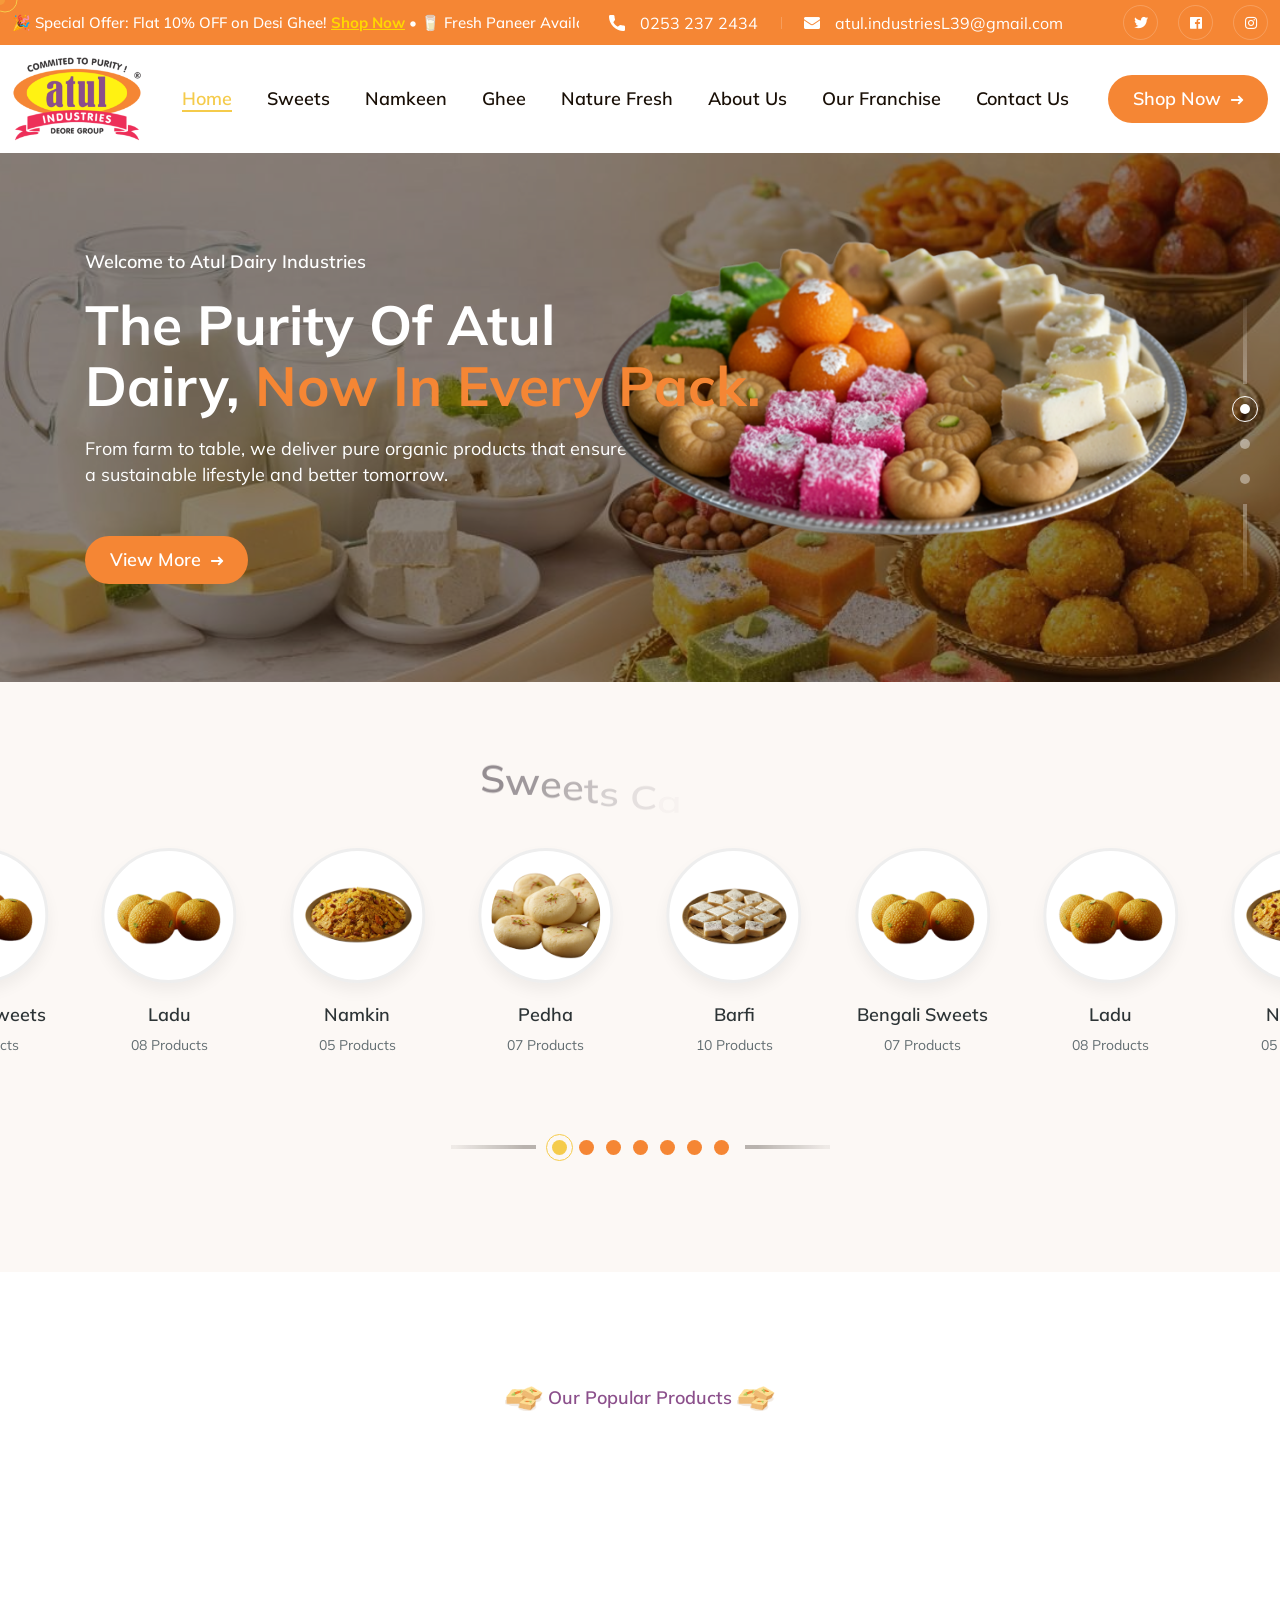
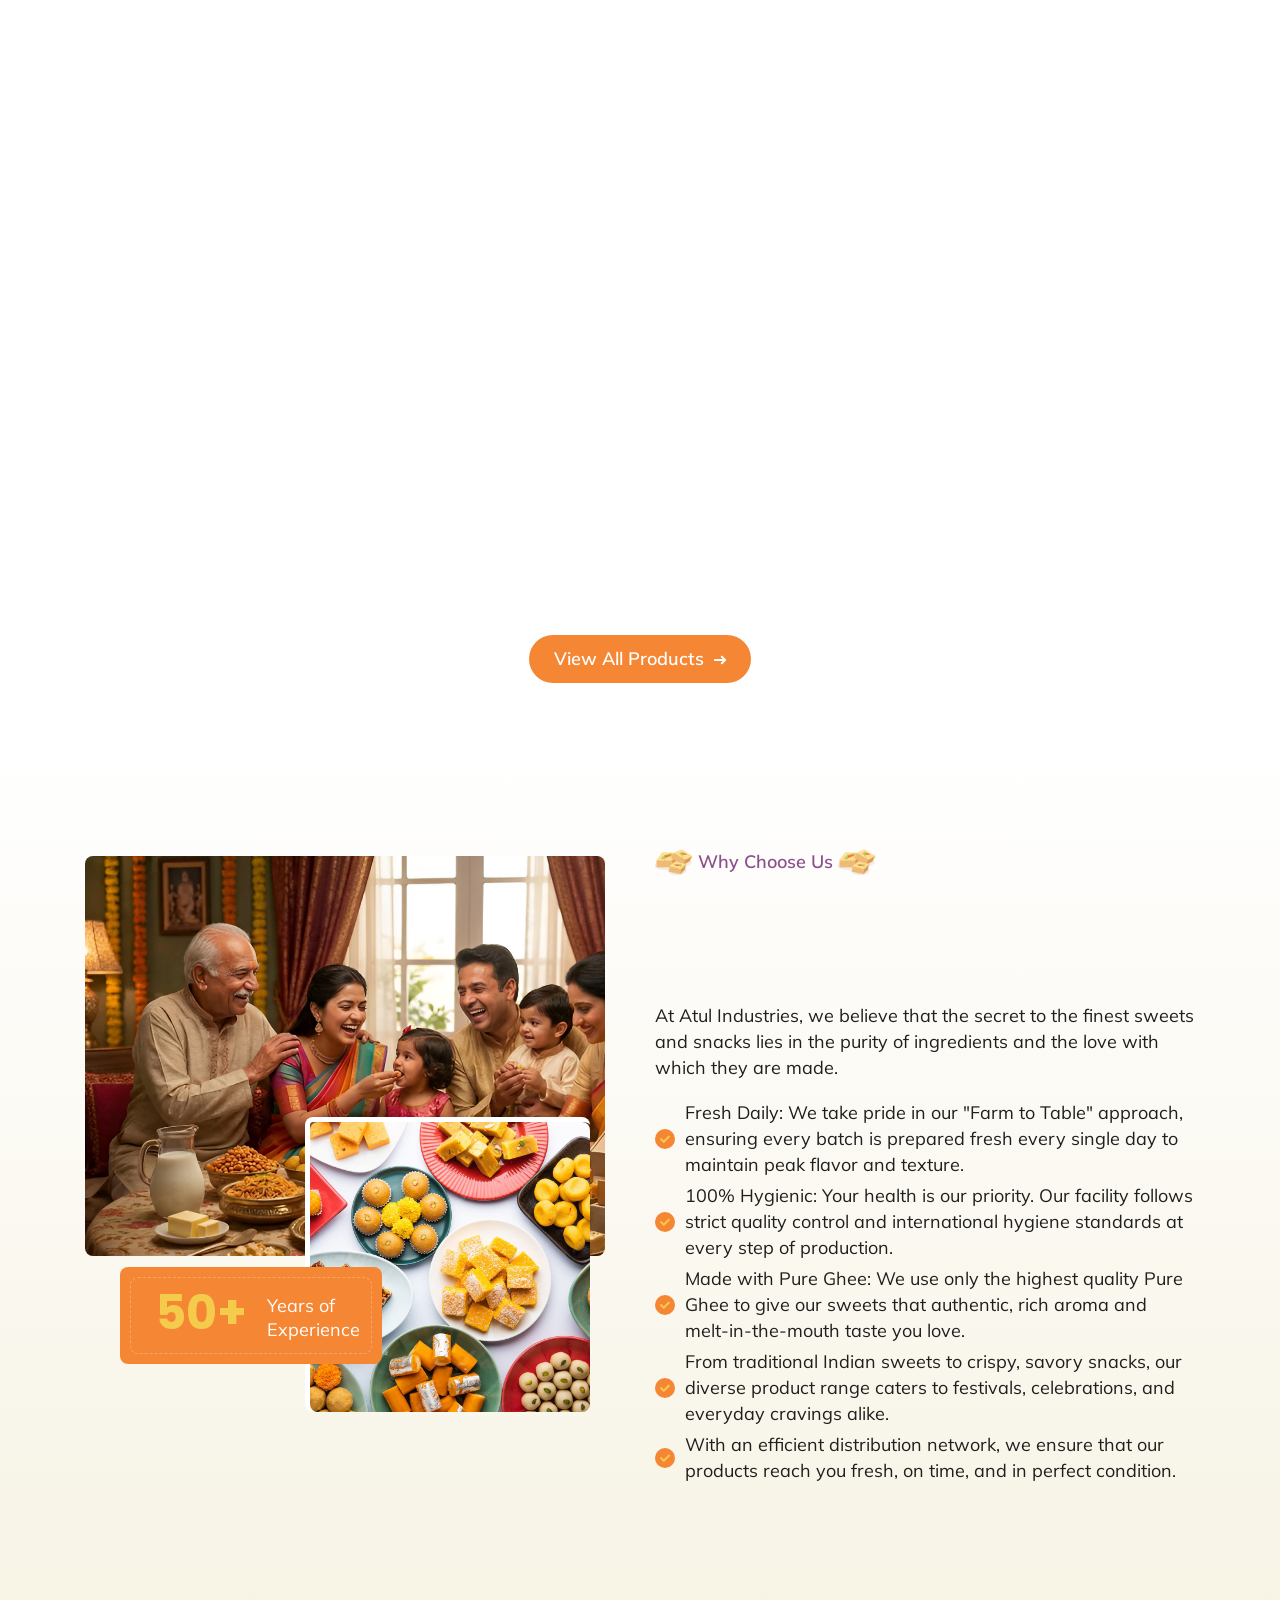
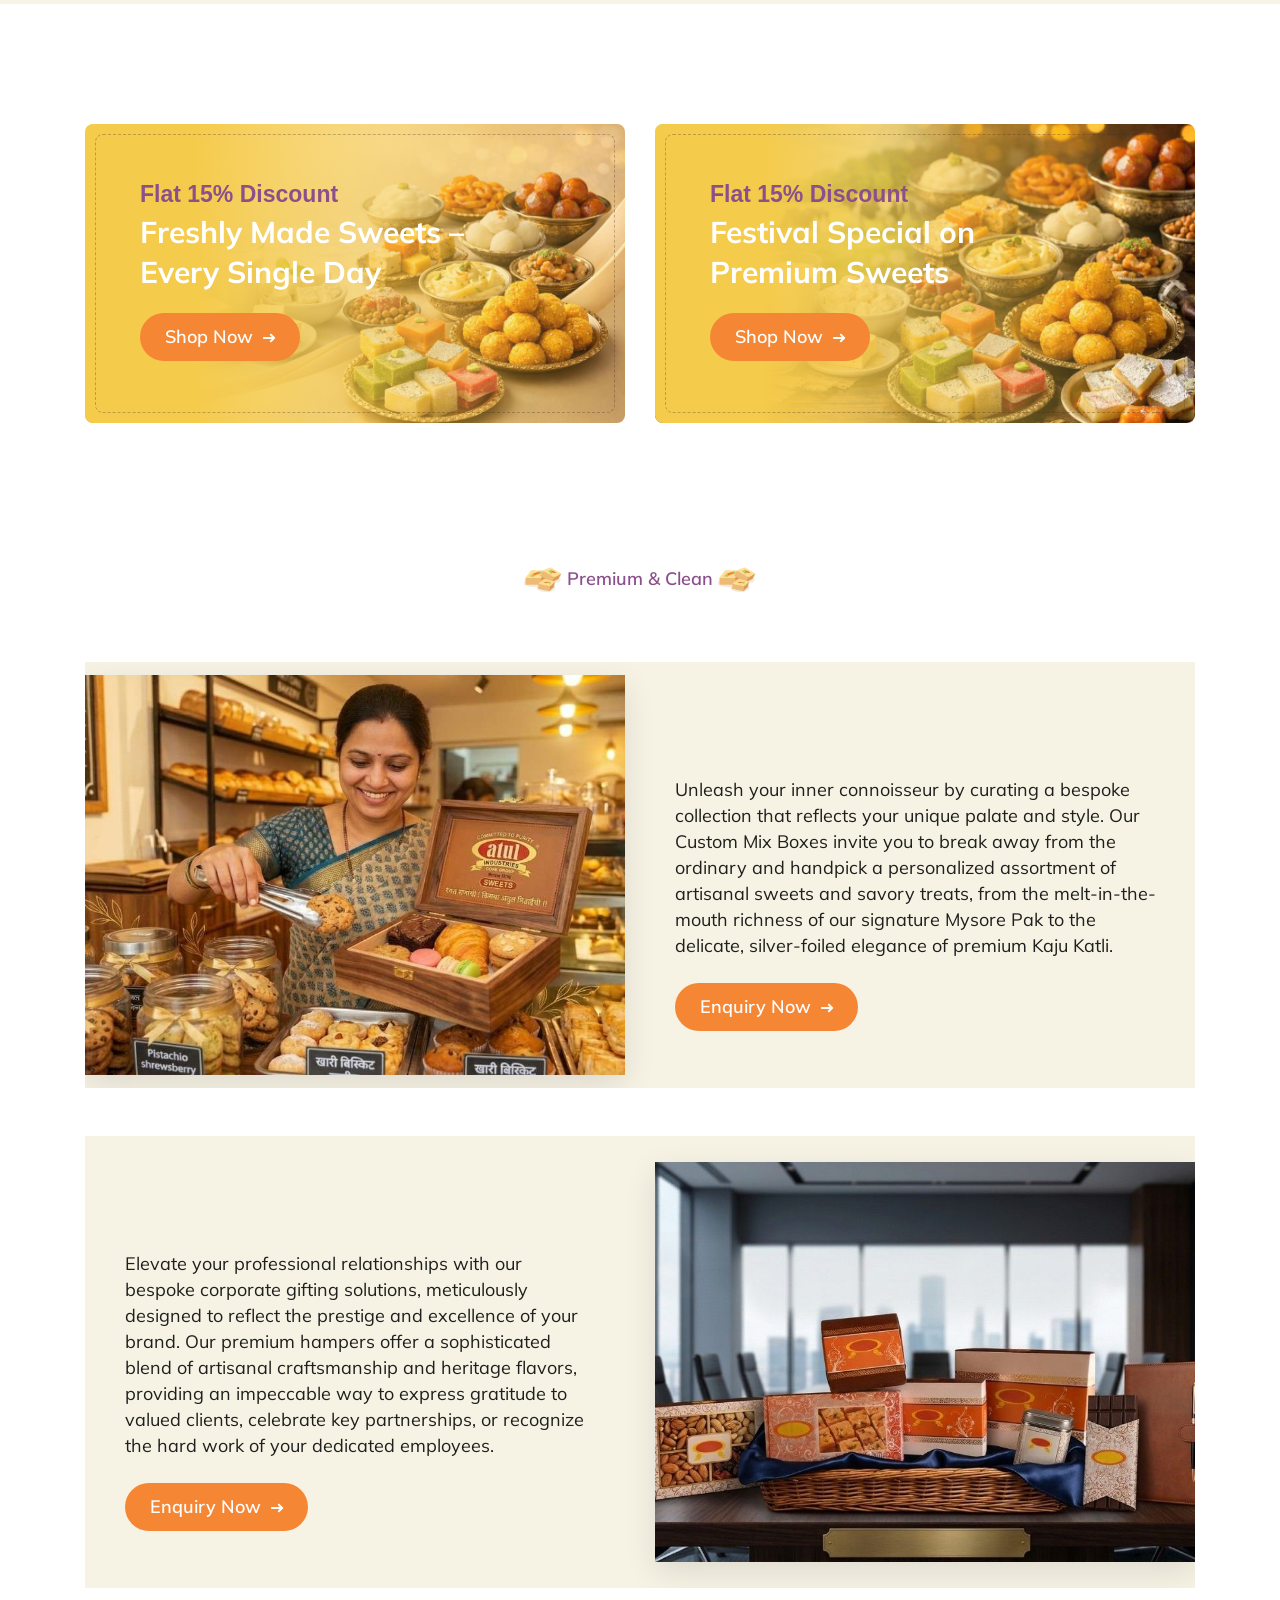
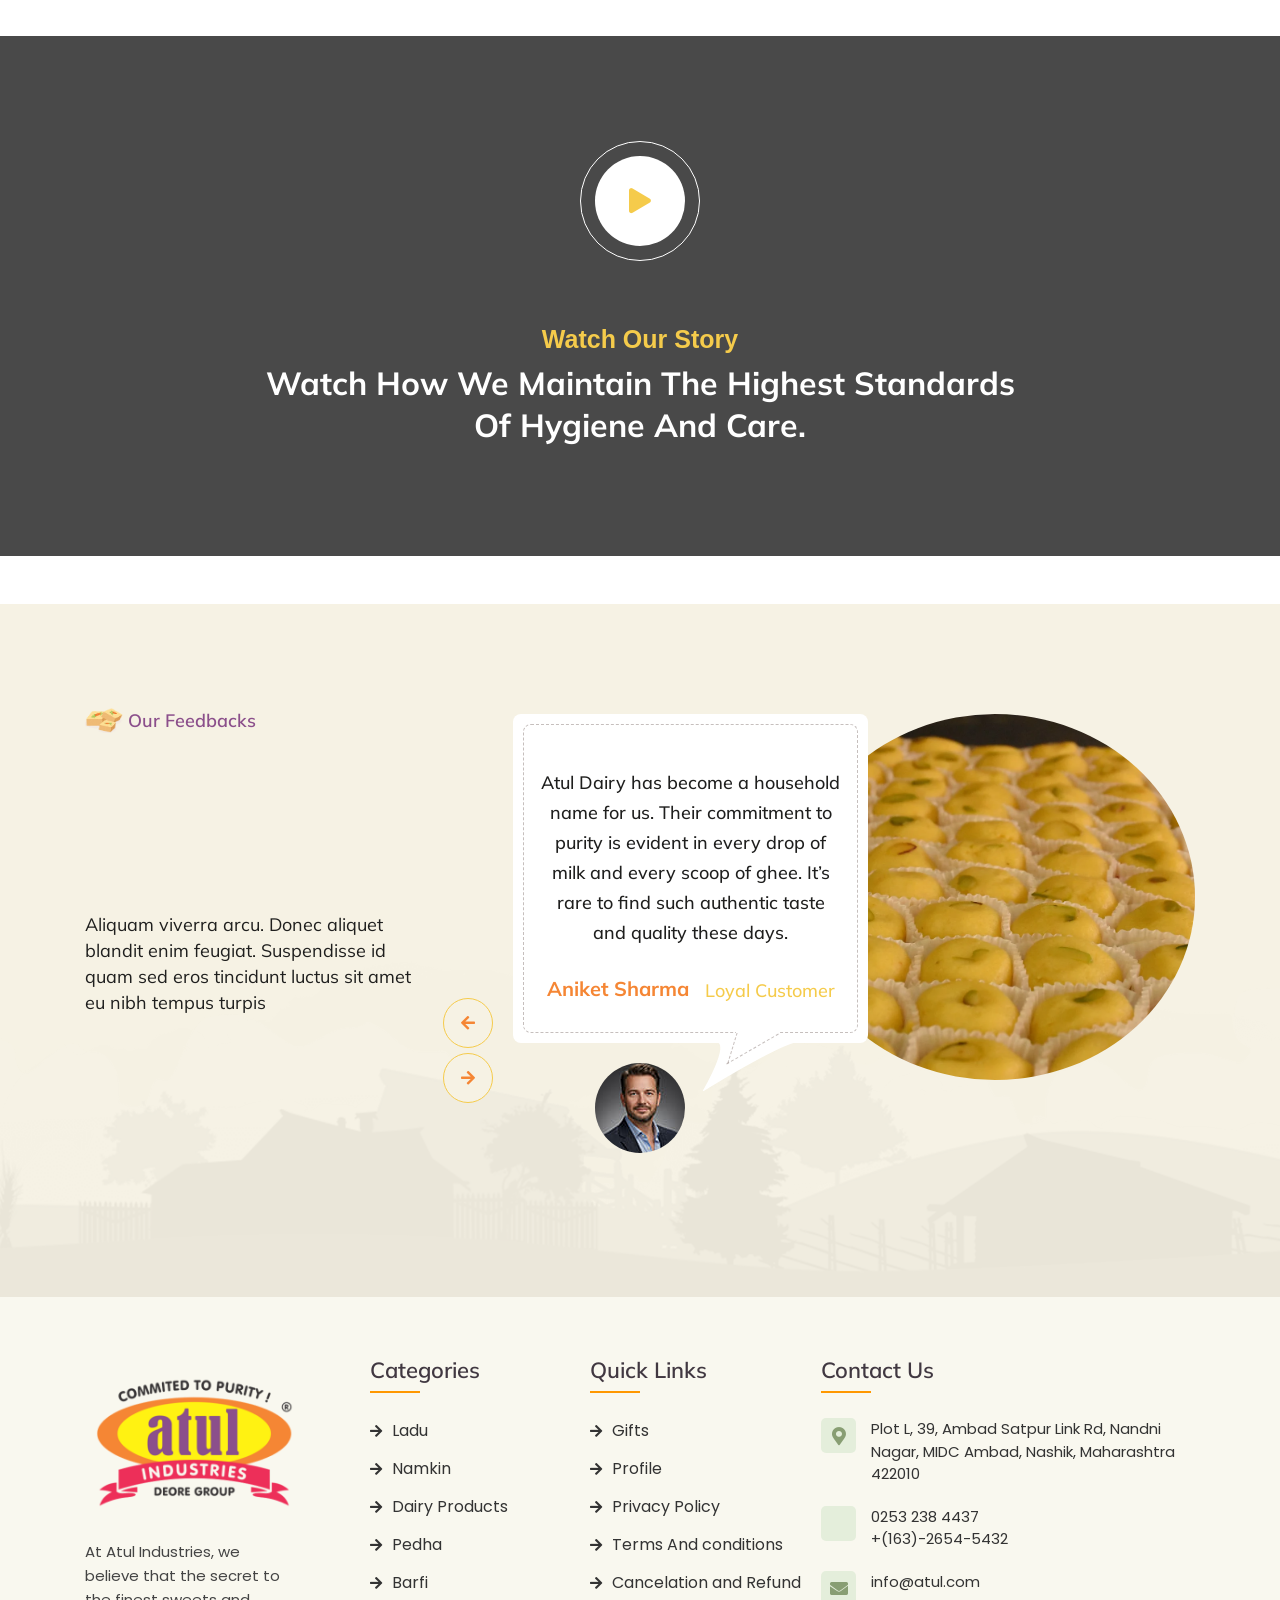
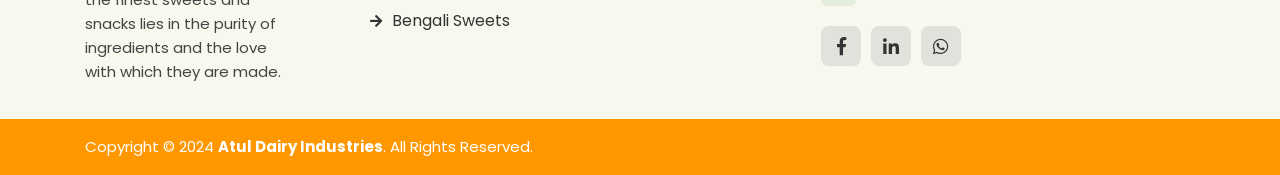
==== commit 952be95e: "demo" ====
--- a/index.html
+++ b/index.html
@@ -17,7 +17,7 @@
     <link rel="preconnect" href="https://fonts.googleapis.com/">
     <link rel="preconnect" href="https://fonts.gstatic.com/" crossorigin>
     <link
-        href="https://fonts.googleapis.com/css2?family=Caveat:wght@400..700&amp;family=Outfit:wght@100..900&amp;family=Poppins:ital,wght@0,100;0,200;0,300;0,400;0,500;0,600;0,700;0,800;0,900;1,100;1,200;1,300;1,400;1,500;1,600;1,700;1,800;1,900&amp;display=swap"
+        href="https://fonts.googleapis.com/css2?family=Bricolage+Grotesque:opsz,wght@12..96,200..800&family=Inter:ital,opsz,wght@0,14..32,100..900;1,14..32,100..900&family=Karla:ital,wght@0,200..800;1,200..800&family=Mulish:ital,wght@0,200..1000;1,200..1000&family=Poppins:ital,wght@0,100;0,200;0,300;0,400;0,500;0,600;0,700;0,800;0,900;1,100;1,200;1,300;1,400;1,500;1,600;1,700;1,800;1,900&family=Quicksand:wght@300..700&display=swap"
         rel="stylesheet">
 
 
@@ -51,8 +51,9 @@
     <!--Start Preloader-->
     <div id="preloader">
         <div class="preloader">
-            <span></span>
-            <span></span>
+            <img src="assets/images/new/Atul 1.png" class="loader-logo" alt="Logo">
+
+
         </div>
     </div>
     <!--End Preloader-->
@@ -62,7 +63,7 @@
     <div class="page-wrapper">
         <header class="main-header-three">
             <div class="main-menu-three__top">
-                <div class="container">
+                <div class="container-fluid">
                     <div class="main-menu-three__top-inner-modified">
 
                         <div class="main-menu-three__offer-scroll">
@@ -91,7 +92,8 @@
                                         <i class="icon-email"></i>
                                     </div>
                                     <div class="text">
-                                        <p><a href="mailto:atul.industriesL39@gmail.com">atul.industriesL39@gmail.com</a>
+                                        <p><a
+                                                href="mailto:atul.industriesL39@gmail.com">atul.industriesL39@gmail.com</a>
                                         </p>
                                     </div>
                                 </li>
@@ -101,7 +103,7 @@
                                 <div class="main-menu-three__social">
                                     <a href="#"><i class="fab fa-twitter"></i></a>
                                     <a href="#"><i class="fab fa-facebook"></i></a>
-                             
+
                                     <a href="#"><i class="fab fa-instagram"></i></a>
                                 </div>
                             </div>
@@ -112,7 +114,7 @@
             </div>
             <nav class="main-menu">
                 <div class="main-menu-three__wrapper">
-                    <div class="container">
+                    <div class="container-fluid">
                         <div class="main-menu-three__wrapper-inner">
                             <div class="main-menu-three__left">
                                 <div class="main-menu-three__logo">
@@ -124,20 +126,17 @@
                                 <ul class="main-menu__list">
                                     <li>
                                         <a href="index.html">Home </a>
-
                                     </li>
                                     <li>
                                         <a href="sweets.html">Sweets</a>
-
                                     </li>
-
+                                    <li><a href="">Namkeen</a></li>
+                                    <li><a href="">Ghee</a></li>
+                                    <li><a href="">Nature Fresh</a></li>
                                     <li>
                                         <a href="#">About Us</a>
                                     </li>
-                                    <li>
-                                        <a href="#">Profile</a>
-                                    </li>
-
+                                    <li><a href="our-franchise.html">Our Franchise</a></li>
                                     <li>
                                         <a href="contact-us.html">Contact Us</a>
                                     </li>
@@ -145,7 +144,23 @@
                             </div>
                             <div class="main-menu-three__right">
                                 <div class="main-menu-three__right-content">
-
+                                    <div class="main-menu-three__search-cart-box">
+                                        <div class="main-menu-three__search-cart-box">
+                                            <div class="main-menu-three__search-box">
+                                                <a href="#"
+                                                    class="main-menu-three__search searcher-toggler-box fal fa-search"></a>
+                                            </div>
+                                            <div class="main-menu-three__cart-box">
+                                                <a href="cart.html" class="main-menu-three__cart">
+                                                    <span class="far fa-shopping-cart"></span>
+                                                    <span class="main-menu-three__cart-count">02</span>
+                                                </a>
+                                            </div>
+                                            <div class="main-menu-two__user">
+                                                <a href="login.html"><span class="far fa-users"></span></a>
+                                            </div>
+                                        </div>
+                                    </div>
                                     <div class="main-menu-three__btn-box">
                                         <a class="thm-btn" href="#">Shop Now
                                             <i class="fal fa-long-arrow-right"></i>
@@ -177,7 +192,7 @@
 
                     <div class="swiper-slide">
                         <div class="main-slider__bg"
-                            style="background-image: url(assets/images/new/DairydelightsandIndiansweetsfeas.jpeg);">
+                            style="background-image: url(assets/images/new/Dairyandsweetsharmon.jpeg);">
                         </div>
                         <div class="container">
                             <div class="row">
@@ -193,18 +208,18 @@
                                                 <p class="main-slider__text">From farm to table, we deliver pure organic
                                                     products that ensure <br> a sustainable lifestyle and better
                                                     tomorrow.</p>
-                                               <div class="main-menu-three__right-content">
-                                            <div class="main-slider__btn-box">
-                                                <a class="thm-btn" href="#">View More
-                                                    <i class="fal fa-long-arrow-right"></i>
-                                                    <span class="hover-btn hover-bx"></span>
-                                                    <span class="hover-btn hover-bx2"></span>
-                                                    <span class="hover-btn hover-bx3"></span>
-                                                    <span class="hover-btn hover-bx4"></span>
-                                                </a>
-                                            </div>
-
-                                        </div>
+                                                <div class="main-menu-three__right-content">
+                                                    <div class="main-slider__btn-box">
+                                                        <a class="thm-btn" href="#">View More
+                                                            <i class="fal fa-long-arrow-right"></i>
+                                                            <span class="hover-btn hover-bx"></span>
+                                                            <span class="hover-btn hover-bx2"></span>
+                                                            <span class="hover-btn hover-bx3"></span>
+                                                            <span class="hover-btn hover-bx4"></span>
+                                                        </a>
+                                                    </div>
+
+                                                </div>
                                             </div>
                                         </div>
                                         <div class="col-md-4">
@@ -223,7 +238,7 @@
 
                     <div class="swiper-slide">
                         <div class="main-slider__bg"
-                            style="background-image: url(assets/images/new/DairydelightsandIndiansweetsfeas.jpeg);">
+                            style="background-image: url(assets/images/new/Dairyandsweetsharmon.jpeg);">
                         </div>
                         <div class="container">
                             <div class="row">
@@ -236,15 +251,15 @@
                                         </h2>
                                         <p class="main-slider__text">From farm to table, we deliver pure organic
                                             products that ensure <br> a sustainable lifestyle and better tomorrow.</p>
-                                       <div class="main-slider__btn-box">
-                                                <a class="thm-btn" href="#">View More
-                                                    <i class="fal fa-long-arrow-right"></i>
-                                                    <span class="hover-btn hover-bx"></span>
-                                                    <span class="hover-btn hover-bx2"></span>
-                                                    <span class="hover-btn hover-bx3"></span>
-                                                    <span class="hover-btn hover-bx4"></span>
-                                                </a>
-                                            </div>
+                                        <div class="main-slider__btn-box">
+                                            <a class="thm-btn" href="#">View More
+                                                <i class="fal fa-long-arrow-right"></i>
+                                                <span class="hover-btn hover-bx"></span>
+                                                <span class="hover-btn hover-bx2"></span>
+                                                <span class="hover-btn hover-bx3"></span>
+                                                <span class="hover-btn hover-bx4"></span>
+                                            </a>
+                                        </div>
                                         <!-- <div class="main-slider__img-box">
                                             <div class="main-slider__img">
                                                 <img src="assets/images/new/banner1.png" alt="">
@@ -302,117 +317,70 @@
         <section class="farm-for-you">
             <div class="container">
                 <div class="section-title text-center sec-title-animation animation-style1">
-                    <div class="section-title__tagline-box">
-                        <div class="section-title__shape-1">
-                            <img src="assets/images/new/4703387 1.png" alt="">
-                        </div>
-                        <h6 class="section-title__tagline">Sweets Category</h6>
-                        <div class="section-title__shape-1">
-                            <img src="assets/images/new/4703387 1.png" alt="">
-                        </div>
-                    </div>
-                    <h3 class="section-title__title title-animation">Moments Made Sweeter
+
+                    <h3 class="section-title__title title-animation">Sweets Category
                     </h3>
                 </div>
-                <div class="farm-for-you__carousel swiper-container">
+
+
+                <div class="farm-for-you__carousel swiper-container myCategorySwiper">
                     <div class="swiper-wrapper">
-                        <!--Farm For You Start-->
+
                         <div class="swiper-slide">
                             <div class="farm-for-you__single">
-                                <div class="farm-for-you__single-bg-shape"
-                                    style="background-image: url(assets/images/shapes/ne3.jpeg);">
-                                </div>
                                 <div class="farm-for-you__img">
-                                    <img src="assets/images/new/ladu.png" alt="">
-                                </div>
-                                <h3 class="farm-for-you__title"><a href="sweet-details.html">Motichur Ladu</a></h3>
-                                <p class="farm-for-you__text">08 Products
-                                </p>
-
-                            </div>
-                        </div>
-                        <!--Farm For You Single End-->
-                        <!--Farm For You Start-->
+                                    <img src="assets/images/new/ladu.png" alt="Ladu">
+                                </div>
+                                <h3 class="farm-for-you__title"><a href="sweets.html">Ladu</a></h3>
+                                <p class="farm-for-you__text">08 Products</p>
+                            </div>
+                        </div>
+
                         <div class="swiper-slide">
                             <div class="farm-for-you__single">
-                                <div class="farm-for-you__single-bg-shape"
-                                    style="background-image: url(assets/images/shapes/ne3.jpeg);">
-                                </div>
                                 <div class="farm-for-you__img">
-                                    <img src="assets/images/new/pedha.png" alt="">
-                                </div>
-                                <h3 class="farm-for-you__title"><a href="sweet-details.html">Malai Pedha</a></h3>
-                                <p class="farm-for-you__text">10 Products
-                                </p>
-                            </div>
-                        </div>
-                        <!--Farm For You Single End-->
-                        <!--Farm For You Start-->
+                                    <img src="assets/images/new/namkin.png" alt="Namkin">
+                                </div>
+                                <h3 class="farm-for-you__title"><a href="sweets.htmll">Namkin</a></h3>
+                                <p class="farm-for-you__text">05 Products</p>
+                            </div>
+                        </div>
+
+
                         <div class="swiper-slide">
                             <div class="farm-for-you__single">
-                                <div class="farm-for-you__single-bg-shape"
-                                    style="background-image: url(assets/images/shapes/ne3.jpeg);">
-                                </div>
                                 <div class="farm-for-you__img">
-                                    <img src="assets/images/new/barfi.png" alt="">
-                                </div>
-                                <h3 class="farm-for-you__title"><a href="sweet-details.html">Kaju Katli</a></h3>
-                                <p class="farm-for-you__text">08 Products
-                                </p>
-                            </div>
-                        </div>
-                        <!--Farm For You Single End-->
-                        <!--Farm For You Start-->
+                                    <img src="assets/images/new/pedha.png" alt="Pedha">
+                                </div>
+                                <h3 class="farm-for-you__title"><a href="sweets.html">Pedha</a></h3>
+                                <p class="farm-for-you__text">07 Products</p>
+                            </div>
+                        </div>
+
                         <div class="swiper-slide">
                             <div class="farm-for-you__single">
-                                <div class="farm-for-you__single-bg-shape"
-                                    style="background-image: url(assets/images/shapes/ne3.jpeg);">
-                                </div>
                                 <div class="farm-for-you__img">
-                                    <img src="assets/images/new/namkin.png" alt="">
-                                </div>
-                                <h3 class="farm-for-you__title"><a href="sweet-details.html">Namkeens</a></h3>
-                                <p class="farm-for-you__text">12 Products
-                                </p>
-                            </div>
-                        </div>
-                        <!--Farm For You Single End-->
-                        <!--Farm For You Start-->
+                                    <img src="assets/images/new/barfi.png" alt="Barfi">
+                                </div>
+                                <h3 class="farm-for-you__title"><a href="sweets.html">Barfi</a></h3>
+                                <p class="farm-for-you__text">10 Products</p>
+                            </div>
+                        </div>
+
                         <div class="swiper-slide">
                             <div class="farm-for-you__single">
-                                <div class="farm-for-you__single-bg-shape"
-                                    style="background-image: url(assets/images/shapes/ne3.jpeg);">
-                                </div>
                                 <div class="farm-for-you__img">
-                                    <img src="assets/images/new/DSC_7849 1.png" alt="">
-                                </div>
-                                <h3 class="farm-for-you__title"><a href="sweet-details.html">Ghee</a></h3>
-                                <p class="farm-for-you__text">07 Products
-                                </p>
-                            </div>
-                        </div>
-                        <!--Farm For You Single End-->
-
-                        <!--Farm For You Start-->
-                        <div class="swiper-slide">
-                            <div class="farm-for-you__single">
-                                <div class="farm-for-you__single-bg-shape"
-                                    style="background-image: url(assets/images/shapes/ne3.jpeg);">
-                                </div>
-                                <div class="farm-for-you__img">
-                                    <img src="assets/images/new/nobody-one-table-fresh-breakfast 1.png" alt="">
-                                </div>
-                                <h3 class="farm-for-you__title"><a href="sweet-details.html">Milk Products</a></h3>
-                                <p class="farm-for-you__text">09 Products
-                                </p>
-                            </div>
-                        </div>
-                        <!--Farm For You Single End-->
-
-                    </div>
-                    <!-- If we need navigation buttons -->
-                    <div class="swiper-nav-style-one">
-                        <div class="farm-for-you-dot-style1"></div>
+                                    <img src="assets/images/new/ladu.png" alt="Bengali">
+                                </div>
+                                <h3 class="farm-for-you__title"><a href="sweets.html">Bengali Sweets</a></h3>
+                                <p class="farm-for-you__text">07 Products</p>
+                            </div>
+                        </div>
+
+                    </div>
+
+                    <div class="text-center mt-5">
+                        <div class="farm-for-you-dot-style1 swiper-pagination"></div>
                     </div>
                 </div>
             </div>
@@ -437,324 +405,173 @@
                     </h3>
                 </div>
                 <div class="row">
-                    <!--Shop Now Single Start-->
-                    <div class="col-xl-3 col-lg-6 col-md-6 wow fadeInLeft" data-wow-delay="100ms">
+                    <!-- Product Item 1 -->
+                    <div class="col-xl-3 col-lg-6 col-md-6 col-6">
                         <div class="shop-now__single">
                             <div class="shop-now__img">
-                                <img src="assets/images/new/swe.webp" alt="">
-                                <img src="assets/images/new/swe.webp" alt="">
-                                <div class="shop-now__review">
-                                    <a href="cart.html" title="Add to cart">
-                                        <i class="fa fa-solid fa-cart-plus"></i>
-                                    </a>
+                                <img src="assets/images/new/product (1).jpg" alt="Motichur Ladu">
+                                <!-- New Add to Cart Floating Icon -->
+                                <div class="shop-now__cart-icon">
+                                    <i class="fas fa-shopping-basket"></i>
                                 </div>
                             </div>
                             <div class="shop-now__content">
                                 <div class="shop-now__content-left">
-                                    <div class="pr">
-                                        <h4>
-                                            <a href="sweet-details.html">
-                                                Mango barfi
-                                            </a>
-                                        </h4>
-                                        <p>₹280.00</p>
-                                    </div>
-                                    <a class="thm-btn new2" href="sweet-details.html">Shop Now
-                                        <i class="fal fa-long-arrow-right"></i>
-                                        <span class="hover-btn hover-bx"></span>
-                                        <span class="hover-btn hover-bx2"></span>
-                                        <span class="hover-btn hover-bx3"></span>
-                                        <span class="hover-btn hover-bx4"></span>
-                                    </a>
-                                </div>
-                                <ul class="shop-now__info list-unstyled">
-
-                                    <li>
-
-                                    </li>
-
-                                </ul>
-                            </div>
-                        </div>
-                    </div>
-                    <div class="col-xl-3 col-lg-6 col-md-6 wow fadeInLeft" data-wow-delay="100ms">
+                                    <h3><a href="product-details.html">Motichur
+                                            Ladu</a></h3>
+                                    <div class="shop-now__price">₹12.00</div>
+                                </div>
+                                <div class="shop-now__review">
+                                    <!-- You can add star ratings here if needed -->
+                                </div>
+                                <a href="sweet-details.html" class="thm-btn">Shop Now</a>
+                            </div>
+                        </div>
+                    </div>
+                    <!-- Product Item 2 -->
+                    <div class="col-xl-3 col-lg-6 col-md-6 col-6">
                         <div class="shop-now__single">
                             <div class="shop-now__img">
-                                <img src="assets/images/new/product (1).png" alt="">
-                                <img src="assets/images/new/product (1).png" alt="">
-                                <div class="shop-now__review">
-                                    <a href="cart.html" title="Add to cart">
-                                        <i class="fa fa-solid fa-cart-plus"></i>
-                                    </a>
+                                <img src="assets/images/new/product (1).png" alt="Malai Pedha">
+                                <div class="shop-now__cart-icon">
+                                    <i class="fas fa-shopping-basket"></i>
                                 </div>
                             </div>
                             <div class="shop-now__content">
                                 <div class="shop-now__content-left">
-                                    <div class="pr">
-                                        <h4>
-                                            <a href="sweet-details.html">
-                                                Mango barfi
-                                            </a>
-                                        </h4>
-                                        <p>₹280.00</p>
-                                    </div>
-                                    <a class="thm-btn new2" href="sweet-details.html">Shop Now
-                                        <i class="fal fa-long-arrow-right"></i>
-                                        <span class="hover-btn hover-bx"></span>
-                                        <span class="hover-btn hover-bx2"></span>
-                                        <span class="hover-btn hover-bx3"></span>
-                                        <span class="hover-btn hover-bx4"></span>
-                                    </a>
-                                </div>
-                                <ul class="shop-now__info list-unstyled">
-
-                                    <li>
-
-                                    </li>
-
-                                </ul>
-                            </div>
-                        </div>
-                    </div>
-                    <div class="col-xl-3 col-lg-6 col-md-6 wow fadeInLeft" data-wow-delay="100ms">
+                                    <h3><a href="product-details.html">Malai
+                                            Pedha</a></h3>
+                                    <div class="shop-now__price">₹15.00</div>
+                                </div>
+                                <a href="sweet-details.html" class="thm-btn">Shop Now</a>
+                            </div>
+                        </div>
+                    </div>
+                    <!-- Product Item 3 -->
+                    <div class="col-xl-3 col-lg-6 col-md-6 col-6">
                         <div class="shop-now__single">
                             <div class="shop-now__img">
-                                <img src="assets/images/new/product (3).jpg" alt="">
-                                <img src="assets/images/new/product (3).jpg" alt="">
-                                <div class="shop-now__review">
-                                    <a href="cart.html" title="Add to cart">
-                                        <i class="fa fa-solid fa-cart-plus"></i>
-                                    </a>
+                                <img src="assets/images/new/product (1).webp" alt="Kaju Katli">
+                                <div class="shop-now__cart-icon">
+                                    <i class="fas fa-shopping-basket"></i>
                                 </div>
                             </div>
                             <div class="shop-now__content">
                                 <div class="shop-now__content-left">
-                                    <div class="pr">
-                                        <h4>
-                                            <a href="sweet-details.html">
-                                                Mango barfi
-                                            </a>
-                                        </h4>
-                                        <p>₹280.00</p>
-                                    </div>
-                                    <a class="thm-btn new2" href="sweet-details.html">Shop Now
-                                        <i class="fal fa-long-arrow-right"></i>
-                                        <span class="hover-btn hover-bx"></span>
-                                        <span class="hover-btn hover-bx2"></span>
-                                        <span class="hover-btn hover-bx3"></span>
-                                        <span class="hover-btn hover-bx4"></span>
-                                    </a>
-                                </div>
-                                <ul class="shop-now__info list-unstyled">
-
-                                    <li>
-
-                                    </li>
-
-                                </ul>
-                            </div>
-                        </div>
-                    </div>
-                    <div class="col-xl-3 col-lg-6 col-md-6 wow fadeInLeft" data-wow-delay="100ms">
+                                    <h3><a href="product-details.html">Kaju
+                                            Katli</a></h3>
+                                    <div class="shop-now__price">₹22.00</div>
+                                </div>
+                                <a href="sweet-details.html" class="thm-btn">Shop Now</a>
+                            </div>
+                        </div>
+                    </div>
+                    <!-- Product Item 1 -->
+                    <div class="col-xl-3 col-lg-6 col-md-6 col-6">
                         <div class="shop-now__single">
                             <div class="shop-now__img">
-                                <img src="assets/images/new/DSC_7992.webp" alt="">
-                                <img src="assets/images/new/DSC_7992.webp" alt="">
-                                <div class="shop-now__review">
-                                    <a href="cart.html" title="Add to cart">
-                                        <i class="fa fa-solid fa-cart-plus"></i>
-                                    </a>
+                                <img src="assets/images/new/product (1).jpg" alt="Motichur Ladu">
+                                <!-- New Add to Cart Floating Icon -->
+                                <div class="shop-now__cart-icon">
+                                    <i class="fas fa-shopping-basket"></i>
                                 </div>
                             </div>
                             <div class="shop-now__content">
                                 <div class="shop-now__content-left">
-                                    <div class="pr">
-                                        <h4>
-                                            <a href="sweet-details.html">
-                                                Mango barfi
-                                            </a>
-                                        </h4>
-                                        <p>₹280.00</p>
-                                    </div>
-                                    <a class="thm-btn new2" href="sweet-details.html">Shop Now
-                                        <i class="fal fa-long-arrow-right"></i>
-                                        <span class="hover-btn hover-bx"></span>
-                                        <span class="hover-btn hover-bx2"></span>
-                                        <span class="hover-btn hover-bx3"></span>
-                                        <span class="hover-btn hover-bx4"></span>
-                                    </a>
-                                </div>
-                                <ul class="shop-now__info list-unstyled">
-
-                                    <li>
-
-                                    </li>
-
-                                </ul>
-                            </div>
-                        </div>
-                    </div>
-                    <div class="col-xl-3 col-lg-6 col-md-6 wow fadeInLeft" data-wow-delay="100ms">
+                                    <h3><a href="product-details.html">Motichur
+                                            Ladu</a></h3>
+                                    <div class="shop-now__price">₹12.00</div>
+                                </div>
+                                <div class="shop-now__review">
+                                    <!-- You can add star ratings here if needed -->
+                                </div>
+                                <a href="sweet-details.html" class="thm-btn">Shop Now</a>
+                            </div>
+                        </div>
+                    </div>
+                    <!-- Product Item 2 -->
+                    <div class="col-xl-3 col-lg-6 col-md-6 col-6">
                         <div class="shop-now__single">
                             <div class="shop-now__img">
-                                <img src="assets/images/new/product (1).webp" alt="">
-                                <img src="assets/images/new/product (1).webp" alt="">
-                                <div class="shop-now__review">
-                                    <a href="cart.html" title="Add to cart">
-                                        <i class="fa fa-solid fa-cart-plus"></i>
-                                    </a>
+                                <img src="assets/images/new/product (1).png" alt="Malai Pedha">
+                                <div class="shop-now__cart-icon">
+                                    <i class="fas fa-shopping-basket"></i>
                                 </div>
                             </div>
                             <div class="shop-now__content">
                                 <div class="shop-now__content-left">
-                                    <div class="pr">
-                                        <h4>
-                                            <a href="sweet-details.html">
-                                                Mango barfi
-                                            </a>
-                                        </h4>
-                                        <p>₹280.00</p>
-                                    </div>
-                                    <a class="thm-btn new2" href="sweet-details.html">Shop Now
-                                        <i class="fal fa-long-arrow-right"></i>
-                                        <span class="hover-btn hover-bx"></span>
-                                        <span class="hover-btn hover-bx2"></span>
-                                        <span class="hover-btn hover-bx3"></span>
-                                        <span class="hover-btn hover-bx4"></span>
-                                    </a>
-                                </div>
-                                <ul class="shop-now__info list-unstyled">
-
-                                    <li>
-
-                                    </li>
-
-                                </ul>
-                            </div>
-                        </div>
-                    </div>
-                    <div class="col-xl-3 col-lg-6 col-md-6 wow fadeInLeft" data-wow-delay="100ms">
+                                    <h3><a href="product-details.html">Malai
+                                            Pedha</a></h3>
+                                    <div class="shop-now__price">₹15.00</div>
+                                </div>
+                                <a href="sweet-details.html" class="thm-btn">Shop Now</a>
+                            </div>
+                        </div>
+                    </div>
+                    <!-- Product Item 3 -->
+                    <div class="col-xl-3 col-lg-6 col-md-6 col-6">
                         <div class="shop-now__single">
                             <div class="shop-now__img">
-                                <img src="assets/images/new/product (2).webp" alt="">
-                                <img src="assets/images/new/product (2).webp" alt="">
-                                <div class="shop-now__review">
-                                    <a href="cart.html" title="Add to cart">
-                                        <i class="fa fa-solid fa-cart-plus"></i>
-                                    </a>
+                                <img src="assets/images/new/product (1).webp" alt="Kaju Katli">
+                                <div class="shop-now__cart-icon">
+                                    <i class="fas fa-shopping-basket"></i>
                                 </div>
                             </div>
                             <div class="shop-now__content">
                                 <div class="shop-now__content-left">
-                                    <div class="pr">
-                                        <h4>
-                                            <a href="sweet-details.html">
-                                                Mango barfi
-                                            </a>
-                                        </h4>
-                                        <p>₹280.00</p>
-                                    </div>
-                                    <a class="thm-btn new2" href="sweet-details.html">Shop Now
-                                        <i class="fal fa-long-arrow-right"></i>
-                                        <span class="hover-btn hover-bx"></span>
-                                        <span class="hover-btn hover-bx2"></span>
-                                        <span class="hover-btn hover-bx3"></span>
-                                        <span class="hover-btn hover-bx4"></span>
-                                    </a>
-                                </div>
-                                <ul class="shop-now__info list-unstyled">
-
-                                    <li>
-
-                                    </li>
-
-                                </ul>
-                            </div>
-                        </div>
-                    </div>
-                    <div class="col-xl-3 col-lg-6 col-md-6 wow fadeInLeft" data-wow-delay="100ms">
+                                    <h3><a href="product-details.html">Kaju
+                                            Katli</a></h3>
+                                    <div class="shop-now__price">₹22.00</div>
+                                </div>
+                                <a href="sweet-details.html" class="thm-btn">Shop Now</a>
+                            </div>
+                        </div>
+                    </div>
+                    <div class="col-xl-3 col-lg-6 col-md-6 col-6">
                         <div class="shop-now__single">
                             <div class="shop-now__img">
-                                <img src="assets/images/new/product (3).webp" alt="">
-                                <img src="assets/images/new/product (3).webp" alt="">
-                                <div class="shop-now__review">
-                                    <a href="cart.html" title="Add to cart">
-                                        <i class="fa fa-solid fa-cart-plus"></i>
-                                    </a>
+                                <img src="assets/images/new/product (1).webp" alt="Kaju Katli">
+                                <div class="shop-now__cart-icon">
+                                    <i class="fas fa-shopping-basket"></i>
                                 </div>
                             </div>
                             <div class="shop-now__content">
                                 <div class="shop-now__content-left">
-                                    <div class="pr">
-                                        <h4>
-                                            <a href="sweet-details.html">
-                                                Mango barfi
-                                            </a>
-                                        </h4>
-                                        <p>₹280.00</p>
-                                    </div>
-                                    <a class="thm-btn new2" href="sweet-details.html">Shop Now
-                                        <i class="fal fa-long-arrow-right"></i>
-                                        <span class="hover-btn hover-bx"></span>
-                                        <span class="hover-btn hover-bx2"></span>
-                                        <span class="hover-btn hover-bx3"></span>
-                                        <span class="hover-btn hover-bx4"></span>
-                                    </a>
-                                </div>
-                                <ul class="shop-now__info list-unstyled">
-
-                                    <li>
-
-                                    </li>
-
-                                </ul>
-                            </div>
-                        </div>
-                    </div>
-                    <div class="col-xl-3 col-lg-6 col-md-6 wow fadeInLeft" data-wow-delay="100ms">
+                                    <h3><a href="product-details.html">Kaju
+                                            Katli</a></h3>
+                                    <div class="shop-now__price">₹22.00</div>
+                                </div>
+                                <a href="sweet-details.html" class="thm-btn">Shop Now</a>
+                            </div>
+                        </div>
+                    </div>
+                    <!-- Product Item 1 -->
+                    <div class="col-xl-3 col-lg-6 col-md-6 col-6">
                         <div class="shop-now__single">
                             <div class="shop-now__img">
-                                <img src="assets/images/new/product (1).jpg" alt="">
-                                <img src="assets/images/new/product (1).jpg" alt="">
-                                <div class="shop-now__review">
-                                    <a href="cart.html" title="Add to cart">
-                                        <i class="fa fa-solid fa-cart-plus"></i>
-                                    </a>
+                                <img src="assets/images/new/product (1).jpg" alt="Motichur Ladu">
+                                <!-- New Add to Cart Floating Icon -->
+                                <div class="shop-now__cart-icon">
+                                    <i class="fas fa-shopping-basket"></i>
                                 </div>
                             </div>
                             <div class="shop-now__content">
                                 <div class="shop-now__content-left">
-                                    <div class="pr">
-                                        <h4>
-                                            <a href="sweet-details.html">
-                                                Mango barfi
-                                            </a>
-                                        </h4>
-                                        <p>₹280.00</p>
-                                    </div>
-                                    <a class="thm-btn new2" href="sweet-details.html">Shop Now
-                                        <i class="fal fa-long-arrow-right"></i>
-                                        <span class="hover-btn hover-bx"></span>
-                                        <span class="hover-btn hover-bx2"></span>
-                                        <span class="hover-btn hover-bx3"></span>
-                                        <span class="hover-btn hover-bx4"></span>
-                                    </a>
-                                </div>
-                                <ul class="shop-now__info list-unstyled">
-
-                                    <li>
-
-                                    </li>
-
-                                </ul>
-                            </div>
-                        </div>
-                    </div>
-                    <!--Shop Now Single End-->
-
+                                    <h3><a href="product-details.html">Motichur
+                                            Ladu</a></h3>
+                                    <div class="shop-now__price">₹12.00</div>
+                                </div>
+                                <div class="shop-now__review">
+                                    <!-- You can add star ratings here if needed -->
+                                </div>
+                                <a href="sweet-details.html" class="thm-btn">Shop Now</a>
+                            </div>
+                        </div>
+                    </div>
+                    <!-- Product Item 2 -->
                 </div>
                 <div class="shop-now__btn-box">
-                    <a class="thm-btn" href="products.html">View All Products
+                    <a class="thm-btn" href="sweets.html">View All Products
                         <i class="fal fa-long-arrow-right"></i>
                         <span class="hover-btn hover-bx"></span>
                         <span class="hover-btn hover-bx2"></span>
@@ -777,15 +594,15 @@
                         <div class="about-two__left wow slideInLeft" data-wow-delay="100ms" data-wow-duration="2500ms">
                             <div class="about-two__img-box">
                                 <div class="about-two__img">
-                                    <img class="about1" src="assets/images/new/unnamed.webp" alt="">
+                                    <img class="about1" src="assets/images/new/image 1-Picsart-AiImageEnhancer.png" alt="">
                                 </div>
                                 <div class="about-two__img-2">
-                                    <img class="about2" src="assets/images/new/abou.png" alt="">
+                                    <img class="about2" src="assets/images/new/group-indian.jpg" alt="">
                                 </div>
 
                                 <div class="about-two__experience">
                                     <div class="about-two__experience-count-box count-box">
-                                        <h3 class="count-text" data-stop="25" data-speed="1500"></h3>
+                                        <h3 class="count-text" data-stop="50" data-speed="1500"></h3>
                                         <span>+</span>
                                     </div>
                                     <p class="about-two__experience-count-text">Years of<br> Experience</p>
@@ -811,10 +628,10 @@
 
                             <div class="about-two__tab tab-box">
 
-                                <div class="tabs-content tabs-content-box">
+                                <div class="">
                                     <!--Start Single Tab Content-->
                                     <div class="tab tab-active" id="mission">
-                                        <div class="about-two__single-tab">
+                                        <div class="">
                                             <div class="about-two__single-tab-inner">
                                                 <div class="about-two__single-tab-text">
                                                     <p>At Atul Industries, we believe that the secret to the finest
@@ -892,7 +709,7 @@
                                 <p class="offer-one__price">Flat 15% <span>Discount</span></p>
                                 <h3 class="offer-one__title">Freshly Made Sweets – <br> Every Single Day</h3>
                                 <div class="offer-one__btn-box">
-                                    <a class="thm-btn" href="products.html">Shop Now
+                                    <a class="thm-btn" href="sweets.html">Shop Now
                                         <i class="fal fa-long-arrow-right"></i>
                                         <span class="hover-btn hover-bx"></span>
                                         <span class="hover-btn hover-bx2"></span>
@@ -912,7 +729,7 @@
                                 <p class="offer-one__price">Flat 15% <span>Discount</span></p>
                                 <h3 class="offer-one__title">Festival Special on <br> Premium Sweets</h3>
                                 <div class="offer-one__btn-box">
-                                    <a class="thm-btn" href="products.html">Shop Now
+                                    <a class="thm-btn" href="sweets.html">Shop Now
                                         <i class="fal fa-long-arrow-right"></i>
                                         <span class="hover-btn hover-bx"></span>
                                         <span class="hover-btn hover-bx2"></span>
@@ -928,10 +745,10 @@
         </section>
         <!--Offer One End -->
 
-        <!--Products One Start-->
-        <section class="products-one">
+
+        <section class="our-story ">
             <div class="container">
-                <div class="section-title text-center sec-title-animation animation-style1">
+                  <div class="section-title text-center sec-title-animation animation-style1">
                     <div class="section-title__tagline-box">
                         <div class="section-title__shape-1">
                             <img src="assets/images/new/4703387 1.png" alt="">
@@ -944,74 +761,100 @@
                     <h3 class="section-title__title title-animation">Custom Gifting Solutions
                     </h3>
                 </div>
-                <div class="row">
-                    <!--Products One Single Start-->
-                    <div class="col-xl-1 col-lg-1 col-md-1"></div>
-                    <div class="col-xl-5 col-lg-5 col-md-5 wow fadeInLeft" data-wow-delay="100ms">
-                        <div class="products-one__single">
-                            <div class="products-one__img-box">
-                                <div class="products-one__img">
-                                    <img src="assets/images/new/offer (1).jpeg" alt="">
-                                </div>
-                            </div>
-                            <div class="products-one__content">
-                                <div class="products-one__icon-and-title">
-                                    <h3 class="products-one__title"><a href="sweet-details.html">Custom Mix Boxes</a>
-                                    </h3>
-
-                                </div>
-                                <div class="products-one__text-and-read-more">
-                                    <div class="products-one__text-and-read-more-bg"
-                                        style="background-image: url(assets/images/shapes/products-one-text-bg.png);">
-                                    </div>
-                                    <p class="products-one__text">Can't decide on just one? Create
-                                        your own perfect assortment.</p>
-                                    <div class="products-one__read-more">
-                                        <a href="sweet-details.html">Enquiry Now<span
-                                                class="fas fa-arrow-right"></span></a>
-                                    </div>
-                                </div>
-                            </div>
-                        </div>
-                    </div>
-                    <!--Products One Single End-->
-                    <!--Products One Single Start-->
-                    <div class="col-xl-5 col-lg-5 col-md-5 wow fadeInLeft" data-wow-delay="200ms">
-                        <div class="products-one__single">
-                            <div class="products-one__img-box">
-                                <div class="products-one__img">
-                                    <img src="assets/images/new/offer (2).jpeg" alt="">
-                                </div>
-                            </div>
-                            <div class="products-one__content">
-                                <div class="products-one__icon-and-title">
-                                    <h3 class="products-one__title"><a href="sweet-details.html">Corporate Orders</a>
-                                    </h3>
-
-                                </div>
-                                <div class="products-one__text-and-read-more">
-                                    <div class="products-one__text-and-read-more-bg"
-                                        style="background-image: url(assets/images/shapes/products-one-text-bg.png);">
-                                    </div>
-                                    <p class="products-one__text">Impress your clients, partners, and
-                                        employees with premium gift hampers.</p>
-                                    <div class="products-one__read-more">
-                                        <a href="sweet-details.html">Enquiry Now<span
-                                                class="fas fa-arrow-right"></span></a>
-                                    </div>
-                                </div>
-                            </div>
-                        </div>
-                    </div>
-                    <!--Products One Single End-->
-                    <div class="col-xl-1 col-lg-1 col-md-1"></div>
-                </div>
+                    <div class="our-story__inner">
+                    <div class="row align-items-center">
+                        <div class="col-xl-6">
+                            <div class="our-story__image-box">
+                                <img src="assets/images/new/offer.jpeg" alt="Offer Image"
+                                    class="img-fluid rounded-custom">
+                            </div>
+                        </div>
+
+                        <div class="col-xl-6">
+                            <div class="our-story__left">
+                                <div class="section-title text-left sec-title-animation animation-style2">
+                                   
+                                    <h3 class="section-title__title title-animation">Custom Mix Boxes</h3>
+                                </div>
+                                <p class="our-story__text">
+                                  Unleash your inner connoisseur by curating a bespoke collection that reflects your unique palate and style. Our Custom Mix Boxes invite you to break away from the ordinary and handpick a personalized assortment of artisanal sweets and savory treats, from the melt-in-the-mouth richness of our signature Mysore Pak to the delicate, silver-foiled elegance of premium Kaju Katli. 
+                                </p>
+                                <a class="thm-btn mt-4" href="sweets.html">Enquiry Now
+                                        <i class="fal fa-long-arrow-right"></i>
+                                        <span class="hover-btn hover-bx"></span>
+                                        <span class="hover-btn hover-bx2"></span>
+                                        <span class="hover-btn hover-bx3"></span>
+                                        <span class="hover-btn hover-bx4"></span>
+                                    </a>
+                            </div>
+                        </div>
+
+                    </div>
+                </div>
+                 <div class="our-story__inner mt-5 ">
+                   
+                    <div class="row align-items-center">
+                        <div class="col-xl-6">
+                            <div class="our-story__left" style="    padding: 50px 30px 50px 40px;">
+                                <div class="section-title text-left sec-title-animation animation-style2">
+                                   
+                                    <h3 class="section-title__title title-animation">Corporate Orders</h3>
+                                </div>
+                                <p class="our-story__text">
+                                   Elevate your professional relationships with our bespoke corporate gifting solutions, meticulously designed to reflect the prestige and excellence of your brand. Our premium hampers offer a sophisticated blend of artisanal craftsmanship and heritage flavors, providing an impeccable way to express gratitude to valued clients, celebrate key partnerships, or recognize the hard work of your dedicated employees.
+                                </p>
+                                 <a class="thm-btn mt-4" href="sweets.html">Enquiry Now
+                                        <i class="fal fa-long-arrow-right"></i>
+                                        <span class="hover-btn hover-bx"></span>
+                                        <span class="hover-btn hover-bx2"></span>
+                                        <span class="hover-btn hover-bx3"></span>
+                                        <span class="hover-btn hover-bx4"></span>
+                                    </a>
+                            </div>
+                        </div>
+                        <div class="col-xl-6">
+                            <div class="our-story__image-box">
+                                <img src="assets/images/new/offer2.jpeg" alt="Offer Image"
+                                    class="img-fluid rounded-custom">
+                            </div>
+                        </div>
+
+                        
+
+                    </div>
+                </div>
+              
             </div>
         </section>
-        <!--Products One End-->
+
+      
+ <!--Video Two Start -->
+        <section class="video-two mt-5">
+            <div class="video-two__bg jarallax" data-jarallax data-speed="0.2" data-imgPosition="50% 0%"
+                style="background-image: url(assets/images/new/DairydelightsandIndiansweetsfeas.jpeg);"></div>
+            <div class="container">
+                <div class="video-two__inner">
+                    <div class="video-two__box">
+                        <a href="https://www.youtube.com/watch?v=06dV9txztKY" class="video-popup">
+                            <div class="video-two__icon">
+                                <span class="fas fa-play"></span>
+                                <i class="ripple"></i>
+                            </div>
+                        </a>
+                        <span class="border-animation border-1"></span>
+                        <span class="border-animation border-2"></span>
+                        <span class="border-animation border-3"></span>
+                    </div>
+                    <p class="video-two__sub-title">Watch Our Story</p>
+                    <h3 class="video-two__title">Watch how we maintain the highest standards <br> of hygiene and care.</h3>
+                </div>
+            </div>
+        </section>
+        <!--Video Two End -->
+      
 
         <!--Testimonial Three Start-->
-        <section class="testimonial-three">
+        <section class="testimonial-three mt-5">
             <div class="testimonial-three__bg-shape"
                 style="background-image: url(assets/images/shapes/testimonial-three-bg-shape.png);"></div>
             <div class="container">
@@ -1047,18 +890,11 @@
                                     <div class="swiper-slide">
                                         <div class="testimonial-three__single">
                                             <div class="testimonial-three__content">
-                                                <div class="testimonial-three__quote">
-                                                    <span class="icon-left"></span>
-                                                </div>
-                                                <p class="testimonial-three__text">Having been a host farmer for three
-                                                    seasons, we’ve seen
-                                                    firsthand the difference this
-                                                    internship makes in beginning
-                                                    farmers and host farms a like As
-                                                    a farmer.</p>
+
+                                                <p class="testimonial-three__text">Atul Dairy has become a household name for us. Their commitment to purity is evident in every drop of milk and every scoop of ghee. It’s rare to find such authentic taste and quality these days.</p>
                                                 <div class="testimonial-three__client-info">
-                                                    <h3><a href="#">Adam Smith</a></h3>
-                                                    <p>Ceo Farmology</p>
+                                                    <h3><a href="#">Aniket Sharma</a></h3>
+                                                    <p>Loyal Customer</p>
                                                 </div>
                                                 <div class="testimonial-three__shape-1">
                                                     <img src="assets/images/shapes/testimonial-three-shape-1.png"
@@ -1075,18 +911,11 @@
                                     <div class="swiper-slide">
                                         <div class="testimonial-three__single">
                                             <div class="testimonial-three__content">
-                                                <div class="testimonial-three__quote">
-                                                    <span class="icon-left"></span>
-                                                </div>
-                                                <p class="testimonial-three__text">Having been a host farmer for three
-                                                    seasons, we’ve seen
-                                                    firsthand the difference this
-                                                    internship makes in beginning
-                                                    farmers and host farms a like As
-                                                    a farmer.</p>
+
+                                                <p class="testimonial-three__text">As someone who prioritizes health, I highly recommend Atul Dairy products. Their milk is fresh, nutritious, and free from any additives. It’s the perfect start to my family’s day!</p>
                                                 <div class="testimonial-three__client-info">
-                                                    <h3><a href="#">Alisha Martin</a></h3>
-                                                    <p>Ceo Farmology</p>
+                                                    <h3><a href="#">Dr. Kavita Rao</a></h3>
+                                                    <p>Nutritionist</p>
                                                 </div>
                                                 <div class="testimonial-three__shape-1">
                                                     <img src="assets/images/shapes/testimonial-three-shape-1.png"
@@ -1103,18 +932,11 @@
                                     <div class="swiper-slide">
                                         <div class="testimonial-three__single">
                                             <div class="testimonial-three__content">
-                                                <div class="testimonial-three__quote">
-                                                    <span class="icon-left"></span>
-                                                </div>
-                                                <p class="testimonial-three__text">Having been a host farmer for three
-                                                    seasons, we’ve seen
-                                                    firsthand the difference this
-                                                    internship makes in beginning
-                                                    farmers and host farms a like As
-                                                    a farmer.</p>
+
+                                                <p class="testimonial-three__text">We have been sourcing dairy products from Atul Dairy for our business, and the consistency in quality is remarkable. Their professional approach and timely delivery make them a trusted partner.</p>
                                                 <div class="testimonial-three__client-info">
-                                                    <h3><a href="#">Dapper John</a></h3>
-                                                    <p>Ceo Farmology</p>
+                                                    <h3><a href="#">Vikram Malhotra</a></h3>
+                                                    <p>Restaurant Owner</p>
                                                 </div>
                                                 <div class="testimonial-three__shape-1">
                                                     <img src="assets/images/shapes/testimonial-three-shape-1.png"
@@ -1146,106 +968,104 @@
 
 
 
-        <!--Site Footer Two Start-->
-        <footer class="site-footer">
-            <div class="site-footer__bg" style="background-image: url(assets/images/backgrounds/site-footer-bg.jpg);">
-            </div>
-            <div class="site-footer__top">
-                <div class="container">
-                    <div class="site-footer__top-inner">
-                        <div class="row">
-                            <div class="col-xl-4 col-lg-6 col-md-6 wow fadeInUp" data-wow-delay="100ms">
-                                <div class="footer-widget__about">
-                                    <div class="footer-widget__about-logo">
-                                        <a href="index.html"><img src="assets/images/new/Atul 1.png" alt=""></a>
-                                    </div>
-                                    <p class="footer-widget__about-text">At Atul Industries, we believe that the secret
-                                        to the finest sweets and snacks lies in the purity of ingredients and the love
-                                        with which they are made.</p>
-
-                                </div>
-                            </div>
-                            <div class="col-xl-2 col-lg-6 col-md-6 wow fadeInUp" data-wow-delay="200ms">
-                                <div class="footer-widget__links">
-                                    <h4 class="footer-widget__title">Quick links</h4>
-                                    <ul class="footer-widget__links-list list-unstyled">
-
-                                        <li><a href="#">About Us</a></li>
-                                        <li><a href="sweets.html">Sweets
-                                            </a></li>
-                                        <li><a href="#">About Us</a>
-                                        </li>
-                                        <li><a href="#">Profile</a></li>
-                                        <li><a href="contact-us.html">Contact Us</a></li>
-                                    </ul>
-                                </div>
-                            </div>
-                            <div class="col-xl-2 col-lg-6 col-md-6 wow fadeInUp" data-wow-delay="300ms">
-                                <div class="footer-widget__services">
-                                    <h4 class="footer-widget__title">Category</h4>
-                                    <ul class="footer-widget__links-list list-unstyled">
-                                        <li><a href="#">Sweets</a></li>
-                                        <li><a href="#">Nmakeen</a></li>
-                                        <li><a href="#">Ghee</a></li>
-                                        <li><a href="#">Bakery</a></li>
-                                        <li><a href="#">Mlik</a></li>
-                                    </ul>
-                                </div>
-                            </div>
-                            <div class="col-xl-4 col-lg-6 col-md-6 wow fadeInUp" data-wow-delay="400ms">
-                                <div class="footer-widget__contact">
-                                    <h3 class="footer-widget__title">Contact Us</h3>
-                                    <ul class="footer-widget__contact-list list-unstyled">
-
-                                        <li>
-                                            <div class="icon">
-                                                <span class="icon-call"></span>
-                                            </div>
-                                            <p>
-                                                <a href="tel:862585809">+862585809</a><br>
-                                                <a href="tel:02532384437">02532384437</a>
-                                            </p>
-                                        </li>
-                                        <li>
-                                            <div class="icon">
-                                                <span class="icon-email"></span>
-                                            </div>
-                                            <p>
-                                                <a href="mailto:atul.industriesL39@gmail.com">atul.industriesL39@gmail.com</a><br>
-
-                                            </p>
-                                        </li>
-                                        <li>
-                                            <div class="icon">
-                                                <span class="icon-pin"></span>
-                                            </div>
-                                            <p>L-39, Near Glaxo, Ambad MIDC, Nashik-422010
-                                            </p>
-                                        </li>
-                                    </ul>
-                                </div>
-                            </div>
-                        </div>
-                    </div>
-                </div>
-            </div>
-            <div class="site-footer__bottom">
+        <footer class="site-footer custom-footer">
+            <div class="site-footer__top custom-footer__top">
                 <div class="container">
                     <div class="row">
-                        <div class="col-xl-12">
-                            <div class="site-footer__bottom-inner">
-                                <div class="site-footer__copyright">
-                                    <p class="site-footer__copyright-text">Copyright@ 2026 <a href="index.html">Atul
-                                            Dairy Industries</a>. All Rights Reserved.</p>
-                                </div>
-
-                            </div>
+                        <!-- Column 1: Company Info -->
+                        <div class="col-xl-3 col-lg-6 col-md-6 wow fadeInUp" data-wow-delay="100ms">
+                            <div class="footer-widget__about">
+                                <div class="footer-widget__about-logo custom-f-about-logo">
+                                    <a href="index.html"><img src="assets/images/new/Atul 1.png" alt="Atul Logo"></a>
+                                </div>
+                                <p class="custom-f-about-text">
+                                    At Atul Industries, we believe that the secret to the finest sweets and snacks lies
+                                    in the purity of ingredients and the love with which they are made.
+                                </p>
+
+                            </div>
+                        </div>
+
+                        <!-- Column 2: Categories -->
+                        <div class="col-xl-2 col-lg-6 col-md-6 wow fadeInUp" data-wow-delay="200ms">
+                            <div class="footer-widget__links">
+                                <h4 class="custom-f-title">Categories</h4>
+                                <ul class="custom-f-list">
+                                    <li><a href="#"><i class="fas fa-arrow-right"></i> Ladu</a></li>
+                                    <li><a href="#"><i class="fas fa-arrow-right"></i> Namkin</a></li>
+                                    <li><a href="#"><i class="fas fa-arrow-right"></i> Dairy Products</a></li>
+                                    <li><a href="#"><i class="fas fa-arrow-right"></i> Pedha</a></li>
+                                    <li><a href="#"><i class="fas fa-arrow-right"></i> Barfi</a></li>
+                                    <li><a href="#"><i class="fas fa-arrow-right"></i> Bengali Sweets</a></li>
+                                </ul>
+                            </div>
+                        </div>
+
+                        <!-- Column 3: Quick Links -->
+                        <div class="col-xl-3 col-lg-6 col-md-6 wow fadeInUp" data-wow-delay="300ms">
+                            <div class="footer-widget__services">
+                                <h4 class="custom-f-title">Quick Links</h4>
+                                <ul class="custom-f-list">
+                                    <li><a href="#"><i class="fas fa-arrow-right"></i> Gifts</a></li>
+                                    <li><a href="#"><i class="fas fa-arrow-right"></i> Profile</a></li>
+                                    <li><a href="privacy-policy.html"><i class="fas fa-arrow-right"></i> Privacy Policy</a></li>
+                                    <li><a href="terms-conditions.html"><i class="fas fa-arrow-right"></i> Terms And conditions</a></li>
+                                    <li><a href="cancelation-and-refund.html"><i class="fas fa-arrow-right"></i> Cancelation and Refund</a></li>
+                                </ul>
+                            </div>
+                        </div>
+
+                        <!-- Column 4: Contact Us -->
+                        <div class="col-xl-4 col-lg-6 col-md-6 wow fadeInUp" data-wow-delay="400ms">
+                            <div class="footer-widget__contact">
+                                <h4 class="custom-f-title">Contact Us</h4>
+                                <ul class="custom-f-contact-list">
+                                    <li class="custom-f-contact-item">
+                                        <div class="custom-f-icon-box"><i class="fas fa-map-marker-alt"></i></div>
+                                        <p class="custom-f-contact-text">
+                                            Plot L, 39, Ambad Satpur Link Rd, Nandni Nagar, MIDC Ambad, Nashik,
+                                            Maharashtra 422010
+                                        </p>
+                                    </li>
+                                    <li class="custom-f-contact-item">
+                                        <div class="custom-f-icon-box"><i class="fas fa-phone-alt"></i></div>
+                                        <p class="custom-f-contact-text">
+                                            <a href="tel:02532384437">0253 238 4437</a><br>
+                                            <a href="tel:+16326545432">+(163)-2654-5432</a>
+                                        </p>
+                                    </li>
+                                    <li class="custom-f-contact-item">
+                                        <div class="custom-f-icon-box"><i class="fas fa-envelope"></i></div>
+                                        <p class="custom-f-contact-text">
+                                            <a href="mailto:info@atul.com">info@atul.com</a>
+                                        </p>
+                                    </li>
+                                </ul>
+                                <div class="custom-f-socials">
+                                    <a href="#" class="custom-f-social-btn"><i class="fab fa-facebook-f"></i></a>
+                                    <a href="#" class="custom-f-social-btn"><i class="fab fa-linkedin-in"></i></a>
+                                    <a href="#" class="custom-f-social-btn"><i class="fab fa-whatsapp"></i></a>
+                                </div>
+                            </div>
+                        </div>
+                    </div>
+                </div>
+            </div>
+
+            <!-- Footer Bottom Bar -->
+            <div class="custom-f-bottom">
+                <div class="container">
+                    <div class="row">
+                        <div class="col-12">
+                            <p class="custom-f-copyright">
+                                Copyright &copy; 2024 <a href="index.html" style="color:white; font-weight:bold;">Atul
+                                    Dairy Industries</a>. All Rights Reserved.
+                            </p>
                         </div>
                     </div>
                 </div>
             </div>
         </footer>
-        <!--Site Footer Two End-->
 
 
 
@@ -1259,7 +1079,7 @@
             <span class="mobile-nav__close mobile-nav__toggler"><i class="fa fa-times"></i></span>
 
             <div class="logo-box">
-                <a href="index.html" aria-label="logo image"><img src="assets/images/resources/logo-1.png" width="150"
+                <a href="index.html" aria-label="logo image"><img src="assets/images/new/Atul 1.png" width="150"
                         alt="" /></a>
             </div>
             <!-- /.logo-box -->
@@ -1278,9 +1098,7 @@
             </ul><!-- /.mobile-nav__contact -->
             <div class="mobile-nav__top">
                 <div class="mobile-nav__social">
-                    <a href="#" class="fab fa-twitter"></a>
                     <a href="#" class="fab fa-facebook-square"></a>
-                    <a href="#" class="fab fa-pinterest-p"></a>
                     <a href="#" class="fab fa-instagram"></a>
                 </div><!-- /.mobile-nav__social -->
             </div><!-- /.mobile-nav__top -->
@@ -1293,15 +1111,49 @@
     <!-- /.mobile-nav__wrapper -->
 
     <!-- Search Popup -->
-    <div class="search-popup">
-        <div class="color-layer"></div>
-        <button class="close-search"><span class="far fa-times fa-fw"></span></button>
-        <form method="post" action="#">
-            <div class="form-group">
-                <input type="search" name="search-field" value="" placeholder="Search Here" required="">
-                <button type="submit"><i class="fas fa-search"></i></button>
-            </div>
-        </form>
+    <div class="search-popup-wrapper">
+        <div class="search-overlay-bg"></div>
+
+        <div class="search-popup-content">
+            <button class="close-search-modal" aria-label="Close">
+                <i class="fas fa-times"></i>
+            </button>
+
+            <div class="search-container-inner">
+                <div class="search-brand-header">
+                    <img src="assets/images/new/Atul 1.png" alt="Logo" class="search-logo">
+                    <div class="header-actions">
+                        <a href="#" class="action-link"><i class="far fa-user"></i></a>
+                        <a href="#" class="action-link cart-link">
+                            <i class="fas fa-shopping-bag"></i>
+                            <span class="badge">0</span>
+                        </a>
+                    </div>
+                </div>
+
+                <div class="search-main-form">
+                    <form method="post" action="#">
+                        <div class="search-input-group">
+                            <input type="search" name="search-field"
+                                placeholder="Search for sweets, snacks, or gifts..." required>
+                            <button type="submit" class="main-search-btn">
+                                <i class="fas fa-search"></i>
+                            </button>
+                        </div>
+                    </form>
+
+                    <div class="trending-searches">
+                        <span class="trending-label">Popular Searches:</span>
+                        <div class="trending-tags">
+                            <a href="#">Mysore Pak</a>
+                            <a href="#">Kaju Katli</a>
+                            <a href="#">Dry Fruits</a>
+                            <a href="#">Gift Boxes</a>
+                        </div>
+                    </div>
+                </div>
+            </div>
+        </div>
     </div>
     <!-- End Search Popup -->
 
@@ -1339,7 +1191,86 @@
 
 
 
-
+    <script>
+        document.addEventListener('DOMContentLoaded', function () {
+            var swiper = new Swiper(".myCategorySwiper", {
+                slidesPerView: 2,         // Default for mobile
+                spaceBetween: 20,         // Gap between circles
+                loop: true,               // Infinite loop
+                autoplay: {
+                    delay: 3000,          // Auto-slide every 3 seconds
+                    disableOnInteraction: false,
+                },
+                pagination: {
+                    el: ".farm-for-you-dot-style1", // Use your specific pagination class
+                    clickable: true,
+                },
+                breakpoints: {            // Screen sizes nusar cards control
+                    // When window width is >= 576px
+                    576: { slidesPerView: 3 },
+                    // When window width is >= 768px
+                    768: { slidesPerView: 4 },
+                    // When window width is >= 1024px
+                    1024: { slidesPerView: 5 },
+                    // When window width is >= 1200px (Desktop)
+                    1200: { slidesPerView: 6 } // Shows 6 circles
+                },
+            });
+        });
+    </script>
+
+    <script>
+        document.addEventListener('DOMContentLoaded', function () {
+            const body = document.body;
+            const searchPopup = document.querySelector('.search-popup-wrapper');
+            const closeBtn = document.querySelector('.close-search-modal');
+            // Tumcha exact class ithe add kela aahe
+            const searchTrigger = document.querySelector('.searcher-toggler-box');
+
+            // OPEN FUNCTION
+            if (searchTrigger) {
+                searchTrigger.addEventListener('click', function (e) {
+                    e.preventDefault();
+                    console.log("Opening Search..."); // Debugging sathi
+
+                    searchPopup.style.display = 'flex'; // Adhi display kara
+
+                    // Halka delay jyamule animation smooth disel
+                    setTimeout(() => {
+                        body.classList.add('search-active');
+                        searchPopup.style.opacity = '1';
+                        searchPopup.style.visibility = 'visible';
+                    }, 10);
+                });
+            }
+
+            // CLOSE FUNCTION
+            if (closeBtn) {
+                closeBtn.addEventListener('click', function (e) {
+                    e.preventDefault();
+                    console.log("Closing Search...");
+
+                    body.classList.remove('search-active');
+                    searchPopup.style.opacity = '0';
+                    searchPopup.style.visibility = 'hidden';
+
+                    // Animation purna jhalyavar display purna band kara
+                    setTimeout(() => {
+                        if (!body.classList.contains('search-active')) {
+                            searchPopup.style.display = 'none';
+                        }
+                    }, 400);
+                });
+            }
+
+            // ESC Key Support
+            document.addEventListener('keydown', function (e) {
+                if (e.key === "Escape" && body.classList.contains('search-active')) {
+                    closeBtn.click();
+                }
+            });
+        });
+    </script>
     <!-- template js -->
     <script src="assets/js/script.js"></script>
 </body>
--- a/assets/css/style.css
+++ b/assets/css/style.css
@@ -1,64 +1,14 @@
-/*--------------------------------------------------------------
-  TABLE OF CONTENTS:
-----------------------------------------------------------------
-
-** - Utility
-** - Common
-** - Custom Cursor
-** - Animations
-** - Cards
-** - Navigation
-** - Home Showcase
-** - Mobile Nav
-** - Search Popup
-** - Page Header
-** - Main Slider
-** - About
-** - Services
-** - ServiceS Details
-** - Project
-** - Project Details
-** - Video
-** - Funfact
-** - Team
-** - Team Details
-** - Contact
-** - Testimonial
-** - Why Choose
-** - Working Process
-** - Blog
-** - Blog List
-** - Blog Standard
-** - Blog Details
-** - Feature
-** - Pricing Plan
-** - Faq
-** - Gallery
-** - History
-** - Coming Soon
-** - Products
-** - Product Details
-** - Cart
-** - Checkout
-** - Wishlist
-** - Sign Up
-** - Login
-** - Privacy Policy
-** - Error
-** - Footer
-** - Google Map
-
---------------------------------------------------------------*/
+
 
 
 /*--------------------------------------------------------------
 # Common
 --------------------------------------------------------------*/
 :root {
-  --farmology-font: "Poppins", sans-serif;
-  --farmology-font-two: "Outfit", sans-serif;
-  --farmology-font-three: "Caveat", cursive;
-  --farmology-gray: #68584b;
+  --farmology-font: "Mulish", sans-serif;
+  --farmology-font-two: "Mulish", sans-serif;
+  --farmology-font-three: "Poppins", sans-serif;
+  --farmology-gray: #1f1f1e;
   --farmology-gray-rgb: 104, 88, 75;
   --farmology-base: #f5cb4b;
   --farmology-base-rgb: 245, 203, 75;
@@ -910,171 +860,282 @@
 /*--------------------------------------------------------------
 # Search Popup
 --------------------------------------------------------------*/
-.search-popup {
-  position: fixed;
-  left: 0;
-  top: 0;
-  height: 120px;
-  width: 100%;
-  z-index: 99999;
-  transform: translateY(-100%);
-  transition: all 0.5s;
-}
-
-.search-active .search-popup {
-  transform: translateY(0%);
-}
-
-.search-popup .color-layer {
-  position: absolute;
-  content: '';
-  left: 0;
-  top: 0;
-  height: 120px;
-  width: 100%;
-  background-color: var(--farmology-base);
-  transition: all 0.5s;
-  box-shadow: 0px 10px 15px rgba(0, 0, 0, 0.05);
-}
-
-.sidenav-bar-visible .search-popup {
-  display: none;
-}
-
-.search-popup .close-search {
-  position: absolute;
-  right: 25px;
-  top: 25px;
-  display: flex;
-  align-items: center;
-  justify-content: center;
-  width: 60px;
-  height: 70px;
-  background-color: rgba(255, 255, 255, 0.2);
-  border-radius: 0%;
-  cursor: pointer;
-  color: #ffffff;
-  font-size: 30px;
-  transition: all 0.5s;
-  border: none;
-  opacity: 0;
-  transform: translateX(100px);
-  visibility: hidden;
-  -webkit-transition: all 500ms ease;
-  transition: all 500ms ease;
-  z-index: 9999;
-}
-
-.search-popup .close-search:hover {
-  color: var(--farmology-base);
-  background-color: rgba(255, 255, 255, 1.0);
-}
-
-.search-active .search-popup .close-search {
-  opacity: 1;
-  transform: translateX(0px);
-  visibility: visible;
-}
-
-
-
-
-.search-popup form {
-  position: absolute;
-  max-width: 700px;
-  top: 25px;
-  left: 0px;
-  right: 0px;
-  margin: 0px auto 0;
-  opacity: 0;
-  transition: all 0.5s;
-  z-index: 999;
-}
-
-.search-active .search-popup form {
-  opacity: 1;
-}
-
-.search-popup .form-group {
-  position: relative;
-  display: block;
-  overflow: hidden;
-  margin: 0;
-}
-
-.search-popup .form-group input[type="text"],
-.search-popup .form-group input[type="search"] {
-  position: relative;
-  display: block;
-  background-color: rgba(255, 255, 255, 1.0);
-  font-size: 18px;
-  color: var(--farmology-black);
-  height: 70px;
-  width: 100%;
-  padding: 10px 30px 10px 75px;
-  font-weight: 500;
-  -webkit-transition: all 500ms ease;
-  -moz-transition: all 500ms ease;
-  -ms-transition: all 500ms ease;
-  -o-transition: all 500ms ease;
-  transition: all 500ms ease;
-  text-transform: capitalize;
-  border: 0px solid rgba(0, 0, 0, 0.10)
-}
-
-.search-popup .form-group input[type="text"],
-.search-popup .form-group input[type="search"]:focus {
-  outline: none;
-}
-
-.search-popup .form-group input[type="submit"],
-.search-popup .form-group button {
-  position: absolute;
-  left: 0px;
-  top: 0px;
-  height: 70px;
-  background: var(--farmology-black);
-  text-align: center;
-  font-size: 20px;
-  color: var(--farmology-white);
-  padding: 0;
-  cursor: pointer;
-  border: none;
-  -webkit-transition: all 500ms ease;
-  -moz-transition: all 500ms ease;
-  -ms-transition: all 500ms ease;
-  -o-transition: all 500ms ease;
-  transition: all 500ms ease;
-  width: 60px;
-}
-
-.search-popup .form-group button i {
-  font-style: normal;
-}
-
-.search-popup .form-group input[type="submit"]:hover,
-.search-popup .form-group button:hover {
-  background-color: var(--farmology-secondary);
-  color: var(--farmology-black);
-}
-
-.search-popup input::placeholder {
-  color: var(--farmology-black);
-}
-
-
-
-
-
-
-
-
-
-
-
-
-
-
+:root {
+    --brand-gold: #b29146; /* Gold accent from the image */
+    --dark-text: #1a1a1a;
+    --light-gray: #f8f9fa;
+}
+
+.search-popup-wrapper {
+    position: fixed;
+    top: 0;
+    left: 0;
+    width: 100%;
+    height: 100vh;
+    z-index: 100000;
+    visibility: hidden;
+    display: flex;
+    justify-content: center;
+}
+
+.search-active .search-popup-wrapper {
+    visibility: visible;
+}
+
+/* Glassy Overlay */
+.search-overlay-bg {
+    position: absolute;
+    width: 100%;
+    height: 100%;
+    background: rgba(255, 255, 255, 0.98);
+    backdrop-filter: blur(10px);
+    opacity: 0;
+    transition: 0.4s ease;
+}
+
+.search-active .search-overlay-bg {
+    opacity: 1;
+}
+
+/* Content Box */
+.search-popup-content {
+    position: relative;
+    width: 100%;
+    max-width: 1200px;
+    padding: 40px 20px;
+    transform: translateY(-50px);
+    opacity: 0;
+    transition: all 0.5s cubic-bezier(0.4, 0, 0.2, 1);
+}
+
+.search-active .search-popup-content {
+    transform: translateY(0);
+    opacity: 1;
+}
+
+/* Header Inside Search */
+.search-brand-header {
+    display: flex;
+    justify-content: space-between;
+    align-items: center;
+    margin-bottom: 60px;
+}
+
+.search-logo {
+    height: 90px;
+    filter: drop-shadow(0 2px 4px rgba(0,0,0,0.1));
+}
+
+.header-actions {
+    display: flex;
+    gap: 30px;
+    font-size: 22px;
+}
+
+.action-link {
+    color: var(--dark-text);
+    position: relative;
+    transition: 0.3s;
+}
+
+.cart-link .badge {
+    position: absolute;
+    top: -10px;
+    right: -12px;
+    background: #e74c3c;
+    color: white;
+    font-size: 10px;
+    width: 20px;
+    height: 20px;
+    border-radius: 50%;
+    display: flex;
+    align-items: center;
+    justify-content: center;
+    font-weight: bold;
+}
+
+/* Search Input Bar - High Level Design */
+.search-main-form {
+    max-width: 850px;
+    margin: 0 auto;
+}
+
+.search-input-group {
+    display: flex;
+    align-items: center;
+    background: #fff;
+    border-radius: 50px; /* Rounded pill shape */
+    padding: 8px 10px 8px 35px;
+    box-shadow: 0 15px 40px rgba(0,0,0,0.08);
+    border: 1px solid #eee;
+    transition: 0.3s;
+}
+
+.search-input-group:focus-within {
+    box-shadow: 0 20px 50px rgba(0,0,0,0.12);
+    border-color: var(--brand-gold);
+}
+
+.search-input-group input {
+    flex: 1;
+    border: none;
+    outline: none;
+    font-size: 20px;
+    height: 60px;
+    font-weight: 400;
+}
+
+.main-search-btn {
+    width: 55px;
+    height: 55px;
+    background: var(--dark-text);
+    color: #fff;
+    border: none;
+    border-radius: 50%;
+    cursor: pointer;
+    transition: 0.3s;
+}
+
+.main-search-btn:hover {
+    background: var(--brand-gold);
+    transform: scale(1.05);
+}
+
+/* Trending Tags Styling */
+.trending-searches {
+    margin-top: 30px;
+    text-align: center;
+}
+
+.trending-label {
+    font-size: 14px;
+    color: #888;
+    display: block;
+    margin-bottom: 15px;
+    text-transform: uppercase;
+    letter-spacing: 1px;
+}
+
+.trending-tags {
+    display: flex;
+    justify-content: center;
+    flex-wrap: wrap;
+    gap: 12px;
+}
+
+.trending-tags a {
+    text-decoration: none;
+    color: var(--dark-text);
+    background: var(--light-gray);
+    padding: 10px 22px;
+    border-radius: 30px;
+    font-size: 14px;
+    font-weight: 500;
+    transition: 0.3s;
+    border: 1px solid transparent;
+}
+
+.trending-tags a:hover {
+    background: #fff;
+    border-color: var(--brand-gold);
+    color: var(--brand-gold);
+    transform: translateY(-3px);
+}
+
+/* Floating Close Button */
+.close-search-modal {
+    position: absolute;
+    top: 0;
+    right: 20px;
+    background: none;
+    border: none;
+    font-size: 28px;
+    cursor: pointer;
+    color: #999;
+    transition: 0.3s;
+}
+
+.close-search-modal:hover {
+    color: #000;
+    transform: rotate(90deg);
+}
+
+.search-popup-wrapper {
+    position: fixed;
+    top: 0;
+    left: 0;
+    width: 100%;
+    height: 100vh;
+    z-index: 999999;
+    display: none; /* Suruvatila band */
+    justify-content: center;
+    align-items: flex-start; /* Top level look sathi */
+    opacity: 0;
+    visibility: hidden;
+    transition: opacity 0.4s ease, visibility 0.4s ease;
+}
+
+/* Jeva Active asel */
+.search-active .search-popup-wrapper {
+    display: flex;
+    /* Opacity ani Visibility JS dware control hot aahet */
+}
+
+/* Animation smooth honyasathi search content chi style */
+.search-popup-content {
+    transform: translateY(-20px);
+    transition: transform 0.4s ease;
+}
+
+.search-active .search-popup-content {
+    transform: translateY(0);
+}
+/* Suruvatila hide asel */
+.search-popup-wrapper {
+    display: flex;
+    visibility: hidden; /* Hide by default */
+    opacity: 0;
+    transition: all 0.4s ease;
+}
+
+/* Jeva active class yeil teva show hoil */
+.search-active .search-popup-wrapper {
+    visibility: visible;
+    opacity: 1;
+}
+.search-popup-wrapper {
+    position: fixed;
+    top: 0;
+    left: 0;
+    width: 100%;
+    height: 100vh;
+    background: rgba(255, 255, 255, 0.98); /* Light background */
+    z-index: 9999999; /* Saglyat jast priority */
+    display: none; /* Default band */
+    opacity: 0;
+    visibility: hidden;
+    transition: all 0.4s ease-in-out;
+}
+
+/* Image la responsive ani attractive banavnyasathi */
+.our-story__image-box img {
+    width: 100%;
+    height: 400px;
+    object-fit: cover;
+    border-radius: 0px; /* Thode corners round kelyavar modern diste */
+    box-shadow: 0 10px 30px rgba(0,0,0,0.1); /* Halka shadow */
+}
+
+/* Mobile var spacing thik karnyasathi */
+@media (max-width: 1199px) {
+    .our-story__left {
+        margin-top: 30px;
+    }
+}
+
+.rounded-custom {
+    border-radius: 20px;
+}
 
 
 /* Section Title Css */
@@ -1082,7 +1143,7 @@
   position: relative;
   display: block;
   margin-top: -7px;
-  margin-bottom: 35px;
+  margin-bottom: 15px;
   z-index: 1;
 }
 
@@ -1135,12 +1196,12 @@
   position: relative;
   display: inline-block;
   color: #fff;
-  font-size: 16px;
+      border-radius: 35px;
+  font-size: 18px;
   line-height: 26px;
   font-weight: 600;
-  background-color: #8b4f8b;
-  border-radius: var(--farmology-bdr-radius);
-  padding: 12px 30px 12px;
+  background-color: #F58634;
+    padding: 11px 25px;
   overflow: hidden;
   font-family: var(--farmology-font);
   text-transform: capitalize;
@@ -1511,7 +1572,7 @@
   position: relative;
   display: flex;
   align-items: center;
-  font-size: 24px;
+  font-size: 22px;
   color: var(--farmology-black);
   -webkit-transition: all 500ms ease;
   transition: all 500ms ease;
@@ -1654,7 +1715,7 @@
 
 .main-menu .main-menu__list>li+li,
 .stricky-header .main-menu__list>li+li {
-  margin-left: 40px;
+  margin-left: 35px;
 }
 
 .main-menu .main-menu__list>li>a,
@@ -1670,7 +1731,7 @@
   position: relative;
   -webkit-transition: all 500ms ease;
   transition: all 500ms ease;
-  font-weight: 500;
+  font-weight: 600;
   text-transform: capitalize;
   line-height: 20px;
   font-family: var(--farmology-font-two);
@@ -2741,7 +2802,7 @@
   position: relative;
   display: flex;
   align-items: center;
-  font-size: 24px;
+  font-size: 22px;
   color: var(--farmology-white);
   -webkit-transition: all 500ms ease;
   transition: all 500ms ease;
@@ -2761,7 +2822,7 @@
   position: relative;
   display: flex;
   align-items: center;
-  font-size: 24px;
+  font-size: 22px;
   color: var(--farmology-white);
   -webkit-transition: all 500ms ease;
   transition: all 500ms ease;
@@ -2797,14 +2858,15 @@
 .main-menu-two__user {
   position: relative;
   display: block;
+      margin-left: 30px;
 }
 
 .main-menu-two__user a {
   position: relative;
   display: flex;
   align-items: center;
-  font-size: 24px;
-  color: var(--farmology-white);
+  font-size: 22px;
+  color: #000;
   -webkit-transition: all 500ms ease;
   transition: all 500ms ease;
 }
@@ -3167,7 +3229,7 @@
   position: relative;
   display: flex;
   align-items: center;
-  font-size: 24px;
+  font-size: 22px;
   color: var(--farmology-black);
   -webkit-transition: all 500ms ease;
   transition: all 500ms ease;
@@ -3180,14 +3242,14 @@
 .main-menu-three__cart-box {
   position: relative;
   display: block;
-  margin-left: 20px;
+  margin-left: 30px;
 }
 
 .main-menu-three__cart {
   position: relative;
   display: flex;
   align-items: center;
-  font-size: 24px;
+  font-size: 22px;
   color: var(--farmology-black);
   -webkit-transition: all 500ms ease;
   transition: all 500ms ease;
@@ -3203,7 +3265,7 @@
   line-height: 10px;
   font-weight: 700;
   background-color: var(--farmology-base);
-  color: var(--farmology-extra);
+  color: #fff;
   border-radius: 50%;
   display: flex;
   align-items: center;
@@ -3713,7 +3775,7 @@
 
 .main-slider__img-box {
   position: absolute;
-  bottom: 215px;
+  bottom: 135px;
   right: 0;
   z-index: 1;
 }
@@ -3859,8 +3921,8 @@
 .main-slider__content {
   position: relative;
   display: block;
-  padding-top: 145px;
-  padding-bottom: 170px;
+  padding-top: 100px;
+  padding-bottom: 80px;
   z-index: 15;
 }
 
@@ -3944,7 +4006,7 @@
   color: #fff;
   font-weight: 400;
   margin-top: 20px;
-  margin-bottom: 44px;
+  margin-bottom: 30px;
   opacity: 0;
   -webkit-transform: perspective(400px) rotateY(0deg) translateY(80px);
   -ms-transform: perspective(400px) rotateY(0deg) translateY(80px);
@@ -4016,7 +4078,8 @@
 }
 
 .main-slider__btn-box .thm-btn .hover-btn {
-  background-color: var(--farmology-white);
+  background-color: #f5cb4b;
+  color: #fff;
 }
 
 .main-slider__review-box {
@@ -9066,7 +9129,7 @@
 .footer-widget__contact-list li p a {
   color: #fff;
   position: relative;
-  display: block;
+
   line-height: 0;
 }
 
@@ -9569,7 +9632,7 @@
   left: 35px;
   background-color: var(--farmology-extra);
   padding: 18px 35px 22px;
-  max-width: 240px;
+  max-width: 262px;
   width: 100%;
   display: flex;
   align-items: center;
@@ -9971,8 +10034,8 @@
 .video-two {
   position: relative;
   display: block;
-  padding: 120px 0px 151px;
-  background-color: var(--farmology-extra);
+  padding: 120px 0px 110px;
+  background-color: #494949;
   z-index: 1;
 }
 
@@ -13419,10 +13482,10 @@
 .farm-for-you__single {
   position: relative;
   display: block;
-  border-radius: var(--farmology-bdr-radius);
+  /* border-radius: var(--farmology-bdr-radius);
   background-color: var(--farmology-white);
   box-shadow: rgba(0, 0, 0, 0.1) 0px 0px 48.51px 0.49px;
-  padding: 30px 30px 30px;
+  padding: 30px 30px 30px; */
   text-align: center;
   z-index: 1;
 }
@@ -13435,7 +13498,7 @@
   right: 10px;
   bottom: 10px;
   border-radius: var(--farmology-bdr-radius);
-  border: 1px dashed rgba(var(--farmology-extra-rgb), .20);
+  /* border: 1px dashed rgba(var(--farmology-extra-rgb), .20); */
   z-index: -1;
 }
 
@@ -13606,16 +13669,13 @@
   z-index: 1;
 }
 
-.our-story .container {
-  max-width: 1420px;
-}
 
 .our-story__inner {
   position: relative;
   display: block;
   background-color: var(--farmology-primary);
-  border-radius: 10px;
-  padding: 100px 50px 100px;
+  border-radius: 0px;
+  padding: 0px 0px 0px;
   overflow: hidden;
   z-index: 1;
 }
@@ -13648,6 +13708,7 @@
 .our-story__left {
   position: relative;
   display: block;
+      padding: 50px 30px 50px 20px;
 }
 
 .our-story__left .section-title {
@@ -13914,18 +13975,16 @@
 }
 
 .shop-now__img img:first-child {
-  position: absolute;
+
   left: 0px;
-      height: 230px;
+      height: 100%;
   top: 0px;
   right: 0px;
   bottom: 0px;
   z-index: 1;
-  -webkit-transform: translatex(50%) scalex(2);
-  transform: translatex(50%) scalex(2);
+ 
   opacity: 0;
-  -webkit-filter: blur(10px);
-  filter: blur(10px);
+ 
 }
 
 .shop-now__single:hover .shop-now__img img:first-child {
@@ -13943,8 +14002,17 @@
   -webkit-filter: blur(10px);
   filter: blur(10px);
 }
-
 .shop-now__img img {
+    width: 100%;
+    height: 100%;
+    object-fit: cover;
+    display: block;
+    opacity: 1 !important;
+    visibility: visible !important;
+    transform: scale(1);
+    transition: var(--transition-main);
+}
+/* .shop-now__img img {
   position: relative;
   width: 100%;
       height: 230px;
@@ -13955,7 +14023,7 @@
   -ms-transition: all 500ms ease;
   -o-transition: all 500ms ease;
   transition: all 500ms ease;
-}
+} */
 
 .shop-now__review {
   position: absolute;
@@ -14030,6 +14098,7 @@
 .shop-now__content-left {
   position: relative;
   display: block;
+  text-align: center;
 }
 
 .shop-now__content-left h4 {
@@ -15096,15 +15165,15 @@
 }
 
 .offer-one__price {
-  font-size: 34px;
-  font-weight: 900;
+  font-size: 23px;
+  font-weight: 800;
   line-height: 30px;
   font-family: var(--farmology-font-three);
   color: var(--farmology-secondary);
 }
 
 .offer-one__price span {
-  font-size: 28px;
+  font-size: 23px;
 }
 
 .offer-one__title {
@@ -16056,7 +16125,7 @@
 .page-header__inner {
   position: relative;
   display: block;
-  padding: 80px 0 100Px;
+  padding: 50px 0 60Px;
   text-align: center;
   z-index: 1;
 }
@@ -16072,7 +16141,7 @@
 }
 
 .page-header__inner h3 {
-  font-size: 60px;
+  font-size: 55px;
   color: var(--farmology-white);
   line-height: 1em;
   font-weight: 600;
@@ -19352,7 +19421,7 @@
 .product {
   position: relative;
   display: block;
-  padding: 120px 0 120px;
+  padding: 55px 0 120px;
 }
 
 .product__sidebar {
@@ -19390,7 +19459,7 @@
 .shop-search {
   position: relative;
   display: block;
-  background-color: var(--farmology-primary);
+  
   padding: 30px 30px 30px;
   border-radius: var(--farmology-bdr-radius);
 }
@@ -19402,7 +19471,8 @@
 .shop-search form input[type=search],
 .shop-search form input[type=text] {
   width: 100%;
-  height: 60px;
+  height: 55px;
+  box-shadow: rgba(0, 0, 0, 0.16) 0px 1px 4px;
   background-color: var(--farmology-white);
   padding-left: 30px;
   padding-right: 60px;
@@ -19434,7 +19504,7 @@
   align-items: center;
   justify-content: center;
   padding: 0;
-  border-radius: 3px;
+  border-radius: 30px;
   -webkit-transition: all 500ms ease;
   transition: all 500ms ease;
 }
@@ -19567,19 +19637,19 @@
 }
 
 .shop-category ul li a {
-  position: relative;
-  display: block;
-  overflow: hidden;
-  line-height: 24px;
-  font-size: 16px;
-  text-transform: capitalize;
-  color: var(--farmology-gray);
-  font-weight: 500;
-  border-radius: 10px;
-  background-color: var(--farmology-white);
-  padding: 13px 15px 13px;
-  transition: all 0.3s ease;
-  z-index: 1;
+    position: relative;
+    display: block;
+    overflow: hidden;
+    line-height: 24px;
+    font-size: 18px;
+    text-transform: capitalize;
+    color: #494848;
+    font-weight: 500;
+    border-radius: 10px;
+    background-color: var(--farmology-white);
+    padding: 13px 15px 13px;
+    transition: all 0.3s ease;
+    z-index: 1;
 }
 
 .shop-category ul li:hover a {
@@ -19588,7 +19658,7 @@
 
 .shop-category ul li a:after {
   position: absolute;
-  right: 5px;
+  right: 15px;
   top: 10px;
   bottom: 10px;
   display: flex;
@@ -19882,12 +19952,15 @@
 }
 
 .product__showing-result {
-  position: relative;
-  display: flex;
-  align-items: center;
-  justify-content: space-between;
-  margin-bottom: 30px;
-  padding-right: 130px;
+     padding: 20px;
+    position: relative;
+    display: flex;
+    border-radius: 15px;
+    background: #f6f2e4;
+    align-items: center;
+    justify-content: space-between;
+    margin-bottom: 30px;
+
 }
 
 .product__showing-text-box {
@@ -19908,12 +19981,14 @@
 }
 
 .product__showing-sort .select-box .nice-select {
-  background-color: var(--farmology-primary);
+  background-color: #fff;
   color: var(--farmology-gray);
+      box-shadow: rgba(0, 0, 0, 0.16) 0px 1px 4px;
   font-size: 16px;
   font-weight: 400;
-  height: 70px;
-  line-height: 70px;
+  height: 55px;
+  border-radius: 40px !important;
+  line-height: 55px;
   padding-left: 30px;
   padding-right: 30px;
   width: 100%;
@@ -20543,7 +20618,7 @@
 .product-details__thumb-img {
   position: relative;
   display: block;
-  width: 125px !important;
+  width: 125px ;
   cursor: pointer;
   overflow: hidden;
   border-radius: 10px;
@@ -20976,6 +21051,7 @@
 .product-description {
   position: relative;
   display: block;
+      background-color: var(--p-cream);
   padding: 0 0 110px;
   z-index: 1;
 }
@@ -21074,7 +21150,7 @@
 .product-details__tab-content-inner {
   position: relative;
   display: block;
-  padding: 40px 40px 50px;
+  padding: 30px;
   border: 1px solid rgba(var(--farmology-black-rgb), .10);
 }
 
@@ -21147,7 +21223,7 @@
 .review-one__title {
   position: relative;
   display: block;
-  margin-bottom: 36px;
+  margin-bottom: 25px;
 }
 
 .review-one__title h3 {
@@ -21163,8 +21239,8 @@
 .comments-area .comment-box {
   position: relative;
   display: block;
-  margin-bottom: 40px;
-  padding-bottom: 40px;
+  margin-bottom: 25px;
+  padding-bottom: 25px;
   border-bottom: 1px solid rgba(var(--farmology-black-rgb), .10);
 }
 
@@ -21177,8 +21253,8 @@
 .comments-area .comment-box .author-thumb {
   position: relative;
   display: block;
-  width: 165px;
-  height: 165px;
+  width: 120px;
+  height: 120px;
   border-radius: 50%;
   overflow: hidden;
 }
@@ -21416,7 +21492,7 @@
 }
 
 .cart-table thead th {
-  color: #68584b;
+  color: #1f1f1e;
   font-size: 20px;
   line-height: 30px;
   font-weight: 700;
@@ -21443,14 +21519,14 @@
   vertical-align: middle;
   border-top: 1px solid rgba(var(--farmology-black-rgb), .10);
   border-bottom: 1px solid rgba(var(--farmology-black-rgb), .10);
-  padding-top: 30px;
-  padding-bottom: 30px;
+  padding-top: 20px;
+  padding-bottom: 20px;
   padding-left: 0;
   padding-right: 0;
 }
 
 .cart-table tbody td:last-child {
-  text-align: right;
+  text-align: center;
 }
 
 .cart-table .product-box {
@@ -21464,13 +21540,15 @@
   width: 120px;
   border-radius: 0;
   overflow: hidden;
-  margin-right: 35px;
+  margin-right: 8px;
 }
 
 .cart-table .product-box .img-box img {
-  width: 100%;
-  border: 1px solid rgba(var(--farmology-black-rgb), .10);
-  border-radius: 10px;
+    width: 100%;
+   
+    object-fit: cover;
+    border: 1px solid rgba(var(--farmology-black-rgb), .10);
+    border-radius: 10px;
 }
 
 .cart-table h3 {
@@ -21484,6 +21562,8 @@
   color: var(--farmology-extra);
   transition: all 200ms linear;
   transition-delay: 0.1s;
+      font-weight: 700;
+    font-size: 20px;
 }
 
 .cart-table h3 a:hover {
@@ -21554,7 +21634,7 @@
 .cart-page__right {
   position: relative;
   display: block;
-  margin-left: 20px;
+  margin-left: 0px;
 }
 
 .cart-page__sidebar {
@@ -21777,7 +21857,8 @@
 .billing_title {
   position: relative;
   display: block;
-  margin-bottom: 45px;
+  margin-top: 10px;
+  margin-bottom: 10px;
 }
 
 .billing_title p {
@@ -22430,7 +22511,7 @@
   position: relative;
   display: block;
   background-color: var(--farmology-white);
-  padding: 112px 0px 120px;
+  padding: 70px 0px 120px;
   z-index: 1;
 }
 
@@ -22461,7 +22542,7 @@
   display: block;
   background-color: var(--farmology-white);
   box-shadow: 0px 0px 80px rgba(0, 0, 0, 0.06);
-  padding: 60px 50px 52px;
+  padding: 40px;
   border-radius: var(--farmology-bdr-radius);
 }
 
@@ -22836,67 +22917,67 @@
 }
 
 
-/* १. मुख्य कंटेनरची सुधारणा (लेआउट बदलण्यासाठी) */
+
 .main-menu-three__top-inner-modified {
   display: flex;
   align-items: center;
   justify-content: space-between;
-  /* ऑफर डावीकडे आणि बाकी उजवीकडे */
-  padding: 0px 0;
-}
-
-/* २. नवीन ऑफर स्क्रोल विभाग */
+
+  padding: 5px 0;
+}
+
+
 .main-menu-three__offer-scroll {
   flex-grow: 1;
-  /* उपलब्ध जागा व्यापण्यासाठी */
+  
   overflow: hidden;
-  /* बाहेर जाणारा मजकूर लपवण्यासाठी */
+
   position: relative;
   height: 30px;
-  /* उंची सेट करा */
+  
   display: flex;
   align-items: center;
   margin-right: 30px;
-  /* संपर्क आणि ऑफरमधील अंतर */
+ 
   max-width: 50%;
-  /* खूप जास्त जागा घेऊ नये म्हणून */
-}
-
-/* ३. स्क्रोलिंग ॲनिमेशन (CSS Marquee) */
+
+}
+
+
 .marquee-content {
   display: flex;
   white-space: nowrap;
   position: absolute;
   animation: marquee 25s linear infinite;
-  /* २५ सेकंदात एक रोटेशन */
+
 }
 
 .marquee-content:hover {
   animation-play-state: paused;
-  /* माउस नेल्यावर थांबेल */
+ 
 }
 
 .marquee-content p {
   margin: 0;
   display: inline-block;
   color: #fff;
-  /* तुमच्या थीमचा मजकूर रंग, उदा. पांढरा */
+  
   font-size: 15px;
-  /* थोडा लहान फॉन्ट */
+
   padding-right: 60px;
-  /* मजकुरामधील अंतर */
+
   font-weight: 500;
 }
 
-/* ऑफरमधील लिंकसाठी स्टाईल (गोल्ड रंग) */
+
 .marquee-content p a {
   color: #ffd700 !important;
-  /* सोन्याचा रंग */
+
   text-decoration: underline !important;
   font-weight: 700;
 }
 
-/* ४. ॲनिमेशन कीफ्रेम्स */
+
 @keyframes marquee {
   0% {
     transform: translateX(0%);
@@ -22974,7 +23055,9 @@
     gap: 10px;
     padding: 10px 0;
   }
-
+.product-details__thumb-img{
+  width: 100px;
+}
   .main-menu-three__offer-scroll {
     margin-right: 0;
     max-width: 100%;
@@ -23003,17 +23086,1366 @@
   display: flex; justify-content: space-between;
 }
 .about1{
-  width: 450px;
+  width: 520px !important;
    object-fit: cover;
-  height: 450px;
+  height: 400px;
 }
 .about2{
-  width: 310px !important;
+  width: 280px !important;
   object-fit: cover;
-  height: 320px;
+  height: 290px;
 }
 .footer-widget__about-logo img {
     padding: 10px;
-    width: 185px;
+    width: 220px;
+
+}
+.logo-box img {
+    padding: 10px;
+    background-color: #ffff;
+}
+
+/* Custom Footer Styling */
+.custom-footer {
+    background-color: #f9f8ef; /* Light beige/cream */
+    padding-top: 60px;
+    font-family: 'Poppins', sans-serif;
+    color: #333;
+}
+
+.custom-footer__top {
+    padding-bottom: 10px;
+}
+
+/* Logo and About Text */
+.custom-f-about-logo img {
+    max-width: 220px;
+    margin-bottom: 20px;
+}
+
+.custom-f-about-text {
+    font-size: 15px;
+    line-height: 1.6;
+    color: #444;
+    margin-bottom: 25px;
+}
+
+/* Social Icons */
+.custom-f-socials {
+    display: flex;
+    gap: 10px;
+}
+
+.custom-f-social-btn {
+    width: 40px;
+    height: 40px;
+    background-color: #dfe3db;
+    display: flex;
+    align-items: center;
+    justify-content: center;
+    border-radius: 8px;
+    color: #333;
+    text-decoration: none;
+    transition: 0.3s;
+}
+
+.custom-f-social-btn:hover {
+    background-color: #ff9800;
+    color: white;
+}
+
+/* Titles */
+.custom-f-title {
+    font-size: 22px;
+    font-weight: 600;
+    margin-bottom: 25px;
+    position: relative;
+    padding-bottom: 10px;
+}
+
+.custom-f-title::after {
+    content: "";
+    position: absolute;
+    left: 0;
+    bottom: 0;
+    width: 50px;
+    height: 2px;
+    background-color: #ff9800;
+}
+
+/* Lists */
+.custom-f-list {
+    padding: 0;
+    list-style: none;
+}
+
+.custom-f-list li {
+    margin-bottom: 12px;
+}
+
+.custom-f-list li a {
+    text-decoration: none;
+    color: #333;
+    font-size: 16px;
+    display: flex;
+    align-items: center;
+    transition: 0.3s;
+}
+
+.custom-f-list li a i {
+    font-size: 14px;
+    margin-right: 10px;
+}
+
+.custom-f-list li a:hover {
+    color: #ff9800;
+    padding-left: 5px;
+}
+
+/* Contact Info Column */
+.custom-f-contact-list {
+    padding: 0;
+    list-style: none;
+}
+
+.custom-f-contact-item {
+    display: flex;
+    align-items: flex-start;
+    margin-bottom: 20px;
+}
+
+.custom-f-icon-box {
+    width: 35px;
+    height: 35px;
+    background-color: #e4eedb;
+    border-radius: 5px;
+    display: flex;
+    align-items: center;
+    justify-content: center;
+    margin-right: 15px;
+    color: #889e73;
+    flex-shrink: 0;
+}
+
+.custom-f-contact-text {
+    font-size: 15px;
+    margin: 0;
+    color: #333;
+    line-height: 1.5;
+}
+
+.custom-f-contact-text a {
+    color: inherit;
+    text-decoration: none;
+}
+
+/* Bottom Bar */
+.custom-f-bottom {
+    background-color: #ff9800;
+    padding: 15px 0;
+    text-align: left;
+}
+
+.custom-f-copyright {
+    color: white;
+    margin: 0;
+    font-size: 15px;
+}
+
+/* Scroll to Top */
+.scroll-to-top-btn {
+    position: fixed;
+    bottom: 30px;
+    right: 30px;
+    width: 45px;
+    height: 45px;
     background-color: #fff;
+    border: 2px solid #ff9800;
+    border-radius: 50%;
+    display: flex;
+    align-items: center;
+    justify-content: center;
+    color: #ff9800;
+    font-size: 20px;
+    box-shadow: 0 4px 10px rgba(0,0,0,0.1);
+    z-index: 999;
+}
+/* --- Sidebar Variables --- */
+:root {
+    --sb-cream: #fdfaf3;
+    --sb-gold: #c5a059;
+    --sb-orange: #e67e22;
+    --sb-text: #2d3436;
+    --sb-card-bg: #ffffff;
+    --sb-shadow: 0 10px 40px rgba(0,0,0,0.04);
+}
+
+.product__sidebar {
+  
+    padding: 0px;
+    border-radius: 20px;
+}
+
+/* --- Sidebar Single Widget Box --- */
+.product__sidebar-single {
+  
+    padding: 30px;
+    border-radius: 15px;
+    margin-bottom: 0px;
+ 
+    transition: transform 0.3s ease;
+}
+
+/* --- Modern Search Box --- */
+.shop-search .search-form {
+    position: relative;
+    display: flex;
+    align-items: center;
+}
+
+.shop-search input[type="search"],
+.shop-search input[type="text"] {
+    width: 100%;
+    height: 55px;
+   
+    border: 1px solid #eee;
+    padding: 0 50px 0 25px;
+    border-radius: 50px;
+    font-size: 15px;
+    color: var(--sb-text);
+    transition: all 0.4s ease;
+}
+
+.shop-search input:focus {
+    background: #fff;
+    border-color: var(--sb-orange);
+    box-shadow: 0 5px 15px rgba(230, 126, 34, 0.1);
+    outline: none;
+}
+
+.shop-search button {
+    position: absolute;
+    right: 5px;
+    top: 5px;
+    bottom: 5px;
+    width: 45px;
+    background: var(--sb-orange);
+    color: #fff;
+    border: none;
+    border-radius: 50%;
+    cursor: pointer;
+    transition: 0.3s;
+    display: flex;
+    align-items: center;
+    justify-content: center;
+}
+
+.shop-search button:hover {
+    background: var(--sb-gold);
+    transform: scale(1.05);
+}
+
+/* --- Collections Category List --- */
+.product__sidebar-title {
+    font-size: 22px;
+    font-weight: 700;
+    margin-bottom: 25px;
+    color: var(--sb-text);
+    position: relative;
+    padding-left: 15px;
+}
+
+.product__sidebar-title::before {
+    content: '';
+    position: absolute;
+    left: 0;
+    top: 50%;
+    transform: translateY(-50%);
+    width: 10px;
+    height: 20px;
+    background: var(--sb-orange);
+    border-radius: 10px;
+}
+
+.shop-category-list {
+    margin: 0;
+    padding: 0;
+    list-style: none;
+}
+
+.shop-category-list li {
+    margin-bottom: 12px;
+    border-bottom: 1px solid #f4f4f4;
+}
+
+.shop-category-list li:last-child {
+    border-bottom: none;
+}
+
+.shop-category-list li a {
+    display: flex;
+    align-items: center;
+    padding: 12px 15px;
+    color: #555;
+    text-decoration: none;
+    font-size: 16px;
+    font-weight: 500;
+    border-radius: 8px;
+    transition: all 0.4s cubic-bezier(0.25, 1, 0.5, 1);
+}
+
+/* Arrow Icon Indicator */
+.shop-category-list li a i {
+    margin-right: 12px;
+    font-size: 14px;
+    color: #ccc;
+    transition: 0.3s;
+}
+
+/* --- Hover & Active States --- */
+.shop-category-list li a:hover {
+    background-color: #fff8f0;
+    color: var(--sb-orange);
+    padding-left: 25px; /* Slide right effect */
+}
+
+.shop-category-list li a:hover i {
+    color: var(--sb-orange);
+    transform: translateX(5px);
+}
+
+.shop-category-list li.active a {
+    background: var(--sb-orange);
+    color: #fff;
+    font-weight: 600;
+    box-shadow: 0 5px 15px rgba(230, 126, 34, 0.2);
+}
+
+.shop-category-list li.active a i {
+    color: #fff;
+}
+
+/* Fade-in Animation for Sidebar */
+.product__sidebar {
+    animation: sbFadeIn 0.8s ease-out forwards;
+}
+
+@keyframes sbFadeIn {
+    from { opacity: 0; transform: translateX(-20px); }
+    to { opacity: 1; transform: translateX(0); }
+}
+
+/* --- Modern Product Grid Variables --- */
+:root {
+    --brand-gold: #c5a059;
+    --brand-orange: #e67e22;
+    --cream-bg: #fdfaf5;
+    --card-radius: 20px;
+    --transition-main: all 0.5s cubic-bezier(0.25, 1, 0.5, 1);
+}
+
+
+
+/* Card Design */
+.shop-now__single {
+      backdrop-filter: blur(10px);
+    border-radius: var(--card-radius);
+    padding: 15px;
+    margin-bottom: 30px;
+    box-shadow: 0 10px 30px rgba(0,0,0,0.05); /* Visible Shadow */
+    transition: var(--transition-main);
+    border: 1px solid rgba(0,0,0,0.02);
+    overflow: hidden;
+    position: relative;
+    opacity: 1; /* FIXED: Ensure visibility on load */
+}
+
+
+.shop-now__img {
+    position: relative;
+    border-radius: calc(var(--card-radius) - 5px);
+    overflow: hidden;
+    background: #f9f9f9;
+    height: 155px; 
+}
+
+
+/* Floating Add to Cart Icon */
+.shop-now__cart-icon {
+    position: absolute;
+    top: 15px;
+    right: -60px; /* Hidden off-screen initially */
+    width: 45px;
+    height: 45px;
+    background: #fff;
+    color: var(--brand-orange);
+    display: flex;
+    align-items: center;
+    justify-content: center;
+    border-radius: 50%;
+    box-shadow: 0 5px 15px rgba(0,0,0,0.1);
+    transition: var(--transition-main);
+    z-index: 2;
+    cursor: pointer;
+}
+
+/* Content Area */
+.shop-now__content {
+    padding: 20px 5px 10px;
+    text-align: left;
+}
+
+.shop-now__content-left h3 {
+    font-size: 19px;
+    font-weight: 600;
+    margin-bottom: 8px;
+    color: #333;
+}
+
+.shop-now__content-left h3 a {
+    text-decoration: none;
+    color: inherit;
+    transition: 0.3s;
+}
+
+.shop-now__price {
+    font-size: 18px;
+    font-weight: 700;
+    color: var(--brand-orange);
+}
+
+/* Button Styling */
+.shop-now__single .thm-btn {
+    display: block;
+    width: 100%;
+    text-align: center;
+    padding: 11px 22px;
+    margin-top: 15px;
+    border-radius: 44px;
+    font-size: 14px;
+    font-weight: 600;
+    text-transform: uppercase;
+    background: #F58634; /* Light grey default */
+    color: #ffffff;
+    text-decoration: none;
+    transition: var(--transition-main);
+}
+
+/* --- HOVER EFFECTS (When you move your mouse) --- */
+
+.shop-now__single:hover {
+    transform: translateY(-12px); /* Card lifts up */
+    box-shadow: 0 20px 50px rgba(197, 160, 89, 0.2);
+}
+
+.shop-now__single:hover .shop-now__img img {
+     transform: scale(1.1);
+}
+
+.shop-now__single:hover .shop-now__cart-icon {
+    right: 15px; /* Icon slides in from the right */
+}
+
+.shop-now__single:hover .thm-btn {
+    background: var(--brand-orange); /* Turns orange on hover */
+    color: #fff;
+    box-shadow: 0 10px 20px rgba(230, 126, 34, 0.3);
+}
+
+.shop-now__single:hover .shop-now__content-left h3 a {
+    color: var(--brand-gold);
+}
+
+/* --- Global Theme Variables --- */
+:root {
+    --p-cream: #fdfaf5;
+    --p-white: #ffffff;
+    --p-orange: #e67e22;
+    --p-gold: #c5a059;
+    --p-dark: #2d3436;
+    --p-green: #27ae60;
+    --transition: all 0.4s cubic-bezier(0.25, 1, 0.5, 1);
+    --shadow-sm: 0 10px 30px rgba(0,0,0,0.04);
+}
+
+.premium-product-details {
+    background-color: var(--p-cream);
+    padding: 80px 0;
+}
+
+/* --- Fixed Height Gallery Layout --- */
+.fixed-gallery-height {
+    display: flex;
+    gap: 20px;
+    height: 500px; /* FIXED HEIGHT FOR ENTIRE GALLERY AREA */
+    position: relative;
+}
+
+/* Vertical Thumbnails */
+.vertical-thumb-swiper {
+    width: 90px;
+    height: 100%;
+    flex-shrink: 0;
+}
+
+.thumb-card {
+    height: 90px; /* Fixed height for each thumb card */
+    background: #fff;
+    border: 2px solid transparent;
+    border-radius: 12px;
+    padding: 5px;
+    cursor: pointer;
+    transition: var(--transition);
+}
+
+.swiper-slide-thumb-active .thumb-card {
+    border-color: var(--p-orange);
+    box-shadow: 0 4px 15px rgba(230, 126, 34, 0.15);
+}
+
+.thumb-card img {
+    width: 100%;
+    height: 100%;
+    object-fit: cover;
+    border-radius: 8px;
+}
+
+/* Main Display */
+.main-display-swiper {
+    flex: 1;
+    height: 100%;
+    background: #fff;
+    border-radius: 20px;
+    box-shadow: var(--shadow-sm);
+    overflow: hidden;
+    position: relative;
+}
+
+.main-display-swiper img {
+    width: 100%;
+    height: 100%;
+    border-radius: 35px;
+    object-fit: cover;
+    padding: 10px;
+}
+
+/* --- Sticky Sidebar Logic --- */
+.sticky-product-sidebar {
+    position: sticky;
+    top: 100px; /* Distance from the top of viewport */
+}
+
+/* UI Details */
+.low-stock-alert {
+    display: inline-flex;
+    align-items: center;
+    gap: 8px;
+    background: #fff4f4;
+    color: #d63031;
+    padding: 6px 15px;
+    border-radius: 50px;
+    font-size: 13px;
+    font-weight: 600;
+    margin-bottom: 15px;
+}
+
+.p-title-v4 { font-size: 35px; font-weight: 700; color: var(--p-dark); margin-bottom: 5px; }
+.p-price-v4 { font-size: 30px; color: var(--p-orange); font-weight: 600; }
+
+/* Selection Buttons */
+.size-selection-grid { display: flex; gap: 12px; margin: 15px 0 30px; }
+.size-selection-grid input { display: none; }
+.size-selection-grid label {
+    padding: 12px 25px;
+    background: #fff;
+    border: 1px solid #eee;
+    border-radius: 12px;
+    cursor: pointer;
+    font-weight: 600;
+    transition: var(--transition);
+}
+.size-selection-grid input:checked + label {
+    background: var(--p-orange);
+    color: #fff;
+    border-color: var(--p-orange);
+    box-shadow: 0 5px 15px rgba(230, 126, 34, 0.2);
+}
+
+/* Cart Button */
+.cart-btn-v4 {
+    width: 100%;
+    background: var(--p-orange);
+    color: #fff;
+    border: none;
+    padding: 18px;
+    border-radius: 15px;
+    font-size: 18px;
+    font-weight: 700;
+    letter-spacing: 1px;
+    transition: var(--transition);
+    box-shadow: 0 10px 25px rgba(230, 126, 34, 0.25);
+}
+.cart-btn-v4:hover { background: #f5cb4b; transform: translateY(-3px); }
+
+/* Trust Badges */
+.trust-badges-area {
+    display: flex;
+    justify-content: space-between;
+    padding: 20px 0;
+    border-top: 1px solid #eee;
+    margin-top: 30px;
+}
+.badge-item { text-align: center; font-size: 12px; color: #777; font-weight: 500; }
+.badge-item i { font-size: 18px; color: var(--p-gold); margin-bottom: 5px; display: block; }
+
+/* Responsive Adjustments */
+@media (max-width: 991px) {
+    .fixed-gallery-height { height: auto; flex-direction: column-reverse; }
+    .vertical-thumb-swiper { width: 100%; height: 90px; }
+    .sticky-product-sidebar { position: static; margin-top: 40px; }
+}
+.new34{
+  height: 85px;
+}
+.pbutton{
+  font-size: 18px;
+    line-height: 26px;
+    font-weight: 600;
+    background-color: #F58634;
+    padding: 13px 21px;
+    border-radius: 40px;
+}
+
+/* coupan */
+:root {
+    --primary-color: #8b4f8b;
+    --secondary-color: #4776e6;
+    --text-main: #2d3436;
+    --text-light: #636e72;
+    --bg-card: #ffffff;
+}
+
+.cart-sidebar-card {
+    background: var(--bg-card);
+    padding:25px;
+    border-radius: 20px;
+    box-shadow: 0 10px 30px rgba(0, 0, 0, 0.08);
+    max-width: 100%;
+    border: 1px solid #f1f1f1;
+}
+
+.sidebar-title {
+    font-size: 22px;
+    font-weight: 700;
+    color: var(--text-main);
+    margin-bottom: 10px;
+}
+
+.sidebar-desc {
+    font-size: 14px;
+    color: var(--text-light);
+    margin-bottom: 20px;
+    line-height: 1.5;
+}
+
+/* Coupon Form Styles */
+.coupon-form {
+    display: flex;
+    gap: 10px;
+    margin-bottom: 25px;
+}
+
+.coupon-input {
+    flex: 1;
+    padding: 12px 15px;
+    border: 2px solid #edf2f7;
+    border-radius: 12px;
+    outline: none;
+    transition: 0.3s;
+}
+
+.coupon-input:focus {
+    border-color: var(--primary-color);
+}
+
+.apply-btn {
+       background: #F58634;
+    color: white;
+    border: none;
+    border-radius: 40px !important;
+    padding: 0 11px;
+    border-radius: 12px;
+    cursor: pointer;
+    font-weight: 600;
+    transition: 0.3s;
+}
+.apply-btn:hover {
+    background: #000;
+}
+
+.divider {
+    border: none;
+    border-top: 1px solid #eee;
+    margin: 25px 0;
+}
+
+/* Summary Styles */
+.summary-item {
+    display: flex;
+    justify-content: space-between;
+    margin-bottom: 15px;
+    font-size: 16px;
+    color: var(--text-light);
+}
+
+.price {
+    font-weight: 600;
+    color: var(--text-main);
+}
+
+.discount {
+    color: #27ae60; /* Green for discount/shipping save */
+}
+
+.total {
+    margin-top: 20px;
+    padding-top: 15px;
+    border-top: 2px dashed #f1f1f1;
+}
+
+.total span {
+    font-size: 20px;
+    font-weight: 800;
+    color: var(--text-main);
+}
+
+.total-price {
+    color: var(--primary-color) !important;
+}
+
+/* Checkout Button */
+.checkout-btn {
+    display: flex;
+    align-items: center;
+    justify-content: center;
+    gap: 10px;
+    background:#F58634;
+    color: white;
+    text-decoration: none;
+    padding: 12px;
+    border-radius: 50px;
+    margin-top: 25px;
+    font-weight: 700;
+    letter-spacing: 1px;
+    transition: 0.3s ease;
+    box-shadow: 0 5px 15px rgba(142, 84, 233, 0.3);
+}
+
+.checkout-btn:hover {
+    transform: translateY(-3px);
+    box-shadow: 0 8px 20px rgba(142, 84, 233, 0.4);
+    color: white;
+}
+
+
+/* Header Layout */
+.contact-header {
+    display: flex;
+    justify-content: space-between;
+    align-items: baseline;
+    margin-bottom: 15px;
+}
+
+.billing_title h2 {
+    font-size: 24px;
+    font-weight: 600;
+    margin: 0;
+}
+
+.signin-link协议 a {
+    color: #ff9900; /* Amazon-style orange */
+    text-decoration: underline;
+    font-size: 14px;
+}
+
+/* Input Box Styling */
+.billing_input_box input {
+    width: 100%;
+    padding: 12px 15px;
+    border: 1px solid #ddd;
+    border-radius: 8px; /* Rounded corners sathi */
+    font-size: 16px;
+    outline: none;
+    transition: border 0.3s;
+}
+
+.billing_input_box input:focus {
+    border-color: #ff9900;
+    box-shadow: 0 0 3px rgba(255, 153, 0, 0.5);
+}
+
+/* Checkbox Styling */
+.remember-forget {
+    margin-top: 0px;
+}
+
+.checked-box1 {
+    display: flex;
+    align-items: center;
+}
+
+.checked-box1 input[type="checkbox"] {
+    width: 18px;
+    height: 18px;
+    accent-color: #ff9900; /* Checkbox color */
+    cursor: pointer;
+}
+
+.checked-box1 label {
+    margin-left: 10px;
+    font-size: 15px;
+    cursor: pointer;
+    color: #333;
+}
+
+
+.billing_title h2 {
+    font-size: 20px;
+    font-weight: 600;
+    margin-bottom: 10px;
+}
+
+/* Shipping Box */
+.shipping_notice_box {
+    background: #f9f9f9;
+    border: 1px solid #e0e0e0;
+    border-radius: 8px;
+    padding: 30px 20px;
+    text-align: center;
+    color: #666;
+    margin-bottom: 30px;
+}
+
+/* Payment Header */
+.payment_header_text p {
+    color: #777;
+    font-size: 14px;
+    margin-bottom: 15px;
+}
+
+/* Payment Cards */
+.payment_methods_wrapper {
+    border: 1px solid #e0e0e0;
+    border-radius: 8px;
+    overflow: hidden;
+}
+
+.payment_card {
+    border-bottom: 1px solid #e0e0e0;
+    background: #fff;
+}
+
+.payment_card:last-child {
+    border-bottom: none;
+}
+
+/* Active State (Selected Method) */
+.active_method {
+    background-color: #fffaf0; /* Light cream/orange background */
+    border: 2px solid #ffb800 !important; /* Orange Border */
+    position: relative;
+    z-index: 2;
+    margin: -1px; /* To prevent double border */
+}
+
+.card_top_row {
+    display: flex;
+    justify-content: space-between;
+    align-items: center;
+    padding: 15px 20px;
+}
+
+.radio_with_label {
+    display: flex;
+    align-items: center;
+}
+
+.radio_with_label input[type="radio"] {
+    width: 18px;
+    height: 18px;
+    accent-color: #000;
+    margin-right: 12px;
+}
+
+.radio_with_label label {
+    font-size: 14px;
+    cursor: pointer;
+}
+
+/* Icons Styling */
+.payment_icons_group img {
+    height: 30px; /* Size adjust as per requirement */
+    display: block;
+}
+
+/* Info Box inside selected card */
+.card_details_info {
+    background-color: #f5f5f5;
+    padding: 25px 40px;
+    text-align: center;
+    border-top: 1px solid #e0e0e0;
+}
+
+.card_details_info p {
+    margin: 0;
+    font-size: 14px;
+    color: #444;
+    line-height: 1.5;
+}
+
+/* Main Wrapper */
+.billing-address-wrapper {
+    border: 1px solid #e0e0e0;
+    border-radius: 8px;
+    overflow: hidden;
+}
+
+/* Common Box Style */
+.address-box {
+    padding: 15px 20px;
+    border-bottom: 1px solid #e0e0e0;
+    display: flex;
+    align-items: center;
+    gap: 10px;
+}
+
+.address-box:last-child {
+    border-bottom: none;
+    display: block; /* Different address sathi block pahije */
+}
+
+/* Active Highlight (Image sarakha orange border) */
+.address-box.active {
+    border: 2px solid #ffb800; /* Orange color from image */
+    background-color: #fffcf5; /* Faint orange background */
+    margin: -1px; /* Border overlap fix */
+}
+
+.option-header {
+    display: flex;
+    align-items: center;
+    gap: 10px;
+    margin-bottom: 15px;
+}
+
+/* Input Fields Style */
+.billing_input_box {
+    margin-bottom: 10px;
+}
+
+.billing_input_box input, 
+.billing_input_box select {
+    width: 100%;
+    padding: 12px;
+    border: 1px solid #dcdcdc;
+    border-radius: 6px;
+    font-size: 14px;
+    color: #333;
+}
+
+/* Phone with help icon */
+.phone-field {
+    position: relative;
+}
+
+.info-icon {
+    position: absolute;
+    right: 15px;
+    top: 50%;
+    transform: translateY(-50%);
+    width: 20px;
+    height: 20px;
+    border: 1px solid #999;
+    border-radius: 50%;
+    text-align: center;
+    font-size: 12px;
+    color: #666;
+    line-height: 18px;
+}
+
+/* Pay Now Button (Yellow-Orange) */
+.pay-now-btn-main {
+    width: 100%;
+    background-color: #ffb800;
+    color: black;
+    padding: 18px;
+    border: none;
+    border-radius: 8px;
+    font-size: 18px;
+    font-weight: 600;
+    margin-top: 20px;
+    cursor: pointer;
+}
+
+/* Radio Button Styling */
+input[type="radio"] {
+    accent-color: #000;
+    width: 20px;
+    height: 20px;
+}
+
+/* Product box la flex banva jyamule image ani text side-by-side rahtil */
+.product-box {
+    display: flex;
+    align-items: center; /* Vertical alignment center sathi */
+    gap: 15px; /* Image ani text madhla antar */
+}
+
+/* Image container chi size fix kara */
+.product-box .img-box {
+    width: 80px;      /* Tumhala havi ti width set kara */
+    height: 80px;     /* Tumhala havi ti height set kara */
+    flex-shrink: 0;   /* **IMPORTANT**: He image la lahan hou denar nahi ** */
+    overflow: hidden;
+    border-radius: 8px; /* Thoda premium look sathi */
+}
+
+/* Image container chya aatli actual image */
+.product-box .img-box img {
+    width: 100%;
+    height: 100%;
+    object-fit: cover; /* Image stretch hou naye mhanun */
+}
+
+/* Text sathi styling */
+.product-box h3 {
+    margin: 0;
+    font-size: 16px;
+    line-height: 1.4;
+    word-break: break-word; /* Jar khup motha shabd asel tar line break hoil */
+}
+/* Section Background (Optional) */
+.farm-for-you {
+    padding: 60px 0;
+    background-color: #fcf8f5; /* Light cream background */
+}
+
+
+/* Swiper styling to ensure it occupies the right width */
+.myCategorySwiper {
+    width: 100%;
+    padding: 20px 0 50px; /* space for dots */
+}
+
+/* The Single Category Card */
+.farm-for-you__single {
+    display: flex;
+    flex-direction: column;
+    align-items: center;
+    cursor: pointer;
+    transition: transform 0.4s ease, box-shadow 0.4s ease;
+    text-align: center;
+}
+
+/* The CIRCLE Image Container - THIS IS KEY */
+.farm-for-you__img {
+  
+    border-radius: 50%; /* Perfect circle */
+    background: #ffffff;
+    display: flex;
+    align-items: center;
+    justify-content: center;
+    border: 3px solid #eee; /* Basic border */
+    overflow: hidden; /* Important for crop */
+    transition: all 0.4s ease;
+    box-shadow: 0 8px 15px rgba(0,0,0,0.05); /* Soft shadow */
+    margin-bottom: 15px;
+}
+
+/* The Image Inside the Circle */
+.farm-for-you__img img {
+    width: 100%; /* Don't occupy full circle */
+    height: 100%;
+    object-fit: contain; /* Don't stretch */
+    transition: transform 0.5s ease;
+}
+
+/* Styling for Text Below Circle */
+.farm-for-you__title {
+    font-size: 18px;
+    font-weight: 600;
+    margin: 0px 0 0px;
+}
+
+.farm-for-you__title a {
+    color: #2d3436;
+    text-decoration: none;
+    transition: color 0.3s;
+}
+
+.farm-for-you__text {
+    font-size: 14px;
+    color: #636e72;
+    margin: 0;
+}
+
+/* ---------------------------------
+   Hover & Active Animations
+--------------------------------- */
+
+/* 1. Zoom and rotate image on hover */
+.farm-for-you__single:hover .farm-for-you__img img {
+    transform: scale(1.15) rotate(5deg);
+}
+
+/* 2. Style the circle border and shadow on hover */
+.farm-for-you__single:hover .farm-for-you__img {
+    border-color: #ff9f43; /* Swit color theme */
+    box-shadow: 0 12px 25px rgba(255, 159, 67, 0.2);
+}
+
+/* 3. Text color change */
+.farm-for-you__single:hover .farm-for-you__title a {
+    color: #ff9f43;
+}
+
+/* Pagination Dots Styling */
+.swiper-pagination-bullet {
+    width: 12px;
+    height: 12px;
+    background-color: #ddd;
+    opacity: 1;
+    transition: background-color 0.3s;
+}
+
+.swiper-pagination-bullet-active {
+    background-color: #ff9f43; /* Active dot color */
+}
+
+/* Simple entry animation for slides */
+@keyframes fadeInUp {
+    from {
+        opacity: 0;
+        transform: translate3d(0, 40px, 0);
+    }
+    to {
+        opacity: 1;
+        transform: translate3d(0, 0, 0);
+    }
+}
+
+.swiper-slide-active {
+    animation: fadeInUp 0.8s ease backwards;
+}
+.preloader {
+    position: relative;
+    width: 100px;  /* Animation cha ghera */
+    height: 100px;
+    display: flex;
+    justify-content: center;
+    align-items: center;
+}
+
+.loader-logo {
+    width: 130px;   
+    height: auto;
+    position: absolute;
+    z-index: 10;
+}
+:root {
+    --atul-orange: #F58634;
+    --dark-bg: #1a1a1a;
+}
+
+.franchise-title {
+    font-size: 36px;
+    font-weight: 800;
+    color: #333;
+    text-transform: uppercase;
+}
+
+.title-line {
+    width: 80px;
+    height: 4px;
+    background: var(--atul-orange);
+    margin: 15px auto;
+    border-radius: 2px;
+}
+
+.shop-card {
+    background: #fff;
+    border-radius: 20px;
+    overflow: hidden;
+    box-shadow: 0 10px 30px rgba(0,0,0,0.05);
+    transition: all 0.4s ease;
+    border: 1px solid #eee;
+    height: 100%;
+}
+
+.shop-card:hover {
+    transform: translateY(-10px);
+    box-shadow: 0 20px 40px rgba(245, 134, 52, 0.15);
+    border-color: var(--atul-orange);
+}
+
+.shop-img-box {
+    position: relative;
+    height: 250px;
+    overflow: hidden;
+}
+
+.shop-img-box img {
+    width: 100%;
+    height: 100%;
+    object-fit: cover;
+    transition: 0.5s;
+}
+
+.shop-card:hover .shop-img-box img {
+    transform: scale(1.1);
+}
+
+.shop-badge {
+    position: absolute;
+    bottom: 15px;
+    left: 15px;
+    background: var(--atul-orange);
+    color: #fff;
+    padding: 5px 15px;
+    font-size: 12px;
+    font-weight: 600;
+    border-radius: 50px;
+}
+
+.shop-details {
+    padding: 25px;
+}
+
+.shop-details h4 {
+    font-size: 22px;
+    font-weight: 700;
+    margin-bottom: 15px;
+    color: #222;
+}
+
+.shop-details p {
+    font-size: 16px;
+    color: #666;
+    margin-bottom: 8px;
+    line-height: 1.6;
+}
+
+.shop-details i {
+    color: var(--atul-orange);
+    margin-right: 10px;
+    width: 15px;
+}
+
+.map-btn {
+    display: inline-block;
+    margin-top: 15px;
+    padding: 10px 20px;
+    background: #fdf2e9;
+    color: var(--atul-orange);
+    text-decoration: none;
+    border-radius: 50px;
+    font-weight: 600;
+    font-size: 16px;
+    transition: 0.3s;
+}
+
+.map-btn:hover {
+    background: var(--atul-orange);
+    color: #fff;
+}
+.franchise-card-wrapper{
+  margin-bottom: 20px;
+}
+.tabs-content .tab {
+    display: none; /* सुरुवातीला सर्व टॅब लपवा */
+}
+
+.tabs-content .tab.active-tab {
+    display: block; /* फक्त active-tab क्लास असेल तरच दाखवा */
+}
+/* मोबाईलवर रिव्ह्यू सेक्शन सुटसुटीत दिसण्यासाठी */
+@media (max-width: 575px) {
+.about1 {
+    object-fit: cover;
+    height: 400px;
+    width: 100% !important;
+}
+.about2 {
+    object-fit: cover;
+    height: 100%; 
+     width: 100% !important; 
+}
+}
+
+@media (max-width: 767px) {
+    /* मुख्य कंटेनरला फ्लेक्स मधून काढून ब्लॉक करा जेणेकरून आयटम्स एकाखाली एक येतील */
+    .product__showing-result {
+        display: flex;
+        flex-direction: column;
+        align-items: center;
+        text-align: center;
+        gap: 15px; /* प्रत्येक घटकामध्ये अंतर ठेवण्यासाठी */
+        padding: 10px 0;
+    }
+
+    /* रिझल्ट टेक्स्ट (Showing 1-12...) */
+    .product__showing-text-box {
+        margin-right: 0;
+        margin-bottom: 5px;
+    }
+
+    /* सर्च बार पूर्ण रुंदीचा करण्यासाठी */
+    .product__showing-sort.product__sidebar-single.shop-search {
+        width: 100%;
+        max-width: 100%;
+    }
+
+    .search-form {
+        width: 100%;
+        display: flex;
+    }
+
+  
+    
+    .product__showing-sort {
+        width: 100%;
+        margin-left: 0;
+    }
+    .product__showing-sort {
+        margin: 12px auto !important; 
+    }
+    .p-title-v4 {
+    font-size: 28px;
+}
+.p-price-v4 {
+    font-size: 25px;
+}
+.product-details__quantity {
+    display: block;
+}
+.main-menu-three__logo img {
+    width: 100px;
+}
+.shop-now__single .thm-btn {
+   
+    padding: 10px 15px !important ;
+}
+.shop-now__content {
+    padding: 15px 0px 10px;
+  
+}
+.shop-now__content-left h3 {
+    font-size: 18px;
+  
+}
+.shop-now__single {
+ 
+    padding: 9px;
+   
+}
 }
--- a/assets/css/responsive.css
+++ b/assets/css/responsive.css
@@ -239,7 +239,15 @@
         flex-direction: column;
         text-align: center;
     }
-
+.product-details__thumb-img {
+    position: relative;
+    display: block;
+    width: 100px !important;
+    cursor: pointer;
+    overflow: hidden;
+    border-radius: 10px;
+    border: 1px solid rgba(var(--farmology-black-rgb), .10);
+}
     .feature-one__single:before {
         top: 10px;
         left: 10px;
@@ -1597,7 +1605,7 @@
     }
 
     .site-footer__top-inner {
-        padding: 71px 0 80px;
+        padding: 50px 0 30px;
     }
 
     .site-footer__bottom-inner {
@@ -2031,7 +2039,7 @@
     }
 
     .our-story__inner {
-        padding: 80px 10px 70px;
+        padding: 10px 10px 70px;
     }
 
     .our-story__points-box {
@@ -2045,7 +2053,7 @@
     }
 
     .shop-now {
-        padding: 80px 0 80px;
+        padding: 80px 0 20px;
     }
 
     .team-two {
@@ -2274,7 +2282,7 @@
     }
 
     .page-header__inner {
-        padding: 196px 0 95px;
+        padding: 50px 0 40px;
     }
 
     .blog-details__user-and-meta {
@@ -2689,7 +2697,7 @@
 
 
     .product {
-        padding: 70px 0 80px;
+        padding: 2px 0 80px;
     }
 
     .product__sidebar {
